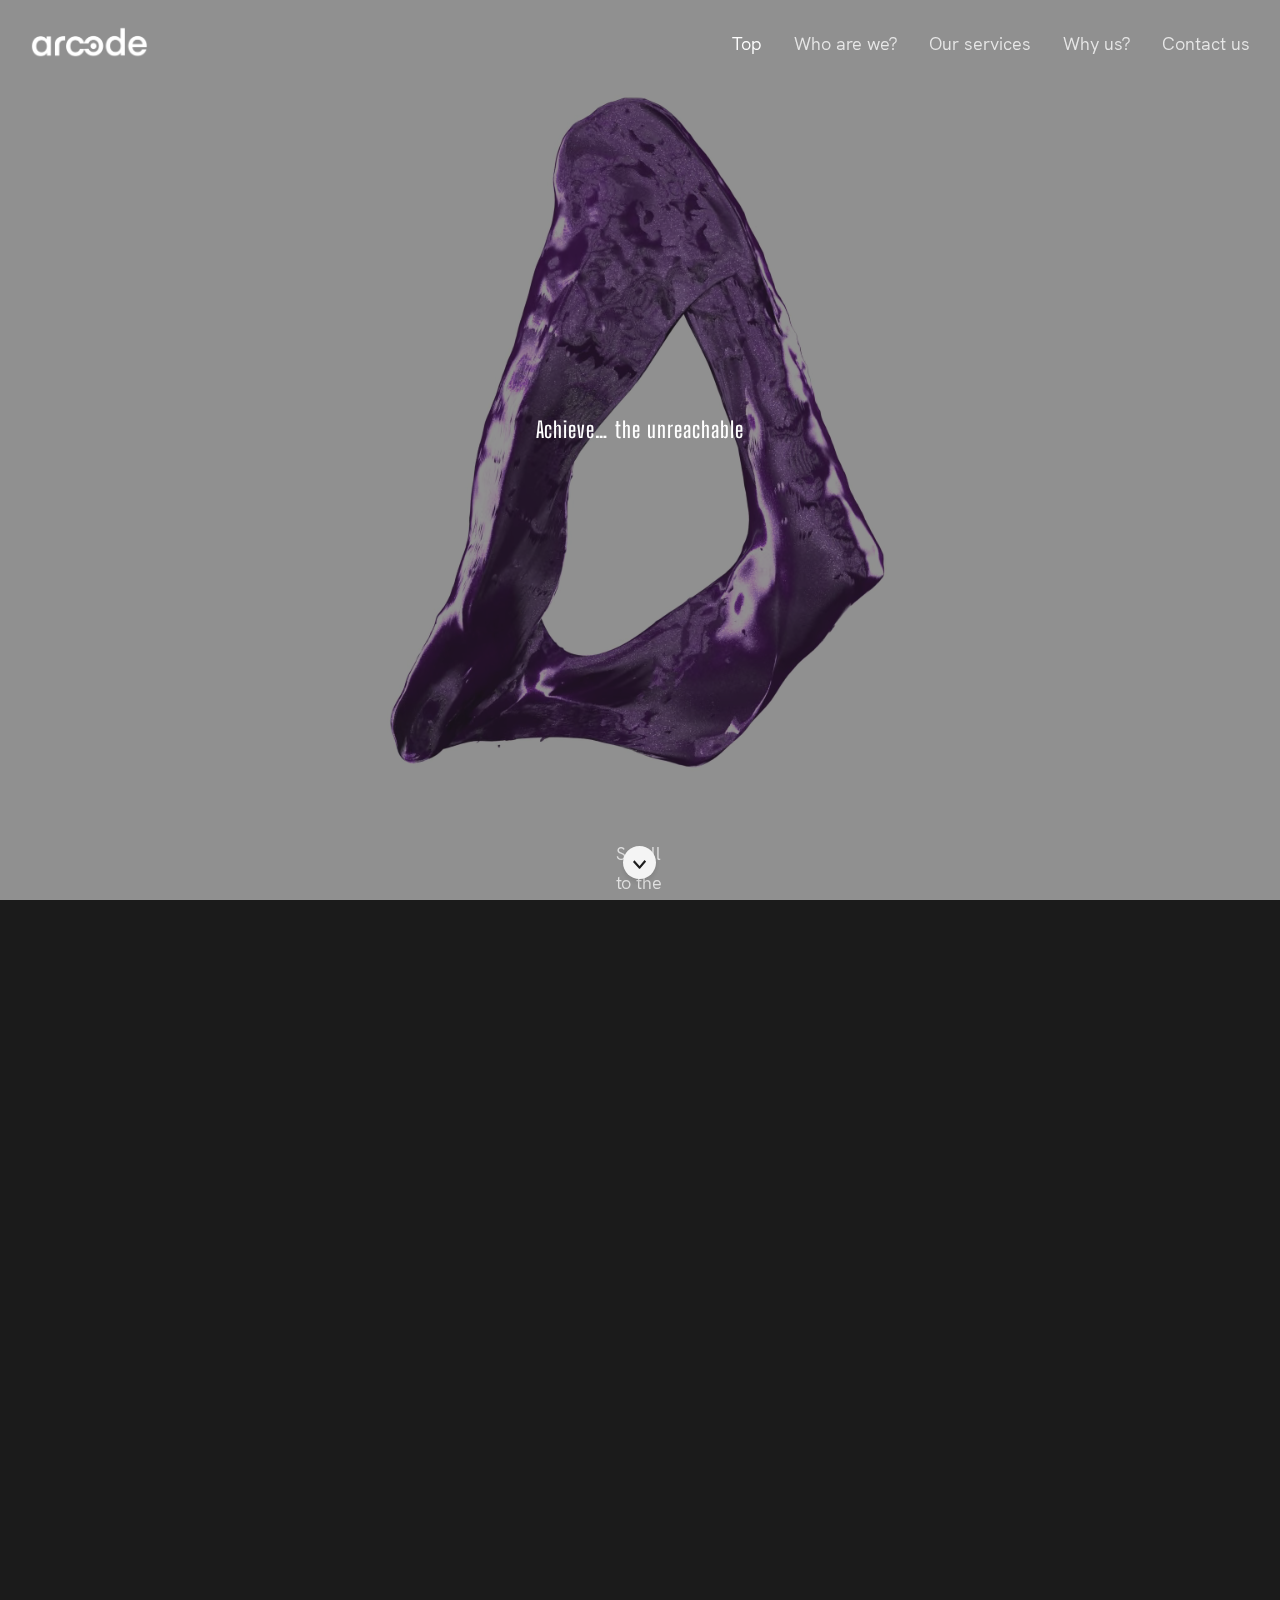
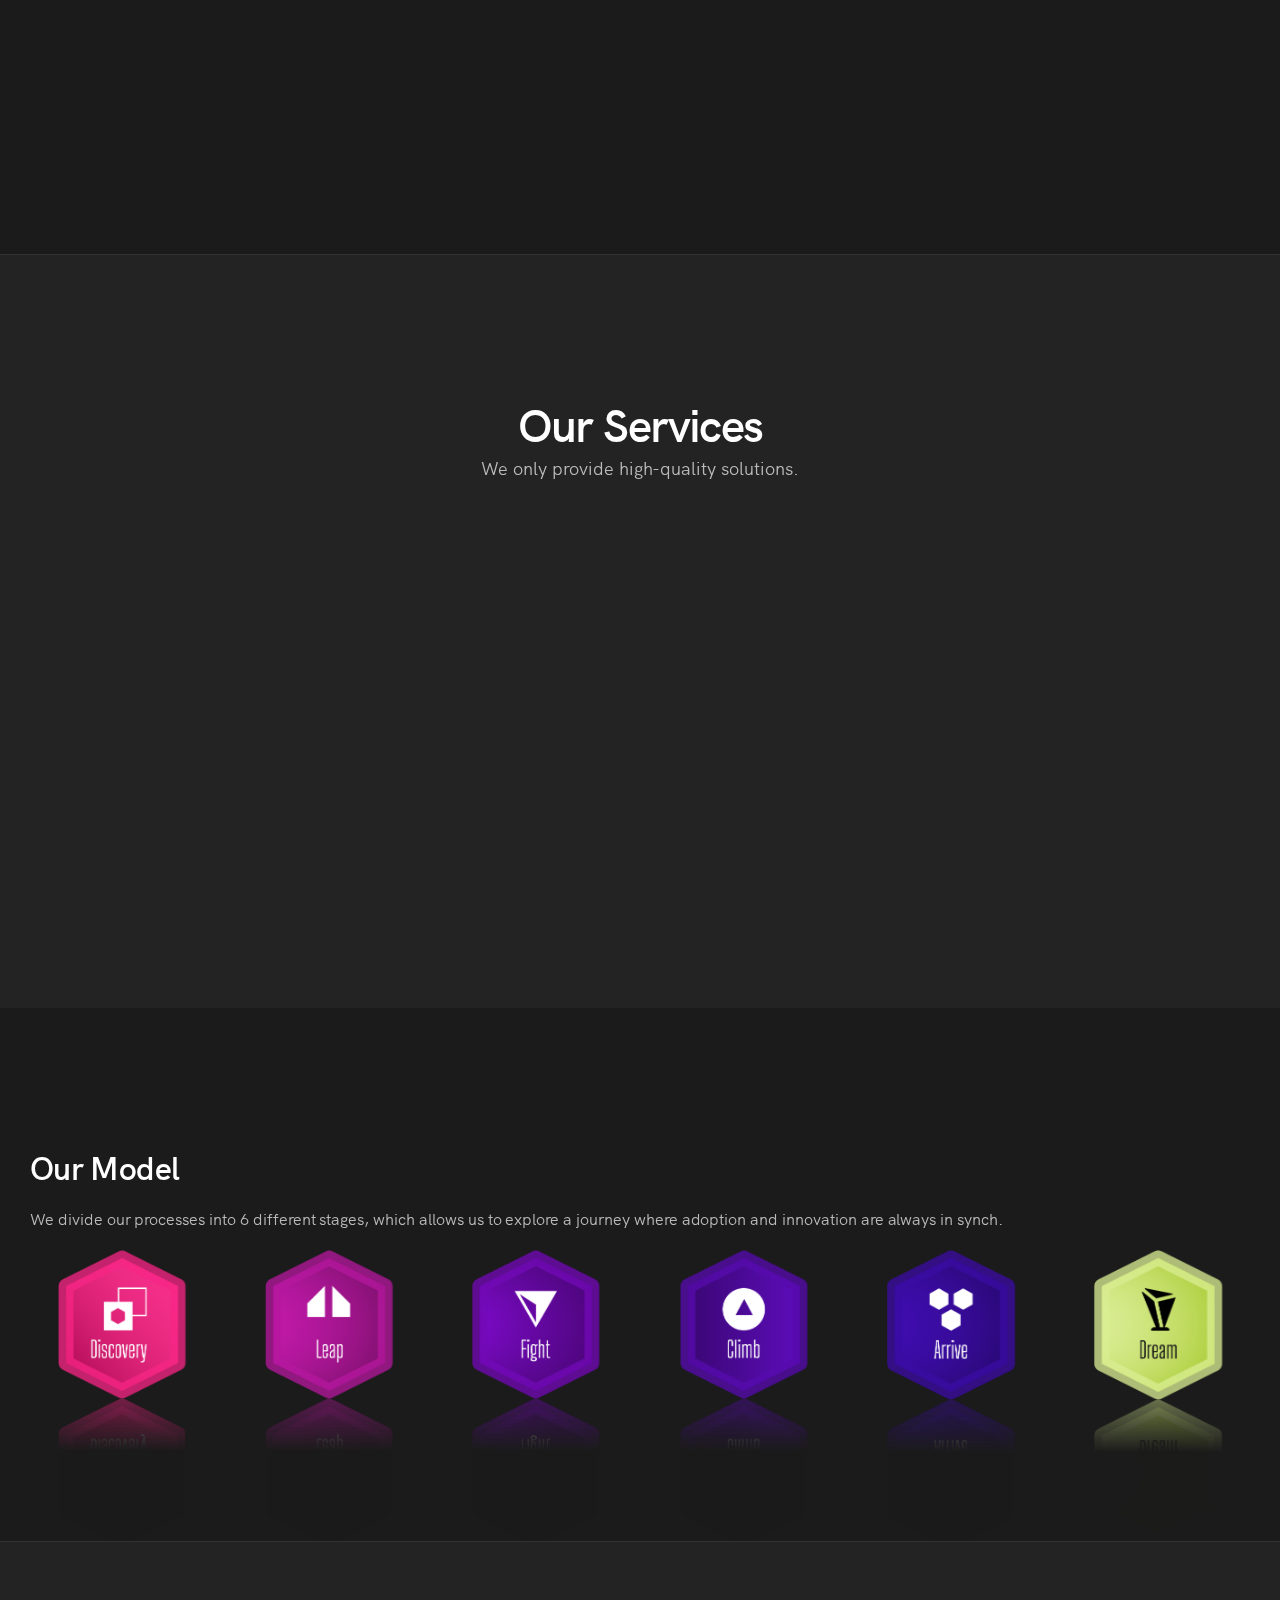
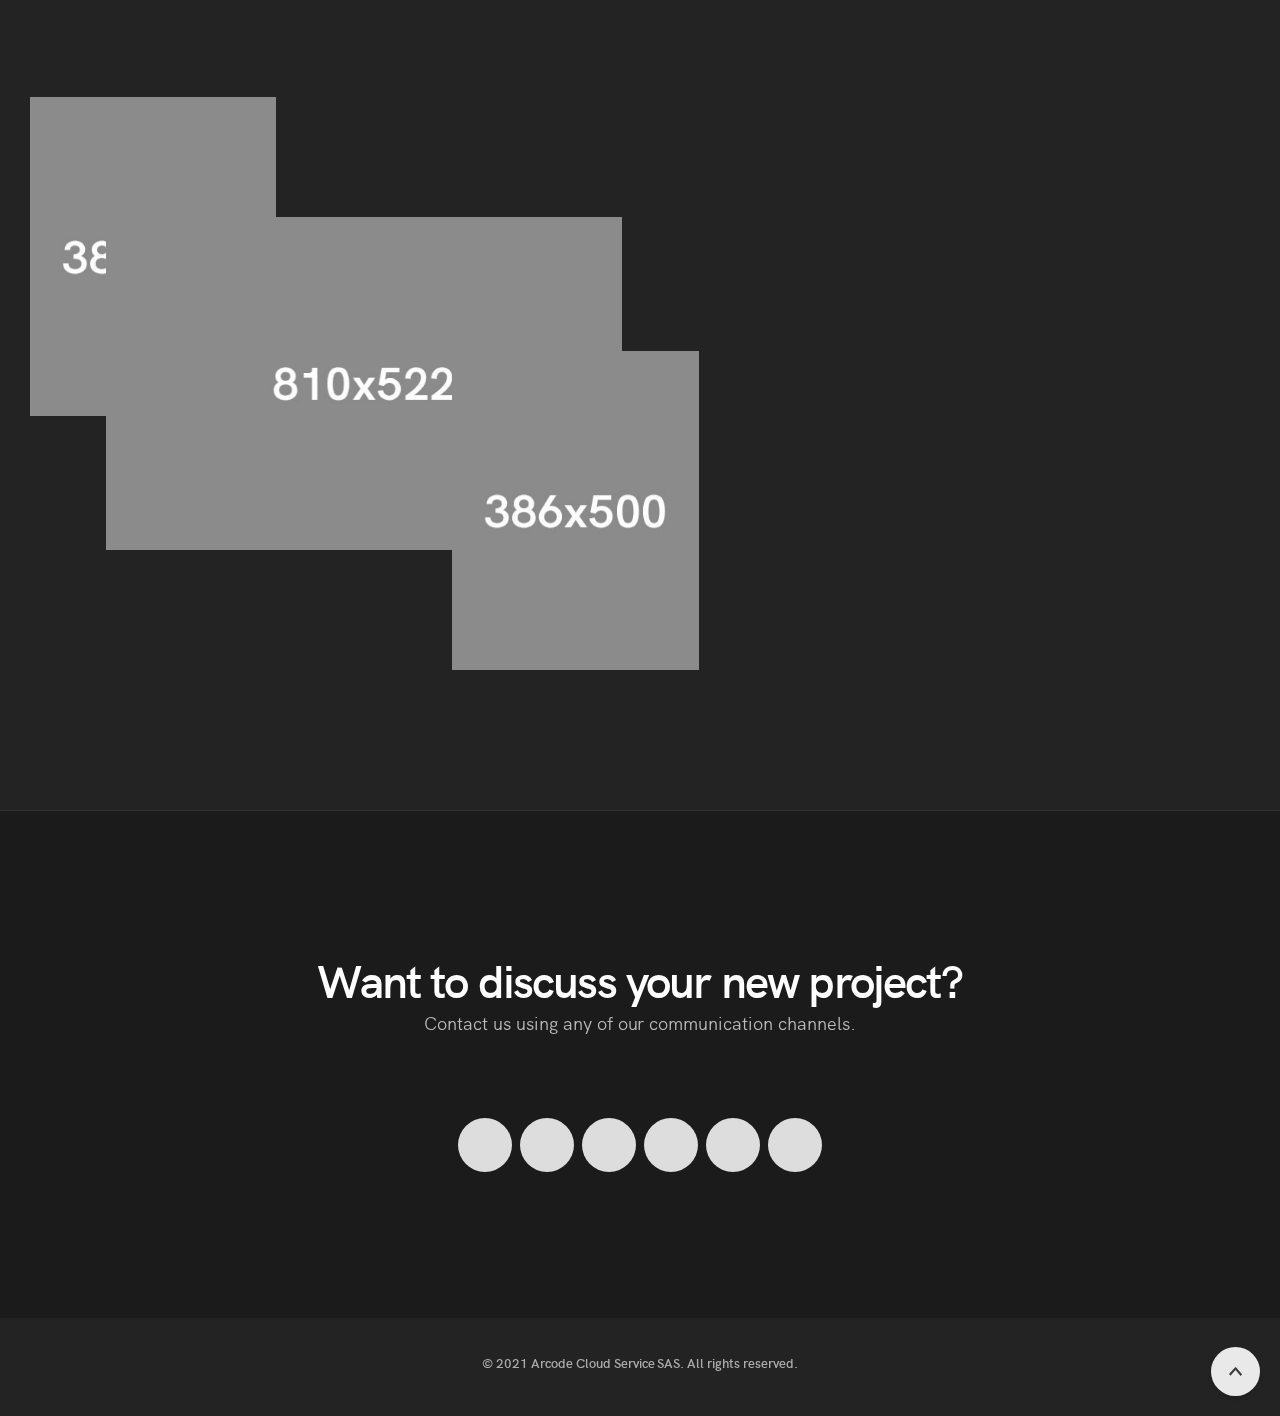
==== index.html @ d54fc681 "Light" ====
<!DOCTYPE html>
<html lang="en">
    <head>
        <title>Arcode Cloud Services</title>
        <meta name="description" content="Software Curation, Cloud Development, Mobile Apps; Achieve… the unreachable.">    
        <meta charset="utf-8">
        <meta name="author" content="Arcode">
        <!--[if IE]><meta http-equiv='X-UA-Compatible' content='IE=edge,chrome=1'><![endif]-->
        <meta name="viewport" content="width=device-width, initial-scale=1.0" />
        
        <!-- Favicons -->
        <link rel="shortcut icon" href="images/favicon.png">

        <!-- CSS -->
		<link href="https://fonts.googleapis.com/css2?family=Big+Shoulders+Display:wght@300&display=swap" rel="stylesheet">
        <link rel="stylesheet" href="css/bootstrap.min.css">
        <link rel="stylesheet" href="css/style.css">
        <link rel="stylesheet" href="css/style-responsive.css">
        <link rel="stylesheet" href="css/vertical-rhythm.min.css">
        <link rel="stylesheet" href="css/animate.min.css">
		<link rel="preconnect" href="https://fonts.gstatic.com">
		
    </head>
    <body class="appear-animate">
        
        <!-- Page Loader -->        
        <div class="page-loader dark">
            <div class="loader">Loading...</div>
        </div>
        <!-- End Page Loader -->

        <!-- Skip to Content -->
        <a href="#main" class="btn skip-to-content">Skip to Content</a>
        <!-- End Skip to Content -->
        
        <!-- Page Wrap -->
        <div class="page bg-dark light-content" id="top">
            
            <!-- Navigation panel -->
            <nav class="main-nav dark light-after-scroll transparent stick-fixed wow-menubar">
                <div class="full-wrapper relative clearfix">
                    
                    <!-- Logo -->
                    <div class="nav-logo-wrap local-scroll">
                        <a href="index.html" class="logo">
                            <img src="images/logo-white.png" title="Arcode" alt="Arcode" width="118" height="37" class="logo-white" />
                            <img src="images/logo-dark.png" title="Arcode" alt="Arcode" width="118" height="37" class="logo-dark" />
                        </a>
                    </div>
                    
                    <!-- Mobile Menu Button -->
                    <div class="mobile-nav" role="button" tabindex="0">
                        <i class="fa fa-bars"></i>
                        <span class="sr-only">Menu</span>
                    </div>
                    
                    <!-- Main Menu -->
                    <div class="inner-nav desktop-nav">
                        <ul class="clearlist scroll-nav local-scroll">
                            <li class="active"><a href="#home">Top</a></li>
                            <li><a href="#about">Who are we?</a></li>
                            <li><a href="#services">Our services</a></li>
							<li><a href="#whyus">Why us?</a></li>
                            <li><a href="#contact">Contact us</a></li>
                        </ul>
                    </div>
                    <!-- End Main Menu -->
                    
                </div>
            </nav>
            <!-- End Navigation panel -->
            
            <main id="main">    
            
                <!-- Home Section -->
                <section class="home-section bg-dark-alfa-50 light-content relative" data-background="video/video.jpg" id="home">
                    <div class="container min-height-100vh d-flex align-items-center pt-100 pb-100">
                        
                        <!-- Video BG Init -->
                        <div class="bg-video-wrapper">
                            <video class="bg-video" preload="auto" autoplay loop muted playsinline data-object-fit="cover">
                                <source src="video/video.webm" type="video/webm">   
                                <source src="video/video.mp4" type="video/mp4">                                 
                            </video>
                            <div class="bg-video-overlay bg-dark-alfa-50"></div>
                        </div>
                        <a href="#" role="button" class="bg-video-button-muted"><i class="fa fa-volume-off"></i></a>
                        <!-- End Video BG Init -->
                        
                        <!-- Hero Content -->
                        <div class="home-content">
                            <h1 class="hs-line-3 mb-40 mb-xs-20 wow fadeInUpShort arcodeFont" data-wow-delay=".1s">Achieve… the unreachable</h1>
                        </div>
                        <!-- End Hero Content -->
                        
                        <!-- Scroll Down -->
                        <div class="local-scroll scroll-down-wrap wow fadeInUpShort" data-wow-offset="0">
                            <a href="#about" class="scroll-down"><i class="scroll-down-icon"></i><span class="sr-only">Scroll to the next section</span></a>
                        </div>
                        <!-- End Scroll Down -->
                        
                    </div>
                </section>
                <!-- End Home Section -->
                
                
                <!-- About Section -->
                <section class="page-section bg-dark light-content" id="about">
                    <div class="container relative">
                        
                        <div class="mb-140 mb-sm-70">
                            <div class="row section-text">
                            
                                <div class="col-md-12 col-lg-4 mb-md-50 mb-xs-30">
                                    <div class="lead-alt wow linesAnimIn" data-splitting="lines">
                                        Who are we?
                                    </div>
                                </div>
                                
                                <div class="col-md-6 col-lg-4 mb-sm-50 mb-xs-30 wow linesAnimIn" data-splitting="lines">
									An emergent software firm with experience in enterprise app delivery.
                                </div>
                                
                                <div class="col-md-6 col-lg-4 mb-sm-50 mb-xs-30 wow linesAnimIn" data-splitting="lines">
                                    A technology company that looks for innovation, while helps its clients to achieve their goals, making sure quality is always a common factor.
                                </div>
                                
                            </div>
                        </div>
                        
                        <div class="row">
                            
                            <!-- Team item -->
                            <div class="col-md-4 mb-xs-30">
                                <div class="team-item-wrap wow fadeInUp" data-wow-delay=".1s" data-wow-duration="1.2s">
                                    <div class="team-item-decoration" style="background-image: url(images/team/team-decoration-1.jpg);"></div>
                                    <div class="team-item">
                                        <div class="team-item-image">
                                            <img src="images/team/team-1.jpg" alt="" />
                                            <div class="team-item-detail">
                                                <p>We develop high-quality software through innovation.</p>
                                            </div>
                                        </div>
                                    </div>
                                </div>
                            </div>
                            <!-- End Team item -->
                            
                            <!-- Team item -->
                            <div class="col-md-4 mb-xs-30">
                                <div class="team-item-wrap wow fadeInUp" data-wow-delay=".2s" data-wow-duration="1.2s">
                                    <div class="team-item-decoration" style="background-image: url(images/team/team-decoration-2.jpg);"></div>
                                    <div class="team-item">
                                        <div class="team-item-image">
                                            <img src="images/team/team-2.jpg" alt="" />
                                            <div class="team-item-detail">
                                                <p>To be the inspiration of brilliant minds to develop exceptional projects.</p>
                                            </div>
                                        </div>
                                    </div>
                                </div>
                            </div>
                            <!-- End Team item -->
                            
                            <!-- Team item -->
                            <div class="col-md-4 mb-xs-30">
                                <div class="team-item-wrap wow fadeInUp" data-wow-delay=".3s" data-wow-duration="1.2s">
                                    <div class="team-item-decoration" style="background-image: url(images/team/team-decoration-3.jpg);"></div>
                                    <div class="team-item">
                                        <div class="team-item-image">
                                            <img src="images/team/team-3.jpg" alt="" />
                                            <div class="team-item-detail">
                                                <p>Achieve… the unreachable.</p>
                                            </div>
                                        </div>
                                    </div>
                                </div>
                            </div>
                            <!-- End Team item -->
                            
                        </div>
                    
                    </div>
                </section>
                <!-- End About Section -->
                
                
                <!-- Divider -->
                <hr class="mt-0 mb-0 white" />
                <!-- End Divider -->
                
                
                <!-- Services Section -->
                <section class="page-section bg-dark-lighter light-content" id="services">
                    <div class="container relative">
                        
                        <div class="text-center mb-80 mb-sm-50">
                            <h2 class="section-title">Our Services</h2>
                            <p class="section-title-descr">
                                We only provide high-quality solutions.
                            </p>
                        </div>
                        
                        <!-- Services Grid -->
                        <div class="row services-grid">
                            
                            <!-- Services Item -->
                            <div class="col-sm-6 col-md-4 col-lg-4">
                                <div class="services-item text-center wow fadeIn" data-wow-delay="0" data-wow-duration="1.5s">
                                    <div class="services-icon">
                                        <svg width="24" height="24" viewBox="0 0 24 24" fill="currentColor" aria-hidden="true" focusable="false" xmlns="http://www.w3.org/2000/svg" fill-rule="evenodd" clip-rule="evenodd">
                                            <path d="M22 2v20h-20v-20h20zm2-2h-24v24h24v-24zm-4 7h-8v1h8v-1zm0 5h-8v1h8v-1zm0 5h-8v1h8v-1zm-10.516-11.304l-.71-.696-2.553 2.607-1.539-1.452-.698.71 2.25 2.135 3.25-3.304zm0 5l-.71-.696-2.552 2.607-1.539-1.452-.698.709 2.249 2.136 3.25-3.304zm0 5l-.71-.696-2.552 2.607-1.539-1.452-.698.709 2.249 2.136 3.25-3.304z"/>
                                        </svg>
                                    </div>
                                    <h3 class="services-title">Software curation</h3>
                                    <div class="services-descr">
                                        We pay attention to the details, even the smallest ones. This allows us to provide a comprehensive and specific set of recommendations, which will help you to improve your existing applications, and increase the efficiency of your business.
                                    </div>
                                    <div class="services-more">
                                        <a href="#contact" class="text-link">Learn More</a>
                                    </div>
                                </div>
                            </div>
                            <!-- End Services Item -->
                            
                            <!-- Services Item -->
                            <div class="col-sm-6 col-md-4 col-lg-4">
                                <div class="services-item text-center wow fadeIn" data-wow-delay=".1s" data-wow-duration="1.5s">
                                    <div class="services-icon">
                                        <svg width="24" height="24" viewBox="0 0 24 24" fill="currentColor" aria-hidden="true" focusable="false" xmlns="http://www.w3.org/2000/svg" fill-rule="evenodd" clip-rule="evenodd">
											<path d="M12 5c3.453 0 5.891 2.797 5.567 6.78 1.745-.046 4.433.751 4.433 3.72 0 1.93-1.57 3.5-3.5 3.5h-13c-1.93 0-3.5-1.57-3.5-3.5 0-2.797 2.479-3.833 4.433-3.72-.167-4.218 2.208-6.78 5.567-6.78zm0-2c-4.006 0-7.267 3.141-7.479 7.092-2.57.463-4.521 2.706-4.521 5.408 0 3.037 2.463 5.5 5.5 5.5h13c3.037 0 5.5-2.463 5.5-5.5 0-2.702-1.951-4.945-4.521-5.408-.212-3.951-3.473-7.092-7.479-7.092z"/>
										</svg>
                                    </div>
                                    <h3 class="services-title">Cloud Services</h3>
                                    <div class="services-descr">
                                        Web development is our main focus, and we are experts in modern technologies and services, like SFDC.
                                    </div>
                                    <div class="services-more">
                                        <a href="#contact" class="text-link">Learn More</a>
                                    </div>
                                </div>
                            </div>
                            <!-- End Services Item -->
                            
                            <!-- Services Item -->
                            <div class="col-sm-6 col-md-4 col-lg-4">
                                <div class="services-item text-center wow fadeIn" data-wow-delay=".2s" data-wow-duration="1.5s">
                                    <div class="services-icon">
                                        <svg width="24" height="24" viewBox="0 0 24 24" fill="currentColor" aria-hidden="true" focusable="false" xmlns="http://www.w3.org/2000/svg" fill-rule="evenodd" clip-rule="evenodd">
                                            <path d="M19 2c0-1.104-.896-2-2-2h-10c-1.104 0-2 .896-2 2v20c0 1.104.896 2 2 2h10c1.104 0 2-.896 2-2v-20zm-8.5 0h3c.276 0 .5.224.5.5s-.224.5-.5.5h-3c-.276 0-.5-.224-.5-.5s.224-.5.5-.5zm1.5 20c-.553 0-1-.448-1-1s.447-1 1-1c.552 0 .999.448.999 1s-.447 1-.999 1zm5-3h-10v-14.024h10v14.024z"/>
                                        </svg>
                                    </div>
                                    <h3 class="services-title">Mobile apps</h3>
                                    <div class="services-descr">
                                        In today's world, everything is mobile, and we can help your company to build smart apps on a variaty of devices.
                                    </div>
                                    <div class="services-more">
                                        <a href="#contact" class="text-link">Learn More</a>
                                    </div>
                                </div>
                            </div>
                            <!-- End Services Item -->
                            
                        </div>
                        <!-- End Services Grid -->
                        
                    </div>
                </section>
                <!-- End Services Section -->
                
                <!-- Process Section -->
                <section class="page-section bg-dark light-content">
                    <div class="container relative">
                        
                        <!-- Grid -->
                        <div class="row">
                            
                            <!-- Text Item -->
                            <div class="col-md-12 col-lg-12">
                                <div class="align-left">
                                    <h2 class="work-process-heading mt-0">Our Model</h2>
                                    <p class="work-process-description">
                                        We divide our processes into 6 different stages, which allows us to explore a journey where adoption and innovation are always in synch.
                                    </p>
                                </div>
                            </div>
                            <!-- End Text Item -->
                            
                            <!-- Item -->
                            <div class="col-md-4 col-lg-2">
                                <div class="work-process-item text-center pt-20">
                                    <div class="work-process-icon">
                                        <img src="images/discovery.png" alt="" class="wow scaleOutIn" data-wow-duration="1.2s" data-wow-offset="255" />
                                    </div>
                                </div>
                            </div>
                            <!-- End Item -->
                            
                            <!-- Item -->
                            <div class="col-md-4 col-lg-2">
                                <div class="work-process-item text-center pt-20">
                                    <div class="work-process-icon">
                                        <img src="images/leap.png" alt="" class="wow scaleOutIn" data-wow-duration="1.2s" data-wow-offset="255" />
                                    </div>
                                </div>
                            </div>
                            <!-- End Item -->
                            
                            <!-- Item -->
                            <div class="col-md-4 col-lg-2">
                                <div class="work-process-item text-center pt-20">
                                    <div class="work-process-icon">
                                        <img src="images/fight.png" alt="" class="wow scaleOutIn" data-wow-duration="1.2s" data-wow-offset="255" />
                                    </div>
                                </div>
                            </div>
                            <!-- End Item -->
                            
                            <!-- Item -->
                            <div class="col-md-4 col-lg-2">
                                <div class="work-process-item text-center pt-20">
                                    <div class="work-process-icon">
                                        <img src="images/climb.png" alt="" class="wow scaleOutIn" data-wow-duration="1.2s" data-wow-offset="255" />
                                    </div>
                                </div>
                            </div>
                            <!-- End Item -->
                            
                            <!-- Item -->
                            <div class="col-md-4 col-lg-2">
                                <div class="work-process-item text-center pt-20">
                                    <div class="work-process-icon">
                                        <img src="images/arrive.png" alt="" class="wow scaleOutIn" data-wow-duration="1.2s" data-wow-offset="255" />
                                    </div>
                                </div>
                            </div>
                            <!-- End Item -->
                            
                            <!-- Item -->
                            <div class="col-md-4 col-lg-2">
                                <div class="work-process-item text-center pt-20">
                                    <div class="work-process-icon">
                                        <img src="images/dream.png" alt="" class="wow scaleOutIn" data-wow-duration="1.2s" data-wow-offset="255" />
                                    </div>
                                </div>
                            </div>
                            <!-- End Item -->
                            
                       </div>
                       <!-- End Grid -->
                        
                    </div>
                </section>
                <!-- End Process Section -->
                                
                
                <!-- Divider -->
                <hr class="mt-0 mb-0 white" />
                <!-- End Divider -->
                
                
                <!-- Call Action Section -->
                <section class="page-section bg-dark-lighter light-content" id="whyus">
                    <div class="container relative">
                        <div class="row">
                            
                            <!-- Images --> 
                            <div class="col-lg-7 mb-md-60 mb-xs-30">                                                               
                                <div class="call-action-2-images">
                                    
                                    <div class="call-action-2-image-1">
                                        <img src="images/promo-3.jpg" alt="" class="wow scaleOutIn" data-wow-duration="1.2s" data-wow-offset="255" />
                                    </div>
                                    
                                    <div class="call-action-2-image-2">
                                        <img src="images/promo-4.jpg" alt="" class="wow scaleOutIn" data-wow-duration="1.2s" data-wow-offset="134" />
                                    </div>
                                    
                                    <div class="call-action-2-image-3">
                                        <img src="images/promo-5.jpg" alt="" class="wow scaleOutIn" data-wow-duration="1.2s" data-wow-offset="0" />
                                    </div>
                                    
                                </div>                                                                              
                            </div>
                            <!-- End Images -->
                            
                            <!-- Text -->
                            <div class="col-lg-5 wow fadeInUpShort" data-wow-duration="1.2s" data-wow-offset="255">
                                
                                <h2 class="section-title mb-50 mb-sm-20">Why us?</h2>
                                
                                <dl class="call-action-2-text mb-60 mb-sm-30">
                                    <dt>
                                        Innovation
                                    </dt>
                                    <dd>
                                        We always find a way to achieve your goals.
                                    </dd>
                                    <dt>
                                        Quality
                                    </dt>
                                    <dd>
                                        Every single detail matter to use. Every line of code makes the difference.
                                    </dd>
                                    <dt>
                                        Experience
                                    </dt>
                                    <dd>
                                        More than 10 years of experience developing software.
                                    </dd>
                                </dl>
                                
                                <div class="local-scroll">
                                    <a href="#contact" class="btn btn-mod btn-w btn-large btn-round">Start your project</a>
                                </div>
                                
                            </div>
                            <!-- End Text -->
                            
                        </div>
                    </div>
                </section>
                <!-- End Call Action Section -->
                
                
                <!-- Divider -->
                <hr class="mt-0 mb-0 white" />
                <!-- End Divider -->

                
                <!-- Contact Section -->
                <section class="page-section bg-dark light-content" id="contact">
                    <div class="container relative">
                        
                        <div class="text-center mb-80 mb-sm-50">
                            <h2 class="section-title">Want to discuss your new project?</h2>
                            <p class="section-title-descr">
                                Contact us using any of our communication channels.
                            </p>
                        </div>
                        
                        <div class="footer-social-links mb-xs-40">
							<a href="mailto:hi@arcode.cloud"><i class="fa fa-envelope"></i></a>
							<a href="https://mx.linkedin.com/company/arcode" target="_blank"><i class="fab fa-linkedin-in"></i></a>
							<a href="https://www.facebook.com/ArcodeCompany" target="_blank"><i class="fab fa-facebook-f"></i></a>
							<a href="https://www.twitter.com/ArcodeCompany" target="_blank"><i class="fab fa-twitter"></i></a>
							<a href="https://www.instagram.com/ArcodeCompany" target="_blank"><i class="fab fa-instagram"></i></a>
							<a href="https://www.youtube.com/channel/UC3L_Qt_WjfLSkBGjH-52lqg" target="_blank"><i class="fab fa-youtube"></i></a>
						</div>
                        
                    </div>
                </section>
                <!-- End Contact Section -->
                
            </main>
            
            <!-- Footer -->
            <footer class="page-section bg-dark-lighter light-content footer pb-40 pb-sm-50">
                <div class="container">
                    
                    <!-- Footer Text -->
                    <div class="footer-text">
                        
                        <!-- Copyright -->
                        <div class="footer-copy">© 2021 Arcode Cloud Service SAS. All rights reserved.</div>
                        <!-- End Copyright -->
                        
                    </div>
                    <!-- End Footer Text --> 
                    
                 </div>
                 
                 <!-- Top Link -->
                 <div class="local-scroll">
                     <a href="#top" class="link-to-top"><i class="link-to-top-icon"></i></a>
                 </div>
                 <!-- End Top Link -->
                 
            </footer>
            <!-- End Footer -->
        
        </div>
        <!-- End Page Wrap -->
        
        
        <!-- JS -->
        <script src="js/jquery-3.5.1.min.js"></script>
        <script src="js/jquery.easing.1.3.js"></script>
        <script src="js/bootstrap.bundle.min.js"></script>
        <script src="js/SmoothScroll.js"></script>
        <script src="js/jquery.scrollTo.min.js"></script>
        <script src="js/jquery.localScroll.min.js"></script>
        <script src="js/jquery.fitvids.js"></script>
        <script src="js/jquery.lazyload.min.js"></script>
        <script src="js/wow.min.js"></script>
        <script src="js/all.js"></script>
        
    </body>
</html>
---- css/style.css ----
@charset "utf-8";
/*------------------------------------------------------------------
[Master Stylesheet]

Project: Rhythm 3
Version: 1
Last change: -
Primary use: Multipurpose Template  
-------------------------------------------------------------------*/

/*------------------------------------------------------------------
[Table of contents]

1. Fonts
    1.1. Font Awesome
    1.2. Font HK Grotesk
2. Common styles
3. Page loader
4. Typography
5. Buttons
6. Forms fields
7. Home sections
    7.1. Header common styles
    7.2. Scroll down icon
    7.3. HTML5 BG VIdeo
    7.4. Section edge svg
    7.5. Fullwidth gallery
    7.6. Split background
    7.7. Float Images
    7.8. Typed text
    7.9. Headings styles
8. Custom appear animation
    8.1. Extra styles for animate.css
9. Classic menu bar
    9.1. Logo (in navigation panel)
    9.2. Desktop nav
    9.3. Mobile nav
    9.4. Dark panel style
10. Sections styles
    10.1. Common
11. Services
12. Alternative services
13. Team
14. Features
15. Alt features
16. Counters
17. Portfolio
    17.1. Works filter
    17.2. Works grid
    17.3. Works full view
18. Banner section
19. Call action 1 section
20. Call action 2 section
21. Call action 3 section
22. Work process
23. Testimonial
    23.1. Logotypes
24. Post previews (news section)
25. Newsletter
26. Contact section
    26.1. Contact form
27. Footer
28. Blog
    28.1. Pagination
    28.2. Comments
    28.3. Sidebar
29. Shop
30. Pricing
31. Shortcodes
    31.1. Lightbox Modal
    31.2. Owl Carousel
    31.3. Tabs
    31.4. Tabs minimal
    31.5. Tabs Alternative
    31.6. Alert messages
    31.7. Accordion
    31.8. Toggle
    31.9. Progress bars
    31.10. Font Awesome icons examples
    31.11. Iconmonstr icons examples
32. Intro page
33. Skip to Content Link
34. Morphext


/* ==============================
   Fonts
   ============================== */
  
  /*
   * Font Awesome
   */
  
  @import "all.min.css";
  
  /*
   * Font HK Grotesk
   */

@font-face {
    font-family: 'HK_Grotesk';
    src: url('../webfonts/hkgrotesk-regular-webfont.woff2') format('woff2'),
         url('../webfonts/hkgrotesk-regular-webfont.woff') format('woff');
    font-weight: normal;
    font-style: normal;
}
@font-face {
    font-family: 'HK_Grotesk_alt';
    src: url('../webfonts/hkgrotesk-regular-webfont-alt.woff2') format('woff2'),
         url('../webfonts/hkgrotesk-regular-webfont-alt.woff') format('woff');
    font-weight: 400;
    font-style: normal;
}
@font-face {
    font-family: 'HK_Grotesk';
    src: url('../webfonts/hkgrotesk-italic-webfont.woff2') format('woff2'),
         url('../webfonts/hkgrotesk-italic-webfont.woff') format('woff');
    font-weight: 400;
    font-style: italic;
}
@font-face {
    font-family: 'HK_Grotesk';
    src: url('../webfonts/hkgrotesk-semibold-webfont.woff2') format('woff2'),
         url('../webfonts/hkgrotesk-semibold-webfont.woff') format('woff');
    font-weight: 600;
    font-style: normal;
}


/* ==============================
   Common styles
   ============================== */
:root{
    scroll-behavior: auto;
    --font-global: HK_Grotesk, arial, sans-serif;
    --font-global-alt: HK_Grotesk_alt, arial, sans-serif;
}
html{
    overflow-y: scroll;
    -ms-overflow-style: scrollbar;
}
html, body{
    height: 100%;
    -webkit-font-smoothing: antialiased;
    -moz-osx-font-smoothing: grayscale;
    text-rendering: optimizeLegibility;    
}
.arcodeFont {
	font-family: 'Big Shoulders Display', cursive;
}

iframe{
    border: none;
}
a, b, div, ul, li{
    -webkit-tap-highlight-color: rgba(0,0,0,0); 
    -webkit-tap-highlight-color: transparent; 
    -moz-outline-: none;
}
a:focus:not(.focus-visible),
a:active,
section:focus,
div:active,
div:focus{
    -moz-outline: none;
    outline: none;
}
a:focus.focus-visible,
button:focus.focus-visible,
div:focus.focus-visible{
    -moz-outline: 2px dotted #36a367 !important;
    outline: 2px dotted #36a367 !important;
    outline-offset: 0 !important;
}

img:not([draggable]), embed, object, video{
    max-width: 100%;
    height: auto;
}

.min-height-80vh{
    min-height: 80vh;
}
.min-height-90vh{
    min-height: 90vh;
}
.min-height-100vh{
    min-height: 100vh;
    min-height: calc(var(--vh, 1vh) * 100);
}
.align-center{ text-align:center !important; }
.align-left{ text-align:left !important;}
.align-right{ text-align:right !important; }
.left{float:left !important;}
.right{float:right !important;}
.bg-position-top{background-position-y: top!important;}
.bg-position-bottom{background-position-y: bottom!important;}
.relative{position:relative;}
.hidden{display:none;}
.inline-block{display:inline-block;}
.overflow-hidden{overflow:hidden;}
.white{ color: #fff !important; }
.gray{ color: #757575 !important; }
.light-content .gray{ color: #bbb !important; }
.black{ color: #111 !important; }
.color{ color: #f1273c !important; }
.image-fullwidth img{
    width: 100%;
    height: auto;
}
.opacity-01{ opacity: .1; }
.opacity-015{ opacity: .15; }
.opacity-02{ opacity: .2; }
.opacity-025{ opacity: .25; }
.opacity-03{ opacity: .3; }
.opacity-035{ opacity: .35; }
.opacity-04{ opacity: .4; }
.opacity-045{ opacity: .45; }
.opacity-05{ opacity: .5; }
.opacity-055{ opacity: .55; }
.opacity-06{ opacity: .6; }
.opacity-065{ opacity: .65; }
.opacity-07{ opacity: .7; }
.opacity-075{ opacity: .75; }
.opacity-08{ opacity: .8; }
.opacity-085{ opacity: .85; }
.opacity-09{ opacity: .9; }
.opacity-095{ opacity: .95; }
.opacity-1{ opacity: 1; }
.stick-fixed{
    position: fixed !important;
    top: 0;
    left: 0;
}
.round{
    -webkit-border-radius: 3px !important;
    -moz-border-radius: 3px !important;
    border-radius: 3px !important;
}

::-moz-selection{ color: #fff; background:#000; }
::-webkit-selection{ color: #fff;    background:#000; }
::selection{ color: #fff;    background:#000; }

.animate, .animate *{
    -webkit-transition: all 0.27s cubic-bezier(0.000, 0.000, 0.580, 1.000);
    transition: all 0.27s cubic-bezier(0.000, 0.000, 0.580, 1.000);
}
.no-animate, .no-animate *{    
    transition:0 none !important;  
}
.clearlist, .clearlist li {
    list-style: none;
    padding: 0;
    margin: 0;
    background: none;
}

.full-wrapper {
    margin: 0 2%;
}
.container{
    max-width: 1318px;
    padding: 0 30px;
}


/* ==============================
   Page loader
   ============================== */

.page-loader{
    display:block;
    width: 100%;
    height: 100%;
    position: fixed;
    top: 0;
    left: 0;
    background: #fefefe;
    z-index: 100000; 
}

.loader{
    width: 50px;
    height: 50px;
    position: absolute;
    top: 50%;
    left: 50%;
    margin: -25px 0 0 -25px;
    font-size: 10px;
    text-indent: -12345px;
    border-top: 1px solid rgba(0,0,0, 0.15);
    border-right: 1px solid rgba(0,0,0, 0.15);
    border-bottom: 1px solid rgba(0,0,0, 0.15);
    border-left: 1px solid rgba(0,0,0, .55);
  
    -webkit-border-radius: 50%;
    -moz-border-radius: 50%;
    border-radius: 50%;
  
    -webkit-animation: spinner 700ms infinite linear;
    -moz-animation: spinner 700ms infinite linear;
    -ms-animation: spinner 700ms infinite linear;
    -o-animation: spinner 700ms infinite linear;
    animation: spinner 700ms infinite linear;
    
    will-change: transform;
  
    z-index: 100001;
}

.page-loader.dark{
    background: #111;   
}

.page-loader.dark .loader{
    border-top: 1px solid rgba(255,255,255, 0.15);
    border-right: 1px solid rgba(255,255,255, 0.15);
    border-bottom: 1px solid rgba(255,255,255, 0.15);
    border-left: 1px solid rgba(255,255,255, .5);
  
    -webkit-border-radius: 50%;
    -moz-border-radius: 50%;
    border-radius: 50%;
  
    -webkit-animation: spinner 700ms infinite linear;
    -moz-animation: spinner 700ms infinite linear;
    animation: spinner 700ms infinite linear;
  
    z-index: 100001;
}

@-webkit-keyframes spinner {
  0% {
    -webkit-transform: rotate(0deg);
    -moz-transform: rotate(0deg);
    transform: rotate(0deg);
  }

  100% {
    -webkit-transform: rotate(360deg);
    -moz-transform: rotate(360deg);
    transform: rotate(360deg);
  }
}

@-moz-keyframes spinner {
  0% {
    -webkit-transform: rotate(0deg);
    -moz-transform: rotate(0deg);
    transform: rotate(0deg);
  }

  100% {
    -webkit-transform: rotate(360deg);
    -moz-transform: rotate(360deg);
    transform: rotate(360deg);
  }
}

@keyframes spinner {
  0% {
    -webkit-transform: rotate(0deg);
    -moz-transform: rotate(0deg);
    transform: rotate(0deg);
  }

  100% {
    -webkit-transform: rotate(360deg);
    -moz-transform: rotate(360deg);
    transform: rotate(360deg);
  }
}



/* ==============================
   Typography
   ============================== */

body{
    color: #111;
    font-family: var(--font-global);
    font-size: 18px;
    font-weight: 400; /*500*/ 
    letter-spacing: -0.00208em;
    line-height: 1.61;    
}

a{
    color: #111;
    text-decoration: underline;
    -webkit-transition: color 0.1s cubic-bezier(0.000, 0.000, 0.580, 1.000);
    transition: color 0.1s cubic-bezier(0.000, 0.000, 0.580, 1.000);
}
a:hover{
    color: #555;
    text-decoration: underline;
}
b, strong{
    font-weight: 600;
}
mark{
    position: relative;
    padding: 0;
    color: inherit;
    background-color: transparent;
    background-image: linear-gradient(90deg,rgba(17,17,17,.1) 0,rgba(17,17,17,.1) 100%);
    background-repeat: no-repeat;
    background-size: 100% .3em;
    background-position: 0 110%;
}
.light-content mark{
    background-image: linear-gradient(90deg,rgba(255,255,255,.2) 0,rgba(255,255,255,.2) 100%);
}
.small,
small{
    font-weight: 400; /*500*/ 
}
h1,h2,h3,h4,h5,h6,
.h1,.h2,.h3,.h4,.h5,.h6{
    margin-bottom: 1em;
    font-weight: 600;
    line-height: 1.2;   
}

h1, .h1{
    margin-bottom: 0.5em;
    font-size: 3.25rem;
    letter-spacing: -0.04em;
}
h2, .h2{
    margin-bottom: 0.5em;
    font-size: 2.875rem;
    letter-spacing: -0.04em;
}
h3, .h3{
    margin-bottom: 0.7em;
    font-size: 2.17rem;
    letter-spacing: -0.04em;
}
h4, .h4{
    font-size: 1.5rem;
    letter-spacing: -0.04em;
}
h5, .h5{
    font-size: 1.25rem;
}
h6, .h6{
    font-size: 1rem;
    font-weight: 700;
}
p{
    margin: 0 0 1.5em 0;
}
ul, ol{
    margin: 0 0 1.5em 0;
}
blockquote{
    margin: 0 0 3em 0;
    padding: 0;
    border: none;
    background: none;
    font-style: normal;
    letter-spacing: -0.02em;
    line-height: 1.6;
}
blockquote p{
    position: relative;
    margin-bottom: 1em;
    font-size: 26px;
    font-style: normal;
    letter-spacing: -0.02em;
    line-height: 1.6;
}
blockquote footer{
    margin-top: -10px;
    font-size: 15px;
    font-weight: 400; /*500*/ 
}
dl dt{
    font-weight: 600;
}
pre{
    background-color: #f9f9f9;
    border-color: #ddd;

}
hr{
    background-color: #000;
    opacity: .1;
}
hr.white{
    background-color: #fff;
}

.uppercase{
    text-transform: uppercase;
    letter-spacing: 0.0454545em;
}
.serif{
    font-family: "Times New Roman", Times, serif;
    font-style: italic;
    font-weight: normal;
}
.normal{
    font-weight: normal;
}
.strong{
    font-weight: 700 !important;
}
.lead{
    margin: 1em 0 2em 0;
    font-size: 140%;
    font-weight: 400; /*500*/ 
    letter-spacing: -0.02em;
    line-height: 1.6;
}
.lead-alt{
    font-size: 46px;
    font-weight: 600;
    line-height: 1.196;
    letter-spacing: -0.04em;
}
.text{        
    font-size: 16px;
    color: #5f5f5f;
    line-height: 1.8;
}
.text h1,
.text h2,
.text h3,
.text h4,
.text h5,
.text h6{
    color: #111;
}
.light-content .text{
    font-weight: 400;
    color: #fff;
}
.light-content .text h1,
.light-content .text h2,
.light-content .text h3,
.light-content .text h4,
.light-content .text h5,
.light-content .text h6{
    color: #fff;
}
.dropcap{
    float: left;
    font-size: 3em;
    line-height: 1;
    padding: 2px 8px 2px 0;    
}
.table-bordered th,
.table-bordered td{
    border-color: #e0e0e0;
}
.light-content table{
    color: #fff;
}
.light-content .table-bordered th,
.light-content .table-bordered td{
    border-color: #333;
}
.light-content .table-striped tbody tr:nth-of-type(odd){
    background-color: rgba(255,255,255, .05);
}

.highlight pre{
    border: 1px solid #eaeaea;
    background: #fcfcfc;
    color: #555;
    
    -webkit-border-radius: 3px;
    -moz-border-radius: 3px;
    border-radius: 3px;
}
.light-content .highlight pre{
    border-color: transparent;
    background-color: #282828;
    color: #bbb;
}

.big-icon{
    display: block;
    width: 90px;
    height: 90px;
    margin: 0 auto 20px;
    border: 3px solid #111;
    text-align: center;
    line-height: 81px;
    font-size: 32px;
    color: #111;
    
    -webkit-border-radius: 50%;
    -moz-border-radius: 50%;
    border-radius: 50%;
    
    -webkit-transition: all 0.27s cubic-bezier(0.000, 0.000, 0.580, 1.000);
    transition: all 0.27s cubic-bezier(0.000, 0.000, 0.580, 1.000);
}
.big-icon .fa-play{
    position: relative;
    left: 4px;
}
.big-icon-link{
    display: inline-block;
    text-decoration: none;
    -webkit-transform: scale(1.0001);
    transform: scale(1.0001);
}
.big-icon-link:hover .big-icon{
    -webkit-transition:0 none !important;
    transition:0 none !important;  
}
.big-icon-link:hover .big-icon{
    -webkit-transform: scale(1.05);
    transform: scale(1.05);    
}
.big-icon-link:active .big-icon{
    -webkit-transform: scale(0.99);
    transform: scale(0.99);
}
.big-icon-link:hover{
    text-decoration: none;
}
.light-content .big-icon{
    color: #fff;
    border-color: #fff;
}


/* ==============================
   Buttons
   ============================== */
  
.btn-mod,
a.btn-mod{
    -webkit-box-sizing: border-box;
    -moz-box-sizing: border-box;
    box-sizing: border-box;
    padding: 3px 13px 4px;
    color: #fff;
    background: rgba(17,17,17, .9);
    border: 2px solid transparent;
    font-size: 12px;
    font-weight: 600;
    text-transform: uppercase;
    text-decoration: none;
    letter-spacing: .065em;
    border-radius: 0;
    box-shadow: none;
    -webkit-transition: all 0.2s cubic-bezier(0.000, 0.000, 0.580, 1.000);
    transition: all 0.2s cubic-bezier(0.000, 0.000, 0.580, 1.000);
}
.btn-mod:hover,
.btn-mod:focus,
a.btn-mod:hover,
a.btn-mod:focus{
    background: #000;
    color: #fff;
    text-decoration: none;
    outline: none;
    border-color: transparent;
    box-shadow: none;
}
.btn-mod:active{
    cursor: pointer !important;
    outline: none !important;
}
.btn-hover-up:hover{
    -webkit-transform: translateY(-2px);
    transform: translateY(-2px);
}

.btn-mod.btn-small{
    height: auto;
    padding: 7px 17px 8px;
    font-size: 12px;
    letter-spacing: 1px;
} 
.btn-mod.btn-medium{
    height: auto;
    padding: 11px 37px 12px;
    font-size: 14px;
} 
.btn-mod.btn-large{
    height: auto;
    padding: 14px 38px 15px;
    font-size: 15px;
} 

.btn-mod.btn-glass{
    color: rgba(255,255,255, .75);
    background: rgba(0,0,0, .40);
}
.btn-mod.btn-glass:hover,
.btn-mod.btn-glass:focus{
    color: rgba(255,255,255, 1);
    background: rgba(0,0,0, 1);
}

.btn-mod.btn-border{
    color: #151515;
    border: 2px solid #151515;
    background: transparent;
}
.btn-mod.btn-border:hover,
.btn-mod.btn-border:focus{
    color: #fff;
    border-color: transparent;
    background: #000;
}

.btn-mod.btn-border-c{
    color: #f1273c;
    border: 2px solid #f1273c;
    background: transparent;
}
.btn-mod.btn-border-c:hover,
.btn-mod.btn-border-c:focus{
    color: #fff;
    border-color: transparent;
    background: #f1273c;
}

.btn-mod.btn-border-w{
    color: #fff;
    border: 2px solid rgba(255,255,255, .75);
    background: transparent;
}
.btn-mod.btn-border-w:hover,
.btn-mod.btn-border-w:focus{
    color: #111;
    border-color: transparent;
    background: #fff;
    box-shadow: 0 5px 7px 0 rgba(0, 0, 0, 0.2);
}

.btn-mod.btn-w{
    color: #111;
    background: rgba(255,255,255, .9);    
}
.btn-mod.btn-w:hover,
.btn-mod.btn-w:focus{
    color: #111;
    background: rgba(255,255,255, 1);
    box-shadow: 0 5px 7px 0 rgba(0, 0, 0, 0.2);
}

.btn-mod.btn-w-color{
    color: #f1273c;
    background: #fff;
}
.btn-mod.btn-w-color:hover,
.btn-mod.btn-w-color:focus{
    color: #151515;
    background: #fff;
}

.btn-mod.btn-gray{
    color: #707070;
    background: #e5e5e5;
}
.btn-mod.btn-gray:hover,
.btn-mod.btn-gray:focus{
    color: #333;
    background: #d5d5d5;
}

.btn-mod.btn-color{
    color: #fff;
    background: #f1273c;
}
.btn-mod.btn-color:hover,
.btn-mod.btn-color:focus{
    color: #fff;
    background: #f1273c;
    opacity: .85;
}

.btn-mod.btn-circle{
    -webkit-border-radius: 30px;
    -moz-border-radius: 30px;
    border-radius: 30px;
}
.btn-mod.btn-round{
    border-radius: 3px;
}
.btn-icon{
    position: relative;
    border: none;
    overflow: hidden;
}
.btn-icon.btn-small{
    overflow: hidden;
}
.btn-icon > span{
    width: 100%;
    height: 50px;
    line-height: 50px;
    margin-top: -25px;
    position: absolute;
    top: 50%;
    left: 0;
    color: #777;
    font-size: 48px;
    opacity: .2;
    
    -webkit-transition: all 0.2s cubic-bezier(0.000, 0.000, 0.580, 1.000);
    transition: all 0.2s cubic-bezier(0.000, 0.000, 0.580, 1.000);
}
.btn-icon:hover > span{
    opacity: 0;
    
    -webkit-transform: scale(2);
    -moz-transform: scale(2);
    transform: scale(2);
}
.btn-icon > span.white{
    color: #fff;
}
.btn-icon > span.black{
    color: #000;
}
.btn-full{
    width: 100%;
}


/* ==============================
   Forms fields
   ============================== */

.form input[type="text"],
.form input[type="email"],
.form input[type="number"],
.form input[type="url"],
.form input[type="search"],
.form input[type="tel"],
.form input[type="password"],
.form input[type="date"],
.form input[type="color"],
.form select{
    display: inline-block;
    height: 27px;
    vertical-align: middle;
    font-size: 13px;
    font-weight: 400;
    color: #757575;
    border: 1px solid rgba(0,0,0, .24);
    padding-top: 0;
    padding-bottom: 3px;
    padding-left: 7px;
    padding-right: 7px;
    border-radius: 0;
    box-shadow: none;
    
    -moz-box-sizing: border-box;
    -webkit-box-sizing: border-box;
    box-sizing: border-box;
    
    -webkit-transition: all 0.2s cubic-bezier(0.000, 0.000, 0.580, 1.000);  
    transition: all 0.2s cubic-bezier(0.000, 0.000, 0.580, 1.000);
    
    -webkit-appearance: none;
}
.form select:not([multiple]){
    padding-right: 24px !important;
    background-image: url('data:image/svg+xml;utf8,<svg xmlns="http://www.w3.org/2000/svg" xmlns:xlink="http://www.w3.org/1999/xlink" width="9px" height="5px"><path fill-rule="evenodd" fill="rgb(17, 17, 17)" d="M8.886,0.631 L8.336,0.117 C8.263,0.049 8.178,0.015 8.083,0.015 C7.988,0.015 7.903,0.049 7.830,0.117 L4.506,3.155 L1.183,0.117 C1.109,0.049 1.025,0.015 0.930,0.015 C0.834,0.015 0.750,0.049 0.677,0.117 L0.127,0.631 C0.053,0.699 0.017,0.778 0.017,0.867 C0.017,0.956 0.053,1.035 0.127,1.103 L4.253,4.892 C4.327,4.960 4.411,4.994 4.506,4.994 C4.602,4.994 4.686,4.960 4.759,4.892 L8.886,1.103 C8.959,1.035 8.996,0.956 8.996,0.867 C8.996,0.778 8.959,0.699 8.886,0.631 L8.886,0.631 Z"/></svg>');
    background-repeat: no-repeat;
    background-position: right 8px center;
    background-size: 9px 5px;    
}
.light-content input[type="text"],
.light-content input[type="email"],
.light-content input[type="number"],
.light-content input[type="url"],
.light-content input[type="search"],
.light-content input[type="tel"],
.light-content input[type="password"],
.light-content input[type="date"],
.light-content input[type="color"],
.light-content select{
    border-color: #fff !important;
}
.form select[multiple]{
    height: auto;
}
.form input[type="text"]:hover,
.form input[type="email"]:hover,
.form input[type="number"]:hover,
.form input[type="url"]:hover,
.form input[type="search"]:hover,
.form input[type="tel"]:hover,
.form input[type="password"]:hover,
.form input[type="date"]:hover,
.form input[type="color"]:hover,
.form select:hover{
    border-color: rgba(0,0,0, .38);
}
.form input[type="text"]:focus,
.form input[type="email"]:focus,
.form input[type="number"]:focus,
.form input[type="url"]:focus,
.form input[type="search"]:focus,
.form input[type="tel"]:focus,
.form input[type="password"]:focus,
.form input[type="date"]:focus,
.form input[type="color"]:focus,
.form select:focus{
    color: #111;
    border-color: rgba(0,0,0, .7);
    box-shadow: 0 0 3px rgba(0,0,0, .3);
    outline: none;
}
.form input[type="text"].input-lg,
.form input[type="email"].input-lg,
.form input[type="number"].input-lg,
.form input[type="url"].input-lg,
.form input[type="search"].input-lg,
.form input[type="tel"].input-lg,
.form input[type="password"].input-lg,
.form input[type="date"].input-lg,
.form input[type="color"].input-lg,
.form select.input-lg{
    height: 55px;
    padding-bottom: 4px;
    padding-left: 15px;
    padding-right: 15px;
    font-size: 18px;
}
.form input[type="text"].input-md,
.form input[type="email"].input-md,
.form input[type="number"].input-md,
.form input[type="url"].input-md,
.form input[type="search"].input-md,
.form input[type="tel"].input-md,
.form input[type="password"].input-md,
.form input[type="date"].input-md,
.form input[type="color"].input-md,
.form select.input-md{
    height: 48px;
    padding-left: 13px;
    padding-right: 13px;
    font-size: 16px;
}
.form input[type="text"].input-sm,
.form input[type="email"].input-sm,
.form input[type="number"].input-sm,
.form input[type="url"].input-sm,
.form input[type="search"].input-sm,
.form input[type="tel"].input-sm,
.form input[type="password"].input-sm,
.form input[type="date"].input-sm,
.form input[type="color"].input-sm,
.form select.input-sm{
    height: 37px;
    padding-left: 10px;
    padding-right: 10px;
    font-size: 15px;
}
.form textarea{
    font-size: 13px;
    font-weight: 400;
    color: #757575;
    border-color: rgba(0,0,0, .24);
    padding: 0 7px;
    outline: none;
    
    -webkit-box-shadow: none;
    -moz-box-shadow: none;
    box-shadow: none;
    
    -webkit-border-radius: 0;
    -moz-border-radius: 0;
    border-radius: 0;
    
    -webkit-appearance: none;
}
.light-content textarea{
    border-color: #fff !important;
}
.form textarea:hover{
    border-color: rgba(0,0,0, .38);
}
.form textarea:focus{
    color: #111;
    border-color: rgba(0,0,0, .7);
    box-shadow: 0 0 3px rgba(0,0,0, .3);
}
.form textarea.input-lg{
    padding: 12px 15px;
    font-size: 18px;
}
.form textarea.input-md{
    padding: 8px 13px;
    font-size: 16px;
    
}
.form textarea.input-sm{
    padding: 5px 10px;
    font-size: 15px;
}
.form label{
    display: inline-block;
    margin-bottom: .5rem;
    font-size: 20px;
    font-weight: 600;
}
.form .form-group{
    margin-bottom: 10px;
}

.form input.error{
    border-color: #f1273c;
}
.form div.error{
    margin-top: 20px;
    padding: 13px 20px;
    text-align: center;
    background: rgba(228,25,25, .75);
    color: #fff;
    border-radius: 3px;
}
.form div.error a,
.form div.error a:hover{
    color: #fff;
}
.form div.success{
    margin-top: 20px;
    padding: 13px 20px;
    text-align: center;
    background: rgba(50,178,95, .75);
    color: #fff;
    border-radius: 3px;
}

.form-tip{
    font-size: 14px;
    color: #757575;
}
.form-tip .fa{
    font-size: 12px;
}
.light-content .form-tip{
    color: #bbb;
}


/* ==============================
   Home sections
   ============================== */
  
/*
 * Header common styles
 */

.home-section{
    width: 100%;
    display: block;    
    position: relative;
    overflow: hidden;
    background-repeat: no-repeat;
    background-attachment: fixed;
    background-position: center center;
    -webkit-background-size: cover;
    -moz-background-size: cover;
    -o-background-size: cover;
    background-size: cover;
}

/* Home content */

.home-content{
    width: 100%;
    position: relative;
    text-align: center;
}

/*
 * Scroll down icon
 */

@-webkit-keyframes scroll-down-anim {
    0%{ -webkit-transform: translateY(-3px); }
    50%{ -webkit-transform: translateY(3px); }
    100%{ -webkit-transform: translateY(-3px); }
}
@keyframes scroll-down-anim {
    0%{ transform: translateY(-3px); }
    50%{ transform: translateY(3px); }
    100%{ transform: translateY(-3px); }
}

.scroll-down-wrap{
    position: absolute;
    bottom: 13px;
    left: 50%;
    width: 48px;
    height: 48px;
    margin-left: -24px;    
}
.scroll-down{
    display: block;
    width: 100%;
    height: 100%;
    text-decoration: none;
    opacity: .9;
    -webkit-transition: all 500ms cubic-bezier(0.250, 0.460, 0.450, 0.940); 
    transition: all 500ms cubic-bezier(0.250, 0.460, 0.450, 0.940);    
    -webkit-animation: scroll-down-anim 1.15s infinite;
    animation: scroll-down-anim 1.15s infinite; 
}
.scroll-down:before{
    display: block;
    content: "";
    width: 33px;
    height: 33px;
    margin: -17px 0 0 -17px;
    position: absolute;
    top: 50%;
    left: 50%;
    background: #fff;
    border-radius: 50%;    
    box-shadow: 0 3px 5px 0 rgba(0, 0, 0, 0.1);
    
    -webkit-transition: all 500ms cubic-bezier(0.250, 0.460, 0.450, 0.940); 
    transition: all 500ms cubic-bezier(0.250, 0.460, 0.450, 0.940);
    
    z-index: 1;
}
.scroll-down:hover:before{
    opacity: .8;
    box-shadow: 0 5px 7px 0 rgba(0, 0, 0, 0.26);
}
.scroll-down-icon{
    display: block;
    width: 13px;
    height: 9px;
    margin-left: -7px;
    margin-top: -3px;
    position: absolute;
    left: 50%;
    top: 50%;  
    background: url('data:image/svg+xml;utf8,<svg xmlns="http://www.w3.org/2000/svg" xmlns:xlink="http://www.w3.org/1999/xlink" width="13px" height="9px"><path fill-rule="evenodd" fill="rgb(17, 17, 17)" d="M13.004,1.626 L6.780,9.003 L6.304,8.474 L6.133,8.664 L-0.004,1.955 L1.453,0.335 L6.550,5.905 L11.536,-0.005 L13.004,1.626 Z"/></svg>');
    background-repeat: no-repeat;
    z-index: 2;
}

/*
 * HTML5 BG VIdeo
 */

.bg-video-wrapper{
    position: absolute;
    width: 100%;
    height: 100%;
    top: 0px;
    left: 0px;
}
.bg-video-overlay{
    position: absolute;
    width: 100%;
    height: 100%;
    top: 0px;
    left: 0px;
}
.bg-video-wrapper > video{
    position: absolute;
    top: 0;
    left: 0;
    min-width: 100%;
    min-height: 100%;
    object-fit: cover;
} 
a.bg-video-button-muted{
    display:block;
    width: 1em;
    height: 1em;
    position: absolute;
    bottom: 20px;
    left: 20px;    
    font-size: 28px;
    line-height: 1;
    color: #fff;  
    opacity: .75;    
    z-index: 1000;
}

/*
 * Section edge svg
 */

.edge-top-figure{
    width: 100%;
    position: absolute;
    top: 0;
    left: 0;
}
.edge-top-figure svg{
    width: 100%;
}
.edge-bottom-figure{
    width: 100%;
    position: absolute;
    bottom: 0;
    left: 0;
}
.edge-bottom-figure svg{
    width: 100%;
}

/*
 * Fullwidth gallery
 */

.fullwidth-gallery-wrapper{
    position: absolute;
    top: 0;
    left: 0;
    width: 100%;
}
.fullwidth-galley-content{
    position: relative;
    z-index: 25;
}

/*
 * Split background
 */

.split-background{
    position: absolute;
    top: 0;
    right: 0;
    width: 45.187%;
    height: 100%;
    background: #f5f5f5;
}
.light-content .split-background{
    background: #232323;
} 

/*
 * Float Images
 */

.float-images{
    position: absolute;
    top: 0;
    left: 0;
    width: 100%;
    height: 100%;
}
.float-images-1{
    position: absolute;
    top: 8.1875vw;
    left: 15.0625vw;
    width: 14.3125vw;
}
.float-images-2{
    position: absolute;
    bottom: 0;
    left: 3.125vw;
    width: 14.3125vw;
}
.float-images-3{
    position: absolute;
    bottom: 40.33333vh;
    right: 14vw;
    width: 10.6875vw;
}
.float-images-4{
    position: absolute;
    bottom: 18vh;
    right: 3.125vw;
    width: 14.3125vw;
}

/*
 * Typed text
 */

.typewrite .wrap:after{
    -webkit-animation: blink 0.7s infinite;
    -moz-animation: blink 0.7s infinite;
    animation: blink 0.7s infinite;
}
@-webkit-keyframes blink{
	0% { opacity:1; }
	50% { opacity:0; }
	100% { opacity:1; }
}
@-moz-keyframes blink{
	0% { opacity:1; }
	50% { opacity:0; }
	100% { opacity:1; }
}
@keyframes blink{
	0% { opacity:1; }
	50% { opacity:0; }
	100% { opacity:1; }
}

/* 
 * Headings styles
 */

.hs-wrap{
    max-width: 570px;
    margin: 0 auto;
    padding: 47px 30px 53px;
    position: relative;
    text-align: center;   
    border: 1px solid rgba(255,255,255, .5);
}

.hs-line-1{
    margin-top: 0;
    font-size: 94px;
    font-weight: 600;
    letter-spacing: -0.009375em;
}
.hs-line-2{
    margin-top: 0;
    font-size: 80px;
    font-weight: 600;
    letter-spacing: -0.03em;
    line-height: 1.3;
}
.hs-line-3{
    margin-top: 0;
    font-size: 22px;
    line-height: 1.4;
    font-weight: 600;
    letter-spacing: 0.0454545em;
}
.hs-line-4{
    margin-top: 0;
    font-size: 26px;
    line-height: 1.4;
    font-weight: 400;    
}
.hs-line-5{
    margin-top: 0;
    font-size: 74px;
    font-weight: 600;
    letter-spacing: -0.03em;
    line-height: 1.2;
}
.hs-line-6{
    margin-top: 0;
    font-family: var(--font-global-alt);
    font-size: 22px;
    font-weight: 400;
    line-height: 1.2;
}
.hs-line-7{
    margin-top: 0;
    font-size: 72px;
    font-weight: 600;
    line-height: 1.2;
    letter-spacing: -0.03em;
}
.hs-line-8{
    margin-top: 0;
    font-size: 25px;
    font-weight: 400;
    line-height: 1.3;
}
.hs-line-9{
    margin-top: 0;
    font-size: 92px;
    letter-spacing: -0.03em;
    line-height: 1.3;
}
.hs-line-10{
    margin-top: 0;
    font-size: 20px;
    font-weight: 600;
}
.hs-line-11{
    margin-top: 0;
    font-size: 30px;
    font-weight: 400;
}
.hs-line-12{
    margin-top: 0;
    font-size: 87px;
    font-weight: 600;
    line-height: 1.2;
    letter-spacing: -0.02em;
}
.hs-line-13{
    margin-top: 0;
    font-size: 96px;
    font-weight: 400;
}
.hs-line-14{
    margin-top: 0;
    font-size: 48px;
    font-weight: 400;
    line-height: 1.4;
}
.hs-line-15{
    margin-top: 0;
    font-size: 36px;
    font-weight: 400;
    line-height: 1.3;
}


/* ==============================
   Custom appear animation
   ============================== */

.appear-animate .wordsAnimIn .word{
    opacity: 0;
    -webkit-transform: translateY(1em) scale(.75) skew(-5deg) rotate(7deg);
    transform: translateY(1em) scale(.75) skew(-5deg) rotate(7deg);
    -webkit-transform-origin: 0 50%;
    transform-origin: 0 50%;
    -webkit-transition: all 0.5s cubic-bezier(0, 0.55, 0.45, 1);
    transition: all 0.5s cubic-bezier(0, 0.55, 0.45, 1);
    transition-delay: calc( 0.05s * var(--word-index) );
}
html:not(.mobile) .appear-animate .wordsAnimIn .word{
    will-change: opacity, transform;
}
@media (prefers-reduced-motion:reduce),print{
    .appear-animate .wordsAnimIn .word{
        opacity: 1 !important;
        -webkit-transform: none !important;
        transform: none !important;
    }
}
.wordsAnimIn.animated .word,
.mobile .wordsAnimIn .word{
    opacity: 1;
    -webkit-transform: translateY(0) scale(1) skew(0) rotate(0);
    transform: translateY(0) scale(1) skew(0) rotate(0);
}
.appear-animate .wordsAnimLongIn .word{
    opacity: 0;
    -webkit-transform: translateY(.5em);
    transform: translateY(.5em);
    -webkit-transition: all 2.5s cubic-bezier(0, 0.55, 0.45, 1);
    transition: all 2.5s cubic-bezier(0, 0.55, 0.45, 1);
    -webkit-transition-delay: calc( 0.3s * var(--word-index) );
    transition-delay: calc( 0.3s * var(--word-index) );
}
html:not(.mobile) .appear-animate .wordsAnimLongIn .word{
    will-change: opacity, transform;
}
@media (prefers-reduced-motion:reduce),print{
    .appear-animate .wordsAnimLongIn .word{
        opacity: 1 !important;
        -webkit-transform: none !important;
        transform: none !important;
    }
}
.wordsAnimLongIn.animated .word,
.mobile .wordsAnimLongIn .word{
    opacity: 1;
    -webkit-transform: translateY(0);
    transform: translateY(0);
}
.appear-animate .linesAnimIn .word{
    opacity: 0;
    -webkit-backface-visibility: hidden;
    backface-visibility: hidden;
    -webkit-transform: translateY(60px) translateZ(0) scale(1.0) rotate(0.02deg);   
    transform: translateY(60px) translateZ(0) scale(1.0) rotate(0.02deg);
    -webkit-transform-origin: 0 50%;
    transform-origin: 0 50%;
    -webkit-transition: all 1s cubic-bezier(0, 0.55, 0.45, 1);
    transition: all 1s cubic-bezier(0, 0.55, 0.45, 1);
    -webkit-transition-delay: calc( 0.1s * var(--line-index) );
    transition-delay: calc( 0.1s * var(--line-index) );
}
html:not(.mobile) .appear-animate .linesAnimIn .word{
    will-change: opacity, transform;
}
@media (prefers-reduced-motion:reduce),print{
    .appear-animate .linesAnimIn .word{
        opacity: 1 !important;
        -webkit-transform: none !important;
        transform: none !important;
    }
}
.linesAnimIn.animated .word,
.mobile .linesAnimIn .word{
    opacity: 1;   
    -webkit-transform: translateY(0) translateZ(0) scale(1.0) rotate(0.02deg);
    transform: translateY(0) translateZ(0) scale(1.0) rotate(0.02deg);
}

/*
 * Extra styles for animate.css
 */

.wow,
.wow-menubar,
.wow-p{
    opacity: 0;
}
html:not(.mobile) .wow,
html:not(.mobile) .wow-menubar,
html:not(.mobile) .wow-p{
    will-change: opacity, transform;
}
.appear-animate .wow.scaleOutIn{
    opacity: 1;
    -webkit-transform: scale(1.2);
    transform: scale(1.2);
}
.appear-animate .wow.animated,
.appear-animate .wow.scaleOutIn.animated,
.appear-animate .wow-p.amimated,
.appear-animate .wow-menubar.animated,
.mobile .appear-animate .wow,
.mobile .appear-animate .wow-menubar,
.mobile .appear-animate .wow-p{
    opacity: 1;
    -webkit-transform: scale(1.0);
    transform: scale(1.0);
}
@media (prefers-reduced-motion:reduce), print{
    .wow,
    .wow.scaleOutIn,
    .wow-menubar,
    .wow-p{
        opacity: 1 !important;
        -webkit-transform: !important;
        transform: none !important;
        -webkit-animation-play-state: paused !important;
        animation-play-state: paused !important;
    }
}
.fadeInDownShort, .fadeInUpShort, .scalexIn, .fadeScaleIn, 
.fadeScaleOutIn, .fadeScaleOutInShort,
.backInDown, .backInLeft, .backInRight, .backInUp,
.bounceIn, .bounceInDown, .bounceInLeft, .bounceInRight, .bounceInUp, 
.fadeIn, .fadeInDown, .fadeInDownBig, .fadeInLeft, .fadeInLeftBig, 
.fadeInRight, .fadeInRightBig, .fadeInUp, .fadeInUpBig, .fadeInTopLeft,
.fadeInTopRight, .fadeInBottomLeft, .fadeInBottomRight, .flipInX, .flipInY,
.lightSpeedInRight, .lightSpeedInLeft, .rotateIn, .rotateInDownLeft,
.rotateInDownRight, .rotateInUpLeft, .rotateInUpRight, .jackInTheBox, 
.rollIn,  .zoomIn, .zoomInDown, .zoomInLeft, .zoomInRight, .zoomInUp{
    -webkit-backface-visibility: hidden;
    backface-visibility: hidden;    
    -webkit-transform: translateZ(0);
    transform: translateZ(0);
}
@keyframes fadeInDownShort{
    0%{
        opacity: 0;
        -webkit-transform: translate3d(0,-37px,0);
        transform: translate3d(0,-37px,0)
    }
    to{
        opacity: 1;
        -webkit-transform: translate3d(0,0,0);
        transform: translate3d(0,0,0);
    }
}
.fadeInDownShort{
    -webkit-animation-name: fadeInDownShort;
    animation-name: fadeInDownShort
}
@keyframes fadeInUpShort{
    0%{
        opacity: 0;
        -webkit-transform: translate3d(0,37px,0);
        transform: translate3d(0,37px,0);
    }
    to{
        opacity: 1;
        -webkit-transform: translate3d(0,0,0);
        transform: translate3d(0,0,0);
    }
}
.fadeInUpShort{
    -webkit-animation-name: fadeInUpShort;
    animation-name: fadeInUpShort;
    
}
@keyframes scalexIn{
    0%{
        opacity: 0;
        -webkit-transform: scaleX(0);
        transform: scaleX(0);
        -webkit-transform-origin: left center;
        transform-origin: left center;        
    }
    to{
        opacity: 1;
        -webkit-transform: scaleX(1);
        transform: scaleX(1);
        -webkit-transform-origin: left center;
        transform-origin: left center;
    }
}
.scalexIn{
    -webkit-animation-name: scalexIn;
    animation-name: scalexIn;
}
@keyframes fadeScaleIn{
    0%{
        opacity: 0;
        -webkit-transform: scale(.975) rotate(0.1deg);
        transform: scale(.975) rotate(0.1deg);   
    }
    to{
        opacity: 1;
        -webkit-transform: scale(1.001) rotate(0);
        transform: scale(1.00) rotate(0);
    }
}
.fadeScaleIn{
    -webkit-animation-name: fadeScaleIn;
    animation-name: fadeScaleIn;
}
@keyframes scaleOutIn{
    0%{
        -webkit-transform: scale(1.2);
        transform: scale(1.2);      
    }
    to{
        -webkit-transform: scale(1.0);
        transform: scale(1.0);
    }
}
.scaleOutIn{
    -webkit-animation-name: scaleOutIn;
    animation-name: scaleOutIn;
}
@keyframes fadeScaleOutIn{
    0%{
        opacity: 0;
        -webkit-transform: scale(1.5);
        transform: scale(1.5);      
    }
    to{
        opacity: 1;
        -webkit-transform: scale(1);
        transform: scale(1);
    }
}
.fadeScaleOutIn{
    -webkit-animation-name: fadeScaleOutIn;
    animation-name: fadeScaleOutIn;
}
@keyframes fadeScaleOutInShort{
    0%{
        opacity: 0;
        -webkit-transform: scale(1.1);
        transform: scale(1.1);      
    }
    to{
        opacity: 1;
        -webkit-transform: scale(1);
        transform: scale(1);
    }
}
.fadeScaleOutInShort{
    -webkit-animation-name: fadeScaleOutInShort;
    animation-name: fadeScaleOutInShort;
}


/* ==============================
   Classic menu bar
   ============================== */


/*
 * Logo (in navigation panel)
 */

.nav-logo-wrap{
    float: left;
    margin-right: 20px;
}
.nav-logo-wrap .logo{
    display: flex;
    align-items: center;
    max-width: 188px;
    height: 85px;
    -webkit-transition: all 0.2s cubic-bezier(0.000, 0.000, 0.580, 1.000);
    transition: all 0.2s cubic-bezier(0.000, 0.000, 0.580, 1.000);
}
.nav-logo-wrap .logo img{
    max-height: 100%;
}
.nav-logo-wrap .logo:before,
.nav-logo-wrap .logo:after{
    display: none;
}
.logo,
a.logo:hover{
    font-size: 18px;
    font-weight: 600 !important;
    text-decoration: none;
    color: rgba(0,0,0, .9);
}

/*
 * Desktop nav
 */

.main-nav{
    width: 100%;
    height: 85px !important;
    position: relative;
    top: 0;
    left: 0;
    text-align: left;
    background: rgba(255,255,255, .99);
    box-shadow: 0 3px 15px 0 rgba(0, 0, 0, 0.05);
    z-index: 1030;
    
    -webkit-transition: all 0.2s cubic-bezier(0.000, 0.000, 0.580, 1.000);
    transition: all 0.2s cubic-bezier(0.000, 0.000, 0.580, 1.000);
}
.main-nav.sticky{
    position: -webkit-sticky;
    position: sticky;
    top: 0;
}
.small-height{
    height: 65px !important;
}
.small-height .inner-nav ul li a,
.mobile-cart.small-height{
    height: 65px !important;
    line-height: 62px !important;
}
.inner-nav{
    display: inline-block;
    position: relative;
    float: right;
}
.inner-nav ul{
    float: right;
    margin: auto;
    font-size: 18px;
    font-weight: 400;
    text-align: center;
    letter-spacing: 0;
    line-height: 1.3;
}
.inner-nav ul li {
    float: left;
    margin-left: 35px;
    position: relative;
}
.inner-nav ul li a{
    color: #555;
    display: inline-block;
    -moz-box-sizing: border-box;
    -webkit-box-sizing: border-box;
    box-sizing: border-box;
    text-decoration: none; 
    -webkit-transition: all 0.2s cubic-bezier(0.000, 0.000, 0.580, 1.000);   
    transition: all 0.2s cubic-bezier(0.000, 0.000, 0.580, 1.000);
}
.inner-nav ul li a:hover,
.inner-nav ul li a.active{
    color: #111;
    opacity: 1;
    text-decoration: none;
}
.inner-nav ul li a .fa-sm{
    width: 20px;
    font-size: 14px;
    text-align: center;
}
.inner-nav ul li a .btn{
    margin-top: -0.587em;
}
.body-scrolled .inner-nav ul li a,
.js-no-transparent-white .inner-nav ul li a{
    color: #555;
    opacity: 1;
}
.body-scrolled .inner-nav ul li a:hover,
.body-scrolled .inner-nav ul li a.active,
.js-no-transparent-white .inner-nav ul li a:hover,
.js-no-transparent-white .inner-nav ul li a.active{
    color: #000;
}
.main-nav-icon-search{
    display: inline-block;
    width: 14px; 
    height: 14px;
    position: relative;
    top: 0.05em;
    opacity: .9;
    background: url('data:image/svg+xml;utf8,<svg xmlns="http://www.w3.org/2000/svg" xmlns:xlink="http://www.w3.org/1999/xlink" width="14px" height="14px"><path fill-rule="evenodd" fill="rgb(85, 85, 85)" d="M5.924,9.690 C4.886,9.690 3.998,9.321 3.261,8.583 C2.523,7.846 2.154,6.958 2.154,5.920 C2.154,4.882 2.523,3.995 3.261,3.257 C3.998,2.520 4.886,2.150 5.924,2.150 C6.961,2.150 7.849,2.520 8.587,3.257 C9.324,3.995 9.693,4.882 9.693,5.920 C9.693,6.958 9.324,7.846 8.587,8.583 C7.849,9.321 6.961,9.690 5.924,9.690 ZM13.690,12.164 L10.804,9.278 C11.500,8.273 11.848,7.154 11.848,5.920 C11.848,5.118 11.692,4.351 11.381,3.619 C11.069,2.887 10.648,2.255 10.118,1.725 C9.588,1.195 8.957,0.775 8.225,0.464 C7.493,0.152 6.726,-0.004 5.924,-0.004 C5.121,-0.004 4.354,0.152 3.622,0.464 C2.890,0.775 2.259,1.195 1.729,1.725 C1.199,2.255 0.778,2.887 0.467,3.619 C0.156,4.351 -0.000,5.118 -0.000,5.920 C-0.000,6.723 0.156,7.489 0.467,8.222 C0.778,8.954 1.199,9.584 1.729,10.114 C2.259,10.644 2.890,11.065 3.622,11.377 C4.354,11.688 5.121,11.844 5.924,11.844 C7.158,11.844 8.277,11.496 9.281,10.800 L12.167,13.679 C12.369,13.892 12.622,13.998 12.925,13.998 C13.216,13.998 13.469,13.892 13.682,13.679 C13.895,13.465 14.002,13.213 14.002,12.921 C14.002,12.624 13.898,12.371 13.690,12.164 L13.690,12.164 Z"/></svg>');
    -webkit-transition: all 0.27s cubic-bezier(0.000, 0.000, 0.580, 1.000);
    transition: all 0.27s cubic-bezier(0.000, 0.000, 0.580, 1.000);
}
.main-nav:not(.dark, .mobile-on) .inner-nav ul li a:hover .main-nav-icon-search,
.main-nav:not(.dark, .mobile-on) .inner-nav ul li a.active .main-nav-icon-search{
    background: url('data:image/svg+xml;utf8,<svg xmlns="http://www.w3.org/2000/svg" xmlns:xlink="http://www.w3.org/1999/xlink" width="14px" height="14px"><path fill-rule="evenodd" fill="rgb(17, 17, 17)" d="M5.924,9.690 C4.886,9.690 3.998,9.321 3.261,8.583 C2.523,7.846 2.154,6.958 2.154,5.920 C2.154,4.882 2.523,3.995 3.261,3.257 C3.998,2.520 4.886,2.150 5.924,2.150 C6.961,2.150 7.849,2.520 8.587,3.257 C9.324,3.995 9.693,4.882 9.693,5.920 C9.693,6.958 9.324,7.846 8.587,8.583 C7.849,9.321 6.961,9.690 5.924,9.690 ZM13.690,12.164 L10.804,9.278 C11.500,8.273 11.848,7.154 11.848,5.920 C11.848,5.118 11.692,4.351 11.381,3.619 C11.069,2.887 10.648,2.255 10.118,1.725 C9.588,1.195 8.957,0.775 8.225,0.464 C7.493,0.152 6.726,-0.004 5.924,-0.004 C5.121,-0.004 4.354,0.152 3.622,0.464 C2.890,0.775 2.259,1.195 1.729,1.725 C1.199,2.255 0.778,2.887 0.467,3.619 C0.156,4.351 -0.000,5.118 -0.000,5.920 C-0.000,6.723 0.156,7.489 0.467,8.222 C0.778,8.954 1.199,9.584 1.729,10.114 C2.259,10.644 2.890,11.065 3.622,11.377 C4.354,11.688 5.121,11.844 5.924,11.844 C7.158,11.844 8.277,11.496 9.281,10.800 L12.167,13.679 C12.369,13.892 12.622,13.998 12.925,13.998 C13.216,13.998 13.469,13.892 13.682,13.679 C13.895,13.465 14.002,13.213 14.002,12.921 C14.002,12.624 13.898,12.371 13.690,12.164 L13.690,12.164 Z"/></svg>');
}
.main-nav-icon-cart{
    display: inline-block;
    width: 16px; 
    height: 14px;
    position: relative;
    top: 0.05em;
    opacity: .9;
    background: url('data:image/svg+xml;utf8,<svg xmlns="http://www.w3.org/2000/svg" xmlns:xlink="http://www.w3.org/1999/xlink" width="16px" height="14px"><path fill-rule="evenodd" fill="rgb(85, 85, 85)" d="M4.917,11.453 C4.584,11.453 4.295,11.579 4.052,11.831 C3.808,12.083 3.686,12.382 3.686,12.727 C3.686,13.071 3.808,13.370 4.052,13.621 C4.295,13.873 4.584,14.000 4.917,14.000 C5.250,14.000 5.539,13.873 5.782,13.621 C6.026,13.370 6.148,13.071 6.148,12.727 C6.148,12.382 6.026,12.083 5.782,11.831 C5.539,11.579 5.250,11.453 4.917,11.453 ZM13.533,11.453 C13.200,11.453 12.912,11.579 12.668,11.831 C12.424,12.083 12.303,12.382 12.303,12.727 C12.303,13.071 12.424,13.370 12.668,13.621 C12.912,13.873 13.200,14.000 13.533,14.000 C13.867,14.000 14.155,13.873 14.399,13.621 C14.643,13.370 14.764,13.071 14.764,12.727 C14.764,12.382 14.643,12.083 14.399,11.831 C14.155,11.579 13.867,11.453 13.533,11.453 ZM15.813,1.459 C15.691,1.333 15.546,1.271 15.380,1.271 L3.830,1.271 C3.824,1.224 3.809,1.137 3.787,1.012 C3.764,0.886 3.747,0.788 3.734,0.718 C3.721,0.648 3.696,0.563 3.657,0.460 C3.619,0.357 3.577,0.275 3.532,0.216 C3.487,0.157 3.425,0.105 3.345,0.062 C3.264,0.019 3.173,-0.003 3.071,-0.003 L0.609,-0.003 C0.442,-0.003 0.298,0.061 0.176,0.186 C0.054,0.313 -0.007,0.461 -0.007,0.634 C-0.007,0.806 0.054,0.956 0.176,1.082 C0.298,1.207 0.442,1.271 0.609,1.271 L2.571,1.271 L4.273,9.454 C4.260,9.487 4.210,9.586 4.124,9.748 C4.037,9.910 3.968,10.044 3.917,10.146 C3.865,10.248 3.814,10.368 3.763,10.504 C3.712,10.639 3.686,10.744 3.686,10.818 C3.686,10.989 3.747,11.139 3.869,11.265 C3.990,11.390 4.135,11.453 4.302,11.453 L14.149,11.453 C14.316,11.453 14.460,11.390 14.582,11.265 C14.703,11.139 14.764,10.989 14.764,10.818 C14.764,10.645 14.703,10.496 14.582,10.369 C14.460,10.244 14.316,10.180 14.149,10.180 L5.302,10.180 C5.456,9.863 5.532,9.650 5.532,9.544 C5.532,9.478 5.491,9.246 5.407,8.848 L15.447,7.635 C15.601,7.615 15.731,7.544 15.837,7.421 C15.942,7.298 15.995,7.158 15.995,6.999 L15.995,1.907 C15.995,1.735 15.934,1.586 15.813,1.459 Z"/></svg>');
    -webkit-transition: all 0.27s cubic-bezier(0.000, 0.000, 0.580, 1.000);
    transition: all 0.27s cubic-bezier(0.000, 0.000, 0.580, 1.000);
}
.main-nav:not(.dark) .inner-nav ul li a:hover .main-nav-icon-cart,
.main-nav:not(.dark) .inner-nav ul li a.active .main-nav-icon-cart{
    background: url('data:image/svg+xml;utf8,<svg xmlns="http://www.w3.org/2000/svg" xmlns:xlink="http://www.w3.org/1999/xlink" width="16px" height="14px"><path fill-rule="evenodd" fill="rgb(17, 17, 17)" d="M4.917,11.453 C4.584,11.453 4.295,11.579 4.052,11.831 C3.808,12.083 3.686,12.382 3.686,12.727 C3.686,13.071 3.808,13.370 4.052,13.621 C4.295,13.873 4.584,14.000 4.917,14.000 C5.250,14.000 5.539,13.873 5.782,13.621 C6.026,13.370 6.148,13.071 6.148,12.727 C6.148,12.382 6.026,12.083 5.782,11.831 C5.539,11.579 5.250,11.453 4.917,11.453 ZM13.533,11.453 C13.200,11.453 12.912,11.579 12.668,11.831 C12.424,12.083 12.303,12.382 12.303,12.727 C12.303,13.071 12.424,13.370 12.668,13.621 C12.912,13.873 13.200,14.000 13.533,14.000 C13.867,14.000 14.155,13.873 14.399,13.621 C14.643,13.370 14.764,13.071 14.764,12.727 C14.764,12.382 14.643,12.083 14.399,11.831 C14.155,11.579 13.867,11.453 13.533,11.453 ZM15.813,1.459 C15.691,1.333 15.546,1.271 15.380,1.271 L3.830,1.271 C3.824,1.224 3.809,1.137 3.787,1.012 C3.764,0.886 3.747,0.788 3.734,0.718 C3.721,0.648 3.696,0.563 3.657,0.460 C3.619,0.357 3.577,0.275 3.532,0.216 C3.487,0.157 3.425,0.105 3.345,0.062 C3.264,0.019 3.173,-0.003 3.071,-0.003 L0.609,-0.003 C0.442,-0.003 0.298,0.061 0.176,0.186 C0.054,0.313 -0.007,0.461 -0.007,0.634 C-0.007,0.806 0.054,0.956 0.176,1.082 C0.298,1.207 0.442,1.271 0.609,1.271 L2.571,1.271 L4.273,9.454 C4.260,9.487 4.210,9.586 4.124,9.748 C4.037,9.910 3.968,10.044 3.917,10.146 C3.865,10.248 3.814,10.368 3.763,10.504 C3.712,10.639 3.686,10.744 3.686,10.818 C3.686,10.989 3.747,11.139 3.869,11.265 C3.990,11.390 4.135,11.453 4.302,11.453 L14.149,11.453 C14.316,11.453 14.460,11.390 14.582,11.265 C14.703,11.139 14.764,10.989 14.764,10.818 C14.764,10.645 14.703,10.496 14.582,10.369 C14.460,10.244 14.316,10.180 14.149,10.180 L5.302,10.180 C5.456,9.863 5.532,9.650 5.532,9.544 C5.532,9.478 5.491,9.246 5.407,8.848 L15.447,7.635 C15.601,7.615 15.731,7.544 15.837,7.421 C15.942,7.298 15.995,7.158 15.995,6.999 L15.995,1.907 C15.995,1.735 15.934,1.586 15.813,1.459 Z"/></svg>');
}
.body-scrolled .main-nav-icon-search,
.js-no-transparent-white .main-nav-icon-search{
    background: url('data:image/svg+xml;utf8,<svg xmlns="http://www.w3.org/2000/svg" xmlns:xlink="http://www.w3.org/1999/xlink" width="14px" height="14px"><path fill-rule="evenodd" fill="rgb(85, 85, 85)" d="M5.924,9.690 C4.886,9.690 3.998,9.321 3.261,8.583 C2.523,7.846 2.154,6.958 2.154,5.920 C2.154,4.882 2.523,3.995 3.261,3.257 C3.998,2.520 4.886,2.150 5.924,2.150 C6.961,2.150 7.849,2.520 8.587,3.257 C9.324,3.995 9.693,4.882 9.693,5.920 C9.693,6.958 9.324,7.846 8.587,8.583 C7.849,9.321 6.961,9.690 5.924,9.690 ZM13.690,12.164 L10.804,9.278 C11.500,8.273 11.848,7.154 11.848,5.920 C11.848,5.118 11.692,4.351 11.381,3.619 C11.069,2.887 10.648,2.255 10.118,1.725 C9.588,1.195 8.957,0.775 8.225,0.464 C7.493,0.152 6.726,-0.004 5.924,-0.004 C5.121,-0.004 4.354,0.152 3.622,0.464 C2.890,0.775 2.259,1.195 1.729,1.725 C1.199,2.255 0.778,2.887 0.467,3.619 C0.156,4.351 -0.000,5.118 -0.000,5.920 C-0.000,6.723 0.156,7.489 0.467,8.222 C0.778,8.954 1.199,9.584 1.729,10.114 C2.259,10.644 2.890,11.065 3.622,11.377 C4.354,11.688 5.121,11.844 5.924,11.844 C7.158,11.844 8.277,11.496 9.281,10.800 L12.167,13.679 C12.369,13.892 12.622,13.998 12.925,13.998 C13.216,13.998 13.469,13.892 13.682,13.679 C13.895,13.465 14.002,13.213 14.002,12.921 C14.002,12.624 13.898,12.371 13.690,12.164 L13.690,12.164 Z"/></svg>');
}
.body-scrolled:not(.dark) .inner-nav ul li a:hover .main-nav-icon-search,
.body-scrolled:not(.dark) .inner-nav ul li a.active .main-nav-icon-search,
.js-no-transparent-white .inner-nav ul li a:hover .main-nav-icon-search,
.js-no-transparent-white .inner-nav ul li a.active .main-nav-icon-search{
    background: url('data:image/svg+xml;utf8,<svg xmlns="http://www.w3.org/2000/svg" xmlns:xlink="http://www.w3.org/1999/xlink" width="14px" height="14px"><path fill-rule="evenodd" fill="rgb(17, 17, 17)" d="M5.924,9.690 C4.886,9.690 3.998,9.321 3.261,8.583 C2.523,7.846 2.154,6.958 2.154,5.920 C2.154,4.882 2.523,3.995 3.261,3.257 C3.998,2.520 4.886,2.150 5.924,2.150 C6.961,2.150 7.849,2.520 8.587,3.257 C9.324,3.995 9.693,4.882 9.693,5.920 C9.693,6.958 9.324,7.846 8.587,8.583 C7.849,9.321 6.961,9.690 5.924,9.690 ZM13.690,12.164 L10.804,9.278 C11.500,8.273 11.848,7.154 11.848,5.920 C11.848,5.118 11.692,4.351 11.381,3.619 C11.069,2.887 10.648,2.255 10.118,1.725 C9.588,1.195 8.957,0.775 8.225,0.464 C7.493,0.152 6.726,-0.004 5.924,-0.004 C5.121,-0.004 4.354,0.152 3.622,0.464 C2.890,0.775 2.259,1.195 1.729,1.725 C1.199,2.255 0.778,2.887 0.467,3.619 C0.156,4.351 -0.000,5.118 -0.000,5.920 C-0.000,6.723 0.156,7.489 0.467,8.222 C0.778,8.954 1.199,9.584 1.729,10.114 C2.259,10.644 2.890,11.065 3.622,11.377 C4.354,11.688 5.121,11.844 5.924,11.844 C7.158,11.844 8.277,11.496 9.281,10.800 L12.167,13.679 C12.369,13.892 12.622,13.998 12.925,13.998 C13.216,13.998 13.469,13.892 13.682,13.679 C13.895,13.465 14.002,13.213 14.002,12.921 C14.002,12.624 13.898,12.371 13.690,12.164 L13.690,12.164 Z"/></svg>');
}
.body-scrolled .main-nav-icon-cart,
.js-no-transparent-white .main-nav-icon-cart{
    background: url('data:image/svg+xml;utf8,<svg xmlns="http://www.w3.org/2000/svg" xmlns:xlink="http://www.w3.org/1999/xlink" width="16px" height="14px"><path fill-rule="evenodd" fill="rgb(85, 85, 85)" d="M4.917,11.453 C4.584,11.453 4.295,11.579 4.052,11.831 C3.808,12.083 3.686,12.382 3.686,12.727 C3.686,13.071 3.808,13.370 4.052,13.621 C4.295,13.873 4.584,14.000 4.917,14.000 C5.250,14.000 5.539,13.873 5.782,13.621 C6.026,13.370 6.148,13.071 6.148,12.727 C6.148,12.382 6.026,12.083 5.782,11.831 C5.539,11.579 5.250,11.453 4.917,11.453 ZM13.533,11.453 C13.200,11.453 12.912,11.579 12.668,11.831 C12.424,12.083 12.303,12.382 12.303,12.727 C12.303,13.071 12.424,13.370 12.668,13.621 C12.912,13.873 13.200,14.000 13.533,14.000 C13.867,14.000 14.155,13.873 14.399,13.621 C14.643,13.370 14.764,13.071 14.764,12.727 C14.764,12.382 14.643,12.083 14.399,11.831 C14.155,11.579 13.867,11.453 13.533,11.453 ZM15.813,1.459 C15.691,1.333 15.546,1.271 15.380,1.271 L3.830,1.271 C3.824,1.224 3.809,1.137 3.787,1.012 C3.764,0.886 3.747,0.788 3.734,0.718 C3.721,0.648 3.696,0.563 3.657,0.460 C3.619,0.357 3.577,0.275 3.532,0.216 C3.487,0.157 3.425,0.105 3.345,0.062 C3.264,0.019 3.173,-0.003 3.071,-0.003 L0.609,-0.003 C0.442,-0.003 0.298,0.061 0.176,0.186 C0.054,0.313 -0.007,0.461 -0.007,0.634 C-0.007,0.806 0.054,0.956 0.176,1.082 C0.298,1.207 0.442,1.271 0.609,1.271 L2.571,1.271 L4.273,9.454 C4.260,9.487 4.210,9.586 4.124,9.748 C4.037,9.910 3.968,10.044 3.917,10.146 C3.865,10.248 3.814,10.368 3.763,10.504 C3.712,10.639 3.686,10.744 3.686,10.818 C3.686,10.989 3.747,11.139 3.869,11.265 C3.990,11.390 4.135,11.453 4.302,11.453 L14.149,11.453 C14.316,11.453 14.460,11.390 14.582,11.265 C14.703,11.139 14.764,10.989 14.764,10.818 C14.764,10.645 14.703,10.496 14.582,10.369 C14.460,10.244 14.316,10.180 14.149,10.180 L5.302,10.180 C5.456,9.863 5.532,9.650 5.532,9.544 C5.532,9.478 5.491,9.246 5.407,8.848 L15.447,7.635 C15.601,7.615 15.731,7.544 15.837,7.421 C15.942,7.298 15.995,7.158 15.995,6.999 L15.995,1.907 C15.995,1.735 15.934,1.586 15.813,1.459 Z"/></svg>');
}
.body-scrolled:not(.dark) .inner-nav ul li a:hover .main-nav-icon-cart,
.body-scrolled:not(.dark) .inner-nav ul li a.active .main-nav-icon-cart,
.js-no-transparent-white .inner-nav ul li a:hover .main-nav-icon-cart,
.js-no-transparent-white .inner-nav ul li a.active .main-nav-icon-cart{
    background: url('data:image/svg+xml;utf8,<svg xmlns="http://www.w3.org/2000/svg" xmlns:xlink="http://www.w3.org/1999/xlink" width="16px" height="14px"><path fill-rule="evenodd" fill="rgb(17, 17, 17)" d="M4.917,11.453 C4.584,11.453 4.295,11.579 4.052,11.831 C3.808,12.083 3.686,12.382 3.686,12.727 C3.686,13.071 3.808,13.370 4.052,13.621 C4.295,13.873 4.584,14.000 4.917,14.000 C5.250,14.000 5.539,13.873 5.782,13.621 C6.026,13.370 6.148,13.071 6.148,12.727 C6.148,12.382 6.026,12.083 5.782,11.831 C5.539,11.579 5.250,11.453 4.917,11.453 ZM13.533,11.453 C13.200,11.453 12.912,11.579 12.668,11.831 C12.424,12.083 12.303,12.382 12.303,12.727 C12.303,13.071 12.424,13.370 12.668,13.621 C12.912,13.873 13.200,14.000 13.533,14.000 C13.867,14.000 14.155,13.873 14.399,13.621 C14.643,13.370 14.764,13.071 14.764,12.727 C14.764,12.382 14.643,12.083 14.399,11.831 C14.155,11.579 13.867,11.453 13.533,11.453 ZM15.813,1.459 C15.691,1.333 15.546,1.271 15.380,1.271 L3.830,1.271 C3.824,1.224 3.809,1.137 3.787,1.012 C3.764,0.886 3.747,0.788 3.734,0.718 C3.721,0.648 3.696,0.563 3.657,0.460 C3.619,0.357 3.577,0.275 3.532,0.216 C3.487,0.157 3.425,0.105 3.345,0.062 C3.264,0.019 3.173,-0.003 3.071,-0.003 L0.609,-0.003 C0.442,-0.003 0.298,0.061 0.176,0.186 C0.054,0.313 -0.007,0.461 -0.007,0.634 C-0.007,0.806 0.054,0.956 0.176,1.082 C0.298,1.207 0.442,1.271 0.609,1.271 L2.571,1.271 L4.273,9.454 C4.260,9.487 4.210,9.586 4.124,9.748 C4.037,9.910 3.968,10.044 3.917,10.146 C3.865,10.248 3.814,10.368 3.763,10.504 C3.712,10.639 3.686,10.744 3.686,10.818 C3.686,10.989 3.747,11.139 3.869,11.265 C3.990,11.390 4.135,11.453 4.302,11.453 L14.149,11.453 C14.316,11.453 14.460,11.390 14.582,11.265 C14.703,11.139 14.764,10.989 14.764,10.818 C14.764,10.645 14.703,10.496 14.582,10.369 C14.460,10.244 14.316,10.180 14.149,10.180 L5.302,10.180 C5.456,9.863 5.532,9.650 5.532,9.544 C5.532,9.478 5.491,9.246 5.407,8.848 L15.447,7.635 C15.601,7.615 15.731,7.544 15.837,7.421 C15.942,7.298 15.995,7.158 15.995,6.999 L15.995,1.907 C15.995,1.735 15.934,1.586 15.813,1.459 Z"/></svg>');
}


/* Menu sub */

.mn-has-sub-icon{
    display: inline-block;
    width: 9px; 
    height: 5px;
    position: relative;
    top: -0.1em;
    opacity: .9;
    background: url('data:image/svg+xml;utf8,<svg xmlns="http://www.w3.org/2000/svg" xmlns:xlink="http://www.w3.org/1999/xlink" width="9px" height="5px"><path fill-rule="evenodd" fill="rgb(85, 85, 85)" d="M8.886,0.631 L8.336,0.117 C8.263,0.049 8.178,0.015 8.083,0.015 C7.988,0.015 7.903,0.049 7.830,0.117 L4.506,3.155 L1.183,0.117 C1.109,0.049 1.025,0.015 0.930,0.015 C0.834,0.015 0.750,0.049 0.677,0.117 L0.127,0.631 C0.053,0.699 0.017,0.778 0.017,0.867 C0.017,0.956 0.053,1.035 0.127,1.103 L4.253,4.892 C4.327,4.960 4.411,4.994 4.506,4.994 C4.602,4.994 4.686,4.960 4.759,4.892 L8.886,1.103 C8.959,1.035 8.996,0.956 8.996,0.867 C8.996,0.778 8.959,0.699 8.886,0.631 L8.886,0.631 Z"/></svg>');
    -webkit-transition: all 0.27s cubic-bezier(0.000, 0.000, 0.580, 1.000);
    transition: all 0.27s cubic-bezier(0.000, 0.000, 0.580, 1.000);
}
.main-nav:not(.dark, .mobile-on) .inner-nav ul li a:hover .mn-has-sub-icon,
.main-nav:not(.dark, .mobile-on) .inner-nav ul li a.active .mn-has-sub-icon{
    background-image: url('data:image/svg+xml;utf8,<svg xmlns="http://www.w3.org/2000/svg" xmlns:xlink="http://www.w3.org/1999/xlink" width="9px" height="5px"><path fill-rule="evenodd" fill="rgb(17, 17, 17)" d="M8.886,0.631 L8.336,0.117 C8.263,0.049 8.178,0.015 8.083,0.015 C7.988,0.015 7.903,0.049 7.830,0.117 L4.506,3.155 L1.183,0.117 C1.109,0.049 1.025,0.015 0.930,0.015 C0.834,0.015 0.750,0.049 0.677,0.117 L0.127,0.631 C0.053,0.699 0.017,0.778 0.017,0.867 C0.017,0.956 0.053,1.035 0.127,1.103 L4.253,4.892 C4.327,4.960 4.411,4.994 4.506,4.994 C4.602,4.994 4.686,4.960 4.759,4.892 L8.886,1.103 C8.959,1.035 8.996,0.956 8.996,0.867 C8.996,0.778 8.959,0.699 8.886,0.631 L8.886,0.631 Z"/></svg>');
}
.body-scrolled .mn-has-sub-icon,
.js-no-transparent-white .mn-has-sub-icon{
    background: url('data:image/svg+xml;utf8,<svg xmlns="http://www.w3.org/2000/svg" xmlns:xlink="http://www.w3.org/1999/xlink" width="9px" height="5px"><path fill-rule="evenodd" fill="rgb(85, 85, 85)" d="M8.886,0.631 L8.336,0.117 C8.263,0.049 8.178,0.015 8.083,0.015 C7.988,0.015 7.903,0.049 7.830,0.117 L4.506,3.155 L1.183,0.117 C1.109,0.049 1.025,0.015 0.930,0.015 C0.834,0.015 0.750,0.049 0.677,0.117 L0.127,0.631 C0.053,0.699 0.017,0.778 0.017,0.867 C0.017,0.956 0.053,1.035 0.127,1.103 L4.253,4.892 C4.327,4.960 4.411,4.994 4.506,4.994 C4.602,4.994 4.686,4.960 4.759,4.892 L8.886,1.103 C8.959,1.035 8.996,0.956 8.996,0.867 C8.996,0.778 8.959,0.699 8.886,0.631 L8.886,0.631 Z"/></svg>');
}
.body-scrolled .inner-nav ul li a:hover .mn-has-sub-icon,
.body-scrolled .inner-nav ul li a.active .mn-has-sub-icon,
.js-no-transparent-white .inner-nav ul li a:hover .mn-has-sub-icon,
.js-no-transparent-white .inner-nav ul li a.active .mn-has-sub-icon{
    background-image: url('data:image/svg+xml;utf8,<svg xmlns="http://www.w3.org/2000/svg" xmlns:xlink="http://www.w3.org/1999/xlink" width="9px" height="5px"><path fill-rule="evenodd" fill="rgb(17, 17, 17)" d="M8.886,0.631 L8.336,0.117 C8.263,0.049 8.178,0.015 8.083,0.015 C7.988,0.015 7.903,0.049 7.830,0.117 L4.506,3.155 L1.183,0.117 C1.109,0.049 1.025,0.015 0.930,0.015 C0.834,0.015 0.750,0.049 0.677,0.117 L0.127,0.631 C0.053,0.699 0.017,0.778 0.017,0.867 C0.017,0.956 0.053,1.035 0.127,1.103 L4.253,4.892 C4.327,4.960 4.411,4.994 4.506,4.994 C4.602,4.994 4.686,4.960 4.759,4.892 L8.886,1.103 C8.959,1.035 8.996,0.956 8.996,0.867 C8.996,0.778 8.959,0.699 8.886,0.631 L8.886,0.631 Z"/></svg>');
}
.mn-has-sub-icon-right{
    display: inline-block;
    width: 5px; 
    height: 9px;
    position: relative;
    top: 0.3em;
    opacity: .9;
    background: url('data:image/svg+xml;utf8,<svg xmlns="http://www.w3.org/2000/svg" xmlns:xlink="http://www.w3.org/1999/xlink" width="5px" height="9px"><path fill-rule="evenodd" fill="rgb(255, 255, 255)" d="M0.631,0.114 L0.117,0.666 C0.049,0.740 0.015,0.825 0.015,0.920 C0.015,1.016 0.049,1.101 0.117,1.174 L3.155,4.509 L0.117,7.844 C0.049,7.918 0.015,8.003 0.015,8.098 C0.015,8.194 0.049,8.279 0.117,8.352 L0.631,8.904 C0.699,8.978 0.778,9.015 0.867,9.015 C0.956,9.015 1.035,8.978 1.103,8.904 L4.892,4.763 C4.960,4.690 4.994,4.605 4.994,4.509 C4.994,4.414 4.960,4.329 4.892,4.255 L1.103,0.114 C1.035,0.041 0.956,0.004 0.867,0.004 C0.778,0.004 0.699,0.041 0.631,0.114 L0.631,0.114 Z"/></svg>');
}
.mn-sub{
    display: none;
    width: 220px;
    position: absolute;
    top: 100%;
    left: 0;
    padding: 0;
    background: rgba(35,35,35, .9927);
    border-radius: 0 0 3px 3px;  
}
.light-content .mn-sub{
    background: rgba(50,50,50, .9927);
}
.transparent .mn-sub,
.inner-nav .mn-sub .mn-sub,
.mn-has-multi a{
    border-radius: 3px;  
}
.mn-sub li{
    display: block;
    width: 100%;
    margin: 0 !important;
}
.inner-nav ul li .mn-sub li a{
    display: block;
    width: 100%;
    height: auto !important;
    line-height: 1.3 !important;
    position: relative;
    -moz-box-sizing: border-box;
    box-sizing: border-box;
    margin: 0;
    padding: 12px 15px;
    font-size: 15px;
    font-weight: 400;
    text-align: left;
    text-transform: none;    
    border-left: none;
    border-right: none;
    letter-spacing: 0;
    color: #ccc !important;
    outline-offset: -2px !important;
    cursor: pointer;
    
    -webkit-transition: all 0.27s cubic-bezier(0.000, 0.000, 0.580, 1.000);
    transition: all 0.27s cubic-bezier(0.000, 0.000, 0.580, 1.000);
}

.mobile-on .mn-has-multi > li:last-child > a{
    border-bottom: 1px solid rgba(255,255,255, .065) !important;
}

.mn-sub li a:hover,
.inner-nav ul li .mn-sub li a:hover,
.mn-sub li a.active{
    background: rgba(255,255,255, .09);
    color: #f5f5f5 !important;
}

.mn-sub li ul{
    left: 100%;
    right: auto;
    top: 0;
    border-left: 1px solid rgba(255,255,255, .07);
}
.inner-nav > ul > li:last-child .mn-sub,
.inner-nav li .mn-sub.to-left{
    left: auto;
    right: 0;
}
.inner-nav > ul > li:last-child .mn-sub li ul,
.inner-nav > li:last-child .mn-sub li ul,
.inner-nav li .mn-sub li ul.to-left{
    left: auto;
    right: 100%;
    top: 0;
    border-left: none;
    border-right: 1px solid rgba(255,255,255, .07);
}
.mobile-on .inner-nav li:last-child .mn-sub li ul{
    left: auto;
    right: auto;
    top: 0;
}

.mn-wrap{
    padding: 8px;
}

/* Menu sub multi */

.mn-has-multi{
    width: auto !important;
    padding: 15px;
    text-align: left;
    white-space: nowrap;
}
.mn-sub-multi{
    width: 200px !important;
    overflow: hidden;
    white-space: normal;
    float: none !important;
    display: inline-block !important;
    vertical-align: top;
}
.mn-sub-multi > ul{
    width: auto;
    margin: 0;
    padding: 0;
    float: none;
}
.mn-group-title{
    font-size: 18px !important;
    font-weight: 400; /*500*/ 
    text-transform: uppercase;
    color: #fff !important;
}
.mn-group-title:hover{
    background: none !important;
}
.mobile-on .mn-sub-multi > ul{
    left: auto;
    right: auto;
    border: none;
}
.mobile-on .mn-sub-multi{
    display: block;
    width: 100% !important;
}
.mobile-on .mn-sub-multi > ul > li:last-child > a{
    border: none !important;
}
.mobile-on .mn-sub:not(.mn-has-multi) > li:last-child > a{
    border: none !important;
}
.mobile-on .mn-sub-multi:last-child > ul{
    border-bottom: none !important;
}

/*
 * Mobile nav
 */

.mobile-on .desktop-nav{
    display: none;
    width: 100%;
    position: absolute;
    top: 100%;
    left: 0;
    padding: 0 15px;
    
    z-index: 100;    
}
.mobile-on .full-wrapper .desktop-nav{
    padding: 0;
}
.mobile-on .desktop-nav ul{
    width: 100%;
    float: none;
    background: rgba(18,18,18, .99);
    position: relative;
    overflow-x: hidden;
}
.mobile-on .desktop-nav > ul{
    overflow-y: auto;
}
.mobile-on .desktop-nav ul li{
    display: block;
    float: none !important;
    overflow: hidden;
}
.mobile-on .desktop-nav ul li ul{
    padding: 0;
    border-bottom: 1px solid rgba(255,255,255, .1);
}
.mobile-on .desktop-nav ul li a{
    display: block;
    width: 100%;
    height: 48px !important;
    line-height: 48px !important;
    position: relative;
    -webkit-box-sizing: border-box;
    -moz-box-sizing: border-box;
    box-sizing: border-box;
    padding: 0 10px;
    text-align: left;
    border-left: none;
    border-right: none;
    border-bottom: 1px solid rgba(255,255,255, .065);
    color: #ccc;
    cursor: pointer;
}
.mobile-on .desktop-nav ul li a:hover,
.mobile-on .desktop-nav ul li a.active{
    background: rgba(255,255,255, .05);
    color: #eee;
}
.mobile-on .desktop-nav ul li a:focus{
    outline-offset: -2px !important; 
}


/* Menu sub */

.mobile-on .main-nav-icon-search,
.mobile-on.body-scrolled .inner-nav ul li a:hover .main-nav-icon-search,
.mobile-on.js-no-transparent-white .inner-nav ul li a:hover .main-nav-icon-search{
    background: url('data:image/svg+xml;utf8,<svg xmlns="http://www.w3.org/2000/svg" xmlns:xlink="http://www.w3.org/1999/xlink" width="14px" height="14px"><path fill-rule="evenodd" fill="rgb(255, 255, 255)" d="M5.924,9.690 C4.886,9.690 3.998,9.321 3.261,8.583 C2.523,7.846 2.154,6.958 2.154,5.920 C2.154,4.882 2.523,3.995 3.261,3.257 C3.998,2.520 4.886,2.150 5.924,2.150 C6.961,2.150 7.849,2.520 8.587,3.257 C9.324,3.995 9.693,4.882 9.693,5.920 C9.693,6.958 9.324,7.846 8.587,8.583 C7.849,9.321 6.961,9.690 5.924,9.690 ZM13.690,12.164 L10.804,9.278 C11.500,8.273 11.848,7.154 11.848,5.920 C11.848,5.118 11.692,4.351 11.381,3.619 C11.069,2.887 10.648,2.255 10.118,1.725 C9.588,1.195 8.957,0.775 8.225,0.464 C7.493,0.152 6.726,-0.004 5.924,-0.004 C5.121,-0.004 4.354,0.152 3.622,0.464 C2.890,0.775 2.259,1.195 1.729,1.725 C1.199,2.255 0.778,2.887 0.467,3.619 C0.156,4.351 -0.000,5.118 -0.000,5.920 C-0.000,6.723 0.156,7.489 0.467,8.222 C0.778,8.954 1.199,9.584 1.729,10.114 C2.259,10.644 2.890,11.065 3.622,11.377 C4.354,11.688 5.121,11.844 5.924,11.844 C7.158,11.844 8.277,11.496 9.281,10.800 L12.167,13.679 C12.369,13.892 12.622,13.998 12.925,13.998 C13.216,13.998 13.469,13.892 13.682,13.679 C13.895,13.465 14.002,13.213 14.002,12.921 C14.002,12.624 13.898,12.371 13.690,12.164 L13.690,12.164 Z"/></svg>');
}
.mobile-on .main-nav-icon-cart,
.mobile-on.body-scrolled .inner-nav ul li a:hover .main-nav-icon-cart,
.mobile-on.js-no-transparent-white .inner-nav ul li a:hover .main-nav-icon-cart{
    background: url('data:image/svg+xml;utf8,<svg xmlns="http://www.w3.org/2000/svg" xmlns:xlink="http://www.w3.org/1999/xlink" width="16px" height="14px"><path fill-rule="evenodd" fill="rgb(255, 255, 255)" d="M4.917,11.453 C4.584,11.453 4.295,11.579 4.052,11.831 C3.808,12.083 3.686,12.382 3.686,12.727 C3.686,13.071 3.808,13.370 4.052,13.621 C4.295,13.873 4.584,14.000 4.917,14.000 C5.250,14.000 5.539,13.873 5.782,13.621 C6.026,13.370 6.148,13.071 6.148,12.727 C6.148,12.382 6.026,12.083 5.782,11.831 C5.539,11.579 5.250,11.453 4.917,11.453 ZM13.533,11.453 C13.200,11.453 12.912,11.579 12.668,11.831 C12.424,12.083 12.303,12.382 12.303,12.727 C12.303,13.071 12.424,13.370 12.668,13.621 C12.912,13.873 13.200,14.000 13.533,14.000 C13.867,14.000 14.155,13.873 14.399,13.621 C14.643,13.370 14.764,13.071 14.764,12.727 C14.764,12.382 14.643,12.083 14.399,11.831 C14.155,11.579 13.867,11.453 13.533,11.453 ZM15.813,1.459 C15.691,1.333 15.546,1.271 15.380,1.271 L3.830,1.271 C3.824,1.224 3.809,1.137 3.787,1.012 C3.764,0.886 3.747,0.788 3.734,0.718 C3.721,0.648 3.696,0.563 3.657,0.460 C3.619,0.357 3.577,0.275 3.532,0.216 C3.487,0.157 3.425,0.105 3.345,0.062 C3.264,0.019 3.173,-0.003 3.071,-0.003 L0.609,-0.003 C0.442,-0.003 0.298,0.061 0.176,0.186 C0.054,0.313 -0.007,0.461 -0.007,0.634 C-0.007,0.806 0.054,0.956 0.176,1.082 C0.298,1.207 0.442,1.271 0.609,1.271 L2.571,1.271 L4.273,9.454 C4.260,9.487 4.210,9.586 4.124,9.748 C4.037,9.910 3.968,10.044 3.917,10.146 C3.865,10.248 3.814,10.368 3.763,10.504 C3.712,10.639 3.686,10.744 3.686,10.818 C3.686,10.989 3.747,11.139 3.869,11.265 C3.990,11.390 4.135,11.453 4.302,11.453 L14.149,11.453 C14.316,11.453 14.460,11.390 14.582,11.265 C14.703,11.139 14.764,10.989 14.764,10.818 C14.764,10.645 14.703,10.496 14.582,10.369 C14.460,10.244 14.316,10.180 14.149,10.180 L5.302,10.180 C5.456,9.863 5.532,9.650 5.532,9.544 C5.532,9.478 5.491,9.246 5.407,8.848 L15.447,7.635 C15.601,7.615 15.731,7.544 15.837,7.421 C15.942,7.298 15.995,7.158 15.995,6.999 L15.995,1.907 C15.995,1.735 15.934,1.586 15.813,1.459 Z"/></svg>');
}
.mobile-on .mn-has-sub > .mn-has-sub-icon{
    display: block;
    width: 19px;
    height: 19px;
    font-size: 14px;
    line-height: 16px;
    position: absolute;
    top: 50%;
    right: 10px;
    margin-top: -8px;
    text-align: center;
    border: 1px solid rgba(255,255,255, .1);
    background-repeat: no-repeat;
    background-size: 9px 5px;
    background-position: 50% 60%;
    background-image: url('data:image/svg+xml;utf8,<svg xmlns="http://www.w3.org/2000/svg" xmlns:xlink="http://www.w3.org/1999/xlink" width="9px" height="5px"><path fill-rule="evenodd" fill="rgb(255, 255, 255)" d="M8.886,0.631 L8.336,0.117 C8.263,0.049 8.178,0.015 8.083,0.015 C7.988,0.015 7.903,0.049 7.830,0.117 L4.506,3.155 L1.183,0.117 C1.109,0.049 1.025,0.015 0.930,0.015 C0.834,0.015 0.750,0.049 0.677,0.117 L0.127,0.631 C0.053,0.699 0.017,0.778 0.017,0.867 C0.017,0.956 0.053,1.035 0.127,1.103 L4.253,4.892 C4.327,4.960 4.411,4.994 4.506,4.994 C4.602,4.994 4.686,4.960 4.759,4.892 L8.886,1.103 C8.959,1.035 8.996,0.956 8.996,0.867 C8.996,0.778 8.959,0.699 8.886,0.631 L8.886,0.631 Z"/></svg>');

    -webkit-border-radius: 50%;
    -moz-border-radius: 50%;
    border-radius: 50%;
}
.mobile-on.body-scrolled .inner-nav ul li a:hover .mn-has-sub-icon,
.mobile-on.body-scrolled .inner-nav ul li a.active .mn-has-sub-icon,
.mobile-on.js-no-transparent-white .inner-nav ul li a:hover .mn-has-sub-icon,
.mobile-on.js-no-transparent-white .inner-nav ul li a.active .mn-has-sub-icon{
    background-image: url('data:image/svg+xml;utf8,<svg xmlns="http://www.w3.org/2000/svg" xmlns:xlink="http://www.w3.org/1999/xlink" width="9px" height="5px"><path fill-rule="evenodd" fill="rgb(255, 255, 255)" d="M8.886,0.631 L8.336,0.117 C8.263,0.049 8.178,0.015 8.083,0.015 C7.988,0.015 7.903,0.049 7.830,0.117 L4.506,3.155 L1.183,0.117 C1.109,0.049 1.025,0.015 0.930,0.015 C0.834,0.015 0.750,0.049 0.677,0.117 L0.127,0.631 C0.053,0.699 0.017,0.778 0.017,0.867 C0.017,0.956 0.053,1.035 0.127,1.103 L4.253,4.892 C4.327,4.960 4.411,4.994 4.506,4.994 C4.602,4.994 4.686,4.960 4.759,4.892 L8.886,1.103 C8.959,1.035 8.996,0.956 8.996,0.867 C8.996,0.778 8.959,0.699 8.886,0.631 L8.886,0.631 Z"/></svg>');
}
.mobile-on .mn-has-sub > .mn-has-sub-icon-right{
    display: block;
    width: 19px;
    height: 19px;
    font-size: 14px;
    line-height: 16px;
    position: absolute;
    top: 50%;
    right: 10px;
    margin-top: -8px;
    text-align: center;
    border: 1px solid rgba(255,255,255, .1);
    background-repeat: no-repeat;
    background-size: 5px 9px;
    background-position: 60% 50%;
    
    -webkit-transform: rotate(90deg);
    -moz-transform: rotate(90deg);
    transform: rotate(90deg);
    
    border-radius: 50%;
}
.mobile-on .js-opened > .mn-has-sub > .mn-has-sub-icon{
    border-color: rgba(255,255,255, .4);
    -webkit-transform: rotate(180deg);
    -moz-transform: rotate(180deg);
    transform: rotate(180deg);
}
.mobile-on .js-opened > .mn-has-sub > .mn-has-sub-icon-right{
    border-color: rgba(255,255,255, .4);
    -webkit-transform: rotate(270deg);
    -moz-transform: rotate(270deg)
    transform: rotate(270deg)
}
.mobile-on .inner-nav li{
    margin: 0 !important;
}
.mobile-on .mn-sub{
    display: none;
    opacity: 0;
    position: relative;
    left: 0 !important;
    right: 0;
    top: 0;
    bottom: 0;
    border-left: none !important;
    border-right: none !important;
    border-top: none ;
    z-index: 10;
}
.mobile-on .mn-sub li{
    padding-left: 10px;
}
.inner-nav li.js-opened .mn-sub{
    opacity: 1;
}
.mobile-cart{
    display: block;
    float: right;
    margin-right: 5px;
    text-decoration: none;
    font-weight: 400; /*500*/ 
    -webkit-transition: all 0.2s cubic-bezier(0.000, 0.000, 0.580, 1.000);
    transition: all 0.2s cubic-bezier(0.000, 0.000, 0.580, 1.000);
}
.mobile-cart:hover{
    text-decoration: none;
}
.mobile-cart .main-nav-icon-cart{
    background: url('data:image/svg+xml;utf8,<svg xmlns="http://www.w3.org/2000/svg" xmlns:xlink="http://www.w3.org/1999/xlink" width="16px" height="14px"><path fill-rule="evenodd" fill="rgb(17, 17, 17)" d="M4.917,11.453 C4.584,11.453 4.295,11.579 4.052,11.831 C3.808,12.083 3.686,12.382 3.686,12.727 C3.686,13.071 3.808,13.370 4.052,13.621 C4.295,13.873 4.584,14.000 4.917,14.000 C5.250,14.000 5.539,13.873 5.782,13.621 C6.026,13.370 6.148,13.071 6.148,12.727 C6.148,12.382 6.026,12.083 5.782,11.831 C5.539,11.579 5.250,11.453 4.917,11.453 ZM13.533,11.453 C13.200,11.453 12.912,11.579 12.668,11.831 C12.424,12.083 12.303,12.382 12.303,12.727 C12.303,13.071 12.424,13.370 12.668,13.621 C12.912,13.873 13.200,14.000 13.533,14.000 C13.867,14.000 14.155,13.873 14.399,13.621 C14.643,13.370 14.764,13.071 14.764,12.727 C14.764,12.382 14.643,12.083 14.399,11.831 C14.155,11.579 13.867,11.453 13.533,11.453 ZM15.813,1.459 C15.691,1.333 15.546,1.271 15.380,1.271 L3.830,1.271 C3.824,1.224 3.809,1.137 3.787,1.012 C3.764,0.886 3.747,0.788 3.734,0.718 C3.721,0.648 3.696,0.563 3.657,0.460 C3.619,0.357 3.577,0.275 3.532,0.216 C3.487,0.157 3.425,0.105 3.345,0.062 C3.264,0.019 3.173,-0.003 3.071,-0.003 L0.609,-0.003 C0.442,-0.003 0.298,0.061 0.176,0.186 C0.054,0.313 -0.007,0.461 -0.007,0.634 C-0.007,0.806 0.054,0.956 0.176,1.082 C0.298,1.207 0.442,1.271 0.609,1.271 L2.571,1.271 L4.273,9.454 C4.260,9.487 4.210,9.586 4.124,9.748 C4.037,9.910 3.968,10.044 3.917,10.146 C3.865,10.248 3.814,10.368 3.763,10.504 C3.712,10.639 3.686,10.744 3.686,10.818 C3.686,10.989 3.747,11.139 3.869,11.265 C3.990,11.390 4.135,11.453 4.302,11.453 L14.149,11.453 C14.316,11.453 14.460,11.390 14.582,11.265 C14.703,11.139 14.764,10.989 14.764,10.818 C14.764,10.645 14.703,10.496 14.582,10.369 C14.460,10.244 14.316,10.180 14.149,10.180 L5.302,10.180 C5.456,9.863 5.532,9.650 5.532,9.544 C5.532,9.478 5.491,9.246 5.407,8.848 L15.447,7.635 C15.601,7.615 15.731,7.544 15.837,7.421 C15.942,7.298 15.995,7.158 15.995,6.999 L15.995,1.907 C15.995,1.735 15.934,1.586 15.813,1.459 Z"/></svg>');
}
.mobile-nav{
    display: none;
    float: right;
    padding-left: 15px;
    padding-right: 15px;
    vertical-align: middle;
    font-size: 11px;
    font-weight: 400;
    text-transform: uppercase;
    cursor: pointer;
    
    -webkit-user-select: none;  
    -moz-user-select: none;     
    -ms-user-select: none;     
    -o-user-select: none;
    user-select: none;
    
    -webkit-transition: all 0.2s cubic-bezier(0.000, 0.000, 0.580, 1.000);
    transition: all 0.2s cubic-bezier(0.000, 0.000, 0.580, 1.000);
    -webkit-transition-property:  background, color, height;
    transition-property:  background, color, height;
}
.mobile-nav:hover,
.mobile-nav.active{
    opacity: .75;
}
.mobile-nav:active{
    box-shadow: 0 0 35px rgba(0,0,0,.05) inset;
}
.mobile-on .mobile-nav{
    display: table;
}
.mobile-nav .fa{
    height: 100%;
    display: table-cell;
    vertical-align: middle;
    text-align: center;
    font-size: 24px;
}

/* Menu sub multi */

.mobile-on .mn-has-multi{
    width: auto;
    padding: 0;
    text-align: left;
    white-space: normal;
    
}
.mobile-on .mn-sub{
    width: 100%;
    float: none;
    position: relative;
    overflow-x: hidden;
}
.mobile-on .mn-group-title{
    font-size: 15px !important;
}

/*
 * Dark panel style
 */

.main-nav.light-after-scroll.dark .logo-dark{
    display: none;
}
.main-nav.light-after-scroll.dark .logo-white{
    display: block;
}
.main-nav.light-after-scroll .logo-dark{
    display: block;
}
.main-nav.light-after-scroll .logo-white{
    display: none;
}
.main-nav.dark{
    background-color: rgba(10,10,10, .95);
    box-shadow: none;
    
    -webkit-box-shadow: none;
    -moz-box-shadow: none;
    box-shadow:  none;
}
.main-nav.dark .inner-nav ul > li > a{
    color: #fff;
    opacity: .78;
}
.main-nav.dark .inner-nav ul > li > a:hover,
.main-nav.dark .inner-nav ul > li > a.active{
    color: #fff;
    opacity: 1;
}
.main-nav.dark .inner-nav ul li .mn-sub li a{
    opacity: 1;
}
.main-nav.dark .mobile-cart{
    color: #fff;
    opacity: .9;
}
.main-nav.dark .main-nav-icon-cart{
    opacity: 1;
}
.main-nav.dark .mobile-cart:hover{
    opacity: .9;
}
.main-nav.dark .mobile-nav{
    background-color: transparent;
    border-color: transparent;
    color: rgba(255,255,255, .9);
}
.main-nav.dark .mobile-nav:hover,
.main-nav.dark .mobile-nav.active{
    color: #fff;
}

.main-nav.mobile-on.dark .inner-nav{
    border-top: 1px solid rgba(100,100,100, .4);
}

.main-nav.dark .logo,
.main-nav.dark a.logo:hover{
    font-size: 18px;
    font-weight: 700;
    text-decoration: none;
    color: rgba(255,255,255, .9);
}

.main-nav.dark .mn-sub{    
    -webkit-box-shadow: none;
    -moz-box-shadow: none;
    box-shadow:  none;
}

.main-nav.dark .mn-soc-link{
    border: 1px solid rgba(255,255,255, .2);
}
.main-nav.dark .mn-soc-link:hover{
    border: 1px solid rgba(255,255,255, .3);
}
.main-nav.dark .main-nav-icon-search{
    background: url('data:image/svg+xml;utf8,<svg xmlns="http://www.w3.org/2000/svg" xmlns:xlink="http://www.w3.org/1999/xlink" width="14px" height="14px"><path fill-rule="evenodd" fill="rgb(255, 255, 255)" d="M5.924,9.690 C4.886,9.690 3.998,9.321 3.261,8.583 C2.523,7.846 2.154,6.958 2.154,5.920 C2.154,4.882 2.523,3.995 3.261,3.257 C3.998,2.520 4.886,2.150 5.924,2.150 C6.961,2.150 7.849,2.520 8.587,3.257 C9.324,3.995 9.693,4.882 9.693,5.920 C9.693,6.958 9.324,7.846 8.587,8.583 C7.849,9.321 6.961,9.690 5.924,9.690 ZM13.690,12.164 L10.804,9.278 C11.500,8.273 11.848,7.154 11.848,5.920 C11.848,5.118 11.692,4.351 11.381,3.619 C11.069,2.887 10.648,2.255 10.118,1.725 C9.588,1.195 8.957,0.775 8.225,0.464 C7.493,0.152 6.726,-0.004 5.924,-0.004 C5.121,-0.004 4.354,0.152 3.622,0.464 C2.890,0.775 2.259,1.195 1.729,1.725 C1.199,2.255 0.778,2.887 0.467,3.619 C0.156,4.351 -0.000,5.118 -0.000,5.920 C-0.000,6.723 0.156,7.489 0.467,8.222 C0.778,8.954 1.199,9.584 1.729,10.114 C2.259,10.644 2.890,11.065 3.622,11.377 C4.354,11.688 5.121,11.844 5.924,11.844 C7.158,11.844 8.277,11.496 9.281,10.800 L12.167,13.679 C12.369,13.892 12.622,13.998 12.925,13.998 C13.216,13.998 13.469,13.892 13.682,13.679 C13.895,13.465 14.002,13.213 14.002,12.921 C14.002,12.624 13.898,12.371 13.690,12.164 L13.690,12.164 Z"/></svg>');
    opacity: 1;
}
.main-nav.dark .main-nav-icon-cart{
    background: url('data:image/svg+xml;utf8,<svg xmlns="http://www.w3.org/2000/svg" xmlns:xlink="http://www.w3.org/1999/xlink" width="16px" height="14px"><path fill-rule="evenodd" fill="rgb(255, 255, 255)" d="M4.917,11.453 C4.584,11.453 4.295,11.579 4.052,11.831 C3.808,12.083 3.686,12.382 3.686,12.727 C3.686,13.071 3.808,13.370 4.052,13.621 C4.295,13.873 4.584,14.000 4.917,14.000 C5.250,14.000 5.539,13.873 5.782,13.621 C6.026,13.370 6.148,13.071 6.148,12.727 C6.148,12.382 6.026,12.083 5.782,11.831 C5.539,11.579 5.250,11.453 4.917,11.453 ZM13.533,11.453 C13.200,11.453 12.912,11.579 12.668,11.831 C12.424,12.083 12.303,12.382 12.303,12.727 C12.303,13.071 12.424,13.370 12.668,13.621 C12.912,13.873 13.200,14.000 13.533,14.000 C13.867,14.000 14.155,13.873 14.399,13.621 C14.643,13.370 14.764,13.071 14.764,12.727 C14.764,12.382 14.643,12.083 14.399,11.831 C14.155,11.579 13.867,11.453 13.533,11.453 ZM15.813,1.459 C15.691,1.333 15.546,1.271 15.380,1.271 L3.830,1.271 C3.824,1.224 3.809,1.137 3.787,1.012 C3.764,0.886 3.747,0.788 3.734,0.718 C3.721,0.648 3.696,0.563 3.657,0.460 C3.619,0.357 3.577,0.275 3.532,0.216 C3.487,0.157 3.425,0.105 3.345,0.062 C3.264,0.019 3.173,-0.003 3.071,-0.003 L0.609,-0.003 C0.442,-0.003 0.298,0.061 0.176,0.186 C0.054,0.313 -0.007,0.461 -0.007,0.634 C-0.007,0.806 0.054,0.956 0.176,1.082 C0.298,1.207 0.442,1.271 0.609,1.271 L2.571,1.271 L4.273,9.454 C4.260,9.487 4.210,9.586 4.124,9.748 C4.037,9.910 3.968,10.044 3.917,10.146 C3.865,10.248 3.814,10.368 3.763,10.504 C3.712,10.639 3.686,10.744 3.686,10.818 C3.686,10.989 3.747,11.139 3.869,11.265 C3.990,11.390 4.135,11.453 4.302,11.453 L14.149,11.453 C14.316,11.453 14.460,11.390 14.582,11.265 C14.703,11.139 14.764,10.989 14.764,10.818 C14.764,10.645 14.703,10.496 14.582,10.369 C14.460,10.244 14.316,10.180 14.149,10.180 L5.302,10.180 C5.456,9.863 5.532,9.650 5.532,9.544 C5.532,9.478 5.491,9.246 5.407,8.848 L15.447,7.635 C15.601,7.615 15.731,7.544 15.837,7.421 C15.942,7.298 15.995,7.158 15.995,6.999 L15.995,1.907 C15.995,1.735 15.934,1.586 15.813,1.459 Z"/></svg>');
    opacity: 1;
}

.main-nav.dark .mn-has-sub-icon,
.main-nav.dark.body-scrolled .inner-nav ul > li > a:hover .mn-has-sub-icon,
.main-nav.dark.body-scrolled .inner-nav ul > li > a.active .mn-has-sub-icon{
    background-image: url('data:image/svg+xml;utf8,<svg xmlns="http://www.w3.org/2000/svg" xmlns:xlink="http://www.w3.org/1999/xlink" width="9px" height="5px"><path fill-rule="evenodd" fill="rgb(255, 255, 255)" d="M8.886,0.631 L8.336,0.117 C8.263,0.049 8.178,0.015 8.083,0.015 C7.988,0.015 7.903,0.049 7.830,0.117 L4.506,3.155 L1.183,0.117 C1.109,0.049 1.025,0.015 0.930,0.015 C0.834,0.015 0.750,0.049 0.677,0.117 L0.127,0.631 C0.053,0.699 0.017,0.778 0.017,0.867 C0.017,0.956 0.053,1.035 0.127,1.103 L4.253,4.892 C4.327,4.960 4.411,4.994 4.506,4.994 C4.602,4.994 4.686,4.960 4.759,4.892 L8.886,1.103 C8.959,1.035 8.996,0.956 8.996,0.867 C8.996,0.778 8.959,0.699 8.886,0.631 L8.886,0.631 Z"/></svg>');
    opacity: 1;
}

/*
 * Transparent panel style
 */

.main-nav.transparent{
    background: transparent !important;
    box-shadow: none;
}
.main-nav.js-transparent{
    -webkit-transition: all 0.2s cubic-bezier(0.000, 0.000, 0.580, 1.000);
    transition: all 0.2s cubic-bezier(0.000, 0.000, 0.580, 1.000);
}

/* ==============================
   Sections styles
   ============================== */

/*
 * Common
 */

.page-section,
.small-section{
    width: 100%;
    display: block;    
    position: relative;
    overflow: hidden;
    background-attachment: fixed;
    background-repeat: no-repeat;
    background-position: center center;
    
    -webkit-background-size: cover;
    -moz-background-size: cover;
    -o-background-size: cover;
    background-size: cover;
    
    -webkit-box-sizing: border-box;
    -moz-box-sizing: border-box;
    box-sizing: border-box;
    
    padding: 140px 0;
}
.small-section{
    padding: 100px 0;
}
.fixed-height-large,
.fixed-height-medium,
.fixed-height-small{
    -webkit-box-sizing: border-box;
    -moz-box-sizing: border-box;
    box-sizing: border-box;
}
.fixed-height-large{
    min-height: 800px;
}
.fixed-height-medium{
    min-height: 700px;
}
.fixed-height-small{
    min-height: 600px;
}
.bg-scroll{
    background-attachment: scroll !important;
}
.bg-pattern{
    background-repeat: repeat;
    background-size: auto;
}
.bg-pattern-over:before,
.bg-pattern-over .YTPOverlay:after{
    content: " ";
    width: 100%;
    height: 100%;
    position: absolute;
    top: 0;
    left: 0;
    background-repeat: repeat;
    background-size: auto;
    background-image: url(../images/pattern-bg-2.png);
}
.bg-white{
    background-color: #fff;
}
.bg-gray{
    background-color: #f1f1f1;
}
.bg-gray-lighter{
    background-color: #f7f7f7;
}
.bg-gray-dark{
    background-color: #282828;
}
.light-content{
    color: #ffffff;
}
.bg-dark{
    background-color: #111 !important;
}
.bg-dark-lighter{
    background-color: #1b1b1b !important;
}
.bg-dark.light-content{
    background-color: #1b1b1b !important;
}
.bg-dark-lighter.light-content{
    background-color: #232323 !important;
}
.bg-dark,
.bg-dark-lighter,
.bg-dark-alfa-30,
.bg-dark-alfa-50,
.bg-dark-alfa-70,
.bg-dark-alfa-90,
.bg-dark-alfa,
.bg-color,
.bg-color-lighter,
.bg-color-alfa-30,
.bg-color-alfa-50,
.bg-color-alfa-70,
.bg-color-alfa-90,
.bg-color-alfa{
    color: #fff;
}
.bg-dark a,
.bg-dark-lighter a,
.bg-dark-alfa-30 a,
.bg-dark-alfa-50 a,
.bg-dark-alfa-70 a,
.bg-dark-alfa-90 a,
.bg-dark-alfa a,
.bg-color a,
.bg-colorlighter a,
.bg-color-alfa-30 a,
.bg-color-alfa-50 a,
.bg-color-alfa-70 a,
.bg-color-alfa-90 a,
.bg-color-alfa a{
    color: rgba(255,255,255, .8);
}
.bg-dark a:hover,
.bg-dark-lighter a:hover,
.bg-dark-alfa-30 a:hover,
.bg-dark-alfa-50 a:hover,
.bg-dark-alfa-70 a:hover,
.bg-dark-alfa-90 a:hover,
.bg-dark-alfa a:hover,
.bg-color a:hover,
.bg-color-lighter a:hover,
.bg-color-alfa-30 a:hover,
.bg-color-alfa-50 a:hover,
.bg-color-alfa-70 a:hover,
.bg-color-alfa-90 a:hover,
.bg-color-alfa a:hover{
    color: #fff;
}
.bg-color .text,
.bg-color-lighter .text,
.bg-color-alfa-30 .text,
.bg-color-alfa-50 .text,
.bg-color-alfa-70 .text,
.bg-color-alfa-90 .text,
.bg-color-alfa .text,
.bg-color .section-text,
.bg-color-lighter .section-text,
.bg-color-alfa-30 .section-text,
.bg-color-alfa-50 .section-text,
.bg-color-alfa-70 .section-text,
.bg-color-alfa-90 .section-text,
.bg-color-alfa .section-text{
    color: #fff;
}
.bg-dark-alfa:before,
.bg-dark-alfa .YTPOverlay:before{
    content: " ";
    width: 100%;
    height: 100%;
    position: absolute;
    top: 0;
    left: 0;
    background: rgba(17,17,17, .97);
}
.bg-dark-alfa-30:before,
.bg-dark-alfa-30 .YTPOverlay:before{
    content: " ";
    width: 100%;
    height: 100%;
    position: absolute;
    top: 0;
    left: 0;
    background: rgba(34,34,34, .3);
}
.bg-dark-alfa-50:before,
.bg-dark-alfa-50 .YTPOverlay:before{
    content: " ";
    width: 100%;
    height: 100%;
    position: absolute;
    top: 0;
    left: 0;
    background: rgba(34,34,34, .5);
}
.bg-dark-alfa-70:before,
.bg-dark-alfa-70 .YTPOverlay:before{
    content: " ";
    width: 100%;
    height: 100%;
    position: absolute;
    top: 0;
    left: 0;
    background: rgba(17,17,17, .7);
}
.bg-dark-alfa-90:before,
.bg-dark-alfa-90 .YTPOverlay:before{
    content: " ";
    width: 100%;
    height: 100%;
    position: absolute;
    top: 0;
    left: 0;
    background: rgba(3,3,3, .9);
}
.bg-light-alfa:before{
    content: " ";
    width: 100%;
    height: 100%;
    position: absolute;
    top: 0;
    left: 0;
    background: rgba(252,252,252, .97);
}
.bg-light-alfa-30:before,
.bg-light-alfa-30 .YTPOverlay:before{
    content: " ";
    width: 100%;
    height: 100%;
    position: absolute;
    top: 0;
    left: 0;
    background: rgba(252,252,252, .30);
}
.bg-light-alfa-50:before,
.bg-light-alfa-50 .YTPOverlay:before{
    content: " ";
    width: 100%;
    height: 100%;
    position: absolute;
    top: 0;
    left: 0;
    background: rgba(252,252,252, .50);
}
.bg-light-alfa-70:before,
.bg-light-alfa-70 .YTPOverlay:before{
    content: " ";
    width: 100%;
    height: 100%;
    position: absolute;
    top: 0;
    left: 0;
    background: rgba(252,252,252, .7);
}
.bg-light-alfa-90:before,
.bg-light-alfa-90 .YTPOverlay:before{
    content: " ";
    width: 100%;
    height: 100%;
    position: absolute;
    top: 0;
    left: 0;
    background: rgba(252,252,252, .9);
}
.bg-color{
    background-color: #f1273c;
}
.bg-color-alfa:before,
.bg-color-alfa .YTPOverlay:before{
    content: " ";
    width: 100%;
    height: 100%;
    position: absolute;
    top: 0;
    left: 0;
    background: #f1273c;
    opacity: .97;
}
.bg-color-alfa-30:before,
.bg-color-alfa-30 .YTPOverlay:before{
    content: " ";
    width: 100%;
    height: 100%;
    position: absolute;
    top: 0;
    left: 0;
    background: #f1273c;
    opacity: .3;
}
.bg-color-alfa-50:before,
.bg-color-alfa-50 .YTPOverlay:before{
    content: " ";
    width: 100%;
    height: 100%;
    position: absolute;
    top: 0;
    left: 0;
    background: #f1273c;
    opacity: .5;
}
.bg-color-alfa-70:before,
.bg-color-alfa-70 .YTPOverlay:before{
    content: " ";
    width: 100%;
    height: 100%;
    position: absolute;
    top: 0;
    left: 0;
    background: #f1273c;
    opacity: .7;
}
.bg-color-alfa-90:before,
.bg-color-alfa-90 .YTPOverlay:before{
    content: " ";
    width: 100%;
    height: 100%;
    position: absolute;
    top: 0;
    left: 0;
    background: #f1273c;
    opacity: .9;
}

.bg-orange{ background-color: #f47631 !important; }
.bg-yellow{  background-color: #ffce02 !important; }
.bg-cyan{ background-color: #27c5c3 !important; }
.bg-green{ background-color: #58bf44 !important; }
.bg-blue{ background-color: #43a5de !important; }
.bg-purple{ background-color: #375acc !important; }
.bg-red{ background-color: #f1273c !important; }

.section-title{
    margin-bottom: 3px;
    font-size: 46px;
    font-weight: 600;
    line-height: 1.196;
    letter-spacing: -0.04em;
}
.section-title-descr{
    font-family: var(--font-global-alt);
    font-size: 18px;
    font-weight: 400; /*500*/ 
    color: #757575;
}
.light-content .section-title-descr{
    color: #bbb;
}
.section-more{
    display: inline-block;
    padding-bottom: 2px;
    position: relative;
    color: #171717;
    font-size: 12px;
    font-weight: 600;
    text-transform: uppercase;
    text-decoration: none;
    letter-spacing: 1px;
    opacity: .72;
    -webkit-transition: all 0.17s cubic-bezier(0.000, 0.000, 0.580, 1.000);
    transition: all 0.17s cubic-bezier(0.000, 0.000, 0.580, 1.000);
}
.section-more:after{
    content: "";
    display: block;
    position: absolute;
    left: 0;
    bottom: -1px;
    width: 100%;
    height: 1px;
    background-color: #171717;
    -webkit-transform: scaleX(0);
    transform: scaleX(0);
    -webkit-transform-origin: right center;
    transform-origin: right center;
    -webkit-transition: transform .25s ease-out;
    transition: transform .25s ease-out;
}
.light-content .section-more:after{
    background-color: #fff;
}
.section-more:hover{
    text-decoration: none;
    color: #171717;
    opacity: 1;
    
}
.section-more:hover:after{
    -webkit-transform: scaleX(1);
    -moz-transform: scaleX(1);
    transform: scaleX(1);
    -webkit-transform-origin: left center;
    -moz-transform-origin: left center;
    transform-origin: left center;
}
.section-more .fa{
    font-size: 12px;
}

.section-heading {
    margin-bottom: 15px;
    font-size: 24px;
    font-weight: 400;
    text-transform: uppercase;
    text-align: center;
    letter-spacing: 0.5em;
    line-height: 1.3;
}
.section-line{
    width: 55px;
    height: 1px;
    margin: 30px auto;
    background: #111;
}
.section-text{
    font-weight: 400; /*500*/ 
}
.light-content .section-text{
    font-weight: 400;
}
.section-text .lead-alt{
    margin-top: -0.2em;;
}
.section-bot-image{
    position: absolute;
    bottom: 0;
    left: 0;
    width: 100%;
    z-index: -1;
}
.section-bot-image img{
    display: block;
}
.image-fullwidth img{
    width: 100%;
}
.text-link{
    display: inline-block;
    padding-bottom: 2px;
    position: relative;
    color: #171717;
    font-size: 12px;
    font-weight: 600;
    text-transform: uppercase;
    text-decoration: none;
    letter-spacing: 1px;
    opacity: .72;
    
    transition: all 0.17s cubic-bezier(0.000, 0.000, 0.580, 1.000);
}
.text-link:after{
    content: "";
    display: block;
    position: absolute;
    left: 0;
    bottom: -1px;
    width: 100%;
    height: 1px;
    background-color: #171717;
    -webkit-transform: scaleX(0);
    -moz-transform: scaleX(0);
    transform: scaleX(0);
    -webkit-transform-origin: right center;
    -moz-transform-origin: right center;
    transform-origin: right center;
    -webkit-transition: transform .25s ease-out;
    -moz-transition: transform .25s ease-out;
    transition: transform .25s ease-out;
}
.text-link:hover{
    text-decoration: none;
    color: #171717;
    opacity: 1;
}
.text-link:hover:after{
    -webkit-transform: scaleX(1);
    transform: scaleX(1);
    -webkit-transform-origin: left center;
    transform-origin: left center;
}
.light-content .text-link:after{
    background-color: #fff;
}
.light-content .text-link{
    color: #fff;
    opacity: .9;
}

/* Breadcrumbs */
.mod-breadcrumbs{
    margin-top: -5px;
    font-family: var(--font-global-alt);
    font-size: 15px;
    font-weight: 400;
    text-decoration: none;
    -webkit-transition: all 0.27s cubic-bezier(0.000, 0.000, 0.580, 1.000);
    transition: all 0.27s cubic-bezier(0.000, 0.000, 0.580, 1.000);
}
.mod-breadcrumbs span{
    opacity: .67;
}
.mod-breadcrumbs a{
    text-decoration: none;
}
.mod-breadcrumbs a:hover{
    text-decoration: none;
}
.mod-breadcrumbs-slash{
    font-size: 13px;
}
.mod-breadcrumbs .fa{
    font-size: 9px;
}
.mod-breadcrumbs-mini{
    text-align: left;
}


/* ==============================
   Services
   ============================== */
  
.services-grid{
    margin-top: -60px;
}
.services-item{
    margin-top: 60px;
}
.services-icon{
    width: 1em;
    height: 1em;
    margin: 0 auto 18px auto;
    font-size: 72px;
    text-align: center;
    line-height: 1.3;
    color: #111111;
    -webkit-transition: all 0.27s cubic-bezier(0.000, 0.000, 0.580, 1.000);
    transition: all 0.27s cubic-bezier(0.000, 0.000, 0.580, 1.000);
}
.light-content .services-icon{
    color: #fff;
}
.services-icon svg{
    display: block;
    width: 1em;
    height: 1em;
}
.services-title{
    margin-bottom: 15px;
    font-size: 22px;
    font-weight: 600;
    letter-spacing: -0.02em;
    -webkit-transition: all 0.27s cubic-bezier(0.000, 0.000, 0.580, 1.000);
    transition: all 0.27s cubic-bezier(0.000, 0.000, 0.580, 1.000);
}
.services-descr{
    font-family: var(--font-global-alt);
    margin-bottom: 15px;
    font-size: 16px;
    font-weight: 400; /*500*/ 
    line-height: 1.625;
    color: #757575;
}
.light-content .services-descr{
    color: #bbb;
}
.services-more{
    -webkit-transition: all 0.27s cubic-bezier(0.000, 0.000, 0.580, 1.000);
    transition: all 0.27s cubic-bezier(0.000, 0.000, 0.580, 1.000);
}
  
  
/* ==============================
   Alternative services
   ============================== */

.alt-service-grid{
    margin-top: -60px;
}
.alt-services-image{
    text-align: center;   
}
.alt-services-image > img{
    display: block;
    width: 100%;
}
.alt-service-item{
    margin: 60px 0 0 0;
    position: relative;
    padding-left: 55px;
    padding-top: 3px;
    font-size: 15px;
    
    -webkit-transform: perspective(500px) rotateX(0deg) rotateY(0deg) rotateZ(0deg);
    -moz-transform: perspective(500px) rotateX(0deg) rotateY(0deg) rotateZ(0deg);
    transform: perspective(500px) rotateX(0deg) rotateY(0deg) rotateZ(0deg);
    
    -webkit-transition: all 0.3s cubic-bezier(0.000, 0.000, 0.580, 1.000);  
    transition: all 0.3s cubic-bezier(0.000, 0.000, 0.580, 1.000);
}
.alt-service-icon{
    width: 40px;
    height: 40px;
    position: absolute;
    top: 0;
    left: 0;
    line-height: 40px;
    text-align: center;
    font-size: 32px;
    color: #111;    
    -webkit-transition: all 0.17s cubic-bezier(0.000, 0.000, 0.580, 1.000);
    transition: all 0.17s cubic-bezier(0.000, 0.000, 0.580, 1.000);
}
.alt-service-icon svg{
    width: 1em;
    height: 1em;
}
.alt-services-title{
    margin: 0 0 10px 0;
    font-size: 22px;
    font-weight: 600;
    letter-spacing: -0.02em;
}
.alt-services-descr{
    font-family: var(--font-global-alt);
    font-weight: 400; /*500*/ 
    color: #757575;
}
.light-content .alt-service-icon{
    color: #fff;
}
.light-content .alt-services-descr{
    color: #bbb;
}


/* ==============================
   Team
   ============================== */

.team-item-wrap{
    padding: 72px 56px 15px 56px;
    position: relative;
}
.team-item-decoration{
    position: absolute;
    top: 0;
    left: 0;
    width: 40.5%;
    height: 100%;
    opacity: .3;
    background-color: #777777;
    background-attachment: scroll;
    background-repeat: no-repeat;
    background-position: center center;
    
    -webkit-background-size: cover;
    -moz-background-size: cover;
    -o-background-size: cover;
    background-size: cover;
}
.team-item-image{
    position: relative;
    overflow: hidden;
}
.team-item-image img{
    width: 100%;
}
.team-item-image:after{
    content: " ";
    display: block;
    width: 100%;
    height: 100%;
    position: absolute;
    top: 0;
    left: 0;
    background: transparent;    
    z-index: 1;
    -webkit-transition: all 0.57s cubic-bezier(0.33, 1, 0.68, 1);
    transition: all 0.57s cubic-bezier(0.33, 1, 0.68, 1);
}
.team-item-detail{
    opacity: 0;
    width: 100%;
    position: absolute;
    top: 50%;
    left: 0;
    -webkit-transform: translateY(-40%);
    -moz-transform: translateY(-40%);
    transform: translateY(-40%);
    padding: 20px 23px;
    font-size: 15px;
    color: rgba(255,255,255, .9);
    text-align: center;
    z-index: 2;
    -webkit-transition: all 0.27s cubic-bezier(0.000, 0.000, 0.580, 1.000);
    transition: all 0.27s cubic-bezier(0.000, 0.000, 0.580, 1.000);
}
.team-item-detail-title{
    font-size: 18px;
    font-weight: 400; /*500*/ 
    margin-bottom: 1em;
}
.team-item-descr{
    position: relative;
    line-height: 1.3;
    text-align: center;
    -webkit-transition: all 0.27s cubic-bezier(0.000, 0.000, 0.580, 1.000);
    transition: all 0.27s cubic-bezier(0.000, 0.000, 0.580, 1.000);
}
.team-item-name{
    margin-top: 15px;
    font-size: 20px;
    font-weight: 600;
    color: #111111;
}
.team-item-role{
    margin-top: 3px;
    font-size: 17px;
    font-weight: 400; /*500*/ 
    color: #111;
}
.team-social-links{
    font-size: 14px;
}
.team-social-links a{
    display: inline-block;
    padding: 3px 7px;
    color: #ffffff;
    opacity: .85;
}
.light-content .team-item-name{
    color: #fff;
}
.light-content .team-item-role{
    color: #fff;
    opacity: .75
}

/* Hover state */
.no-mobile .team-item:hover .team-item-image:after{
    background: rgba(17,17,17, .9);
}
.no-mobile .team-item:hover .team-item-detail{
    -webkit-transform: translateY(-50%);
    transform: translateY(-50%);
    opacity: 1;
}
.no-mobile .team-social-links a:hover{
    opacity: 1;
}

/* Mobile touch */
.team-item.js-active .team-item-image:after{
    background: rgba(17,17,17, .9);
}
.team-item.js-active .team-item-detail{
    -webkit-transform: translateY(-50%);
    transform: translateY(-50%);
    opacity: 1;
}
.team-item.js-active .team-social-links a:hover{
    opacity: 1;
}


/* ==============================
   Features
   ============================== */

.features-item{
    padding: 0 15px;
    text-align: center;
    
    -webkit-background-size: cover;
    -moz-background-size: cover;
    -o-background-size: cover;
    background-size: cover;
}
.features-icon{
    font-size: 72px;
    margin-bottom: 20px;
    line-height: 1.3;
}
.features-icon svg{
    width: 1em;
    height: 1em;
}
.features-title{
    margin-bottom: 5px;
    font-size: 22px;
    font-weight: 400; 
}
.features-descr{
    font-family: var(--font-global-alt);
    font-size: 16px;
    font-weight: 400; /*500*/ 
    opacity: .75;
}


/* ==============================
   Alt features
   ============================== */

.alt-features-grid{
    margin-top: -35px;
}
.alt-features-item{
    margin-top: 35px;
}
.alt-features-icon{
    width: 1em;
    height: 1em;
    margin: 0 0 18px 0;
    font-size: 48px;
    text-align: center;
    line-height: 1.3;
    color: #111;
}
.light-content .alt-features-icon{
    color: #fff;
}
.alt-features-icon svg{
    display: block;
    width: 1em;
    height: 1em;
}
.alt-features-title{
    margin-bottom: 7px;
    font-size: 20px;
    font-weight: 600;
    letter-spacing: -0.02em;
    -webkit-transition: all 0.27s cubic-bezier(0.000, 0.000, 0.580, 1.000);
    transition: all 0.27s cubic-bezier(0.000, 0.000, 0.580, 1.000);
}
.alt-features-descr{
    margin-bottom: 15px;
    font-family: var(--font-global-alt);
    font-size: 16px;
    font-weight: 400; /*500*/ 
    line-height: 1.625;
    color: #757575;
}
.light-content .alt-features-descr{
    color: #bbb;
}


/* ==============================
   Counters
   ============================== */

.count-item{
    position: relative;
    padding: 30px;       
}
.count-bg{
    position: absolute;
    top: 0;
    left: 0;
    width: 100%;
    height: 100%;
    background: #f5f5f5;
    border-radius: 3px;
}
.count-number{
    font-size: 72px;
    font-weight: 600;
    line-height: 1.3;
    text-align: center;
}
.count-descr{
    color: #757575;
    text-align:center;
}
.count-descr .fa{
    font-size: 16px;
}

.count-title{
    font-family: var(--font-global-alt);
    font-size: 17px;
    font-weight: 400; /*500*/ 
}
.count-separator{
    height: 30px;
    clear: both;
    float: none;
    overflow: hidden;
}
.light-content .count-bg{
    background: rgba(255,255,255, .06);    
}
.light-content .count-descr{
    color: #bbb;   
}


/* ==============================
   Portfolio
   ============================== */


/*
 * Works filter
 */

.works-filter{
    list-style: none;
    padding: 0;
    margin: 0 0 60px 0;
    font-size: 15px;
    font-weight: 700;
    text-transform: uppercase;
    text-align: center;
    letter-spacing: 0.07em;
    cursor: default;
}
.works-filter a{
    display: inline-block;
    position: relative;
    margin: 0 27px;
    padding-bottom: 2px;
    color: #111;
    opacity: .6;
    text-decoration: none;
    -webkit-transition: all 0.27s cubic-bezier(0.000, 0.000, 0.580, 1.000);
    transition: all 0.27s cubic-bezier(0.000, 0.000, 0.580, 1.000);
    cursor: pointer;
}
.works-filter a:hover{
    opacity: 1;
    text-decoration: none;
}
.works-filter a.active{
    opacity: 1;
    cursor: default;
}
.works-filter a.active:hover{
    color: #111;
}
.works-filter a:after{
    content: "";
    display: block;
    position: absolute;
    left: 0;
    bottom: -1px;
    width: 100%;
    height: 1px;
    background-color: #171717;
    -webkit-transform: scaleX(0);
    transform: scaleX(0);
    -webkit-transform-origin: right center;
    transform-origin: right center;
    -webkit-transition: transform .25s ease-out;
    transition: transform .25s ease-out;
}
.works-filter a.active:after{
    -webkit-transform: scaleX(1);
    transform: scaleX(1);
}
.works-filter a:hover:after{
    -webkit-transform: scaleX(1);
    transform: scaleX(1);
    -webkit-transform-origin: left center;
    transform-origin: left center;
}
.light-content .works-filter a{
    color: #fff;
    opacity: .72;
}
.light-content .works-filter a:hover,
.light-content .works-filter a.active{
    color: #fff;
    opacity: 1;
}
.light-content .works-filter a:after{
    background-color: #fff;
}


/*
 * Works grid 
 */

.works-grid{
    list-style: none;
    margin: 0;
    padding: 0;
}
.work-item{
    width: 25%;
    float: left;
    margin: 0;  
    -webkit-box-sizing: border-box;
    -moz-box-sizing: border-box;
    box-sizing: border-box;
}
.work-grid-2 .work-item{
    width: 50%;
}
.work-grid-3 .work-item{
    width: 33.333%;
}
.container .work-grid-3 .work-item{
    width: 33.2%;
}
.work-grid-5 .work-item{
    width: 20%;
}

.works-grid.work-grid-gut{
    margin: 0 0 0 -30px;
}
.works-grid.work-grid-gut .work-item{
    padding: 0 0 30px 30px;
}

.work-item > a{
    display: block;    
    padding: 0 0 100px 0;
    position: relative;
    box-sizing: border-box;
    text-decoration: none;
}
.work-item a,
.work-item a:hover{
    color: #111;
    border: none;
}
.light-content .work-item a,
.light-content .work-item a:hover{
    color: #fff;
}
.work-img{
    position: relative;
    overflow: hidden;
    -webkit-transform: rotate(0.0001deg) translateZ(0);
    transform: rotate(0.0001deg) translateZ(0);
}
.work-img-bg{
    position: absolute;
    top: 0;
    left: 0;
    width: 100%;
    height: 100%;
    background: #f5f5f5;
}
.light-content .work-img-bg{
    background-color: #282828;
}
.work-img img{
    display: block;
    position: relative;
    width: 100%;    
    overflow: hidden;
    -webkit-transform: translateZ(0);
    transform: translateZ(0);
}
.work-intro{
    width: 100%;
    height: 100px;
    padding: 20px 20px 0 20px;    
    box-sizing: border-box;    
    position: absolute;
    bottom: 0;
    left: 0;
    text-align: center;
    -webkit-transform: translateZ(0);
    transform: translateZ(0);
}
.work-title{
    margin: 0 0 3px 0;
    padding: 0;
    font-size: 22px;
    font-weight: 600;
    letter-spacing: -0.02em;
    line-height: 1.2;
    text-transform: none;
    -webkit-transform: translateZ(0);
    transform: translateZ(0);
}
.container .work-grid-4 .work-title,
.container .work-grid-5 .work-title{
    font-size: 18px;
}
.work-descr{   
    display: inline-block; 
    font-size: 16px;
    text-align: center;;
    line-height: 1.2;
    text-transform: none;
    opacity: .8;
    -webkit-transform: translateZ(0);
    transform: translateZ(0);
}
.works-grid.hide-titles .work-item > a{
    overflow: hidden;    
    padding: 0;
}
.works-grid.hide-titles .work-item .work-intro{
    opacity: 0;
    bottom: -110px;
}
.works-grid.hide-titles .work-item:hover .work-intro{
    opacity: 1;
}



/* Work item hover state */

.work-intro{
    -webkit-transition: all 0.35s cubic-bezier(0.300, 0.100, 0.580, 1.000);
    transition: all 0.35s cubic-bezier(0.300, 0.100, 0.580, 1.000);
    -webkit-transform: rotate(0.001deg);
    transform: rotate(0.001deg);
    will-change: transform;
}
.work-item:hover .work-intro{
    color: #fff; 
    -webkit-transform: translateY(-115px);
    transform: translateY(-115px);   
    z-index: 3; 
}
.work-item:hover .work-title,
.work-item:hover .work-descr{;
    color: #fff;
    -webkit-transition: all 0.35s cubic-bezier(0.300, 0.100, 0.580, 1.000);
    transition: all 0.35s cubic-bezier(0.300, 0.100, 0.580, 1.000);
}

.work-item .work-img:after{
    content: " ";
    display: block;
    width: 100%;
    height: 100%;
    position: absolute;
    top: 0;
    left: 0;
    background: rgba(250,250,250, 0);
    -webkit-transition: all 0.27s cubic-bezier(0.300, 0.100, 0.580, 1.000);
    transition: all 0.27s cubic-bezier(0.300, 0.100, 0.580, 1.000);
    
}
.work-item:hover .work-img:after{    
    background: rgba(20,20,20, .85);
}

.works-grid.hover-white .work-item:hover .work-intro,
.works-grid.hover-white .work-item:hover .work-title,
.works-grid.hover-white .work-item:hover .work-descr{
    color: #000;
}
.works-grid.hover-white .work-item:hover .work-img:after{    
    background: rgba(250,250,250, .9);
}

.work-item .work-img > img{ 
    -webkit-transition: all 0.3s cubic-bezier(0.300, 0.100, 0.580, 1.000);
    transition: all 0.3s cubic-bezier(0.300, 0.100, 0.580, 1.000);
}

.work-item:hover .work-img > img{
    -webkit-transform: scale(1.05);
    transform: scale(1.05);
}

/*
 * Works full view
 */

.work-full{
    display: none;
    width: 100%;
    height: 100%;
    background: #fff;
    z-index: 10000;
}
.work-full-load{
    padding-top: 60px;
}

/* Work navigation */

.work-navigation{
    width: 100%;
    background: #fff;    
    font-size: 16px; 
    font-weight: 600;   
    z-index: 99;
}
.work-navigation .fa{
    position: relative;
    top: 1px;
    font-size: 14px;
}
.work-navigation .fa-times{
    font-size: 16px;
    margin-top: -2px;
}
.work-navigation a{
    display: block;
    float: left;
    width: 33.33333%;
    overflow: hidden;
    vertical-align: middle;
    text-decoration: none;
    white-space: nowrap;
    cursor: default;
}
.work-navigation a,
.work-navigation a:visited{ 
    color: #757575; 
}
.work-navigation a:hover{ 
    color: #111; 
}
.work-navigation a span{
    display: inline-block;
    height: 80px;
    line-height: 79px;
    padding: 0 4%;
    background: #fff;
    cursor: pointer;
    -webkit-transition: all 0.27s cubic-bezier(0.300, 0.100, 0.580, 1.000);
    transition: all 0.27s cubic-bezier(0.300, 0.100, 0.580, 1.000);
}
.work-navigation span:hover{
    background: #f5f5f5;
}
.work-prev{
    text-align: left;
}
.work-all{
    text-align: center;
}
.work-next{
    text-align: right;
}
.work-container{
    padding: 50px 0;
}
.work-full-title{
    margin: 0 0 10px 0;
    padding: 0;
    font-size: 24px;
    font-weight: 700;
    text-transform: uppercase;
    text-align: center;
    letter-spacing: 1px;
}
.work-full-media{
    margin-top: 30px;
}

.work-full-media img{
    max-width: 100%;
    height: auto;
}
.work-full-text{
    text-align: left;
    font-size: 18px;
    color: #757575;
}
.work-detail p:last-child{
    margin-bottom: 0;
}
.work-full-detail{
    font-size: 15px;
    color: #757575;
}
.work-full-detail p{ 
    padding: 4px 0;
    margin: 0;
    border-top: 1px solid rgba(0,0,0, .1);
}
.work-full-detail p:last-child{
    border-bottom: 1px solid rgba(0,0,0, .1);
}
.work-full-detail p strong{ 
    width: 100px;
    display: inline-block;
}
.work-full-action{
    margin-top: 30px;
    padding-top: 30px;
    border-top: 1px solid #eaeaea;
    text-align: center;
}
.light-content .work-full-text{
    color: #bbb;
}
.light-content .work-full-detail{
    color: #bbb;
}
.light-content .work-full-detail p{ 
    border-color: rgba(255,255,255, .1);
}
.light-content .work-full-detail p:last-child{
    border-color: rgba(255,255,255, .1);
}
.work-navigation.light-content a,
.work-navigation.light-content a:visited{ 
    color: #bbb; 
}
.work-navigation.light-content a:hover{ 
    color: #fff; 
}
.work-navigation.light-content a span{
    background-color: transparent;
}
.work-navigation.light-content span:hover{
    background-color: rgba(255,255,255, .05);
}


/* ==============================
   Banner section
   ============================== */

.banner-section{
    overflow: visible;
    border-bottom: 1px solid transparent;
}
.banner-heading{
    margin-top: 0;
    margin-bottom: 0.5em;
    font-size: 46px;
    font-weight: 600;
    line-height: 1.196;
    letter-spacing: -0.02em;
}
.banner-decription{
    margin-bottom: 2em;
    font-family: var(--font-global-alt);
    font-size: 18px;
    opacity: .72;
}
.banner-image-1{
    width: 56.3%;
    margin: -30px 0 0 0;
    overflow: hidden;
    -webkit-transform: trabslateZ(0) rotate(0.0001deg);
    transform: trabslateZ(0) rotate(0.0001deg);
}
.banner-image-1 img{
    width: 100%;
}
.banner-image-2{
    position: absolute;
    right: 47px;
    bottom: 30px;
    width: 40.5%;
    overflow: hidden;
    -webkit-transform: trabslateZ(0) rotate(0.0001deg);
    transform: trabslateZ(0) rotate(0.0001deg);
}
.banner-image-2 img{
    width: 100%;
}
.light-content .banner-decription{
    font-weight: 400;
}


/* ==============================
   Call action 1 section
   ============================== */
  
.call-action-1-heading{
    margin-top: 0;
    margin-bottom: 0.5em;
    font-size: 40px;
    font-weight: 600;
    line-height: 1.196;
    letter-spacing: -0.03em;
}
.call-action-1-decription{
    margin-bottom: 2em;
    font-family: var(--font-global-alt);
    font-size: 18px;
    font-weight: 400; /*500*/ 
    color: #757575;
}
.light-content .call-action-1-decription{
    color: #fff;
    opacity: .72;
    font-weight: 400;
}


/* ==============================
   Call action 2 section
   ============================== */

.call-action-2-images{
    position: relative;
    margin: 15px 33px 0 0;
    overflow: hidden;
}
.call-action-2-image-1{
    position: absolute;
    top: 0;
    left: 0;
    width: 36.85%;
    overflow: hidden;
    -webkit-transform: trabslateZ(0) rotate(0.0001deg);
    transform: trabslateZ(0) rotate(0.0001deg);
}
.call-action-2-image-2{
    position: relative;
    width: 77.145%;
    margin: 120px auto;
    overflow: hidden;
    -webkit-transform: trabslateZ(0) rotate(0.0001deg);
    transform: trabslateZ(0) rotate(0.0001deg);
}
.call-action-2-image-3{
    position: absolute;
    bottom: 0;
    right: 0;
    width: 36.85%;
    overflow: hidden;
    -webkit-transform: trabslateZ(0) rotate(0.0001deg);
    transform: trabslateZ(0) rotate(0.0001deg);
}
.call-action-2-text dt{
    margin-bottom: 0.25em;
    font-size: 22px;
    font-weight: 600;
    letter-spacing: -0.03em;
}
.call-action-2-text dd{
    margin-bottom: 1.55em;
    font-family: var(--font-global-alt);
    font-size: 16px;
    font-weight: 400; /*500*/ 
    line-height: 1.625;
    color: #757575;
}
.light-content .call-action-2-text dd{
    color: #bbb;
}


/* ==============================
   Call action 3 section
   ============================== */

.call-action-3-images{
    position: relative;
    margin-top: 15px;
}
.call-action-3-image-1{
    width: 67.38%;
    margin-left: auto;
    overflow: hidden;
    -webkit-transform: trabslateZ(0) rotate(0.0001deg);
    transform: trabslateZ(0) rotate(0.0001deg);
}
.call-action-3-image-2-wrap{
    position: absolute;
    top: 0;
    left: 54px;
    width: 41.5%;
    height: 100%;
    -webkit-transform: trabslateZ(0) rotate(0.0001deg);
    transform: trabslateZ(0) rotate(0.0001deg);
}
.call-action-3-image-2{ 
    overflow: hidden;
    -webkit-transform: trabslateZ(0) rotate(0.0001deg);
    transform: trabslateZ(0) rotate(0.0001deg);
}


/* ==============================
   Work process
   ============================== */
  
.work-process-item:hover .work-process-icon{
    -webkit-transform: translateY(-10px);
    transform: translateY(-10px);
}
.work-process-heading{
    margin-top: 0;
    margin-bottom: 0.6em;
    font-size: 32px;
    font-weight: 600;
    line-height: 1.196;
    letter-spacing: -0.02em;
}
.work-process-description{
    font-family: var(--font-global-alt);
    font-size: 16px;
    font-weight: 400; /*500*/ 
    line-height: 1.625;
    color: #757575;
}
.light-content .work-process-description{
    color: #bbb;
}
.work-process-icon{
    width: 1.5em;
    height: 1.5em;
    margin: 0 auto 18px auto;
    font-size: 72px;
    text-align: center;
    line-height: 1.3;
    color: #111111;
    -webkit-transition: all 0.27s cubic-bezier(0.000, 0.000, 0.580, 1.000);
    transition: all 0.27s cubic-bezier(0.000, 0.000, 0.580, 1.000);
}
.light-content .work-process-icon{
    color: #fff;
}
.work-process-icon svg{
    display: block;
    width: 1em;
    height: 1em;
}
.work-process-title{
    margin-bottom: 15px;
    font-size: 22px;
    font-weight: 600;
    letter-spacing: -0.03em;
    -webkit-transition: all 0.27s cubic-bezier(0.000, 0.000, 0.580, 1.000);
    transition: all 0.27s cubic-bezier(0.000, 0.000, 0.580, 1.000);
}

/* ==============================
   Testimonial
   ============================== */

.testimonial{
    margin: 0;
    padding: 0;
    background: none;
    border: none;
    text-align: center;
    font-size: 24px;
    font-weight: 400;
    font-style: normal;
    line-height: 1.5;
    letter-spacing: -0.03em;
}
.testimonial-author{
    font-size: 12px;
    font-weight: 600;
    text-transform: uppercase;
    letter-spacing: 0.1em;
}

/*
 * Logotypes
 */

.logo-item{
    height: 120px;
    text-align: center;
    opacity: .75;
    -webkit-transition: all 0.27s cubic-bezier(0.300, 0.100, 0.580, 1.000);
    transition: all 0.27s cubic-bezier(0.300, 0.100, 0.580, 1.000);
}
.logo-item:hover{
    opacity: 1;
}
.logo-item img{
    position: relative;
    top: 50%;
    
    -webkit-transform: translateY(-50%);
    -moz-transform: translateY(-50%);
    transform: translateY(-50%);
}



/* ==============================
   Post previews
   ============================== */

.post-grid{
    
}
.post-prev-img{
    margin-bottom: 26px;
    position: relative;
    overflow: hidden;
    -webkit-transform: translateZ(0);
    transform: translateZ(0);
}
.post-prev-img a{
    -webkit-transition: all 0.2s cubic-bezier(0.300, 0.100, 0.580, 1.000);   
    transition: all 0.2s cubic-bezier(0.300, 0.100, 0.580, 1.000);
}
.post-prev-img a:hover{
    opacity: .85;
}
.post-prev-img img{
    width: 100%;
    -webkit-transition: all 1s ease-out; 
    transition: all 1s ease-out;
}
.post-prev-img a:hover img{
    -webkit-transform: scale(1.03);
    transform: scale(1.03);
}
.post-prev-title{
    margin-bottom: 3px;
    font-size: 22px;
    font-weight: 600;
    letter-spacing: -0.02em;
    line-height: 1.2;
}
.post-prev-title a{
    color: #111;
    text-decoration: none;  
    -webkit-transition: all 0.27s cubic-bezier(0.300, 0.100, 0.580, 1.000);  
    transition: all 0.27s cubic-bezier(0.300, 0.100, 0.580, 1.000);
}
.post-prev-title a:hover{
    opacity: .65;
}
.post-prev-info,
.post-prev-info a{
    margin-bottom: 15px;
    font-family: var(--font-global-alt);
    font-size: 14px;
    font-weight: 400;
    text-decoration: none;
    color: #757575;    
    -webkit-transition: all 0.27s cubic-bezier(0.300, 0.100, 0.580, 1.000);
    transition: all 0.27s cubic-bezier(0.300, 0.100, 0.580, 1.000);
}
.post-prev-info a:hover{
    text-decoration: underline;
}
.post-prev-text{
    margin-bottom: 15px;
    font-family: var(--font-global-alt);
    font-size: 16px;
    font-weight: 400; /*500*/ 
    line-height: 1.625;
    color: #757575;;
}
.light-content .post-prev-title a{
    color: #fff;
}
.light-content .post-prev-info,
.light-content .post-prev-info a{
    color: #bbb;
}
.light-content .post-prev-text{
    color: #bbb;
}

/* ==============================
   Newsletter
   ============================== */

.newsletter-label-icon{
    margin-right: 30px;
    font-size: 96px;
    line-height: 1;   
}
.newsletter-label-icon svg{
    width: 1em;
    height: 1em;    
}
.newsletter-label-text{
    max-width: 370px;
    margin-top: 30px;
    margin-bottom: 0;
    font-size: 40px;
    font-weight: 600;
    line-height: 1.196;
    letter-spacing: -0.03em;
}
.form input.newsletter-field{
    max-width: 618px;
    margin-right: 10px;
    flex-grow: 1.5;
}
.form input.newsletter-field::-webkit-input-placeholder{
    color: #757575;
}
.form input.newsletter-field:focus::-webkit-input-placeholder{
    color: #111;
}
.form input.newsletter-field:-moz-placeholder{
    color: #757575;
}
.form input.newsletter-field:focus:-moz-placeholder{
    color: #111;
}
.form input.newsletter-field:-ms-input-placeholder{
    color: #757575;
}
.form input.newsletter-field:focus:-ms-input-placeholder{
    color: #111;
}


/* ==============================
   Contact section
   ============================== */

.contact-item{
    position: relative;
    padding: 6px 0 0 71px;
    color: #444;
    -webkit-transition: all 0.27s cubic-bezier(0.300, 0.100, 0.580, 1.000);
    transition: all 0.27s cubic-bezier(0.300, 0.100, 0.580, 1.000);
}
.contact-item a{    
    text-decoration: none;    
}

.contact-item a:hover{
    color: #000;
    text-decoration: underline;
}

.ci-icon{
    width: 54px;
    height: 54px;
    position: absolute;
    top: 10px;
    left: 3px;
    color: #fff;
    text-align: center;
    line-height: 54px;
}
.ci-icon:before{
    content: " ";
    width: 100%;
    height: 100%;
    display: block;
    position: absolute;
    top: 0;
    left: 0;
    background: #111;
    border-radius: 50%;    
}
.ci-icon i,
.ci-icon span{
    position: relative;
}
.ci-title{
    color: #111;
    font-size: 22px;
    font-weight: 600;
    letter-spacing: -0.02em;
    line-height: 1.3;
}
.ci-text{
    font-family: var(--font-global-alt);
    font-size: 18px;
    font-weight: 400; /*500*/ 
    line-height: 1.625;
    color: #757575;
}
.ci-link{
    margin-top: 11px;
    font-size: 12px;
    font-weight: 600;
    letter-spacing: 1px;
    text-transform: uppercase;
}
.ci-link a{
    position: relative;
    text-decoration: none;
    opacity: .67;
    -webkit-transition: all 0.27s cubic-bezier(0.300, 0.100, 0.580, 1.000);
    transition: all 0.27s cubic-bezier(0.300, 0.100, 0.580, 1.000); 
}
.ci-link a:after{
    content: "";
    display: block;
    position: absolute;
    left: 0;
    bottom: -1px;
    width: 100%;
    height: 1px;
    background-color: #171717;
    -webkit-transform: scaleX(1);
    transform: scaleX(1);
    -webkit-transform-origin: left center;
    transform-origin: left center;
    -webkit-transition: transform .25s ease-out;
    transition: transform .25s ease-out;
    opacity: .9;
}
.ci-link a:hover{
    text-decoration: none;
    opacity: .9;
}
.ci-link a:hover:after{
    -webkit-transform: scaleX(0);
    transform: scaleX(0);
    -webkit-transform-origin: right center;
    transform-origin: right center;
}
.light-content .ci-icon{
    color: #111 !important;
}
.light-content .ci-icon:before{
    background-color: #fff;   
}
.light-content .ci-title{
    color: #fff;
}
.light-content .ci-text{
    color: #bbb;
}
.light-content .ci-link a{
    color: #fff;
}
.light-content .ci-link a:after{
    background-color: #fff;
}

/*
 * Contact form
 */

.cf-left-col{
    width: 49.4%;
    float: left;
    margin-right: 1.2%;
}
.cf-right-col{
    width: 49.4%;
    float: left;
}
.contact-form .form-group{
    margin-bottom: 30px;
}



/* ==============================
   Google maps 
   ============================== */

.google-map{
    position: relative;
	background: #111;
}
.google-map > iframe{
    display: block;
    width:100%;
    height: 485px;
    position: relative;
	background-color: #111 !important;
    z-index: 1;
}
.map-section{
    width: 100%;
    height: 100%;
    position: absolute;
    bottom: 0;
    left: 0;
    padding: 0 !important;
    background: rgba(245,245,245, .93);
    z-index: 2;
    cursor: pointer; 
    -webkit-transition: all 0.27s cubic-bezier(0.300, 0.100, 0.580, 1.000);
    transition: all 0.27s cubic-bezier(0.300, 0.100, 0.580, 1.000);
}
.map-section:hover{
    background: rgba(245,245,245, .8);
}
.map-toggle{
    width: 200px;
    height: 100px;
    position: absolute;
    top: 50%;
    left: 50%;
    margin: -50px 0 0 -100px;
    color: #fff;
    text-align: center;
}
.mt-icon{
    width: 54px;
    height: 54px;
    line-height: 54px;
    margin: 6px auto 9px;
    position: relative;
    color: #fff;    
    -webkit-transition: all 0.27s cubic-bezier(0.300, 0.100, 0.580, 1.000);  
    transition: all 0.27s cubic-bezier(0.300, 0.100, 0.580, 1.000);
}
.mt-icon:before{
    content: "";
    display: block;
    width: 100%;
    height: 100%;
    position: absolute;
    top: 0;
    left: 0;
    background: #111;
    border-radius: 50%;    
}
.mt-icon i,
.mt-icon span{
    position: relative;
}
.mt-text{
    margin-left: 12px;
    font-size: 18px;
    font-weight: 600;
    color: #171717;
    opacity: .8;
}
.mt-close{
    display: none;
}
.mt-open-icon{
    display: inline-block;
    width: 9px; 
    height: 5px;
    position: relative;
    top: -0.1em;
    background: url('data:image/svg+xml;utf8,<svg xmlns="http://www.w3.org/2000/svg" xmlns:xlink="http://www.w3.org/1999/xlink" width="9px" height="5px"><path fill-rule="evenodd"  fill="rgb(17, 17, 17)" d="M8.886,0.630 L8.336,0.115 C8.263,0.047 8.178,0.013 8.083,0.013 C7.987,0.013 7.903,0.047 7.830,0.115 L4.506,3.154 L1.183,0.115 C1.109,0.047 1.025,0.013 0.930,0.013 C0.834,0.013 0.750,0.047 0.677,0.115 L0.127,0.630 C0.053,0.697 0.017,0.776 0.017,0.866 C0.017,0.954 0.053,1.034 0.127,1.102 L4.253,4.890 C4.327,4.958 4.411,4.993 4.506,4.993 C4.602,4.993 4.686,4.958 4.759,4.890 L8.886,1.102 C8.959,1.034 8.996,0.954 8.996,0.866 C8.996,0.776 8.959,0.697 8.886,0.630 L8.886,0.630 Z"/></svg>');
}
.mt-close-icon{
    display: inline-block;
    width: 9px; 
    height: 5px;
    position: relative;
    top: -0.1em;
    background: url('data:image/svg+xml;utf8,<svg xmlns="http://www.w3.org/2000/svg" xmlns:xlink="http://www.w3.org/1999/xlink" width="9px" height="5px"><path fill-rule="evenodd"  fill="rgb(17, 17, 17)" d="M8.886,0.630 L8.336,0.115 C8.263,0.047 8.178,0.013 8.083,0.013 C7.987,0.013 7.903,0.047 7.830,0.115 L4.506,3.154 L1.183,0.115 C1.109,0.047 1.025,0.013 0.930,0.013 C0.834,0.013 0.750,0.047 0.677,0.115 L0.127,0.630 C0.053,0.697 0.017,0.776 0.017,0.866 C0.017,0.954 0.053,1.034 0.127,1.102 L4.253,4.890 C4.327,4.958 4.411,4.993 4.506,4.993 C4.602,4.993 4.686,4.958 4.759,4.890 L8.886,1.102 C8.959,1.034 8.996,0.954 8.996,0.866 C8.996,0.776 8.959,0.697 8.886,0.630 L8.886,0.630 Z"/></svg>');
    -webkit-transform: rotate(180deg);
    transform: rotate(180deg);
}

/* Map opened */

.map-section.js-active{
    height: 25px;
    background: rgba(245,245,245, .85);
}
.map-section.js-active .mt-text{
    font-size: 16px;
}
.map-section.js-active:hover{
    background: rgba(245,245,245, .95);
}
.map-section.js-active .mt-icon{
    opacity: 0;
}
.map-section.js-active .mt-text{
    position: relative;
    top: -33px;
}

/* Dark style */

.light-content .map-section{
    background: rgba(17,17,17, .92);
}
.light-content .map-section:hover{
    background: rgba(17,17,17, .88);
}
.light-content .map-toggle{
    color: #111;
}
.light-content .mt-icon{
    color: #111;
}
.light-content .mt-icon:before{
    background: #fff;    
}
.light-content .mt-text{
    color: #fff;
}
.light-content .mt-open-icon{
    background: url('data:image/svg+xml;utf8,<svg xmlns="http://www.w3.org/2000/svg" xmlns:xlink="http://www.w3.org/1999/xlink" width="9px" height="5px"><path fill-rule="evenodd"  fill="rgb(255, 255, 255)" d="M8.886,0.630 L8.336,0.115 C8.263,0.047 8.178,0.013 8.083,0.013 C7.987,0.013 7.903,0.047 7.830,0.115 L4.506,3.154 L1.183,0.115 C1.109,0.047 1.025,0.013 0.930,0.013 C0.834,0.013 0.750,0.047 0.677,0.115 L0.127,0.630 C0.053,0.697 0.017,0.776 0.017,0.866 C0.017,0.954 0.053,1.034 0.127,1.102 L4.253,4.890 C4.327,4.958 4.411,4.993 4.506,4.993 C4.602,4.993 4.686,4.958 4.759,4.890 L8.886,1.102 C8.959,1.034 8.996,0.954 8.996,0.866 C8.996,0.776 8.959,0.697 8.886,0.630 L8.886,0.630 Z"/></svg>');
}
.light-content .mt-close-icon{
    background: url('data:image/svg+xml;utf8,<svg xmlns="http://www.w3.org/2000/svg" xmlns:xlink="http://www.w3.org/1999/xlink" width="9px" height="5px"><path fill-rule="evenodd"  fill="rgb(255, 255, 255)" d="M8.886,0.630 L8.336,0.115 C8.263,0.047 8.178,0.013 8.083,0.013 C7.987,0.013 7.903,0.047 7.830,0.115 L4.506,3.154 L1.183,0.115 C1.109,0.047 1.025,0.013 0.930,0.013 C0.834,0.013 0.750,0.047 0.677,0.115 L0.127,0.630 C0.053,0.697 0.017,0.776 0.017,0.866 C0.017,0.954 0.053,1.034 0.127,1.102 L4.253,4.890 C4.327,4.958 4.411,4.993 4.506,4.993 C4.602,4.993 4.686,4.958 4.759,4.890 L8.886,1.102 C8.959,1.034 8.996,0.954 8.996,0.866 C8.996,0.776 8.959,0.697 8.886,0.630 L8.886,0.630 Z"/></svg>');
    -webkit-transform: rotate(180deg);
    transform: rotate(180deg);
}


/* ==============================
   Footer
   ============================== */

.footer{
    text-align: center;
    font-size: 18px;   
	padding-top: 35px;
}
.footer a{
    text-decoration: none;    
    -webkit-transition: all 0.27s cubic-bezier(0.300, 0.100, 0.580, 1.000);   
    transition: all 0.27s cubic-bezier(0.300, 0.100, 0.580, 1.000);
}
.footer a:hover{
    color: #111;
     text-decoration: underline;
}
.footer-copy{
    margin-bottom: 2px;
    font-weight: 600;
    color: #171717;
    opacity: .9;
	font-size: 0.7em;
}
.footer-made{
    font-size: 14px;
    font-weight: 400; /*500*/ 
    color: #999;
}
.footer-social-links{
    font-size: 16px;
	text-align: center;
}
.footer-social-links a{
    width: 54px;
    height: 54px;
    line-height: 54px !important;
    position: relative;
    margin: 0 2px;
    text-align: center;
    display: inline-block;
    color: #fff;
    opacity: .85;
    overflow: hidden; 
    -webkit-transition: all 0.23s cubic-bezier(0.300, 0.100, 0.580, 1.000);
    transition: all 0.23s cubic-bezier(0.300, 0.100, 0.580, 1.000);
}
.footer-social-links a:before{
    content: "";
    display: inline-block;
    width: 100%;
    height: 100%;
    position: absolute;
    background: #111;
    top: 0;
    left: 0;
    border-radius: 50%; 
    -webkit-transition: all 0.27s cubic-bezier(0.300, 0.100, 0.580, 1.000);
    transition: all 0.27s cubic-bezier(0.300, 0.100, 0.580, 1.000);
}
.footer-social-links a i,
.footer-social-links a span[class^=icon]{
    position: relative;
    top: 0;
    left: 0; 
    display: block;
    width: 100%;
    height: 100%;
    line-height: 54px;
}
.footer-social-links a:hover{
    color: #fff;
    opacity: 1;
    text-decoration: none;
}
.footer-social-links a:hover:before{
    background: #000;
}

a.link-to-top{
    position: absolute;
    bottom: 20px;
    right: 20px;
    width: 49px;
    height: 49px;
    line-height: 49px;
    text-align: center;
    background: #fff;
    border-radius: 50%;
    box-shadow: 0 3px 5px 0 rgba(0, 0, 0, 0.1);
    opacity: .9;
}
a.link-to-top:hover{
    opacity: 1;
    box-shadow: 0 5px 7px 0 rgba(0, 0, 0, 0.2);
}
.link-to-top-icon{
    display: inline-block;
    width: 13px; 
    height: 9px;
    position: relative;
    top: -0.177em;
    opacity: .8;
    background: url('data:image/svg+xml;utf8,<svg xmlns="http://www.w3.org/2000/svg" xmlns:xlink="http://www.w3.org/1999/xlink" width="13px" height="9px"><path fill-rule="evenodd"  fill="rgb(17, 17, 17)" d="M13.004,7.374 L11.536,9.005 L6.550,3.095 L1.453,8.665 L-0.004,7.045 L6.133,0.336 L6.304,0.526 L6.780,-0.003 L13.004,7.374 Z"/></svg>');
}

/* Footer dark */

.light-content.footer a:hover{
    color: #fff;
}
.light-content .footer-copy{
    color: #bbb;
}
.light-content .footer-made{
    color: #777;
}
.light-content .footer-social-links a{
    color: #111;
}
.light-content .footer-social-links a:before{
    background-color: #fff;
}
.light-content .footer-social-links a:hover{
    color: #111;
}


/* ==============================
   Blog
   ============================== */

.blog-item{
    margin-bottom: 80px;
    position: relative;
}
.blog-media{
    margin-bottom: 30px;
}
.blog-media img,
.blog-media .video,
.blog-media iframe{
    width: 100%;
}
.blog-item-title{
    margin: 0 0 .35em 0;
    padding: 0;
    line-height: 1.2;
}
.blog-item-title a{
    color: #111;
    text-decoration: none;
}
.blog-item-title a:hover{
    color: #757575;
    text-decoration: none;
}
.blog-item-data{
    margin-bottom: 30px;
    font-size: 13px;
    color: #888;
}
.blog-item-data a{
    color: #888;
    text-decoration: none;
    white-space: nowrap;
    -webkit-transition: all 0.27s cubic-bezier(0.000, 0.000, 0.580, 1.000);
    transition: all 0.27s cubic-bezier(0.000, 0.000, 0.580, 1.000);
}
.blog-item-data a:hover{
    color: #000;
    text-decoration: none;
}
.separator{
    margin: 0 5px;
}
.blog-item-body{
    margin-bottom: 37px;
}
.blog-item-body h1,
.blog-item-body h2,
.blog-item-body h3,
.blog-item-body h4,
.blog-item-body h5,
.blog-item-body h6{
    margin: 1.3em 0 0.5em 0;
    line-height: 1.2;
}
.blog-item-body blockquote p:before{
    content: '“';
    position: absolute;
    top: -0.23em;
    left: -0.58em;
    font-family: Georgia, "Times New Roman", Serif;
    font-size: 2.38em;
    opacity: .2;
}
.blog-item-more{
    border: 1px solid #ccc;
    padding: 5px 10px 8px 10px;
    font-size: 18px;
    font-weight: 600;
    color: #757575;
    -webkit-border-radius: 3px;
    -moz-border-radius: 3px;
    border-radius: 3px;
    -webkit-transition: all 0.27s cubic-bezier(0.000, 0.000, 0.580, 1.000);
    transition: all 0.27s cubic-bezier(0.000, 0.000, 0.580, 1.000);
}
.blog-item-more:hover{
    text-decoration: none;
    border-color: #111;
}
.blog-item-more .fa{
    font-size: 14px;
}
a.blog-item-more{
    color: #757575;
    text-decoration: none;
}
a.blog-item-more:hover{
    color: #111;
}
.blog-item-q{
    background: none;
    border: none;
    padding: 0;
    margin: 1em 0;
    letter-spacing: -0.02em;
    line-height: 1.7;
}
.blog-item-q p{
    position: relative;
    background: #f5f5f5;
    padding: 17px 20px;
    font-size: 26px;
    font-style: normal;
    line-height: 1.6;
}
.blog-item-q p a{
    color: #555;
    text-decoration: none;
    -webkit-transition: all 0.27s cubic-bezier(0.000, 0.000, 0.580, 1.000);
    transition: all 0.27s cubic-bezier(0.000, 0.000, 0.580, 1.000);
}
.blog-item-q:hover a,
.blog-item-q p a:hover{
    text-decoration: none;
    color: #757575;
}
.blog-item-q p:before,
.blog-item-q p:after{
    -webkit-transition: all 0.27s cubic-bezier(0.000, 0.000, 0.580, 1.000);
    transition: all 0.27s cubic-bezier(0.000, 0.000, 0.580, 1.000);
}
.blog-item-q p:before{
    content: '"';
    position: absolute;
    top: 10px;
    left: 10px;
}
.blog-item-q p:after{
    content: '"';
}
.blog-item-q p:hover:before,
.blog-item-q p:hover:after{
    color: #777;
}
.blog-page-title{
    margin-bottom: 30px;
    padding-bottom: 10px;
    border-bottom: 1px solid #ccc;
}

.light-content .blog-item-title a{
    color: #fff;
}
.light-content .blog-item-title a:hover{
    color: #bbb;
}
.light-content .blog-item-data{
    color: rgba(255,255,255, .8);
}
.light-content .blog-item-data a{
    color: rgba(255,255,255, .8);
}
.light-content .blog-item-data a:hover{
    color: #fff;
}
.light-content .blog-page-title{
    border-color: #555;
}
.light-content .blog-item-more{
    border-color: #555;
    color: #ccc;
}
.light-content .blog-item-more:hover{
    border-color: #ccc;
}
.light-content a.blog-item-more{
    color: #ccc;
}
.light-content a.blog-item-more:hover{
    color: #fff;
}
.light-content .blog-item-q p{
    background-color: #222;
}
.light-content .blog-item-q p a{
    color: #bbb;
}
.light-content .blog-item-q:hover a,
.light-content .blog-item-q p a:hover{
    color: #fff;
}
.light-content .blog-item-q p:before,
.light-content .blog-item-q p:after{
    color: #bbb;
}
.light-content .blog-item-q p:hover:before,
.light-content .blog-item-q p:hover:after{
    color: #fff;
}


/*
 * Pagination
 */

.pagination{
    font-size: 13px;
}
.pagination a{
    display: inline-block;
    min-width: 46px;
    margin-right: 5px;
    padding: 9px 16px;
    border: 1px solid #d0d0d0;
    color: #888;
    font-size: 18px;
    font-weight: 600;
    text-align: center;
    text-decoration: none;
    -webkit-border-radius: 3px;
    -moz-border-radius: 3px;
    border-radius: 3px;
    -webkit-transition: all 0.27s cubic-bezier(0.000, 0.000, 0.580, 1.000);
    transition: all 0.27s cubic-bezier(0.000, 0.000, 0.580, 1.000);
}
.pagination .fa{
    position: relative;
    top: -1px;
    font-size: 13px;
}
.pagination a:hover{
    text-decoration: none;
    border-color: #888;
    color: #555;
}
.pagination a.active,
.pagination a.active:hover{
    border-color: #888;
    color: #555;
    cursor: default;
}
.pagination a.no-active,
.pagination a.no-active:hover{
    border-color: #eee;
    color: #999;
    cursor: default;
}

.light-content .pagination a{
    border-color: #5f5f5f;
    color: #bbb;
}
.light-content .pagination a:hover{
    border-color: #bbb;
    color: #fff;
}
.light-content .pagination a.active,
.light-content .pagination a.active:hover{
    border-color: #bbb;
    color: #fff;
}
.light-content .pagination a.no-active,
.light-content .pagination a.no-active:hover{
    border-color: #333;
    color: #333;
}


/*
 * Comments
 */

.comment-item{
    padding-top: 30px !important;
    border-top: 1px dotted #ddd;
    color: #5f5f5f;
    font-size: 16px;
    overflow: hidden;
}
.comment-item:first-child{
    padding-top: 0;
    border-top: none;
}

.media-body{
    overflow: hidden;
}
.comment-avatar{
    width: 50px;
    margin-right: 10px;
    -webkit-border-radius: 50%;
    -moz-border-radius: 50%;
    border-radius: 50%;
}
.comment-item-data{
    margin: 0 0 5px;
    font-size: 13px;
}
.comment-item-data a{
    color: #757575;
    text-decoration: none;
    -webkit-transition: all 0.27s cubic-bezier(0.000, 0.000, 0.580, 1.000);
    transition: all 0.27s cubic-bezier(0.000, 0.000, 0.580, 1.000);
}
.comment-item-data a:hover{
    color: #111;
    text-decoration: none;
}
.comment-author{
    display: inline-block;
    margin-right: 20px;
    font-weight: 600; 
}
.comment-author a{
    color: #757575;
}

.light-content .comment-item{
    border-color: #282828;
    color: #ccc;
}
.light-content .comment-item-data a{
    color: #ccc;
}
.light-content .comment-item-data a:hover{
    color: #fff;
}
.light-content .comment-author a{
    color: #bbb;
}


/*
 * Sidebar
 */

.widget{
    margin-bottom: 60px;
}
.widget .img-left{
    margin: 0 10px 10px 0;
}
.widget .img-right{
    margin: 0 0 10px 10px;
}
.widget-title{
    margin-bottom: 20px;
    padding-bottom: 10px;
    font-size: 22px;
    font-weight: 600;
    letter-spacing: -0.02em;
    border-bottom: 1px solid #ccc;
}
.widget-body{
    font-size: 16px;
    color: #757575;
}
.widget-text{
    line-height: 1.7;
}

.light-content .widget-title{
    border-color: #555;
}
.light-content .widget-body{
    color: #bbb;
}


/* Search widget */

.search-wrap{
    position: relative;
}
.search-field{
    width: 100% !important;
    height: 50px !important;
    padding-right: 30px !important;
    font-size: 15px !important;
}
.search-button{
    width: 42px;
    height: 50px;
    line-height: 48px;
    margin-top: -25px;
    position: absolute;
    top: 50%;
    right: 1px;    
    overflow: hidden;
    background: transparent;
    border: none;
    outline: none;
    color: #999;
    font-size: 14px;
}

.search-button:hover{
    color: #111;
}
.search-button:hover + .search-field{
    border-color: #ccc;
}


/* Widget menu */

.widget-menu{
    font-size: 18px;
}
.widget-menu li{
    padding: 5px 0;
    
}
.widget-menu li a{
    color: #555;
    text-decoration: none;
    padding-bottom: 2px;
    text-decoration: none;
    border-bottom: 1px solid transparent;    
    -webkit-transition: all 0.17s cubic-bezier(0.000, 0.000, 0.580, 1.000);
    transition: all 0.17s cubic-bezier(0.000, 0.000, 0.580, 1.000);
}
.widget-menu li a:hover,
.widget-menu li a.active{
    color: #999;
}
.widget-menu li small{
    font-size: 12px;
    color: #999; 
}

.light-content .widget-menu li a{
    color: #ccc;
}
.light-content .widget-menu li a:hover,
.light-content .widget-menu li a.active{
    color: #fff;
}
.light-content .widget-menu li small{
    font-size: 12px;
    color: #bbb; 
}


/* Widget tags */

.tags a{
    display: inline-block;
    margin: 0 2px 8px 0;
    padding: 5px 7px 6px 7px;
    border: 1px solid #ddd;
    color: #555;
    font-size: 15px;
    text-decoration: none;
    border-radius: 3px;
    -webkit-transition: all 0.27s cubic-bezier(0.000, 0.000, 0.580, 1.000);
    transition: all 0.27s cubic-bezier(0.000, 0.000, 0.580, 1.000);
}
.tags a:hover{
    text-decoration: none;
    border-color: #333;
    color: #111;
}

.light-content .tags a{
    border-color: #bbb;
    color: #ccc;
}
.light-content .tags a:hover{
    border-color: #fff;
    color: #fff;
}

/* Comments */

.widget-comments{
    color: #888;
}
.widget-comments li{
    padding: 12px 0;
    border-bottom: 1px dotted #ddd;
}
.widget-comments li:last-child{
    border-bottom: none;
}
.widget-comments li a{
    color: #555;
    text-decoration: none;
    -webkit-transition: all 0.17s cubic-bezier(0.000, 0.000, 0.580, 1.000);
    transition: all 0.17s cubic-bezier(0.000, 0.000, 0.580, 1.000);
}
.widget-comments li a:hover{
    color: #999;
}

.light-content .widget-comments{
    color: #bbb;
}
.light-content .widget-comments li{
    border-bottom-color: #282828;
}
.light-content .widget-comments li a{
    color: #ccc;
}
.light-content .widget-comments li a:hover{
    color: #fff;
}

/* Posts */

.widget-posts{
    color: #888;
}
.widget-posts li{
    font-size: 14px;
    padding: 12px 0;
    border-bottom: 1px dotted #ddd;
}
.widget-posts li:last-child{
    padding-bottom: 0;
    border: none;
}
.widget-posts li a{
    display: block;
    color: #555;
    font-weight: 600;
    text-decoration: none;    
    -webkit-transition: all 0.17s cubic-bezier(0.000, 0.000, 0.580, 1.000);
    transition: all 0.17s cubic-bezier(0.000, 0.000, 0.580, 1.000);
}
.widget-posts li a:hover{
    color: #999;
}
.widget-posts-img{
    float: left;
    margin: 0 12px 0 0;
}
.widget-posts-descr{
    overflow: hidden;
}

.light-content .widget-posts{
    color: #bbb;
}
.light-content .widget-posts li{
    border-color: #282828;
}
.light-content .widget-posts li a{
    color: #ccc;
}
.light-content .widget-posts li a:hover{
    color: #fff;
}


/* ==============================
   Shop
   ============================== */

.shopping-cart-table a{
    text-decoration: none;
}
table.shopping-cart-table tr th,
table.shopping-cart-table tr td{
    vertical-align: middle;
    border-color: #282828;
}

.light-content .shopping-cart-table{
    color: #fff;
}

/* ==============================
   Pricing
   ============================== */

.pricing-item{
    margin: 0 0 30px;
    position: relative;
    text-align: center;
}
.pricing-item-inner{
    border: 1px solid #e1e1e1;
    vertical-align: middle;
    -webkit-transition: all 0.27s cubic-bezier(0.000, 0.000, 0.580, 1.000);
    transition: all 0.27s cubic-bezier(0.000, 0.000, 0.580, 1.000);
}
.pricing-item-inner:hover{
    border-color: #111;
}
.main .pricing-item-inner{
    border-color: #111;
}
.pricing-wrap{
    position: relative;    
    -webkit-box-sizing: border-box;
    -moz-box-sizing: border-box;
    box-sizing: border-box;    
    padding: 30px 20px;
    text-align: center;
    overflow: hidden;
}
.pricing-icon{
    padding-top: 10px;
    padding-bottom: 5px;
    position: relative;
    font-size: 32px;
    z-index: 1;
}
.pricing-title{
    position: relative;
    margin-bottom: 40px;
    font-size: 22px;
    font-weight: 600;
    letter-spacing: -0.02em;
    z-index: 1;
}
.pr-list{
    margin: 0 -20px 30px;
    padding: 0;
    font-size: 16px;
}
.pr-list li{
    padding: 12px 20px;
    list-style: none;
    border-bottom: 1px solid #f1f1f1;
}
.pr-list li:first-child{
    border-top: 1px solid #f1f1f1;
}
.pricing-num{
    font-size: 52px;
    font-weight: 600;
    line-height: 1;
    
}
.pricing-num sup{
    font-size: 20px;
    font-weight: 600;
    position: relative;
    top: -20px;
    left: -6px;
    margin-left: -7px;
}
.pr-button{
    margin: 30px -20px 0;
    padding-top: 30px;
    border-top: 1px solid #f1f1f1;
}
.pr-per{
    color: #757575;
    font-size: 14px;
}

.light-content .pricing-item{
    font-weight: 400;
}
.light-content .pricing-item-inner{
    border-color: #383838;
}
.light-content .pricing-item-inner:hover{
    border-color: #fff;
}
.light-content .main .pricing-item-inner{
    border-color: #fff;
}
.light-content .pricing-title{
    font-weight: 400; /*500*/ 
}
.light-content .pr-list li{
    border-color: #282828;
}
.light-content .pr-list li:first-child{
    border-color: #282828;
}
.light-content .pr-button{
    border-color: #282828;
}
.light-content .pr-per{
    color: #bbb;
}

/* ==============================
   Shortcodes
   ============================== */

/*
 * Lightbox Modal
 */

.mfp-inline-holder .mfp-content{
    max-width: 800px;
    margin: 0 auto;
    padding: 30px;
    background: #fff;
}

/*
 * Owl Carousel
 */

.owl-buttons{
    position: static;
}
.owl-prev,
.owl-next{
    display: block;
    position: absolute;
    top: 50%;
    -webkit-transform: translateY(-50%);
    -moz-transform: translateY(-50%);
    transform: translateY(-50%);
    width: 27px;
    height: 57px;
    padding: 11px;
    box-sizing: content-box;
    font-size: 57px;
    text-align: center;
    color: #111;
    opacity: .8;
    z-index: 6;
    -webkit-transition: all 0.27s cubic-bezier(0.000, 0.000, 0.580, 1.000);  
    transition: all 0.27s cubic-bezier(0.000, 0.000, 0.580, 1.000);
}
.owl-prev:hover,
.owl-next:hover{
    opacity: 1;
}
.light-content .owl-prev,
.light-content .owl-next{
    color: #fff;
}
.dark-content .owl-prev,
.dark-content .owl-next{
    color: #111;
}
.owl-prev{
    left: 20px;
}
.owl-next{
    right: 20px;
}
.owl-prev svg,
.owl-next svg{
    display: block;
    height: 1em;
}

.owl-pagination{
    display: block;
    width: 100%;
    position: absolute;
    bottom: 30px;
    left: 0;
    text-align: center;
    line-height: 1;
}
.owl-page{
    display: inline-block;
    padding: 7px;
    position: relative;
    z-index: 1000 !important;
}
.owl-page span{
    width: 8px;
    height: 8px;
    display: block;
    background: none;
    border: 1px solid #111;
    position: relative;    
    border-radius: 50%;   
    -webkit-transition: all 0.27s cubic-bezier(0.000, 0.000, 0.580, 1.000);
    transition: all 0.27s cubic-bezier(0.000, 0.000, 0.580, 1.000);
}
.owl-page.active span{    
    background: #111;
    border: 1px solid #111;
}
.light-content .owl-page span{
    border: 1px solid #fff;
    box-shadow: 1px 1px 0px rgba(0, 0, 0, .1);    
}
.light-content .owl-page.active span{    
    background: #fff;
    border: 1px solid #fff;
}
.dark-content .owl-page span{
    border: 1px solid #111;
    box-shadow: none;    
}
.dark-content .owl-page.active span{    
    background: #111;
    border: 1px solid #111;
}
.text-slider{
    padding-bottom: 76px;
}
.text-slider .owl-pagination{
    bottom: 0;
}
.text-slider .owl-prev,
.text-slider .owl-next{
    top: 13px;
    -webkit-transform: translateY(0);
    -moz-transform: translateY(0);
    transform: translateY(0);
}
.text-slider .owl-prev{
    left: -87px;
}
.text-slider .owl-next{
    right: -87px;
}

.item-carousel .owl-prev{
    left: -87px;
}
.item-carousel .owl-next{
    right: -87px;
}

.small-item-carousel.owl-carousel .owl-prev,
.small-item-carousel.owl-carousel .owl-next{
    opacity: 0;
    position: absolute !important;
    height: 1px; 
    width: 1px;
    overflow: hidden;
}

.item-carousel{
    padding-bottom: 70px;
}
.item-carousel .owl-pagination{
    bottom: 0;
}

.work-full-slider .owl-pagination,
.content-slider .owl-pagination{
    bottom: 15px;
}
.work-full-slider img{
    width: 100%;
}

/* Owl carousel animation */
.owl-animate-1{
    opacity: 0;
    -webkit-transform: translateY(-100px) translateZ(0) scale(.5);
    transform: translateY(-100px) translateZ(0) scale(.5);
    -webkit-transition: all .5s 0.2s cubic-bezier(0.000, 0.000, 0.580, 1.000);
    transition: all .5s 0.2s cubic-bezier(0.000, 0.000, 0.580, 1.000);
}
.owl-item.active .owl-animate-1{
    opacity: 1;
    -webkit-transform: translateY(0) scale(1);
    transform: translateY(0) scale(1);
    -webkit-transition-delay: 0;
    transition-delay: 0;
}
.owl-animate-2{
    opacity: 0;
    -webkit-transform: translateY(-30px) translateZ(0) scale(.75) perspective(600px) rotateX(45deg);
    transform: translateY(-30px) translateZ(0) scale(.75) perspective(600px) rotateX(45deg);
    -webkit-transform-origin: 50% 0;
    transform-origin: 50% 0;
    -webkit-transition: all .5s 0.2s cubic-bezier(0.000, 0.000, 0.580, 1.000);
    transition: all .5s 0.2s cubic-bezier(0.000, 0.000, 0.580, 1.000);
}
.owl-item.active .owl-animate-2{
    opacity: 1;
    -webkit-transform: translateY(0) scale(1) perspective(1000px) rotateX(0);
    transform: translateY(0) scale(1) perspective(1000px) rotateX(0);
    -webkit-transition-delay: 0;
    transition-delay: 0;
}
.owl-animate-3{
    opacity: 0;
    -webkit-transform: translateX(50px) translateZ(0) translateY(50px) scale(.75);
    transform: translateX(50px) translateZ(0) translateY(50px) scale(.75);
    -webkit-transition: all .5s 0.2s cubic-bezier(0.000, 0.000, 0.580, 1.000);
    transition: all .5s 0.2s cubic-bezier(0.000, 0.000, 0.580, 1.000);
}
.owl-item.active .owl-animate-3{
    opacity: 1;
    -webkit-transform: translateX(0) translateY(0) scale(1);
    transform: translateX(0) translateY(0) scale(1);
    -webkit-transition-delay: 0;
    transition-delay: 0;
}
@media (prefers-reduced-motion:reduce),print{
    .owl-animate-1,
    .owl-animate-2,
    .owl-animate-3{
        -webkit-transition-duration:1ms!important;
        transition-duration:1ms!important;
    }
}

.owl-delay-200{
    -webkit-transition-delay: .20s;
    transition-delay: .20s;
}
.owl-delay-250{    
    -webkit-transition-delay: .25s;
    transition-delay: .25s;
}
.owl-delay-300{    
    -webkit-transition-delay: .3s;
    transition-delay: .3s;
}
.owl-delay-350{    
    -webkit-transition-delay: .35s;
    transition-delay: .35s;
}
.owl-delay-400{    
    -webkit-transition-delay: .4s;
    transition-delay: .4s;
}
.owl-delay-450{    
    -webkit-transition-delay: .45s;
    transition-delay: .45s;
}
.owl-delay-500{    
    -webkit-transition-delay: .5s;
    transition-delay: .5s;
}
.owl-delay-550{    
    -webkit-transition-delay: .55s;
    transition-delay: .55s;
}
.owl-delay-600{    
    -webkit-transition-delay: .6s;
    transition-delay: .6s;
}
.owl-delay-650{    
    -webkit-transition-delay: .65s;
    transition-delay: .65s;
}
.owl-delay-700{    
    -webkit-transition-delay: .7s;
    transition-delay: .7s;
}
.owl-delay-750{    
    -webkit-transition-delay: .75s;
    transition-delay: .75s;
}
.owl-delay-800{    
    -webkit-transition-delay: .8s;
    transition-delay: .8s;
}
.owl-delay-850{    
    -webkit-transition-delay: .85s;
    transition-delay: .85s;
}
.owl-delay-900{    
    -webkit-transition-delay: .9s;
    transition-delay: .9s;
}
.owl-delay-950{    
    -webkit-transition-delay: .95s;
    transition-delay: .95s;
}
.owl-delay-1000{    
    -webkit-transition-delay: 1s;
    transition-delay: 1s;
}


/*
 * Tabs
 */

.tpl-tabs{
    border-color: #ccc;
}
.tpl-tabs > li > a{
    color: #757575;
    text-decoration: none;
}
.tpl-tabs li .nav-link.active{
    border-color: #ccc #ccc #fff;
}
.tpl-tabs-cont{
    padding: 30px 0;
    line-height: 1.8;
}
.light-content .tpl-tabs{
    border-color: #bbb;
}
.light-content .tpl-tabs > li > a{
    color: #ccc;    
}
.light-content .tpl-tabs li .nav-link:hover{
    border-color: #333 #333 transparent;
    color: #fff;
}
.light-content .tpl-tabs li .nav-link.active{
    border-color: #bbb #bbb #111;
    background-color: transparent;
    color: #fff;
}

/*
 * Tabs minimal
 */

.tpl-minimal-tabs{
    display: inline-block;
    font-size: 15px;
    font-weight: 600;
    text-transform: uppercase;
    text-align: center;
    letter-spacing: 1px;    
    border: none;
}
.tpl-minimal-tabs > li{
    display: inline-block;
    padding: 0 30px;
    background: none !important;
}
.tpl-minimal-tabs > li > a{
    padding: 7px 20px 7px;
    text-decoration: none;
    color: #111;
    background: none;
    border: 1px solid transparent;
    
    -webkit-border-radius: 20px !important;
    -moz-border-radius: 20px !important;
    border-radius: 20px !important;
}
.tpl-minimal-tabs > li > a:hover{
    background: none;
    border-color: #ccc !important;
}
.tpl-minimal-tabs li a.active,
.tpl-minimal-tabs li a.active:hover{
    border: 1px solid #222 !important;
    background: none !important;
    color: #111 !important;
    cursor: default;
}
.light-content .tpl-minimal-tabs > li > a{
    color: #fff
}
.light-content .tpl-minimal-tabs > li > a:hover{
    border-color: #555 !important;
}
.light-content .tpl-minimal-tabs li a.active,
.light-content .tpl-minimal-tabs li a.active:hover{
    border: 1px solid #fff !important;
    color: #fff !important;
}

/*
 * Tabs Alternative
 */

.tpl-alt-tabs{
    display: block;
    text-align: center;  
    border: none;
}
.tpl-alt-tabs > li{
    width: 215px;
    display: inline-block;
    vertical-align: top;
    float: none;    
    padding: 0;    
    background: none !important;
    font-size: 22px;
    font-weight: 600;
    letter-spacing: -0.02em;
}
.tpl-alt-tabs > li > a{
    text-decoration: none;
    color: #757575;
    background: none !important;
    border: none !important;    
    -webkit-transition: all 500ms cubic-bezier(0.250, 0.460, 0.450, 0.940);  
    transition: all 500ms cubic-bezier(0.250, 0.460, 0.450, 0.940); 
}
.tpl-alt-tabs > li > a:hover{
    background: none;
    color: #111;
}
.tpl-alt-tabs li a.active,
.tpl-alt-tabs li a.active:hover,
.tpl-alt-tabs li a.active:focus{
    cursor: default;
    color: #111 !important;
}
.alt-tabs-icon{
    display: block;
    margin: 0 auto 18px auto;
    width: 1em;
    height: 1em;
    font-size: 72px;
    text-align: center;
    line-height: 1.3;
    -webkit-transition: all 0.27s cubic-bezier(0.000, 0.000, 0.580, 1.000);
    transition: all 0.27s cubic-bezier(0.000, 0.000, 0.580, 1.000);
}
.alt-tabs-icon svg{
    display: block;
    width: 1em;
    height: 1em;
}
.alt-tabs-icon img{
    width: 100%;
}

.light-content .tpl-alt-tabs > li{
    font-weight: 400; /*500*/ 
}
.light-content .tpl-alt-tabs > li > a{
    color: #bbb; 
}
.light-content .tpl-alt-tabs > li > a:hover{
    color: #fff;
}
.light-content .tpl-alt-tabs li a.active,
.light-content .tpl-alt-tabs li a.active:hover,
.light-content .tpl-alt-tabs li a.active:focus{
    color: #fff !important;
}


/*
 * Alert messages
 */

.alert{ 
    border: none;
    -webkit-border-radius: 3px;
    -moz-border-radius: 3px;
    border-radius: 3px;
}


/*
 * Accordion
 */

.accordion{
    border-bottom: 1px solid #111;
}
.accordion > dt{
    margin-bottom: 0;
    font-size: 22px;
    font-weight: 600;
    letter-spacing: -0.03em;
}
.accordion > dt > a{
    display: block;
    position: relative;
    color: #111;
    text-decoration: none;
    padding: 20px 30px 20px 0;
    border-top: 1px solid #111;   
    -webkit-transition: all 0.27s cubic-bezier(0.000, 0.000, 0.580, 1.000);
    transition: all 0.27s cubic-bezier(0.000, 0.000, 0.580, 1.000);
}
.accordion > dt > a:hover{
    text-decoration: none;
}
.accordion > dt > a.active{
    cursor: default;
}
.accordion > dt > a:after{
    content: ""; 
    display: block;
    width: 15px;
    height: 9px;
    margin-top: -4px;
    position: absolute;
    top: 50%;
    right: 10px;
    background: url('data:image/svg+xml;utf8,<svg xmlns="http://www.w3.org/2000/svg" xmlns:xlink="http://www.w3.org/1999/xlink" width="15px" height="9px"><path fill-rule="evenodd"  fill="rgb(17, 17, 17)" d="M13.006,0.961 L14.273,2.228 L7.500,9.001 L0.742,2.243 L2.009,0.976 L7.500,6.467 L13.006,0.961 Z"/></svg>');
}
.accordion > dt > a.active:after,
.accordion > dt > a.active:hover:after{
    transform: rotate(-180deg);
}
.accordion > dd{
    margin-bottom: 1.55em;
    color: #111;
    font-size: 16px;
    font-weight: 400; /*500*/ 
    line-height: 1.625;
    opacity: 1;
}

.light-content .accordion{
    border-color: #fff;
}
.light-content .accordion > dt{
    font-weight: 400; /*500*/ 
}
.light-content .accordion > dt > a{
    color: #fff;
    border-color: #fff;
}
.light-content .accordion > dt > a:after{
    background: url('data:image/svg+xml;utf8,<svg xmlns="http://www.w3.org/2000/svg" xmlns:xlink="http://www.w3.org/1999/xlink" width="15px" height="9px"><path fill-rule="evenodd"  fill="rgb(255, 255, 255)" d="M13.006,0.961 L14.273,2.228 L7.500,9.001 L0.742,2.243 L2.009,0.976 L7.500,6.467 L13.006,0.961 Z"/></svg>');
}
.light-content .accordion > dd{
    color: #fff;
    font-weight: 400;
}


/*
 * Toggle
 */

.toggle{
    border-bottom: 1px solid #111;
}
.toggle > dt{
    margin-bottom: 0;
    font-size: 22px;
    font-weight: 600;
    letter-spacing: -0.03em;
}
.toggle > dt > a{
    display: block;
    position: relative;
    color: #111;
    text-decoration: none;
    padding: 20px 30px 20px 0;
    border-top: 1px solid #111;   
    -webkit-transition: all 0.27s cubic-bezier(0.000, 0.000, 0.580, 1.000);
    transition: all 0.27s cubic-bezier(0.000, 0.000, 0.580, 1.000);
}
.toggle > dt > a:hover{
    text-decoration: none;
}
.toggle > dt > a:after{
    content: ""; 
    display: block;
    width: 15px;
    height: 9px;
    margin-top: -4px;
    position: absolute;
    top: 50%;
    right: 10px;
    background: url('data:image/svg+xml;utf8,<svg xmlns="http://www.w3.org/2000/svg" xmlns:xlink="http://www.w3.org/1999/xlink" width="15px" height="9px"><path fill-rule="evenodd"  fill="rgb(17, 17, 17)" d="M13.006,0.961 L14.273,2.228 L7.500,9.001 L0.742,2.243 L2.009,0.976 L7.500,6.467 L13.006,0.961 Z"/></svg>');
}
.toggle > dt > a.active:after,
.toggle > dt > a.active:hover:after{
    transform: rotate(-180deg);
}
.toggle > dd{
    margin-bottom: 1.55em;
    color: #111;
    font-size: 16px;
    font-weight: 400; /*500*/ 
    line-height: 1.625;
    opacity: 1;
}

.light-content .toggle{
    border-color: #fff;
}
.light-content .toggle > dt{
    font-weight: 400; /*500*/ 
}
.light-content .toggle > dt > a{
    color: #fff;
    border-color: #fff;
}
.light-content .accordion > dt > a:after{
    background: url('data:image/svg+xml;utf8,<svg xmlns="http://www.w3.org/2000/svg" xmlns:xlink="http://www.w3.org/1999/xlink" width="15px" height="9px"><path fill-rule="evenodd"  fill="rgb(255, 255, 255)" d="M13.006,0.961 L14.273,2.228 L7.500,9.001 L0.742,2.243 L2.009,0.976 L7.500,6.467 L13.006,0.961 Z"/></svg>');
}
.light-content .toggle > dd{
    color: #fff;
    font-weight: 400;
}


/*
 * Progress bars
 */

.tpl-progress{
    margin-top: 10px;
    margin-bottom: 50px;
    font-weight: 400;
    text-transform: uppercase;
    letter-spacing: 1px;
    overflow: visible;
    height: 5px;
    background: #f0f0f0;
    
    -webkit-border-radius: 3px;
    -moz-border-radius: 3px;
    border-radius: 3px;
    
    -webkit-box-shadow: none;
    -moz-box-shadow: none;
    box-shadow: none;
}
.tpl-progress .progress-bar{
    padding-top: 2px;
    position: relative;
    overflow: visible;
    background-color: #222;
    font-size: 12px;
    color: #111;
    text-align: left;
    
    -moz-box-sizing: border-box;
    -webkit-box-sizing: border-box;
    box-sizing: border-box;
    
    -webkit-border-radius: 3px;
    -moz-border-radius: 3px;
    border-radius: 3px;
}
.tpl-progress .progress-bar > div{
    position: relative;
    top: 12px;
}
.tpl-progress .progress-bar > span{
    display: inline-block;    
    min-width: 24px;
    height: 24px;
    padding: 0 3px;
    position: absolute;
    top: 4px;
    right: -5px;

    text-align: center;
    line-height: 23px;
    letter-spacing: 0;
    
    -webkit-border-radius: 15px;
    -moz-border-radius: 15px;
    border-radius: 15px;

}
.light-content .tpl-progress{
    background: #1f1f1f;
}
.light-content .tpl-progress .progress-bar{
    background: #fff;
    color: #fff;
}

/* Alt bar */

.tpl-progress-alt{
    height: 20px;
    line-height: 20px;
    badding-bottom: 1px;
    margin-bottom: 30px;
    background: #f2f2f2;
    
    -webkit-border-radius: 3px;
    -moz-border-radius: 3px;
    border-radius: 3px;
    
    -webkit-box-shadow: none;
    -moz-box-shadow: none;
    box-shadow: none;
}
.tpl-progress-alt .progress-bar{
    padding-left: 5px;
    padding-right: 5px;
    position: relative;
    overflow: visible;
    background-color: #222;
    font-size: 12px;
    text-transform: uppercase;
    letter-spacing: 1px;
    color: #fff;
    text-align: left;
    
    -webkit-border-radius: 3px;
    -moz-border-radius: 3px;
    border-radius: 3px;
    
    -moz-box-sizing: border-box;
    -webkit-box-sizing: border-box;
    box-sizing: border-box;
}

.light-content .tpl-progress-alt{
    background: #1f1f1f;
}
.light-content .tpl-progress-alt .progress-bar{
    background: #fff;
    color: #111;
}


/*
 * Font Awesome icons examples
 */

.fa-examples{
    display: flex;
    flex-wrap: wrap;
    color: #555;
    margin-left: 1px;
}
.fa-examples > li{
    width: 20%;
    min-height: 40px;
    padding: 0;
    border: 1px solid #e5e5e5;
    margin: -1px 0 0 -1px;
    font-size: 13px;
}
.fa-examples > li:hover{
    background: #f5f5f5;
    color: #000;
}
.fa-examples > li > div > div{
    display: inline-block;
}
.fa-examples > li > div{
    position: relative;
    padding-left: 45px;
}
.fa-examples > li > div > a{
    display: block;
    position: absolute;
    top: 0;
    left: 0;
    margin-right: 5px;
    width: 40px;
    height: 40px;
    border-right: 1px solid #f1f1f1;
    line-height: 40px;
    text-align: center;
    font-size: 14px;
}
.fa-examples > li > div > a i{
    font-size: 16px;
}

.light-content .fa-examples{
    color: #ccc;
}
.light-content .fa-examples > li{
    border-color: #282828;
}
.light-content .fa-examples > li:hover{
    background-color: #1f1f1f;
    color: #fff;
}
.light-content .fa-examples > li > div > a{
    border-color: #282828;
}

/*
 * Iconmonstr icons examples
 */

.icon-example-box{
    position: relative;
    padding: 30px;
    background-color: #f5f5f5;
    -webkit-border-radius: 3px;
    -moz-border-radius: 3px;
    border-radius: 3px;
    -webkit-transition: all 0.17s cubic-bezier(0.000, 0.000, 0.580, 1.000);
    transition: all 0.17s cubic-bezier(0.000, 0.000, 0.580, 1.000);
}
.icon-example-box:hover{
    background-color: #eee;
}
.icon-example-box-icon{
    width: 1em;
    height: 1em;
    margin: 0 auto;
    font-size: 72px;
    text-align: center;
    line-height: 1;
    color: #111111;
}
.icon-example-box-icon svg{
    display: block;
    width: 1em;
    height: 1em;
}
.icon-example-box-number{
    position: absolute;
    top: 10px;
    right: 10px;
    font-size: 15px;
    opacity: .75;
}

.light-content .icon-example-box{
    background-color: #1f1f1f;
}
.light-content .icon-example-box:hover{
    background-color: #333;
}
.light-content .icon-example-box-icon{
    color: #fff;
}



/* ==============================
   Intro page
   ============================== */

.intro-page .main-nav{
    -webkit-transition: all 0.27s cubic-bezier(0.000, 0.000, 0.580, 1.000);
    transition: all 0.27s cubic-bezier(0.000, 0.000, 0.580, 1.000);
}
.intro-page .main-nav:not(.body-scrolled){
    box-shadow: none;
}
.intro-image{
    width:100%;
}
.intro-label{
    position: absolute;
    top: 7px;
    right: 10px;
    font-size: 17px;
    text-transform: uppercase;
    letter-spacing: 0.1em;
}
.intro-label .badge{
    padding: 5px 7px 6px 7px;
    font-size: 14px;    
}
.label-new{
    background: #f1273c;
    color: #fff;
    padding: 2px 3px;
    font-size: 10px;
    font-weight: 600; 
    text-transform: uppercase;
    letter-spacing: 1px;
}
.label-for-button{
    position: absolute;
    top: -5px;
    right: -5px;
}
.intro-label-round{
    width: 50px;
    height: 50px;
    position: absolute;
    top:-5px;
    right: -5px;
    color: rgba(255,255,255, .85);
    font-size: 11px;
    font-weight: 700;
    text-transform: uppercase;
    text-align: center;
    letter-spacing: 1px;
    line-height: 50px;
    background: #f32929;
    
    -webkit-border-radius: 50%;
    -moz-border-radius: 50%;
    border-radius: 50%;
}

.buy-button{
    display: inline-block;
    width: 50px;
    height: 50px;
    padding: 8px 0;
    position: fixed;
    bottom: 55px;
    right: 15px;
    color: #ffffff;
    text-align: center;
    text-decoration: none;
    line-height: 1.2;
    z-index: 100;
    -webkit-transition: all 0.17s cubic-bezier(0.000, 0.000, 0.580, 1.000);
    transition: all 0.17s cubic-bezier(0.000, 0.000, 0.580, 1.000);
    
}
.buy-button:before{
    content: "";
    display: block;
    width: 100%;
    height: 100%;
    position: absolute;
    top:0;
    left: 0;
    background: #58bf44;
    
    -webkit-border-radius: 50%;
    -moz-border-radius: 50%;
    border-radius: 50%;
}
.buy-button:hover,
.buy-button:focus{
    color: #ffffff;
    text-decoration: none;
    -webkit-transform: scale(1.2);
    -moz-transform: scale(1.2);    
    transform: scale(1.2);    
}
.buy-button i{
    position: relative;
    left: -1px;
}
.buy-button span{
    display: block;
    position: relative;
    margin-top: 1px;
    font-size: 11px;
    letter-spacing: 1px;
    font-weight: bold;
    text-transform: uppercase;
}

.btn-mod.btn-intro{
    padding-left: 30px;
    padding-right: 30px;
}

.container-1400{
    max-width: 1400px;
    margin: 0 auto;
    padding-left: 2%;
    padding-right: 2%;
    -webkit-box-sizing: border-box;
    -moz-box-sizing: border-box;
    box-sizing: border-box;
}
.grid-sm-row{
    margin-left: -5px;
    margin-right: -5px;
}
.grid-sm-row [class^="col-"]{
    padding-left: 5px;
    padding-right: 5px;
}
.grid-lg-row{
    margin-left: -15px;
    margin-right: -15px;
}
.grid-lg-row [class^="col-"]{
    padding-left: 15px;
    padding-right: 15px;
}
.grid-showcase-1 .post-prev-img a img{
    -webkit-transition: none; 
    transition: none;
}
.grid-showcase-1 .post-prev-img a:hover img{
    -webkit-transform: scale(1);
    transform: scale(1);
}
.grid-showcase-1 .post-prev-img{
    margin-bottom: 20px;
}
.grid-showcase-1 .post-prev-img img{
    border-radius: 7px;
}
.grid-showcase-1 .post-prev-img a:after{
    content: "";
    display:block;
    position: absolute;
    top: 0;
    left: 0;
    width: 100%;
    height: 100%;
    border: 1px solid rgba(0,0,0, .1);
    border-radius: 7px;
}
.light-content .grid-showcase-1 .post-prev-img a:after{
    border-color: rgba(255,255,255, .1);
}
.grid-showcase-1 .post-prev-title{
    font-size: 20px;
}
.intro-label-round{
    z-index: 1;
    top: -10px;
    right: -10px;
}
.intro-images{
    display: flex;
    justify-content: space-between;
    align-items: flex-end;
    z-index: 0;
}
.intro-images-item{
    position: relative;
    width: 15.885416vw;
    margin-left: 0.5989583vw;
}
.intro-images-item:hover{
    z-index: 1;
}
.intro-images-item:first-child{
    margin-left: 0;
}
.intro-images-item:first-child,
.intro-images-item:last-child{
    width: 8.385416vw;
}
.intro-images-item-single{
    position: relative;
    margin-top: 0.5989583vw;
    overflow: hidden;
    opacity: .99;
    border-radius: 3px;
    -webkit-transition: all 0.27s cubic-bezier(0.000, 0.000, 0.580, 1.000);
    transition: all 0.27s cubic-bezier(0.000, 0.000, 0.580, 1.000);
}
.intro-images-item-single:hover{
    opacity: 1;
    transform: scale(1.15);
    z-index: 1;
    -webkit-box-shadow: 0 10px 100px rgba(17,17,17, .17);
    box-shadow: 0 10px 100px rgba(17,17,17, .17);
}
.light-content .intro-images-item-single:hover{
    -webkit-box-shadow: none;
    box-shadow: none;
}
.intro-images-item-single:last-child{
    border-bottom-left-radius: 0;
    border-bottom-right-radius: 0;   
}
.intro-images-item:first-child .intro-images-item-single{
    border-bottom-left-radius: 0;
    border-top-left-radius: 0; 
}
.intro-images-item:last-child .intro-images-item-single{
    border-bottom-right-radius: 0;
    border-top-right-radius: 0; 
}
.intro-images-item-single img{
    width: 100%;
}


/* ==============================
   Skip to Content Link
   ============================== */
  
.skip-to-content{
    position: absolute;
    top: 3px;
    left: 3px;
    padding: 20px 40px;
    color: #ffffff;
    background: #111;
    -webkit-transform: translateY(-150%);
    -moz-transform: translateY(-150%);
    transform: translateY(-150%);
    z-index:100000;
}
.skip-to-content:hover,
.skip-to-content:focus,
.skip-to-content.focus-visible{
    color: #ffffff;
    opacity: 1;
    background: #000;
    -webkit-transform: translateY(0);
    -moz-transform: translateY(0);
    transform: translateY(0);
}

/* ==============================
   Morphext
   ============================== */

.morphext > .animated {
    display: inline-block;
    -webkit-animation-duration: 1.2s;
    animation-duration: 1.2s;
}
---- css/style-responsive.css ----
@charset "utf-8";

/* ==============================
   Small desktop
   ============================== */

@media only screen and (max-width: 1366px) {	
    
    .full-wrapper{
        margin-left: 30px;
        margin-right: 30px;
    }    
    .inner-nav ul li{
        margin-left: 32px;
    }
    .mn-has-multi{
        padding: 7px;
    }
    .mn-sub-multi {
        width: 196px !important;
    }
    .inner-nav ul li .mn-sub li a{
        padding: 10px 14px;
    }
}
@media only screen and (max-width: 1200px) {
    
    .inner-nav ul{
        font-size: 16px;
    }	
    .inner-nav ul li{
        margin-left: 23px;
    }
    .hs-line-1{
        font-size: 72px;
    }
    .hs-line-2{
        font-size: 68px;
    }
    .hs-line-12{
        font-size: 70px;
    }
    .hs-line-13{
        font-size: 78px;
    }
    .form input[type="text"].input-lg,
    .form input[type="email"].input-lg,
    .form input[type="number"].input-lg,
    .form input[type="url"].input-lg,
    .form input[type="search"].input-lg,
    .form input[type="tel"].input-lg,
    .form input[type="password"].input-lg,
    .form input[type="date"].input-lg,
    .form input[type="color"].input-lg,
    .form select.input-lg{
        height: 51px;
        font-size: 18px;
    }
    .btn-mod.btn-large{
        padding: 12px 35px 14px;
        font-size: 14px;
    }
    .alt-service-grid{
        margin-top: -40px;
    } 
    .alt-service-item{
        margin-top: 40px;
        padding-left: 48px;
    }
    .alt-services-title{
        font-size: 18px;
        margin-bottom: 5px;
    }
    .alt-services-image{
        margin-top: 10px;
    }
    
    .work-grid-5 .work-item{
        width: 25%;
    }
    
    .mod-breadcrumbs-mini{
        text-align: right;
    }
    
}
@media only screen and (max-width: 1199px) {
    
    .work-title{
        font-size: 18px;
        letter-spacing: 0;
    }
    .tpl-alt-tabs{
        font-size: 13px;
        letter-spacing: 0.2em;
    }
    .tpl-alt-tabs > li{
        width: 170px;
    }
    
    .split-section-wrapper{
        padding: 0 50px;
    }
    
}

/* ==============================
   Tablet landskape
   ============================== */

@media only screen and (max-width: 1024px) {
    
    .main-nav,
    .main-nav.small-height,
    .nav-logo-wrap .logo,
    .nav-logo-wrap .logo.small-height,
    .mobile-cart,
    .mobile-cart.small-height,
    .mobile-nav,
    .mobile-nav.small-height{
        height: 70px !important;
        line-height: 70px !important;
    }
    .scroll-down-alt{
        width: 62px;
        height: 62px;
        line-height: 52px;
        margin-left: -31px;
        font-size: 15px;
    }
    
    .hs-line-2{
        font-size: 60px;
    }
    .hs-line-7{
        font-size: 56px;
    }
    .hs-line-9{
        font-size: 71px;
    } 
    .float-images-1{
        top: 12.8vw;
    }
    .team-item-wrap{
        padding: 52px 36px 15px 36px;
    }
    .benefit-item{
        width: 300px;
        padding: 15px 32px;
    }

    .page-section{
        padding: 120px 0;
        
    }
    .page-section, .home-section, .small-section{
        background-attachment: scroll;
    }
    
    .owl-pagination{
        bottom: 25px;
    }  
    
    .lp-item{
        width: 50%;
    }
    .lp-item:nth-child(4n + 5) { 
        clear: none; 
    }
    .lp-item:nth-child(2n + 3) {        
        clear:left;
    }
    .lp-title, .lp-author{
        font-size: 13px;
    }
    
    .fa-examples > li{
        width: 33.3%;
    }

}
  
@media only screen and (max-width: 992px) {
    
    .split-background{
        width: 32%;
    }    
    .owl-prev,
    .owl-next{
        width: 18px;
        height: 37px;
        font-size: 37px;
    }
    .owl-prev{
        left: 10px;
    }
    .owl-next{
        right: 10px;
    }
    
    .mod-breadcrumbs:not(.align-center):not(.mod-breadcrumbs-mini) {
        text-align: left !important;
    }
    
    .tpl-alt-tabs > li{
        width: 200px;
    }
      
    .split-section-headings,
    .split-section-headings.left,
    .split-section-headings.right,
    .split-section-content,
    .split-section-content.left,
    .split-section-content.right{
        float: none !important;
        width: auto;
    }
    
    .split-section-headings .section-title{
        font-size: 35px;
        letter-spacing: 5px;
    }
    
    .banner-text{
        text-align: center;
    } 
    
    .banner-image{
        margin: 40px 0;
    }
    .team-item-wrap{
        padding: 52px 10px 15px 10px;
    }
    .team-item-name{
        font-size: 18px;
    }
    
    .features-icon{
        font-size: 64px;
    } 
    .features-title{
        font-size: 20px;
    }
    .features-descr{
        font-size: 14px;
    }
    .alt-features-grid{
        margin-top: -30px;
        margin-bottom: 30px;
    } 
    .alt-features-item{
        margin-top: 30px;
    }
    .work-item,
    .work-grid-3 .work-item,
    .container .work-grid-3 .work-item,
    .work-grid-5 .work-item{
        width: 49.9%;
    }      
    .countdown > li{
        margin: 0 20px;
    }
    .countdown-number{
        width: 74px;
        height: 74px;
        font-size: 24px;
        line-height: 64px;
    }
    .countdown-number > b{
        bottom: 18px;
    }   
    
}
  
  
/* ==============================
   Tablet Portrait
   ============================== */
  
@media only screen and (max-width: 768px) {

    .hs-wrap{
        max-width: 400px;
    }
    .hs-line-2{
        font-size: 50px;
    }
    .hs-line-4{
        font-size: 20px;
    }
    .hs-line-7{
        font-size: 64px;
    }
    .float-images-1{;
        top: 27vw;
        width: 18vw;
    }
    .float-images-2{;
        width: 18vw;
    }
    .float-images-3{
        bottom: 29.5vh;
        width: 13vw;
    }
    .float-images-4{;
        bottom: 15vh;
        width: 18vw;
    }
    .page-section{
        padding: 80px 0;
    }    
    .small-section{
        padding: 50px 0;
    }
    .small-title{
        font-size: 18px;
    }
    
    .owl-pagination{
        bottom: 17px;
    }  
    
    .tpl-minimal-tabs > li{
        padding: 0 5px;
    }    
        
    .benefit-item{
        width: 264px;
    }
    .alt-service-grid{
        margin-top: -30px;
    }
    .alt-service-item{
        margin-top: 30px;
    }

    .works-filter a{
        margin: 4px;
    }    
    .blog-item{
        margin-bottom: 50px;
    }
    .blog-item-title{
        font-size: 28px;
    }
    .blog-item-title .small{
        font-size: 15px;
    }
    .blog-media{
        margin-bottom: 15px;
    }
    .blog-item-body .small{
        font-size: 13px;
    }
    .google-map > iframe{
        height: 300px;
    }    
    .fm-logo-wrap{
        top: 17px;
        left: 17px;
    }
    .fm-button{
        top: 17px;
        right: 17px;
    }

}

@media only screen and (max-width: 767px) {
    
    .nav-logo-wrap .logo{
        max-width: 150px;
    }    
    .fixed-height-small{
        height: 300px;
        min-height: 300px;
    }
    .fixed-height-medium{
        height: 350px;
        min-height: 350px;
    }
    .fixed-height-large{
        height: 400px;
        min-height: 400px;
    }
    .hs-wrap{
        max-width: 320px;
        padding-top: 27px;
        padding-bottom: 33px;
    }
    .hs-line-1{
        font-size: 36px;
    }
    .hs-line-2{
        font-size: 48px;
    }    
    .hs-line-3{
        font-size: 16px;
    }
    .hs-image{
        display: none;
    }
    
    .hs-wrap-1{
        max-width: 240px;
    }    
    .hs-line-5{
        font-size: 36px;
    }
    .hs-line-6{
        font-size: 20px;
    }
    .hs-line-7{
        font-size: 50px;
    }
    
    .hs-line-9{
        font-size: 48px;
    } 
    
    .hs-line-11{
        font-size: 24px;
    }    
    .hs-line-12{
        font-size: 44px;
    }
    .hs-line-13{
        font-size: 60px;
    }
    .hs-line-14{
        font-size: 24px;
    }
    .hs-line-15{
        font-size: 32px;
    }
    .team-item{
        max-width: 370px;
        margin-left: auto;
        margin-right: auto;
    }
    .benefit-item{
        width: 230px;
        padding: 0;
    }    
    .benefit-item:hover:after{
        display: none;
    }       
    .wide-heading{
        font-size: 32px;
        letter-spacing: 2px;
    }    
    .works-filter a{
        margin: 4px;
        width: 46%;
    }
    .works-filter a.active:after,
    .works-filter a:hover:after{
        transform: scaleX(0);
    }
    .work-item,
    .work-grid-2 .work-item,
    .work-grid-3 .work-item,
    .container .work-grid-3 .work-item,
    .work-grid-5 .work-item{
        width: 100%;
    }   
    .newsletter-label-icon{
        font-size: 72px;  
    }
    .newsletter-label-text{
        margin-top: 20px;
        font-size: 32px;
    }    
    blockquote p{
        font-size: 20px;
    }    
    blockquote footer{
        margin-top: 0;
        font-size: 12px;
    }
    .banner-content{
        text-align: center;
    } 
    .banner-image{
        text-align: center;
    }    
    .cf-left-col,
    .cf-right-col{
        width: auto;
        margin-right: 0;
        float: none;
    }    
    .section-more,
    .section-more.left,
    .section-more.right{
        float: none !important;
    }    
    .big-icon{
        width: 60px;
        height: 60px;
        line-height: 52px;
        font-size: 24px;
        margin-bottom: 0;
    }
    .blog-slide-info{
        padding: 10px;
    }
    .blog-slide-title{
        font-size: 12px;
    }
    .blog-slide-data{
        display: none;
    }    
    .top-bar{
        min-height: 0;
    }
    .top-links{
        float: none !important;
        padding: 5px 0;
        text-align: center;
    }
    .top-links li,
    .top-links li:last-child{
        float: none;
        border:none;
        display: inline-block;
    }
    .top-links li a{
        display: inline-block;
        min-width: 0;
        height: auto;
        line-height: 1;
        padding: 0 5px;
    }
    .top-links li a:hover,
    .top-bar.dark .top-links li a:hover{
        background: none;
    }    
    .side-panel{
        padding-bottom: 20px;
    }
    .sp-logo-wrap{
        max-width: 100px;
        margin: 0 auto;
    }
    .sp-logo-wrap .logo{
        padding: 20px 0 0 0;
    }
    .sp-menu-links a{
        padding-top: 10px;
        padding-bottom: 10px;
    }
    .sp-social-links{
        width: auto;
        position: static;
        padding-bottom: 10px;
    }    
    .countdown > li{
        margin: 0 10px 20px;
    }
    .countdown-number{
        width: 44px;
        height: 44px;
        font-size: 20px;
        line-height: 44px;
    }
    .countdown-number > b{
        bottom: -20px;
        font-size: 9px;
        color: rgba(255,255,255, .85);
    } 
    .text-mobile{
        font-size: 110%;
        line-height: 1.2;
    }
    
}


/* ==============================
   Phone
   ============================== */
  
@media only screen and (max-width: 575px) { 
    .form input.newsletter-field {
        display: block;
        width: 100%;
        margin-right: 0;
        margin-bottom: 10px;
    }
    .form .newsletter-button {
        display: block;
        width: 100%;
    }
}
    
@media only screen and (max-width: 480px) {
    
    .full-wrapper{
        margin-left: 20px;
        margin-right: 20px;
    }
    .container{
        padding-left: 20px;
        padding-right: 20px;
    }
    .float-images-1{;
        top: 32vw;
        left: 7vw;
        width: 25vw;
    }
    .float-images-2{;
        width: 25vw;
    }
    .float-images-3{
        bottom: 22vh;
        right: 17vw;
        width: 18vw;
    }
    .float-images-4{;
        bottom: 8vh;
        width: 25vw;
    }
    .lead{
        font-size: 120%;
    }
    .lead-alt{
        font-size: 32px;
    }
    blockquote{
        margin-bottom: 2em;
    }
    .blog-item-body blockquote p:before{
        display: block;
        margin-top: 1em;
        position: static;
        top: 0;
        left: 0;
        font-size: 2.58em;
        line-height: 0;
        opacity: 1;
    }
    .section-title{
         font-size: 32px;
    }
    .banner-heading{
        font-size: 32px;
    }
    .call-action-1-heading{
        font-size: 32px;
    }
    .form input[type="text"].input-md,
    .form input[type="email"].input-md,
    .form input[type="number"].input-md,
    .form input[type="url"].input-md,
    .form input[type="search"].input-md,
    .form input[type="tel"].input-md,
    .form input[type="password"].input-md,
    .form input[type="date"].input-md,
    .form input[type="color"].input-md,
    .form select.input-md,
    .form input[type="text"].input-lg,
    .form input[type="email"].input-lg,
    .form input[type="number"].input-lg,
    .form input[type="url"].input-lg,
    .form input[type="search"].input-lg,
    .form input[type="tel"].input-lg,
    .form input[type="password"].input-lg,
    .form input[type="date"].input-lg,
    .form input[type="color"].input-lg,
    .form select.input-lg{
        height: 41px;
        padding-bottom: 3px;
        font-size: 16px;
    }
    .form textarea.input-md,
    .form textarea.input-lg{
        padding-top: 6px;
        padding-bottom: 6px;
        font-size: 16px;
    }
    .btn-mod.btn-medium,
    .btn-mod.btn-large{
        padding: 8px 15px 10px 15px;
        font-size: 13px;
    }
    .hs-line-1{
        font-size: 36px;
    }
    .hs-line-2{
        font-size: 28px;
    }
    .hs-line-7{
        font-size: 32px;
        line-height: 1.1;
    }
    .hs-line-8{
        font-size: 12px;
    } 
    .hs-line-9{
        font-size: 42px;
    } 
    .hs-line-11{
        font-size: 20px;
    } 
    .hs-line-12{
        font-size: 32px;
    }
    .hs-line-13{
        font-size: 30px;
    }
    .hs-line-15{
        font-size: 24px;
    }    
    .nav-bar-compact{
        top: 0;
        left: 0;
    }    
    .page-section{
        padding: 70px 0;
    }
    .small-section{
        padding: 30px 0;
    }    
    .owl-pagination{
        bottom: 5px !important;
    }    
    .owl-prev, .owl-next{
        display: none;
    }
    .owl-page{
        padding-left: 8px;
        padding-right: 8px;
    }    
    .split-section-headings .section-title,
    .wide-heading{
        font-size: 24px;
    }    
    .section-heading,
    .sub-heading{
        font-size: 15px;
    }
    
    .tpl-minimal-tabs > li{
        padding: 0;
    }
    .tpl-minimal-tabs > li > a{
        padding: 6px 10px 5px;
    }
    .tpl-alt-tabs{
        font-size: 12px;
        letter-spacing: 0.1em;
    }
    .tpl-alt-tabs > li{
        width: 120px;
        font-size: 16px;
    }
    .alt-tabs-icon{
        font-size: 32px;
    }
    
    .work-container{
        padding: 30px 0;
    }     
    .count-number{
        font-size: 48px;
    }
    .works-filter{
        margin-bottom: 30px;
    }
    .works-filter a{
        width: 100%;
        margin-left: 0;
        margin-right: 0;
    }    
    .work-full-text{
        margin-top: 30px;
    }
    .work-full-title{
        font-size: 20px;
    }    
    .call-action-2-image-2{
        margin: 60px auto;
    }
    .alt-service-item{
        font-size: 16px;
    }
    .newsletter-label-text{
        font-size: 24px;
    }
    .footer-social-links a{
        width: 42px;
        height: 42px;
        line-height: 42px !important;
    }
    .footer-social-links a i,
    .footer-social-links a span[class^=icon]{
        line-height: 42px;
    }
    .blog-container{
        margin-top: 30px;
        margin-bottom: 30px;
    }    
    .blog-item-q p{
        font-size: 20px;
    }
    .pagination a{
        min-width: 32px;
        margin-right: 3px;
        padding: 6px 8px;
        font-size: 16px;
    }
    .comment-avatar{
        width: 30px;
        margin-top: 7px;
    }    
    .comment-item{
        font-size: 13px;
    }    
    .separ-space{
        display: block;
        height: 10px;
    }    
    .bot-menu-item{
        font-size: 16px;
    }    
    .google-map > iframe{
        height: 300px;
    }
    .tpl-tabs > li{
        display: block;
        float: none;
        width: 100%;
    }
    .tpl-tabs > li.active a{
        background: #f5f5f5 !important;
    }    
    .fm-menu-links a{
        font-size: 14px;
    }
    .fm-search{
        width: 200px;
    }
    
    .fa-examples > li{
        width: 50%;
    }
    .shopping-cart-table{
        font-size: 16px;
    }
    .shopping-cart-table-title{
        min-width: 150px; 
    }
    
}


/* ==============================
   Small Phone
   ============================== */
  
@media only screen and (max-width: 319px) {
    
      .nav-social-links{
          display: none;
      }
      
}


/* ==============================
   Max Height 767
   ============================== */

@media only screen and (max-height: 767px) {
    
    .split-image img{
        width: 80%;
    }
    .sp-social-links{
        padding-bottom: 10px;
        position: static;
        width: auto;
    }
    
}


/* ==============================
   Max Height 480
   ============================== */

@media only screen and (max-height: 480px) {
    
    .float-images-1{;
        top: 13.3vw;
        left: 7vw;
        width: 12vw;
    }
    .float-images-2{;
        width: 12vw;
    }
    .float-images-3{
        bottom: 29vh;
        right: 9.8vw;
        width: 9vw;
    }
    .float-images-4{;
        bottom: 8vh;
        width: 12vw;
    }
    
}


/* ==============================
   Max Height 374
   ============================== */

@media only screen and (max-height: 374px) {
    
    .min-height-80vh,
    .min-height-90vh,
    .min-height-100vh{
        min-height: 374px;
    }
    
}


/* ==============================
   IOS Background Fix
   ============================== */
  
.mobile .page-section, .mobile .home-section, .mobile .small-section{
    background-attachment: scroll;
}

/*
 * iPad Pro
 */

@media only screen and (min-width: 1024px) and (max-height: 1366px) and (-webkit-min-device-pixel-ratio: 1.5) {
    
    html:not(.no-touch) .page-section, html:not(.no-touch) .home-section, html:not(.no-touch) .small-section{
        background-attachment: scroll;
    }
    .float-images-1{
        top: 27vw;
        left: 10vw;
        width: 20vw;
    }
    .float-images-2{
        position: absolute;
        bottom: 0;
        left: 3.125vw;
        width: 20vw;
    }
    .float-images-3{
        bottom: 32vh;
        right: 14vw;
        width: 15vw;
    }
    .float-images-4{
        position: absolute;
        bottom: 18vh;
        right: 3.125vw;
        width: 20vw;
    }
    
}

/* ==============================
   Internet Explorer Fix
   ============================== */
@media all and (-ms-high-contrast:none){
     
    .min-height-80vh{
        height: 80vh;
    } 
    .min-height-90vh{
        height: 90vh;
    } 
    .min-height-100vh{
        height: 100vh;
    }
    .fixed-height-large{
        height: 800px;
    } 
    .fixed-height-medium{
        height: 700px;
    } 
    .fixed-height-small{
        height: 600px;
    }
     
}


/* ==============================
   Print Styles Fix
   ============================== */
  
@media print {
    
    *{
        color: #000 !important;
    }
    
    .main-nav{
        display: none;
    }
    .buy-button{
        display: none;
    }
    img{
        display: block;
    }    
}
---- css/vertical-rhythm.min.css ----
.mt-0{margin-top:0!important}.mt-10{margin-top:10px!important}.mt-20{margin-top:20px!important}.mt-30{margin-top:30px!important}.mt-40{margin-top:40px!important}.mt-50{margin-top:50px!important}.mt-60{margin-top:60px!important}.mt-70{margin-top:70px!important}.mt-80{margin-top:80px!important}.mt-90{margin-top:90px!important}.mt-100{margin-top:100px!important}.mt-110{margin-top:110px!important}.mt-120{margin-top:120px!important}.mt-130{margin-top:130px!important}.mt-140{margin-top:140px!important}.mb-0{margin-bottom:0!important}.mb-10{margin-bottom:10px!important}.mb-20{margin-bottom:20px!important}.mb-30{margin-bottom:30px!important}.mb-40{margin-bottom:40px!important}.mb-50{margin-bottom:50px!important}.mb-60{margin-bottom:60px!important}.mb-70{margin-bottom:70px!important}.mb-80{margin-bottom:80px!important}.mb-90{margin-bottom:90px!important}.mb-100{margin-bottom:100px!important}.mb-110{margin-bottom:110px!important}.mb-120{margin-bottom:120px!important}.mb-130{margin-bottom:130px!important}.mb-140{margin-bottom:140px!important}.pt-0{padding-top:0!important}.pt-10{padding-top:10px!important}.pt-20{padding-top:20px!important}.pt-30{padding-top:30px!important}.pt-40{padding-top:40px!important}.pt-50{padding-top:50px!important}.pt-60{padding-top:60px!important}.pt-70{padding-top:70px!important}.pt-80{padding-top:80px!important}.pt-90{padding-top:90px!important}.pt-100{padding-top:100px!important}.pt-110{padding-top:110px!important}.pt-120{padding-top:120px!important}.pt-130{padding-top:130px!important}.pt-140{padding-top:140px!important}.pb-0{padding-bottom:0!important}.pb-10{padding-bottom:10px!important}.pb-20{padding-bottom:20px!important}.pb-30{padding-bottom:30px!important}.pb-40{padding-bottom:40px!important}.pb-50{padding-bottom:50px!important}.pb-60{padding-bottom:60px!important}.pb-70{padding-bottom:70px!important}.pb-80{padding-bottom:80px!important}.pb-90{padding-bottom:90px!important}.pb-100{padding-bottom:100px!important}.pb-110{padding-bottom:110px!important}.pb-120{padding-bottom:120px!important}.pb-130{padding-bottom:130px!important}.pb-140{padding-bottom:140px!important}@media only screen and (max-width:1199px){.mt-lg-0{margin-top:0!important}.mt-lg-10{margin-top:10px!important}.mt-lg-20{margin-top:20px!important}.mt-lg-30{margin-top:30px!important}.mt-lg-40{margin-top:40px!important}.mt-lg-50{margin-top:50px!important}.mt-lg-60{margin-top:60px!important}.mt-lg-70{margin-top:70px!important}.mt-lg-80{margin-top:80px!important}.mt-lg-90{margin-top:90px!important}.mt-lg-100{margin-top:100px!important}.mt-lg-110{margin-top:110px!important}.mt-lg-120{margin-top:120px!important}.mt-lg-130{margin-top:130px!important}.mt-lg-140{margin-top:140px!important}.mb-lg-0{margin-bottom:0!important}.mb-lg-10{margin-bottom:10px!important}.mb-lg-20{margin-bottom:20px!important}.mb-lg-30{margin-bottom:30px!important}.mb-lg-40{margin-bottom:40px!important}.mb-lg-50{margin-bottom:50px!important}.mb-lg-60{margin-bottom:60px!important}.mb-lg-70{margin-bottom:70px!important}.mb-lg-80{margin-bottom:80px!important}.mb-lg-90{margin-bottom:90px!important}.mb-lg-100{margin-bottom:100px!important}.mb-lg-110{margin-bottom:110px!important}.mb-lg-120{margin-bottom:120px!important}.mb-lg-130{margin-bottom:130px!important}.mb-lg-140{margin-bottom:140px!important}.pt-lg-0{padding-top:0!important}.pt-lg-10{padding-top:10px!important}.pt-lg-20{padding-top:20px!important}.pt-lg-30{padding-top:30px!important}.pt-lg-40{padding-top:40px!important}.pt-lg-50{padding-top:50px!important}.pt-lg-60{padding-top:60px!important}.pt-lg-70{padding-top:70px!important}.pt-lg-80{padding-top:80px!important}.pt-lg-90{padding-top:90px!important}.pt-lg-100{padding-top:100px!important}.pt-lg-110{padding-top:110px!important}.pt-lg-120{padding-top:120px!important}.pt-lg-130{padding-top:130px!important}.pt-lg-140{padding-top:140px!important}.pb-lg-0{padding-bottom:0!important}.pb-lg-10{padding-bottom:10px!important}.pb-lg-20{padding-bottom:20px!important}.pb-lg-30{padding-bottom:30px!important}.pb-lg-40{padding-bottom:40px!important}.pb-lg-50{padding-bottom:50px!important}.pb-lg-60{padding-bottom:60px!important}.pb-lg-70{padding-bottom:70px!important}.pb-lg-80{padding-bottom:80px!important}.pb-lg-90{padding-bottom:90px!important}.pb-lg-100{padding-bottom:100px!important}.pb-lg-110{padding-bottom:110px!important}.pb-lg-120{padding-bottom:120px!important}.pb-lg-130{padding-bottom:130px!important}.pb-lg-140{padding-bottom:140px!important}}@media only screen and (max-width:991px){.mt-md-0{margin-top:0!important}.mt-md-10{margin-top:10px!important}.mt-md-20{margin-top:20px!important}.mt-md-30{margin-top:30px!important}.mt-md-40{margin-top:40px!important}.mt-md-50{margin-top:50px!important}.mt-md-60{margin-top:60px!important}.mt-md-70{margin-top:70px!important}.mt-md-80{margin-top:80px!important}.mt-md-90{margin-top:90px!important}.mt-md-100{margin-top:100px!important}.mt-md-110{margin-top:110px!important}.mt-md-120{margin-top:120px!important}.mt-md-130{margin-top:130px!important}.mt-md-140{margin-top:140px!important}.mb-md-0{margin-bottom:0!important}.mb-md-10{margin-bottom:10px!important}.mb-md-20{margin-bottom:20px!important}.mb-md-30{margin-bottom:30px!important}.mb-md-40{margin-bottom:40px!important}.mb-md-50{margin-bottom:50px!important}.mb-md-60{margin-bottom:60px!important}.mb-md-70{margin-bottom:70px!important}.mb-md-80{margin-bottom:80px!important}.mb-md-90{margin-bottom:90px!important}.mb-md-100{margin-bottom:100px!important}.mb-md-110{margin-bottom:110px!important}.mb-md-120{margin-bottom:120px!important}.mb-md-130{margin-bottom:130px!important}.mb-md-140{margin-bottom:140px!important}.pt-md-0{padding-top:0!important}.pt-md-10{padding-top:10px!important}.pt-md-20{padding-top:20px!important}.pt-md-30{padding-top:30px!important}.pt-md-40{padding-top:40px!important}.pt-md-50{padding-top:50px!important}.pt-md-60{padding-top:60px!important}.pt-md-70{padding-top:70px!important}.pt-md-80{padding-top:80px!important}.pt-md-90{padding-top:90px!important}.pt-md-100{padding-top:100px!important}.pt-md-110{padding-top:110px!important}.pt-md-120{padding-top:120px!important}.pt-md-130{padding-top:130px!important}.pt-md-140{padding-top:140px!important}.pb-md-0{padding-bottom:0!important}.pb-md-10{padding-bottom:10px!important}.pb-md-20{padding-bottom:20px!important}.pb-md-30{padding-bottom:30px!important}.pb-md-40{padding-bottom:40px!important}.pb-md-50{padding-bottom:50px!important}.pb-md-60{padding-bottom:60px!important}.pb-md-70{padding-bottom:70px!important}.pb-md-80{padding-bottom:80px!important}.pb-md-90{padding-bottom:90px!important}.pb-md-100{padding-bottom:100px!important}.pb-md-110{padding-bottom:110px!important}.pb-md-120{padding-bottom:120px!important}.pb-md-130{padding-bottom:130px!important}.pb-md-140{padding-bottom:140px!important}}@media only screen and (max-width:767px){.mt-sm-0{margin-top:0!important}.mt-sm-10{margin-top:10px!important}.mt-sm-20{margin-top:20px!important}.mt-sm-30{margin-top:30px!important}.mt-sm-40{margin-top:40px!important}.mt-sm-50{margin-top:50px!important}.mt-sm-60{margin-top:60px!important}.mt-sm-70{margin-top:70px!important}.mt-sm-80{margin-top:80px!important}.mt-sm-90{margin-top:90px!important}.mt-sm-100{margin-top:100px!important}.mt-sm-110{margin-top:110px!important}.mt-sm-120{margin-top:120px!important}.mt-sm-130{margin-top:130px!important}.mt-sm-140{margin-top:140px!important}.mb-sm-0{margin-bottom:0!important}.mb-sm-10{margin-bottom:10px!important}.mb-sm-20{margin-bottom:20px!important}.mb-sm-30{margin-bottom:30px!important}.mb-sm-40{margin-bottom:40px!important}.mb-sm-50{margin-bottom:50px!important}.mb-sm-60{margin-bottom:60px!important}.mb-sm-70{margin-bottom:70px!important}.mb-sm-80{margin-bottom:80px!important}.mb-sm-90{margin-bottom:90px!important}.mb-sm-100{margin-bottom:100px!important}.mb-sm-110{margin-bottom:110px!important}.mb-sm-120{margin-bottom:120px!important}.mb-sm-130{margin-bottom:130px!important}.mb-sm-140{margin-bottom:140px!important}.pt-sm-0{padding-top:0!important}.pt-sm-10{padding-top:10px!important}.pt-sm-20{padding-top:20px!important}.pt-sm-30{padding-top:30px!important}.pt-sm-40{padding-top:40px!important}.pt-sm-50{padding-top:50px!important}.pt-sm-60{padding-top:60px!important}.pt-sm-70{padding-top:70px!important}.pt-sm-80{padding-top:80px!important}.pt-sm-90{padding-top:90px!important}.pt-sm-100{padding-top:100px!important}.pt-sm-110{padding-top:110px!important}.pt-sm-120{padding-top:120px!important}.pt-sm-130{padding-top:130px!important}.pt-sm-140{padding-top:140px!important}.pb-sm-0{padding-bottom:0!important}.pb-sm-10{padding-bottom:10px!important}.pb-sm-20{padding-bottom:20px!important}.pb-sm-30{padding-bottom:30px!important}.pb-sm-40{padding-bottom:40px!important}.pb-sm-50{padding-bottom:50px!important}.pb-sm-60{padding-bottom:60px!important}.pb-sm-70{padding-bottom:70px!important}.pb-sm-80{padding-bottom:80px!important}.pb-sm-90{padding-bottom:90px!important}.pb-sm-100{padding-bottom:100px!important}.pb-sm-110{padding-bottom:110px!important}.pb-sm-120{padding-bottom:120px!important}.pb-sm-130{padding-bottom:130px!important}.pb-sm-140{padding-bottom:140px!important}}@media only screen and (max-width:575px){.mt-xs-0{margin-top:0!important}.mt-xs-10{margin-top:10px!important}.mt-xs-20{margin-top:20px!important}.mt-xs-30{margin-top:30px!important}.mt-xs-40{margin-top:40px!important}.mt-xs-50{margin-top:50px!important}.mt-xs-60{margin-top:60px!important}.mt-xs-70{margin-top:70px!important}.mt-xs-80{margin-top:80px!important}.mt-xs-90{margin-top:90px!important}.mt-xs-100{margin-top:100px!important}.mt-xs-110{margin-top:110px!important}.mt-xs-120{margin-top:120px!important}.mt-xs-130{margin-top:130px!important}.mt-xs-140{margin-top:140px!important}.mb-xs-0{margin-bottom:0!important}.mb-xs-10{margin-bottom:10px!important}.mb-xs-20{margin-bottom:20px!important}.mb-xs-30{margin-bottom:30px!important}.mb-xs-40{margin-bottom:40px!important}.mb-xs-50{margin-bottom:50px!important}.mb-xs-60{margin-bottom:60px!important}.mb-xs-70{margin-bottom:70px!important}.mb-xs-80{margin-bottom:80px!important}.mb-xs-90{margin-bottom:90px!important}.mb-xs-100{margin-bottom:100px!important}.mb-xs-110{margin-bottom:110px!important}.mb-xs-120{margin-bottom:120px!important}.mb-xs-130{margin-bottom:130px!important}.mb-xs-140{margin-bottom:140px!important}.pt-xs-0{padding-top:0!important}.pt-xs-10{padding-top:10px!important}.pt-xs-20{padding-top:20px!important}.pt-xs-30{padding-top:30px!important}.pt-xs-40{padding-top:40px!important}.pt-xs-50{padding-top:50px!important}.pt-xs-60{padding-top:60px!important}.pt-xs-70{padding-top:70px!important}.pt-xs-80{padding-top:80px!important}.pt-xs-90{padding-top:90px!important}.pt-xs-100{padding-top:100px!important}.pt-xs-110{padding-top:110px!important}.pt-xs-120{padding-top:120px!important}.pt-xs-130{padding-top:130px!important}.pt-xs-140{padding-top:140px!important}.pb-xs-0{padding-bottom:0!important}.pb-xs-10{padding-bottom:10px!important}.pb-xs-20{padding-bottom:20px!important}.pb-xs-30{padding-bottom:30px!important}.pb-xs-40{padding-bottom:40px!important}.pb-xs-50{padding-bottom:50px!important}.pb-xs-60{padding-bottom:60px!important}.pb-xs-70{padding-bottom:70px!important}.pb-xs-80{padding-bottom:80px!important}.pb-xs-90{padding-bottom:90px!important}.pb-xs-100{padding-bottom:100px!important}.pb-xs-110{padding-bottom:110px!important}.pb-xs-120{padding-bottom:120px!important}.pb-xs-130{padding-bottom:130px!important}.pb-xs-140{padding-bottom:140px!important}}@media only screen and (max-width:480px){.mt-xxs-0{margin-top:0!important}.mt-xxs-10{margin-top:10px!important}.mt-xxs-20{margin-top:20px!important}.mt-xxs-30{margin-top:30px!important}.mt-xxs-40{margin-top:40px!important}.mt-xxs-50{margin-top:50px!important}.mt-xxs-60{margin-top:60px!important}.mt-xxs-70{margin-top:70px!important}.mt-xxs-80{margin-top:80px!important}.mt-xxs-90{margin-top:90px!important}.mt-xxs-100{margin-top:100px!important}.mt-xxs-110{margin-top:110px!important}.mt-xxs-120{margin-top:120px!important}.mt-xxs-130{margin-top:130px!important}.mt-xxs-140{margin-top:140px!important}.mb-xxs-0{margin-bottom:0!important}.mb-xxs-10{margin-bottom:10px!important}.mb-xxs-20{margin-bottom:20px!important}.mb-xxs-30{margin-bottom:30px!important}.mb-xxs-40{margin-bottom:40px!important}.mb-xxs-50{margin-bottom:50px!important}.mb-xxs-60{margin-bottom:60px!important}.mb-xxs-70{margin-bottom:70px!important}.mb-xxs-80{margin-bottom:80px!important}.mb-xxs-90{margin-bottom:90px!important}.mb-xxs-100{margin-bottom:100px!important}.mb-xxs-110{margin-bottom:110px!important}.mb-xxs-120{margin-bottom:120px!important}.mb-xxs-130{margin-bottom:130px!important}.mb-xxs-140{margin-bottom:140px!important}.pt-xxs-0{padding-top:0!important}.pt-xxs-10{padding-top:10px!important}.pt-xxs-20{padding-top:20px!important}.pt-xxs-30{padding-top:30px!important}.pt-xxs-40{padding-top:40px!important}.pt-xxs-50{padding-top:50px!important}.pt-xxs-60{padding-top:60px!important}.pt-xxs-70{padding-top:70px!important}.pt-xxs-80{padding-top:80px!important}.pt-xxs-90{padding-top:90px!important}.pt-xxs-100{padding-top:100px!important}.pt-xxs-110{padding-top:110px!important}.pt-xxs-120{padding-top:120px!important}.pt-xxs-130{padding-top:130px!important}.pt-xxs-140{padding-top:140px!important}.pb-xxs-0{padding-bottom:0!important}.pb-xxs-10{padding-bottom:10px!important}.pb-xxs-20{padding-bottom:20px!important}.pb-xxs-30{padding-bottom:30px!important}.pb-xxs-40{padding-bottom:40px!important}.pb-xxs-50{padding-bottom:50px!important}.pb-xxs-60{padding-bottom:60px!important}.pb-xxs-70{padding-bottom:70px!important}.pb-xxs-80{padding-bottom:80px!important}.pb-xxs-90{padding-bottom:90px!important}.pb-xxs-100{padding-bottom:100px!important}.pb-xxs-110{padding-bottom:110px!important}.pb-xxs-120{padding-bottom:120px!important}.pb-xxs-130{padding-bottom:130px!important}.pb-xxs-140{padding-bottom:140px!important}}
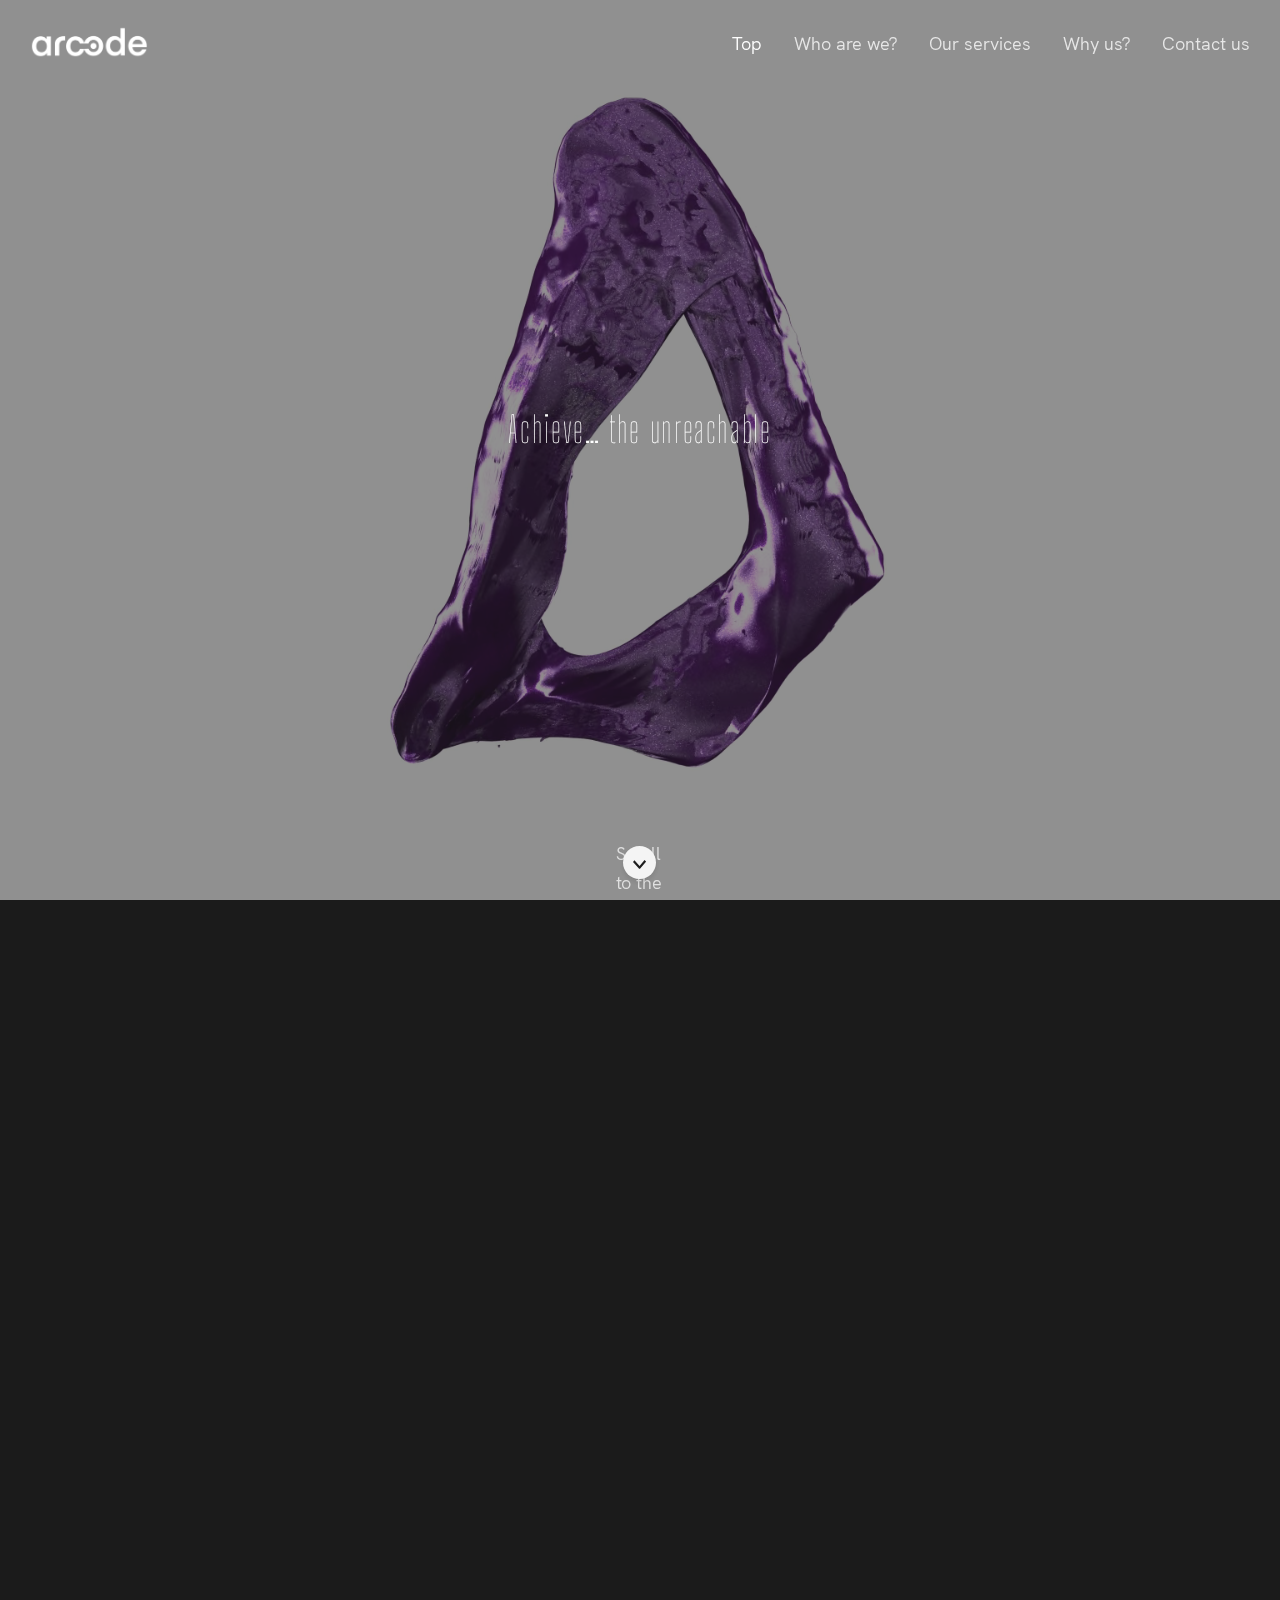
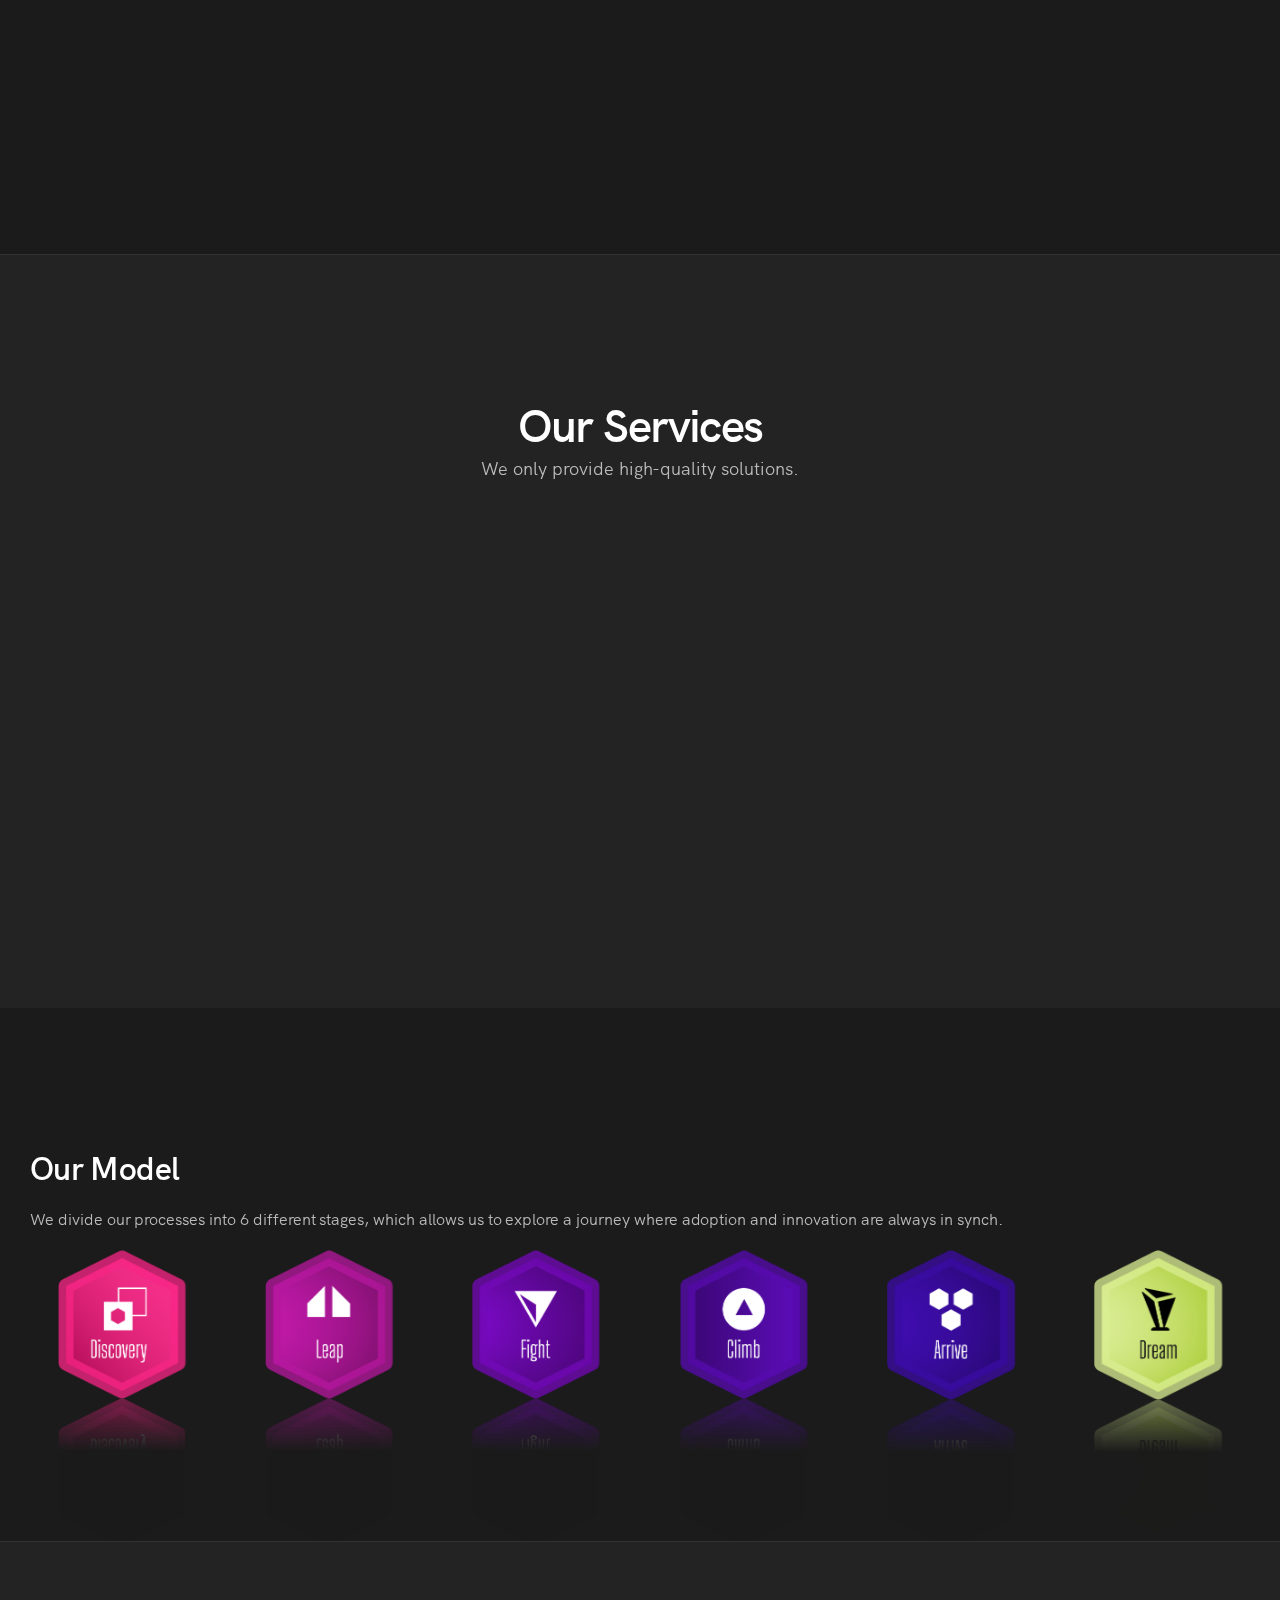
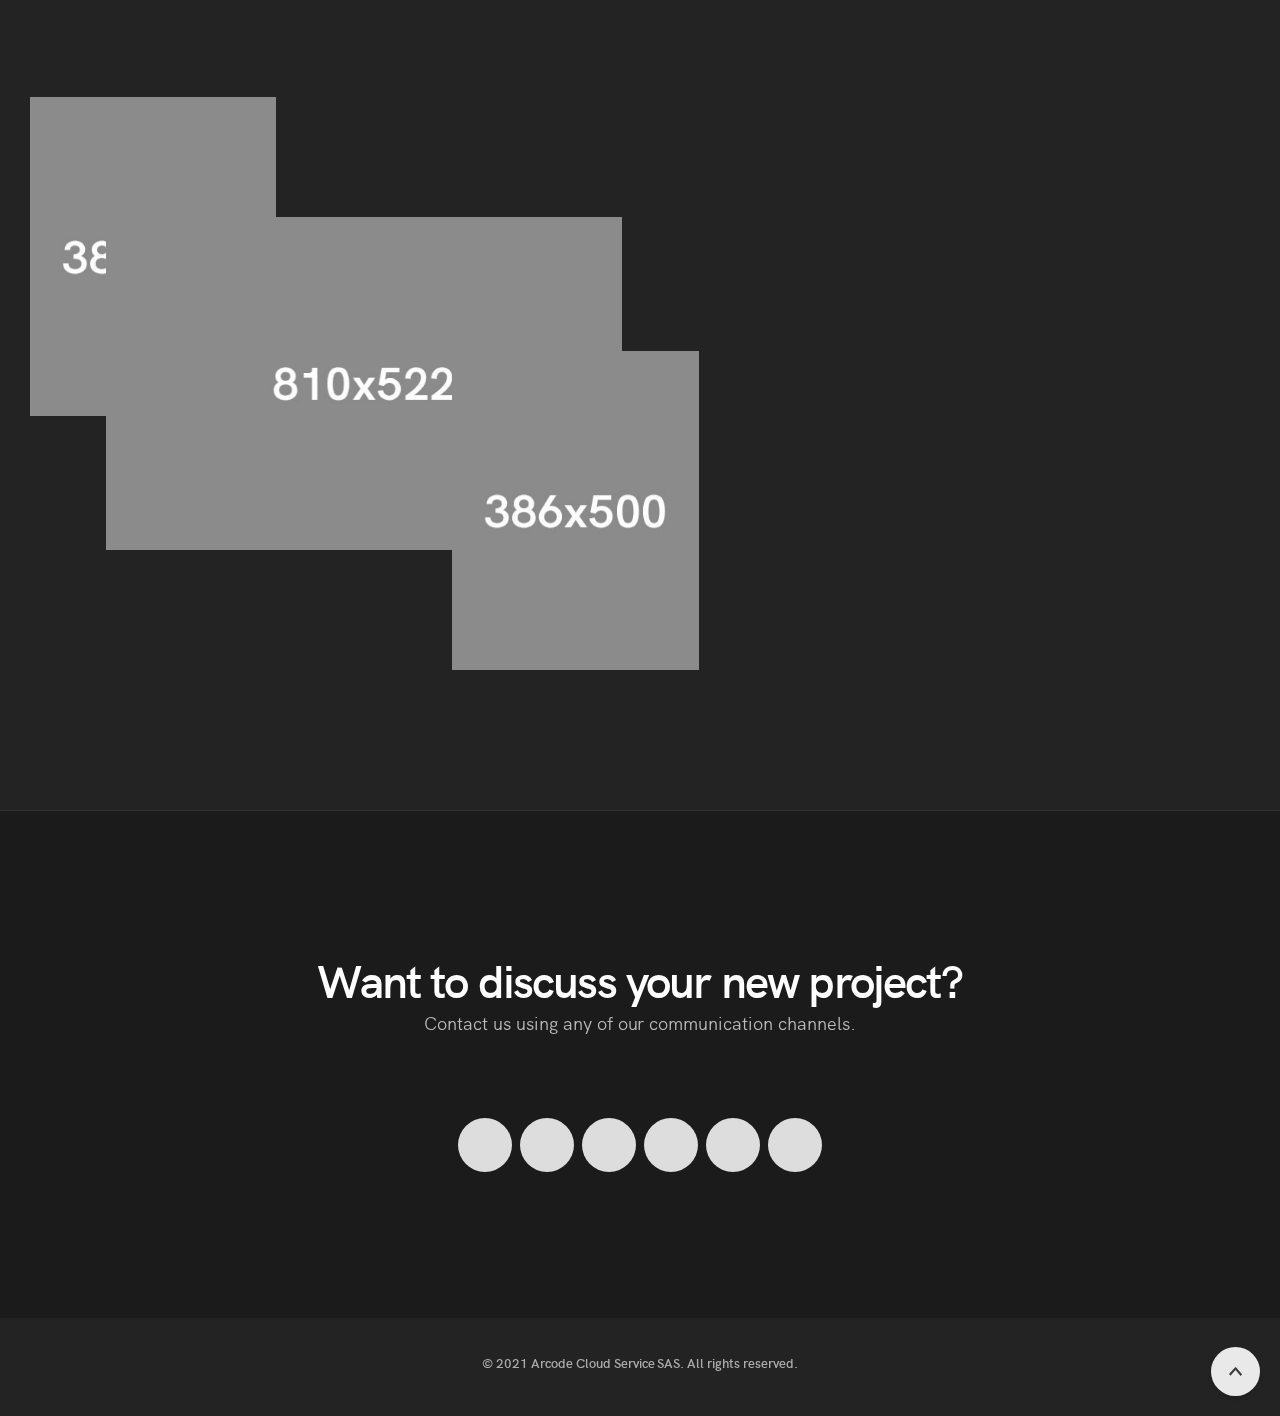
==== commit d3197749: "MP4 video" ====
--- a/index.html
+++ b/index.html
@@ -73,7 +73,7 @@
             <main id="main">    
             
                 <!-- Home Section -->
-                <section class="home-section bg-dark-alfa-50 light-content relative" data-background="video/video.jpg" id="home">
+                <section class="home-section bg-dark-alfa-50 light-content relative" data-background="video/video.png" id="home">
                     <div class="container min-height-100vh d-flex align-items-center pt-100 pb-100">
                         
                         <!-- Video BG Init -->
--- a/css/style.css
+++ b/css/style.css
@@ -147,6 +147,8 @@
 }
 .arcodeFont {
 	font-family: 'Big Shoulders Display', cursive;
+	font-size: 2em !important;
+    font-weight: 100 !important;
 }
 
 iframe{
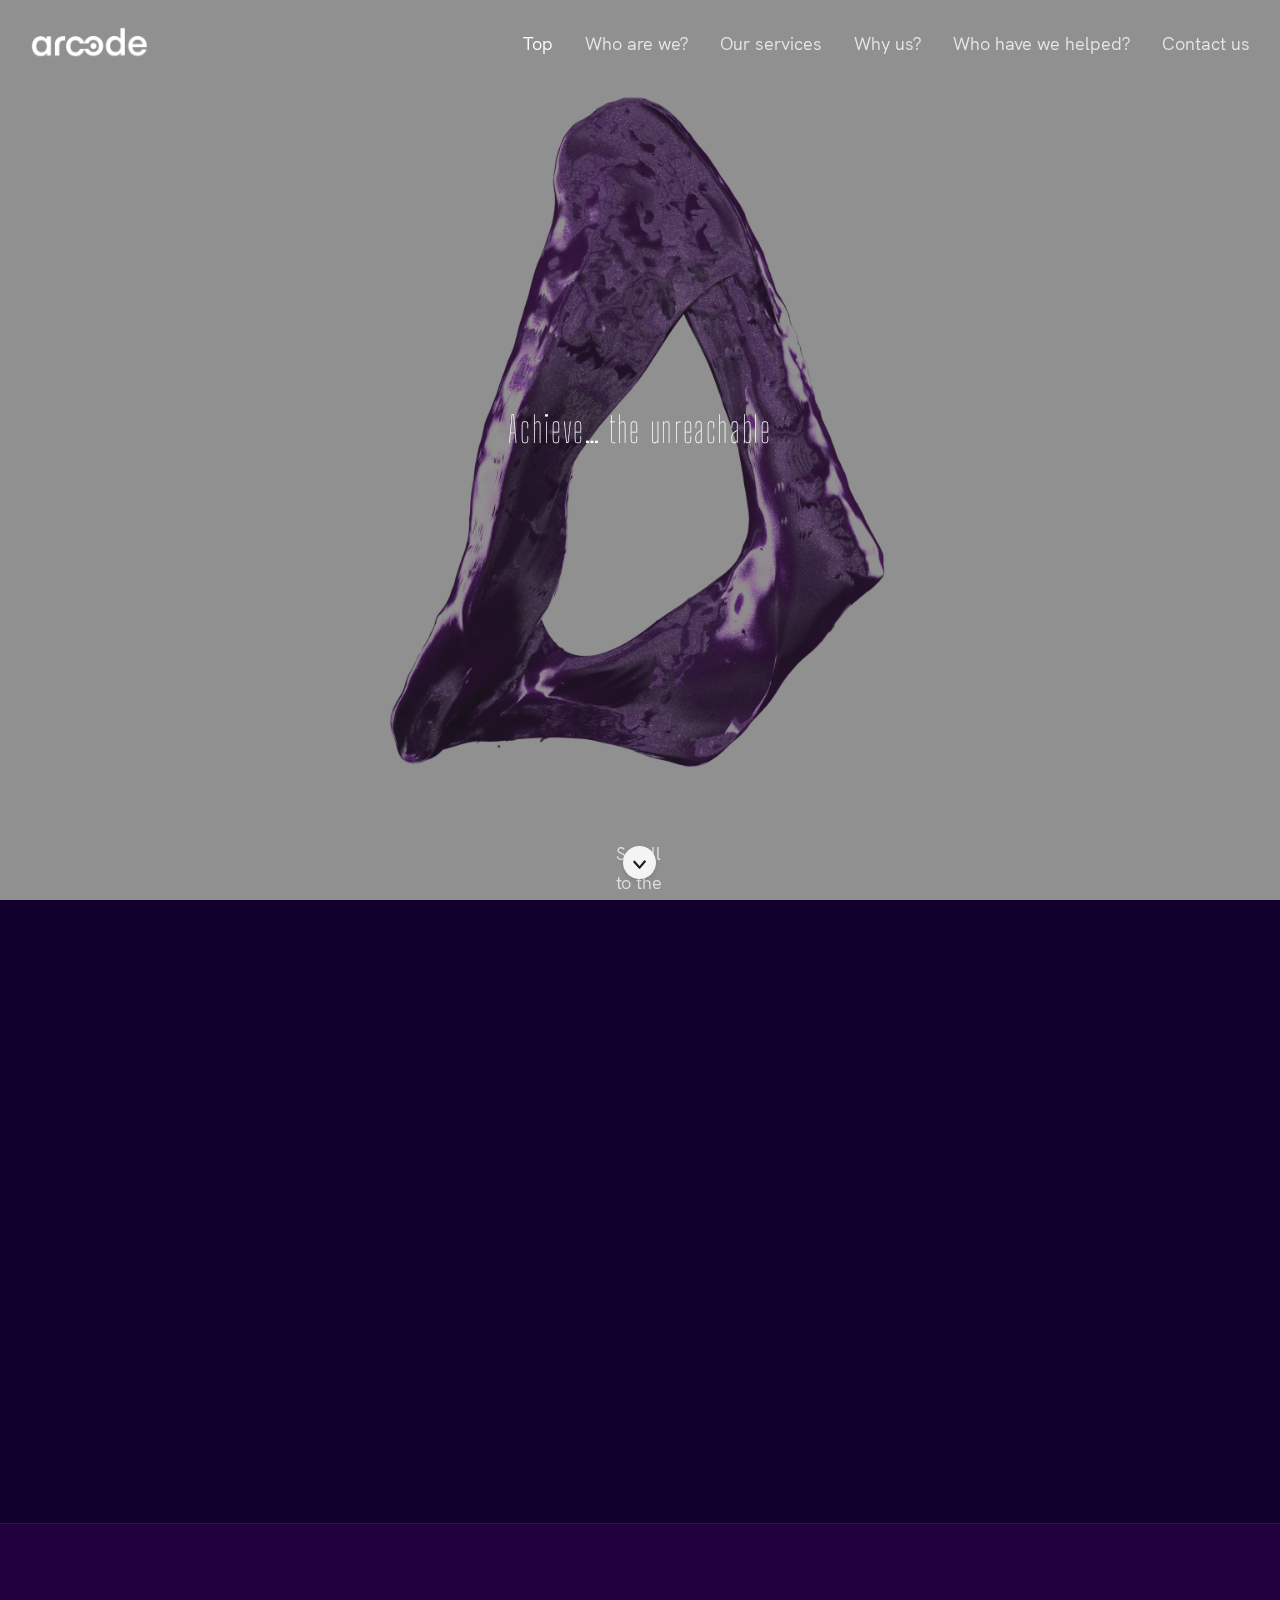
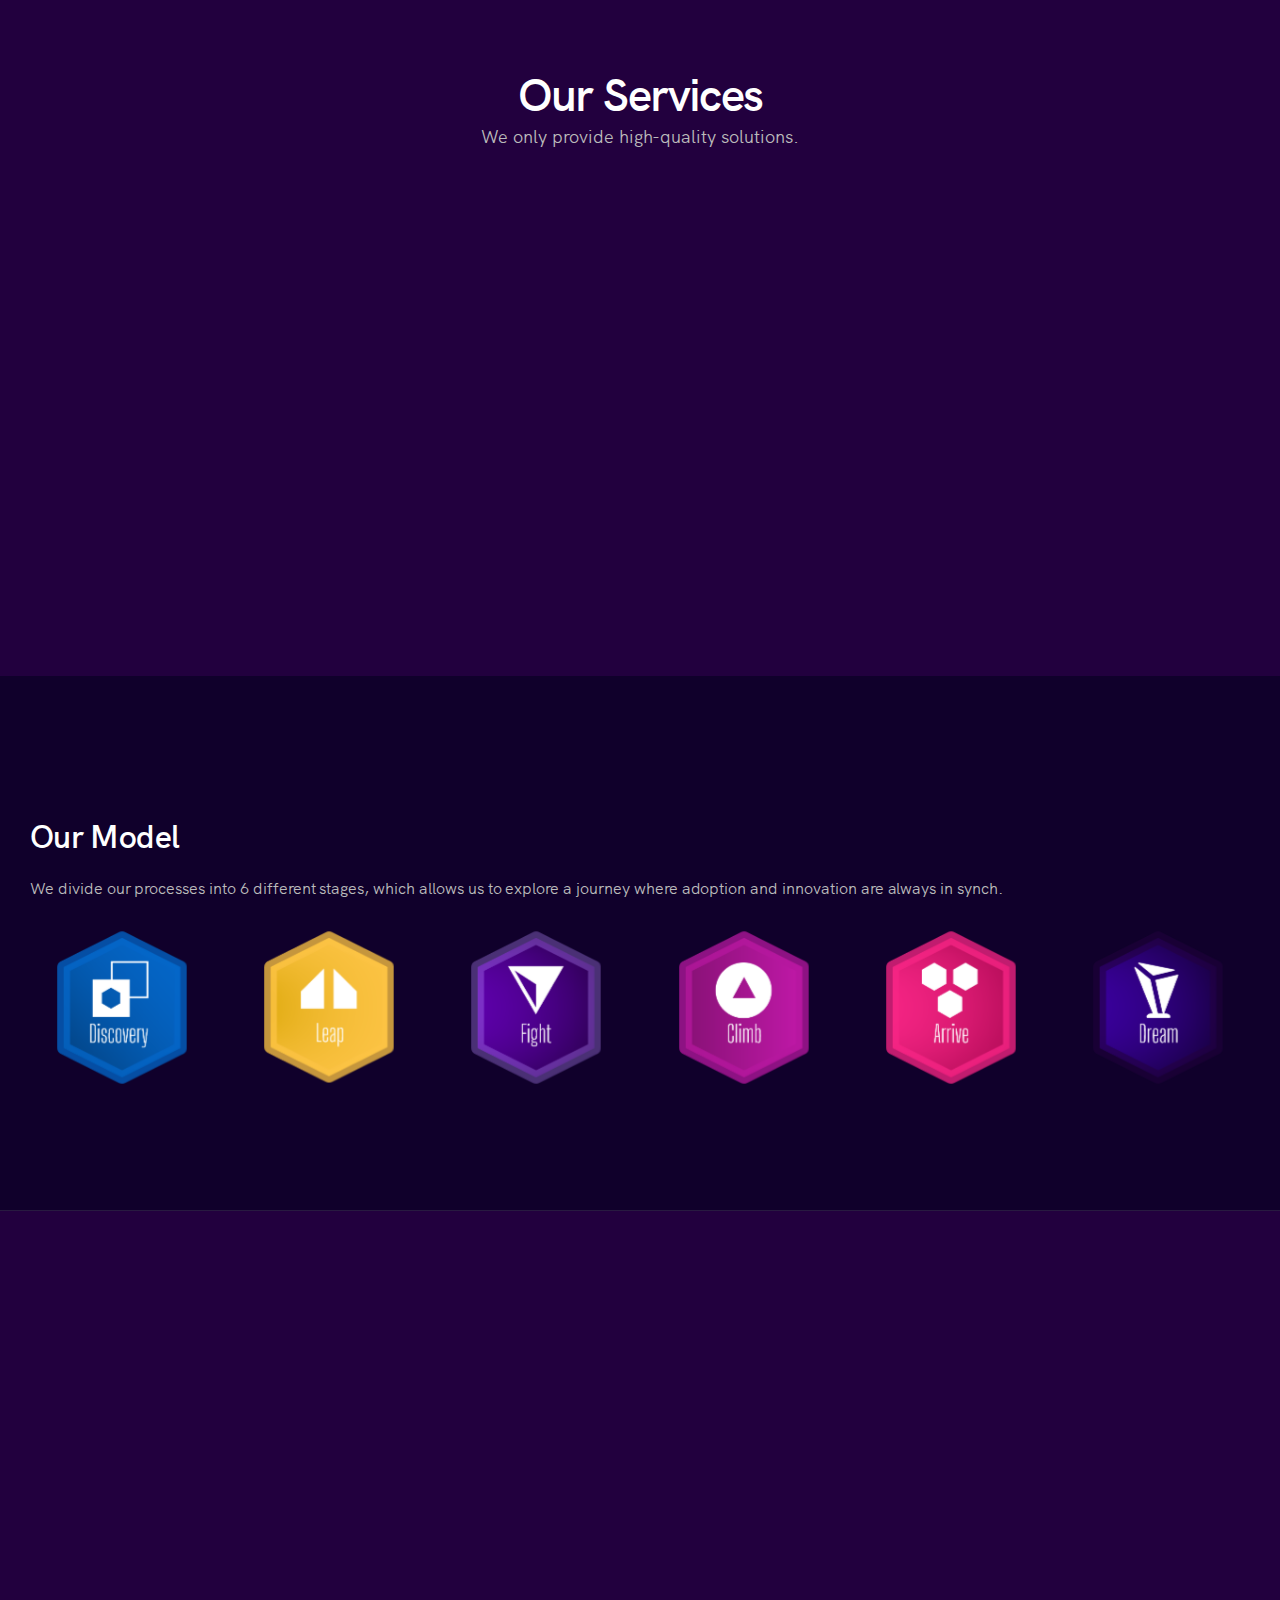
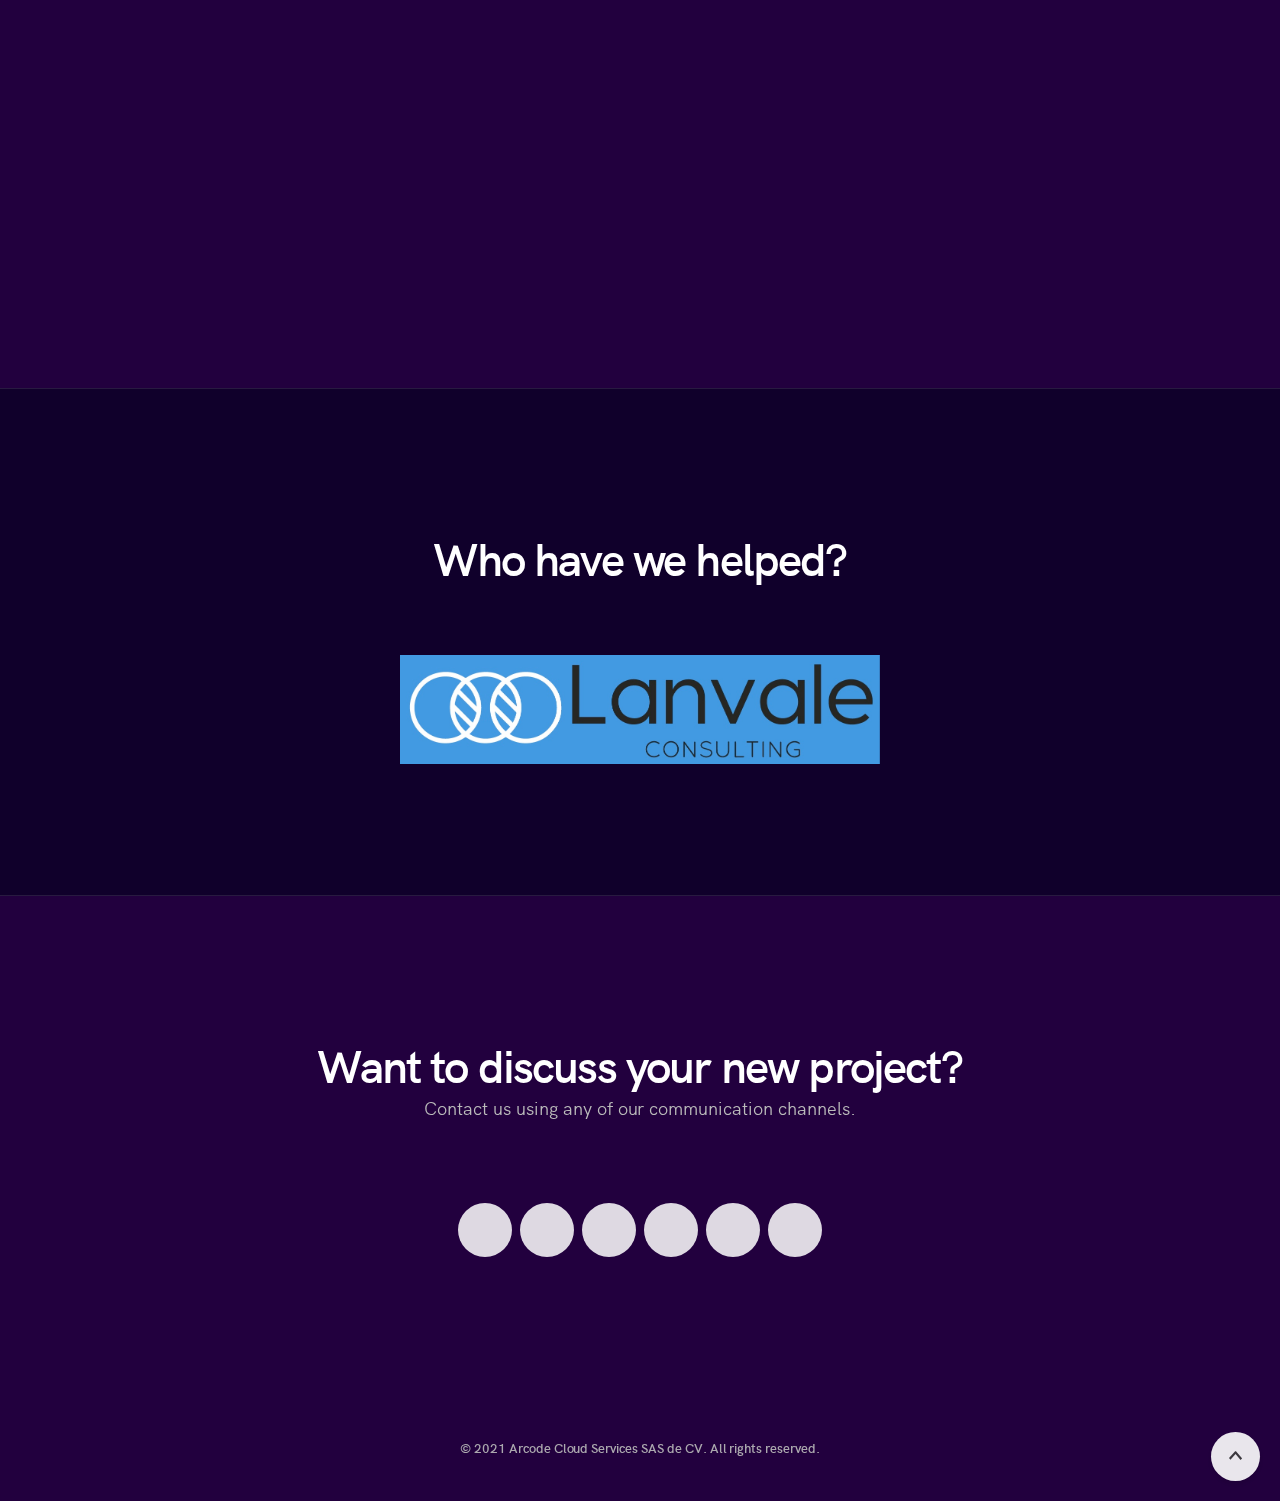
==== commit 67e4d82d: "Lanvale" ====
--- a/index.html
+++ b/index.html
@@ -61,6 +61,7 @@
                             <li><a href="#about">Who are we?</a></li>
                             <li><a href="#services">Our services</a></li>
 							<li><a href="#whyus">Why us?</a></li>
+							<li><a href="#clients">Who have we helped?</a></li>
                             <li><a href="#contact">Contact us</a></li>
                         </ul>
                     </div>
@@ -73,7 +74,7 @@
             <main id="main">    
             
                 <!-- Home Section -->
-                <section class="home-section bg-dark-alfa-50 light-content relative" data-background="video/video.png" id="home">
+                <section class="home-section bg-dark-alfa-50 light-content relative" data-background="video/video.jpg" id="home">
                     <div class="container min-height-100vh d-flex align-items-center pt-100 pb-100">
                         
                         <!-- Video BG Init -->
@@ -133,10 +134,10 @@
                             <!-- Team item -->
                             <div class="col-md-4 mb-xs-30">
                                 <div class="team-item-wrap wow fadeInUp" data-wow-delay=".1s" data-wow-duration="1.2s">
-                                    <div class="team-item-decoration" style="background-image: url(images/team/team-decoration-1.jpg);"></div>
+                                    <div class="team-item-decoration" style="background-image: url(images/team/team-decoration-1.png);"></div>
                                     <div class="team-item">
                                         <div class="team-item-image">
-                                            <img src="images/team/team-1.jpg" alt="" />
+                                            <img src="images/team/team-1.png" alt="" />
                                             <div class="team-item-detail">
                                                 <p>We develop high-quality software through innovation.</p>
                                             </div>
@@ -149,10 +150,10 @@
                             <!-- Team item -->
                             <div class="col-md-4 mb-xs-30">
                                 <div class="team-item-wrap wow fadeInUp" data-wow-delay=".2s" data-wow-duration="1.2s">
-                                    <div class="team-item-decoration" style="background-image: url(images/team/team-decoration-2.jpg);"></div>
+                                    <div class="team-item-decoration" style="background-image: url(images/team/team-decoration-2.png);"></div>
                                     <div class="team-item">
                                         <div class="team-item-image">
-                                            <img src="images/team/team-2.jpg" alt="" />
+                                            <img src="images/team/team-2.png" alt="" />
                                             <div class="team-item-detail">
                                                 <p>To be the inspiration of brilliant minds to develop exceptional projects.</p>
                                             </div>
@@ -165,12 +166,12 @@
                             <!-- Team item -->
                             <div class="col-md-4 mb-xs-30">
                                 <div class="team-item-wrap wow fadeInUp" data-wow-delay=".3s" data-wow-duration="1.2s">
-                                    <div class="team-item-decoration" style="background-image: url(images/team/team-decoration-3.jpg);"></div>
+                                    <div class="team-item-decoration" style="background-image: url(images/team/team-decoration-3.png);"></div>
                                     <div class="team-item">
                                         <div class="team-item-image">
-                                            <img src="images/team/team-3.jpg" alt="" />
+                                            <img src="images/team/team-3.png" alt="" />
                                             <div class="team-item-detail">
-                                                <p>Achieve… the unreachable.</p>
+                                                <p>We are the right tool for your success.</p>
                                             </div>
                                         </div>
                                     </div>
@@ -369,15 +370,15 @@
                                 <div class="call-action-2-images">
                                     
                                     <div class="call-action-2-image-1">
-                                        <img src="images/promo-3.jpg" alt="" class="wow scaleOutIn" data-wow-duration="1.2s" data-wow-offset="255" />
+                                        <img src="images/promo-3.png" alt="" class="wow scaleOutIn" data-wow-duration="1.2s" data-wow-offset="255" />
                                     </div>
                                     
                                     <div class="call-action-2-image-2">
-                                        <img src="images/promo-4.jpg" alt="" class="wow scaleOutIn" data-wow-duration="1.2s" data-wow-offset="134" />
+                                        <img src="images/promo-4.png" alt="" class="wow scaleOutIn" data-wow-duration="1.2s" data-wow-offset="134" />
                                     </div>
                                     
                                     <div class="call-action-2-image-3">
-                                        <img src="images/promo-5.jpg" alt="" class="wow scaleOutIn" data-wow-duration="1.2s" data-wow-offset="0" />
+                                        <img src="images/promo-5.png" alt="" class="wow scaleOutIn" data-wow-duration="1.2s" data-wow-offset="0" />
                                     </div>
                                     
                                 </div>                                                                              
@@ -429,7 +430,31 @@
 
                 
                 <!-- Contact Section -->
-                <section class="page-section bg-dark light-content" id="contact">
+				<section class="page-section bg-dark light-content" id="clients">
+                    <div class="container relative">
+                        
+                        <div class="text-center mb-80 mb-sm-50">
+                            <h2 class="section-title">Who have we helped?</h2>
+                        </div>
+                        
+                        <div style="text-align: center;">
+							<a href="https://www.lanvaleconsulting.com/" target="_blank">
+								<img src="images/clients/lanvale.jpg" width="400px" alt="" class="wow scaleOutIn" data-wow-duration="1.2s" data-wow-offset="255" />
+							</a>
+						</div>
+                        
+                    </div>
+                </section>
+                <!-- End Contact Section -->
+                
+                
+                <!-- Divider -->
+                <hr class="mt-0 mb-0 white" />
+                <!-- End Divider -->
+
+                
+                <!-- Contact Section -->
+                <section class="page-section bg-dark-lighter light-content" id="contact">
                     <div class="container relative">
                         
                         <div class="text-center mb-80 mb-sm-50">
@@ -462,7 +487,7 @@
                     <div class="footer-text">
                         
                         <!-- Copyright -->
-                        <div class="footer-copy">© 2021 Arcode Cloud Service SAS. All rights reserved.</div>
+                        <div class="footer-copy">© 2021 Arcode Cloud Services SAS de CV. All rights reserved.</div>
                         <!-- End Copyright -->
                         
                     </div>
--- a/css/style.css
+++ b/css/style.css
@@ -2446,16 +2446,16 @@
     color: #ffffff;
 }
 .bg-dark{
-    background-color: #111 !important;
+    background-color: #10002B !important;
 }
 .bg-dark-lighter{
-    background-color: #1b1b1b !important;
+    background-color: #22003E !important;
 }
 .bg-dark.light-content{
-    background-color: #1b1b1b !important;
+    background-color: #10002B !important;
 }
 .bg-dark-lighter.light-content{
-    background-color: #232323 !important;
+    background-color: #22003E !important;
 }
 .bg-dark,
 .bg-dark-lighter,
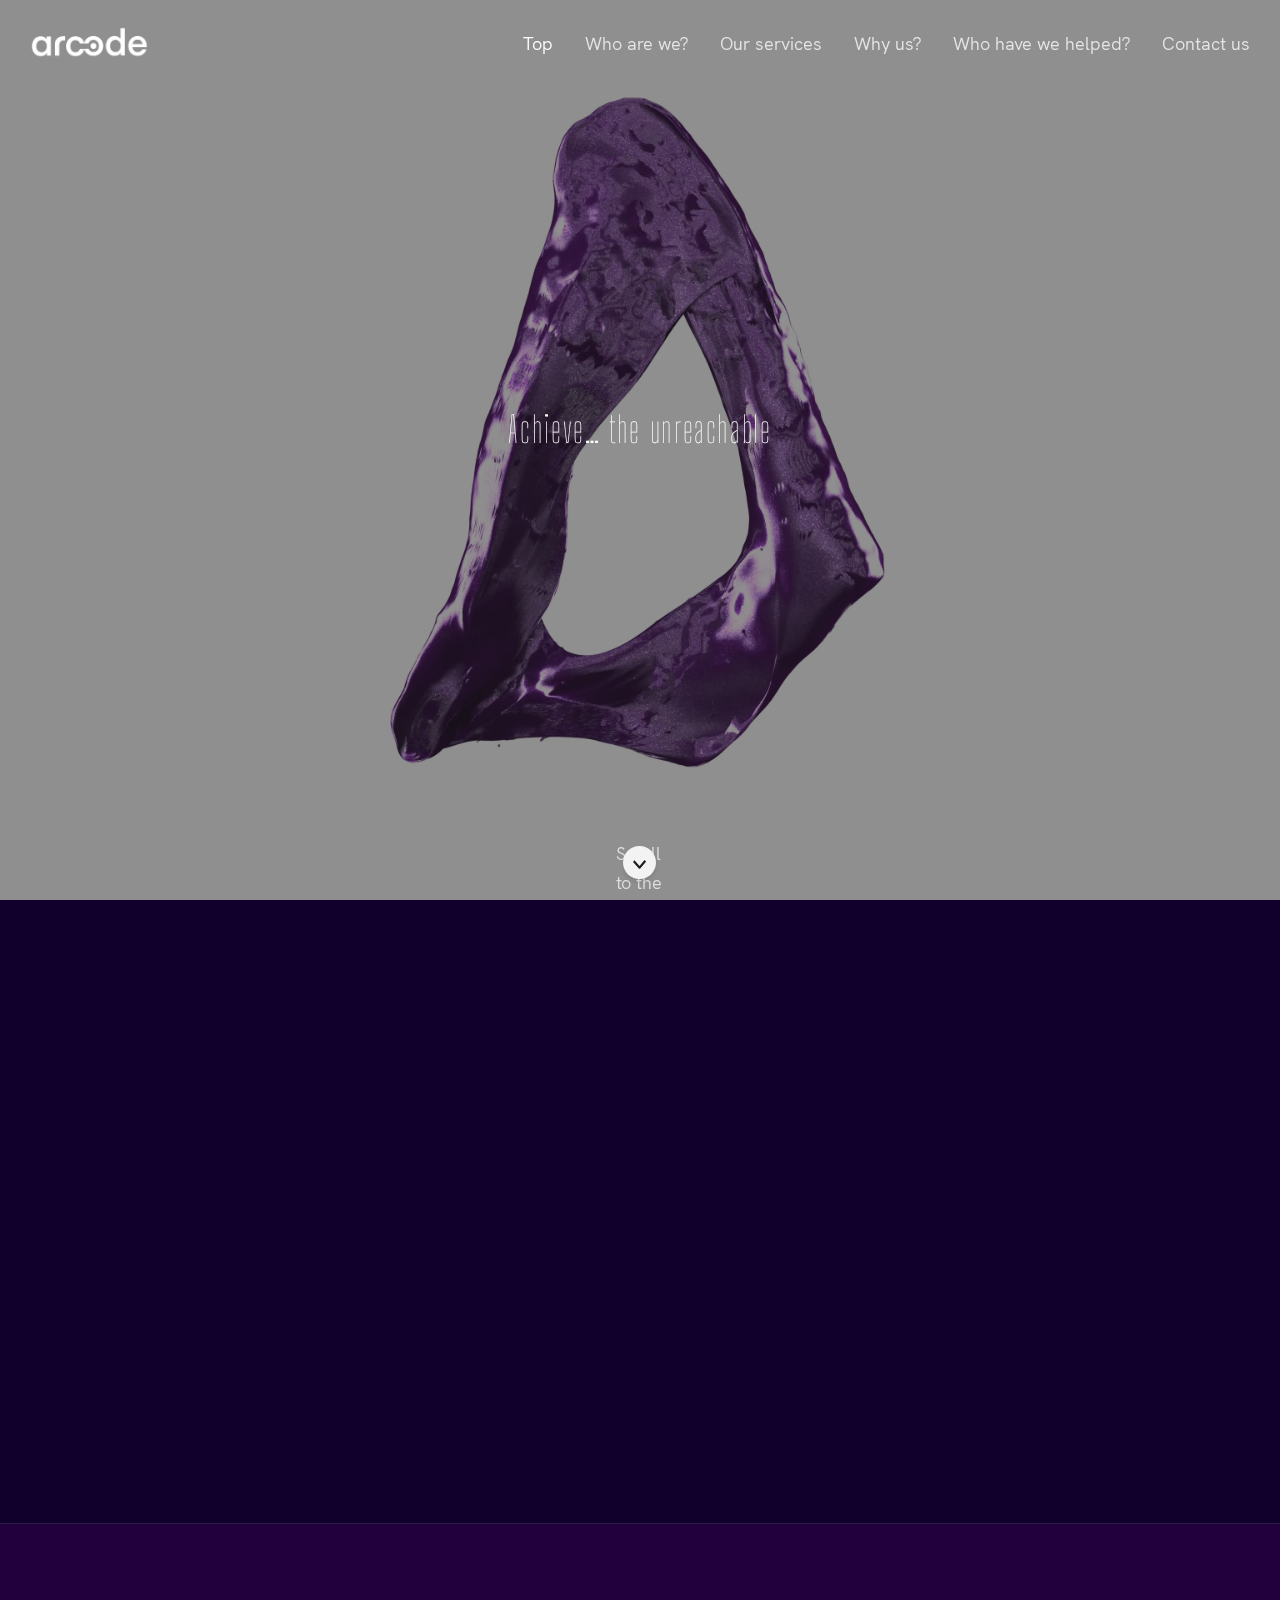
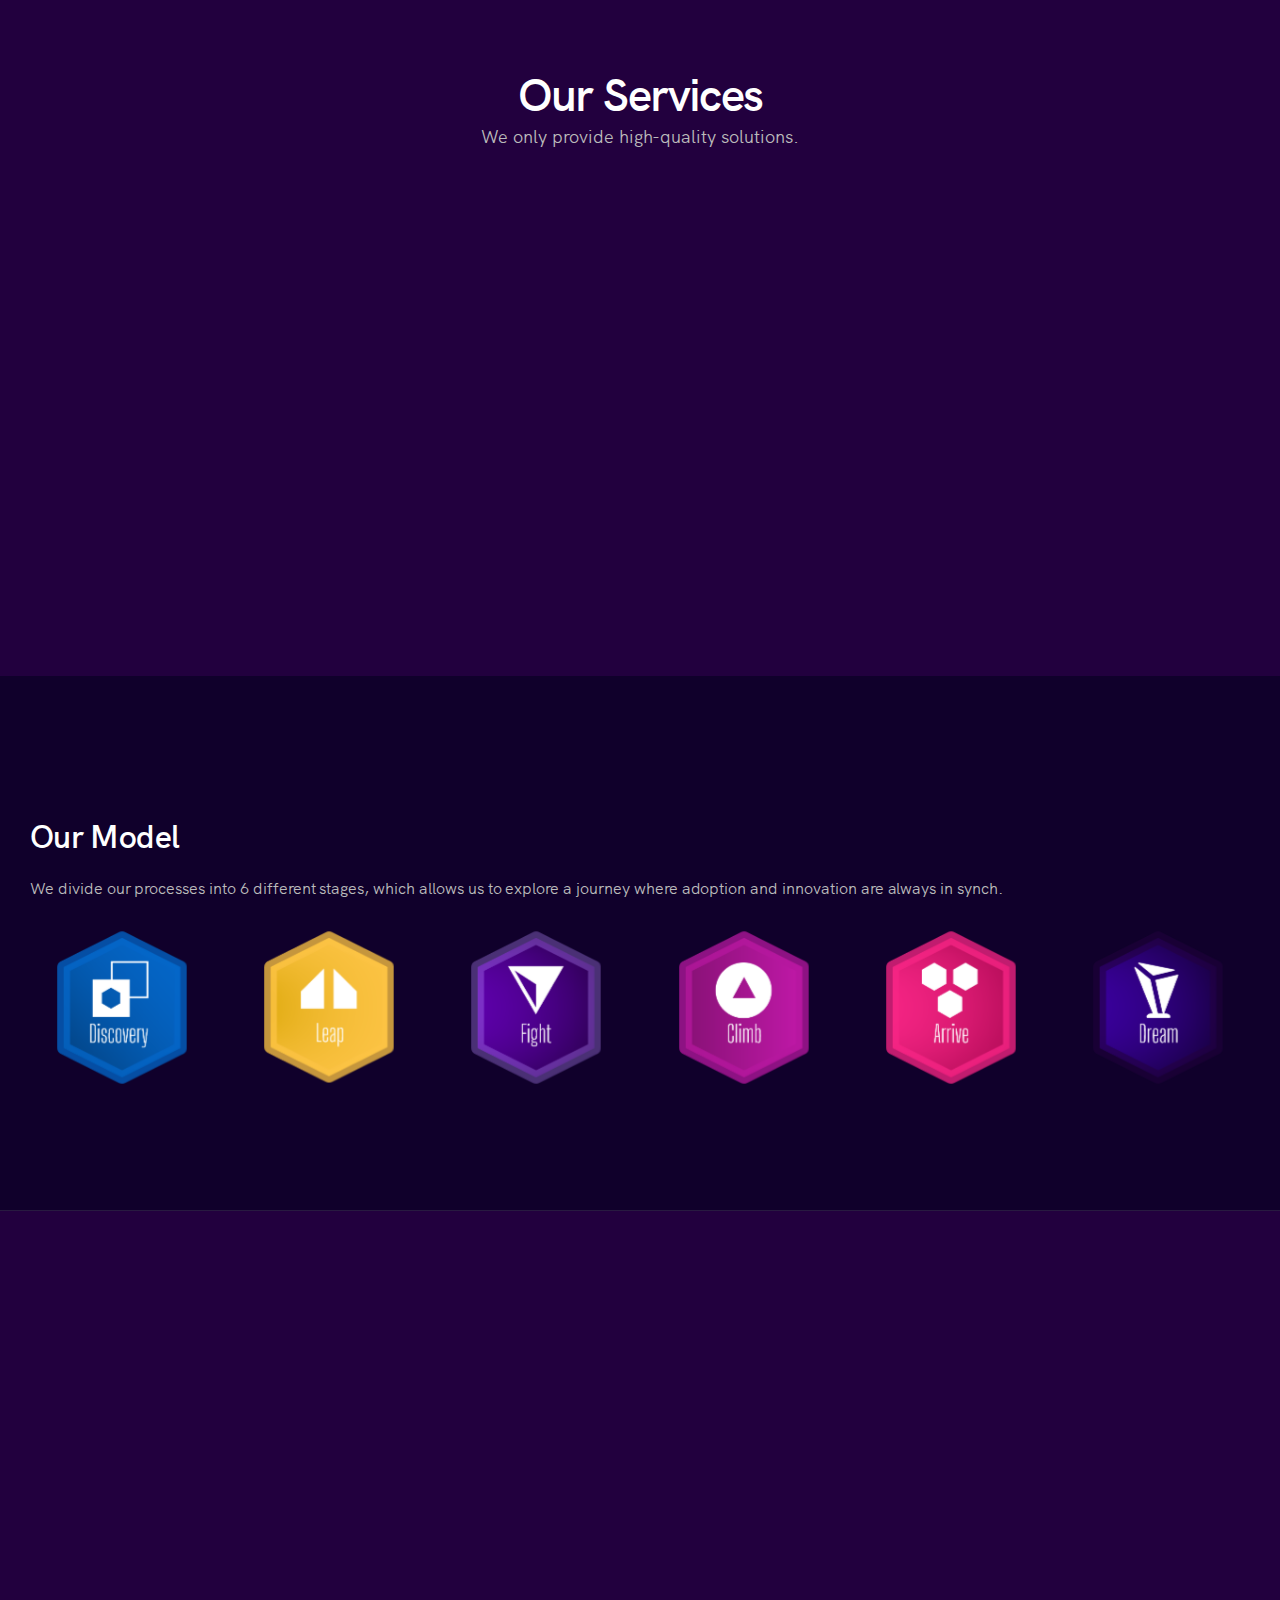
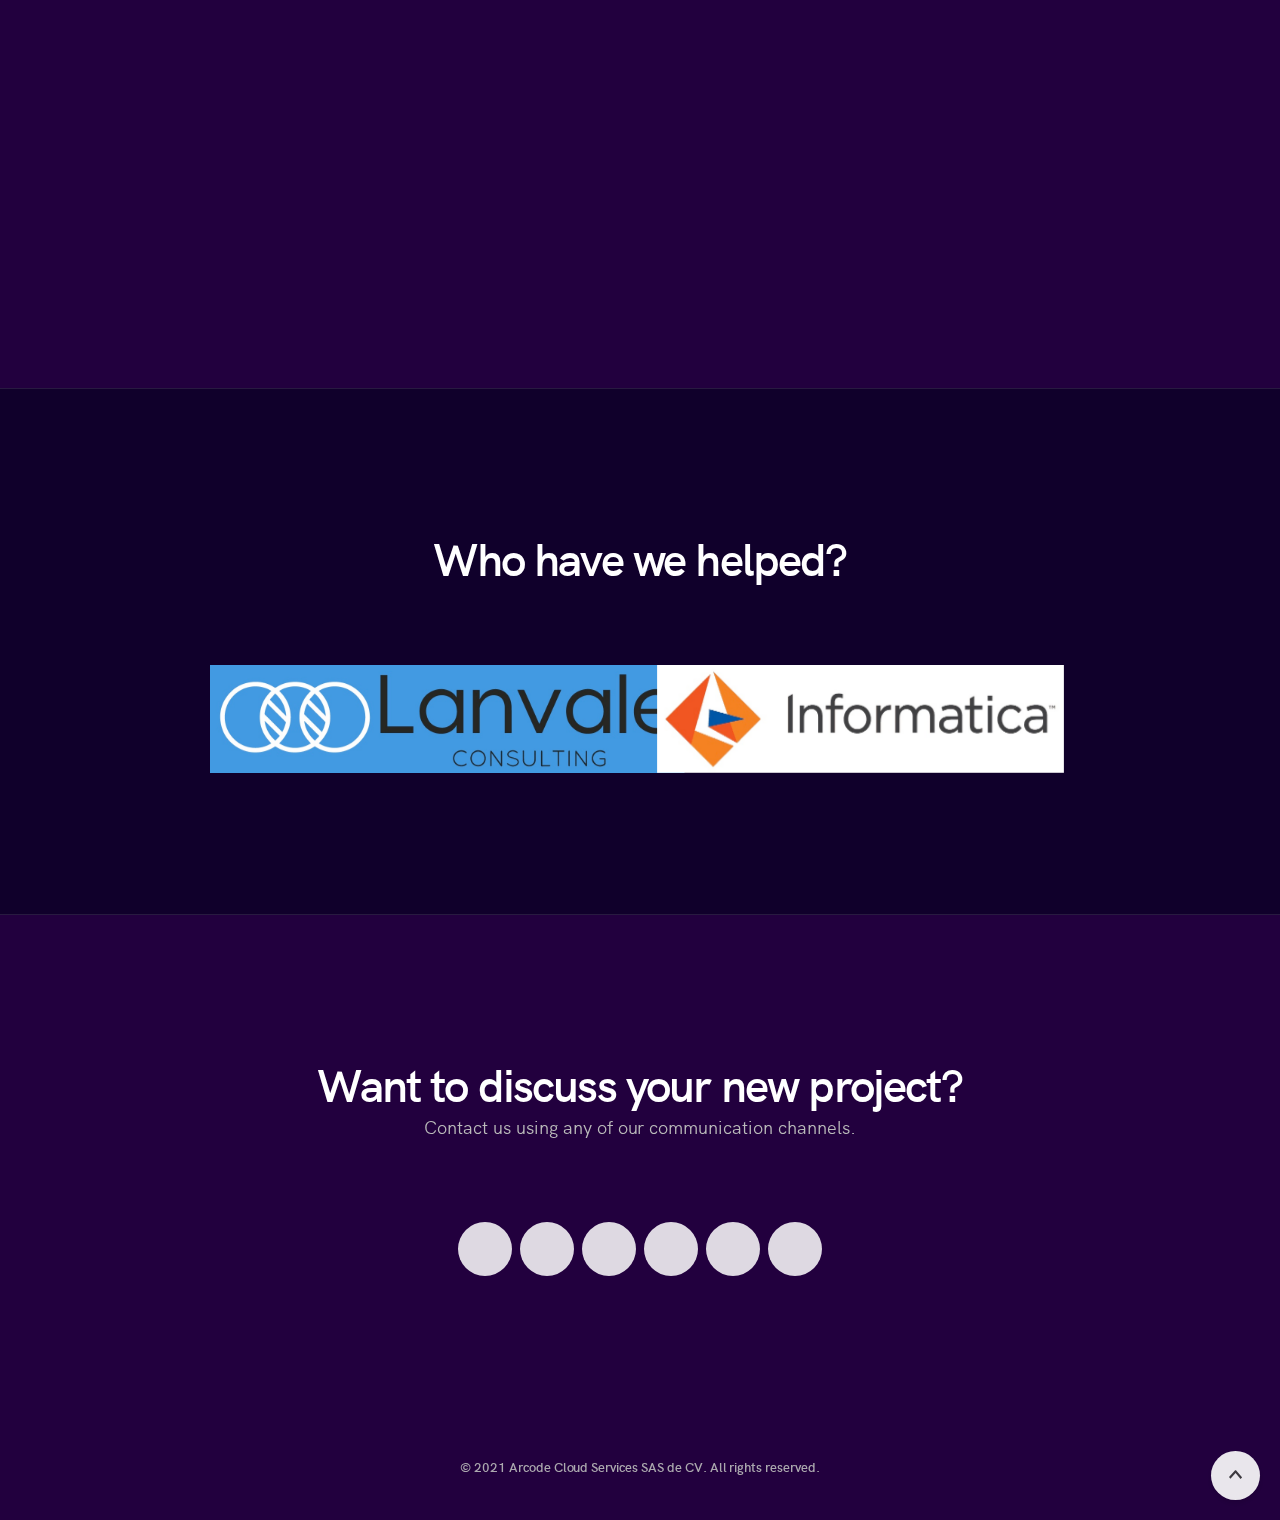
==== commit 632d51b1: "Informatica" ====
--- a/index.html
+++ b/index.html
@@ -438,8 +438,11 @@
                         </div>
                         
                         <div style="text-align: center;">
-							<a href="https://www.lanvaleconsulting.com/" target="_blank">
-								<img src="images/clients/lanvale.jpg" width="400px" alt="" class="wow scaleOutIn" data-wow-duration="1.2s" data-wow-offset="255" />
+							<a href="https://www.lanvaleconsulting.com/" target="_blank" class="clients">
+								<img src="images/clients/lanvale.jpg" alt="" class="wow scaleOutIn" data-wow-duration="1.2s" data-wow-offset="255" />
+							</a>
+							<a href="https://www.informatica.com/" target="_blank" class="clients">
+								<img src="images/clients/informatica.jpg" alt="" class="wow scaleOutIn" data-wow-duration="1.2s" data-wow-offset="255" />
 							</a>
 						</div>
                         
--- a/css/style.css
+++ b/css/style.css
@@ -151,6 +151,17 @@
     font-weight: 100 !important;
 }
 
+.clients {
+	height: 90px !important;
+    margin: 10px !important;
+	color: #10002B !important;
+}
+.clients > img{
+	height: 90px !important;
+    margin: 10px !important;
+	color: #10002B !important;
+}
+
 iframe{
     border: none;
 }
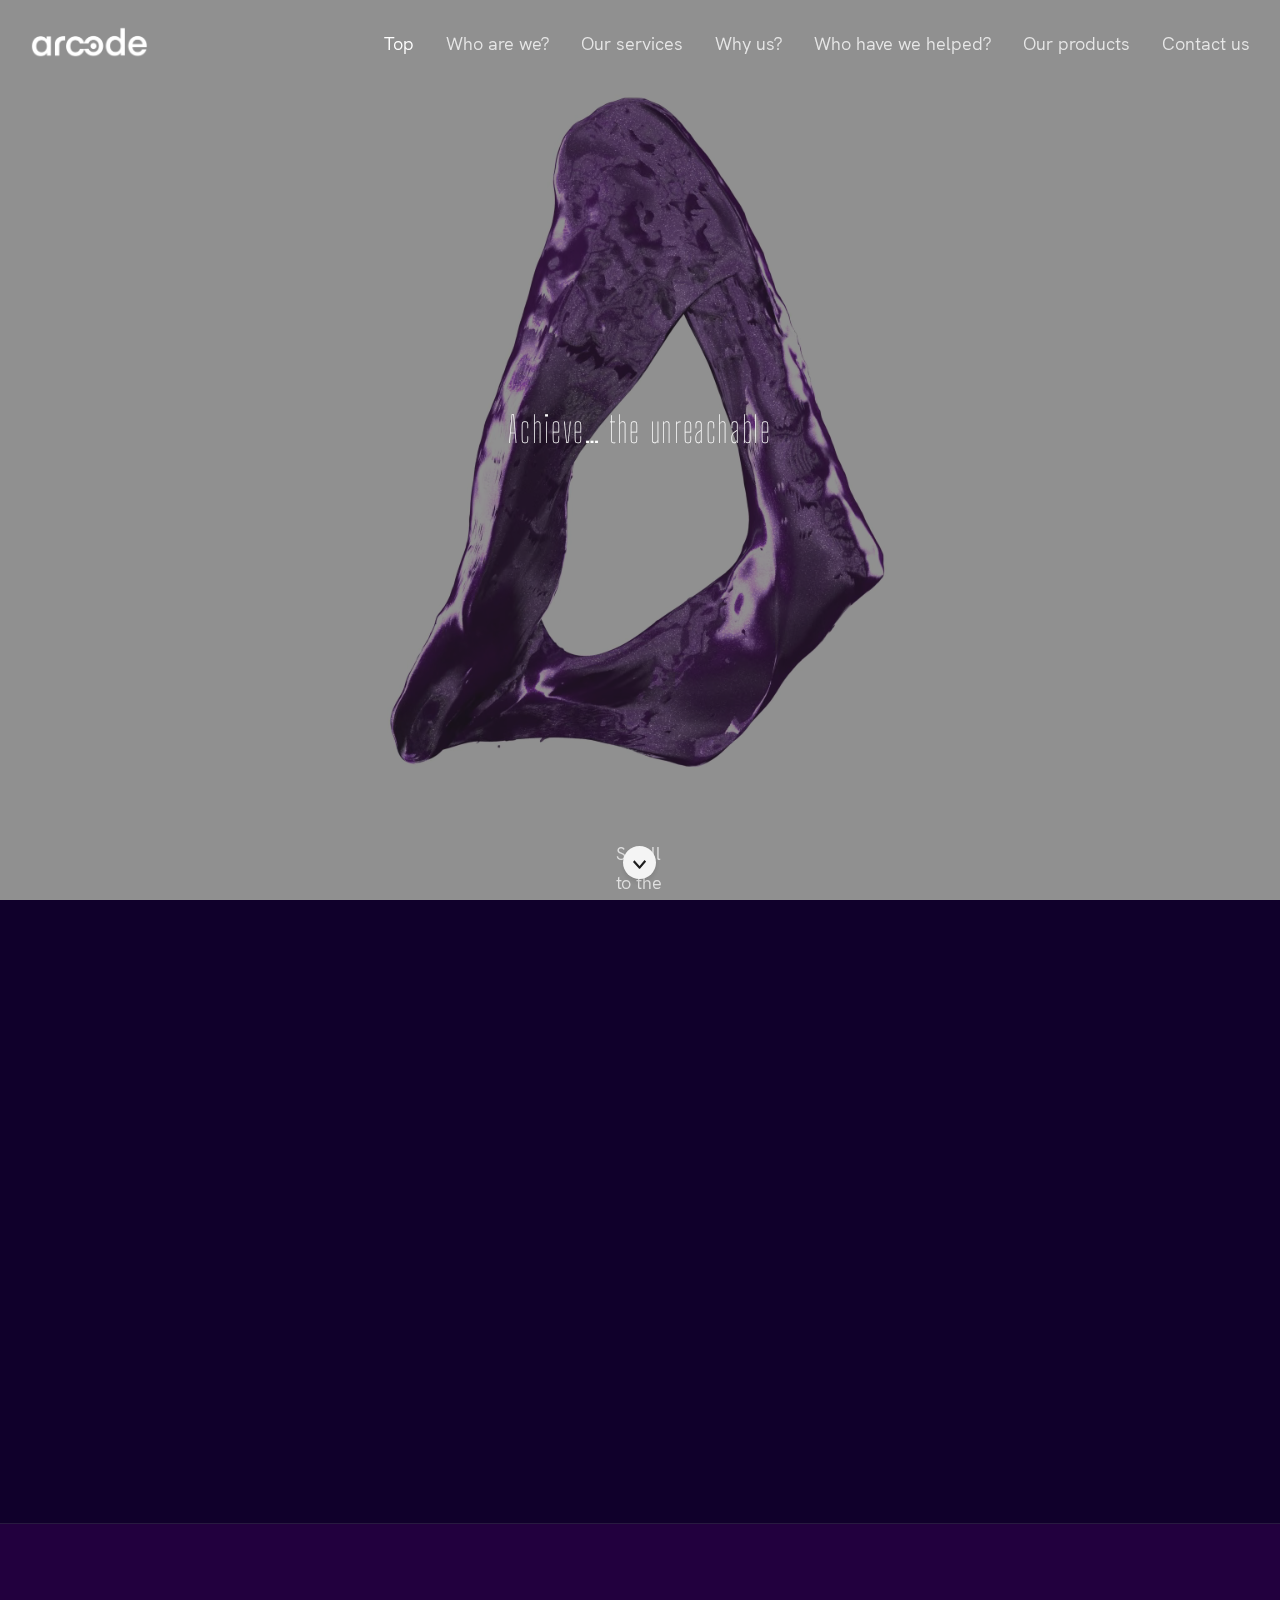
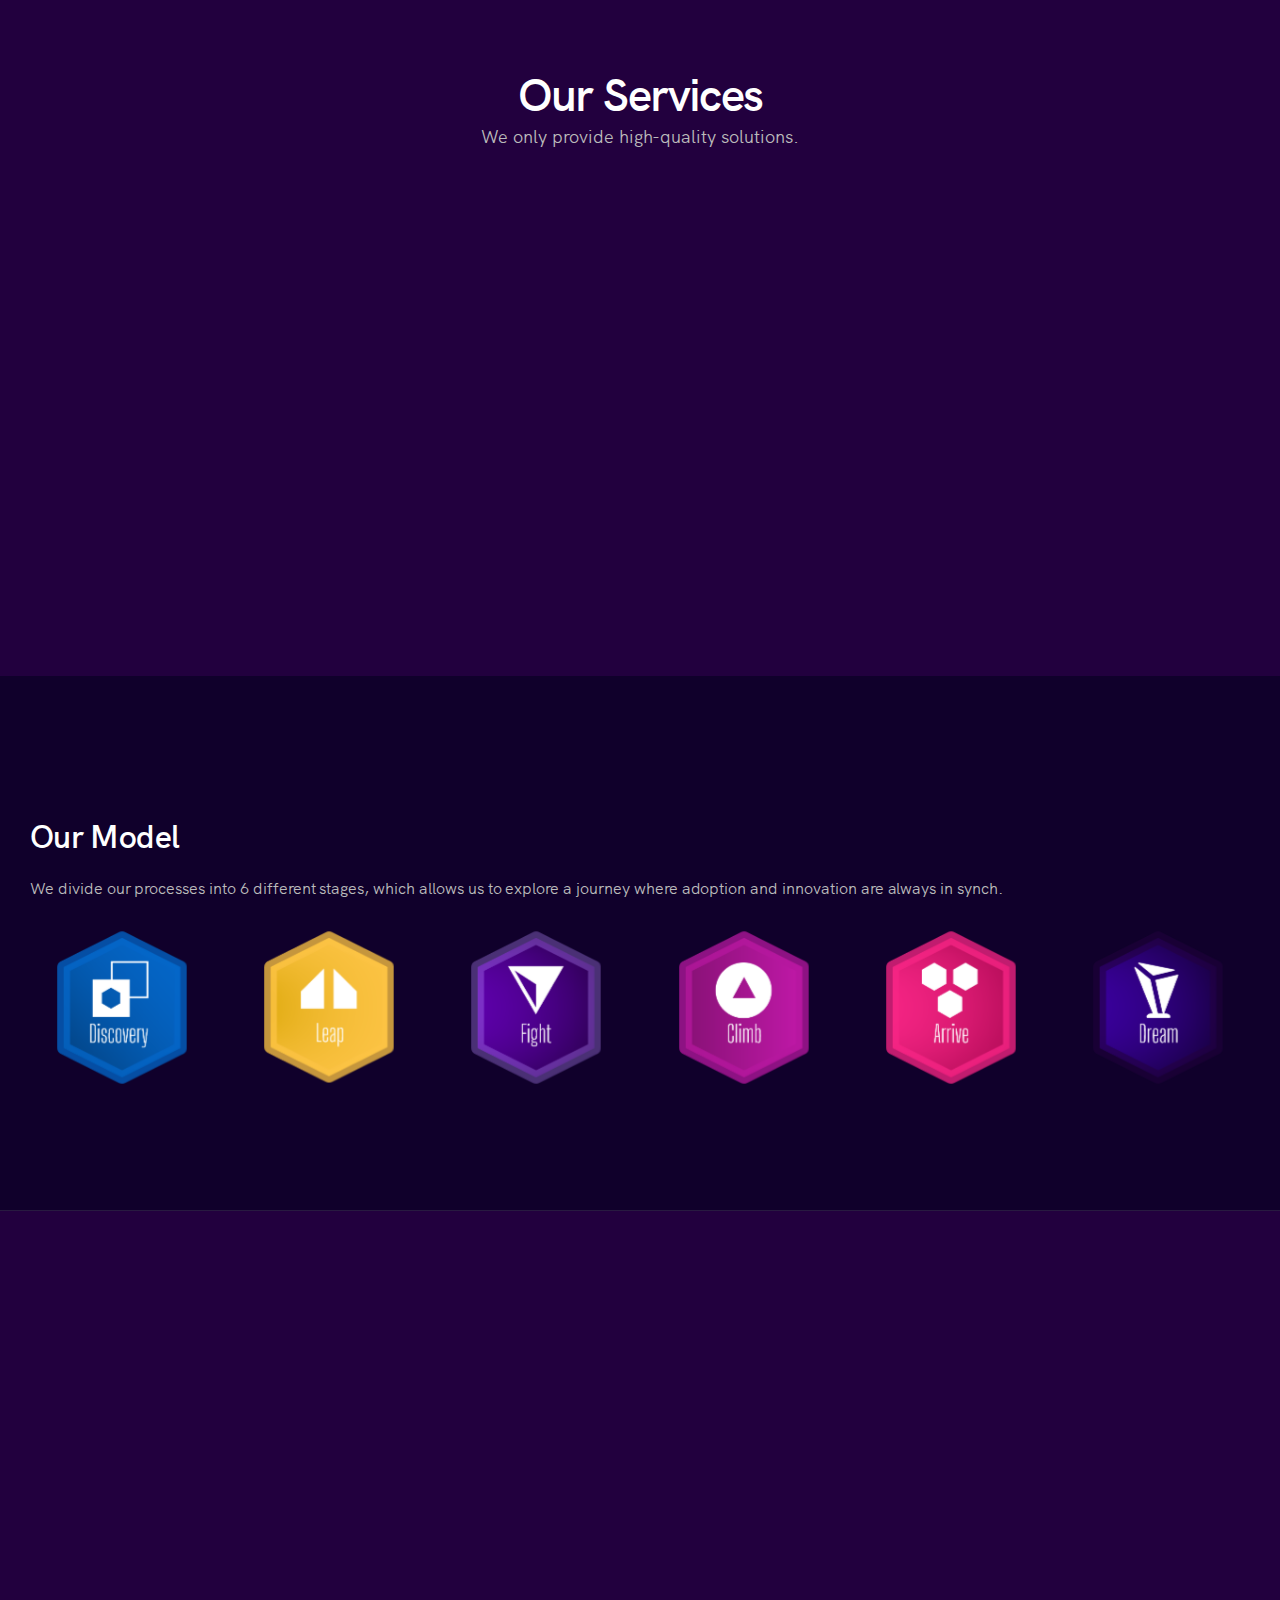
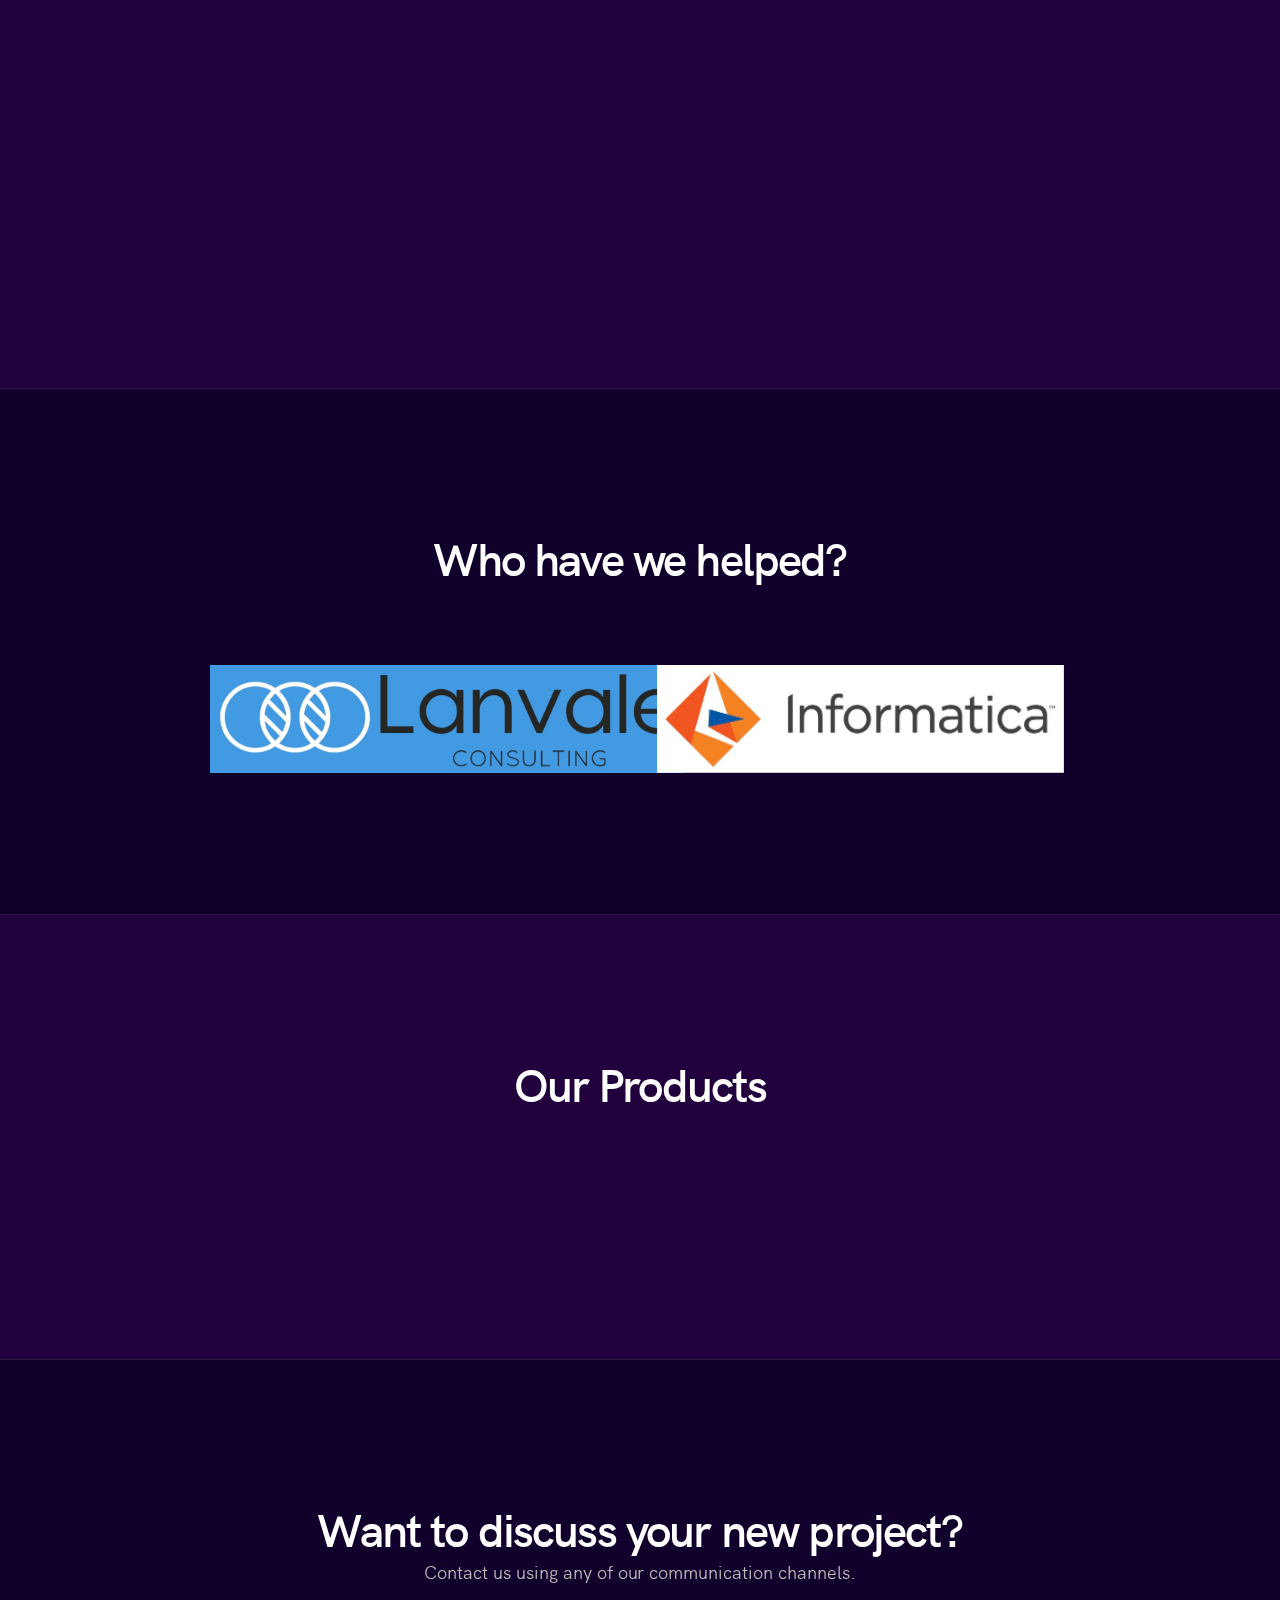
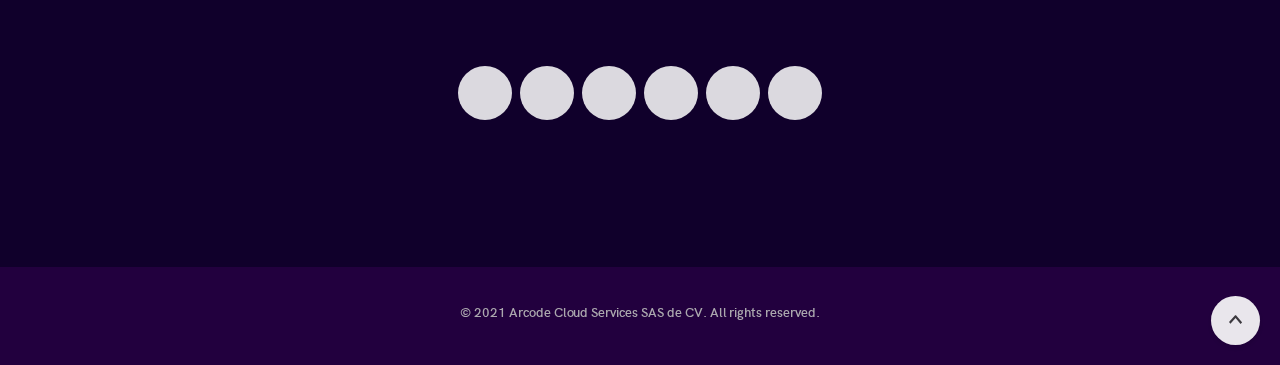
==== commit ff92bec4: "Cripto.rocks" ====
--- a/index.html
+++ b/index.html
@@ -62,6 +62,7 @@
                             <li><a href="#services">Our services</a></li>
 							<li><a href="#whyus">Why us?</a></li>
 							<li><a href="#clients">Who have we helped?</a></li>
+							<li><a href="#products">Our products</a></li>
                             <li><a href="#contact">Contact us</a></li>
                         </ul>
                     </div>
@@ -429,7 +430,7 @@
                 <!-- End Divider -->
 
                 
-                <!-- Contact Section -->
+                <!-- Client Section -->
 				<section class="page-section bg-dark light-content" id="clients">
                     <div class="container relative">
                         
@@ -456,8 +457,32 @@
                 <!-- End Divider -->
 
                 
+                <!-- Product Section -->
+				<section class="page-section bg-dark-lighter light-content" id="products">
+                    <div class="container relative">
+                        
+                        <div class="text-center mb-80 mb-sm-50">
+                            <h2 class="section-title">Our Products</h2>
+                        </div>
+                        
+                        <div style="text-align: center;">
+							<a href="https://www.cripto.rocks" target="_blank" class="products">
+								<img src="images/products/criptorocks.png" alt="" class="wow scaleOutIn" data-wow-duration="1.2s" data-wow-offset="255" />
+							</a>
+						</div>
+                        
+                    </div>
+                </section>
+                <!-- End Contact Section -->
+                
+                
+                <!-- Divider -->
+                <hr class="mt-0 mb-0 white" />
+                <!-- End Divider -->
+
+                
                 <!-- Contact Section -->
-                <section class="page-section bg-dark-lighter light-content" id="contact">
+                <section class="page-section bg-dark light-content" id="contact">
                     <div class="container relative">
                         
                         <div class="text-center mb-80 mb-sm-50">
--- a/css/style.css
+++ b/css/style.css
@@ -161,6 +161,16 @@
     margin: 10px !important;
 	color: #10002B !important;
 }
+.products {
+	height: 250px !important;
+    margin: 10px !important;
+	color: #10002B !important;
+}
+.products > img{
+	height: 250px !important;
+    margin: 10px !important;
+	color: #10002B !important;
+}
 
 iframe{
     border: none;
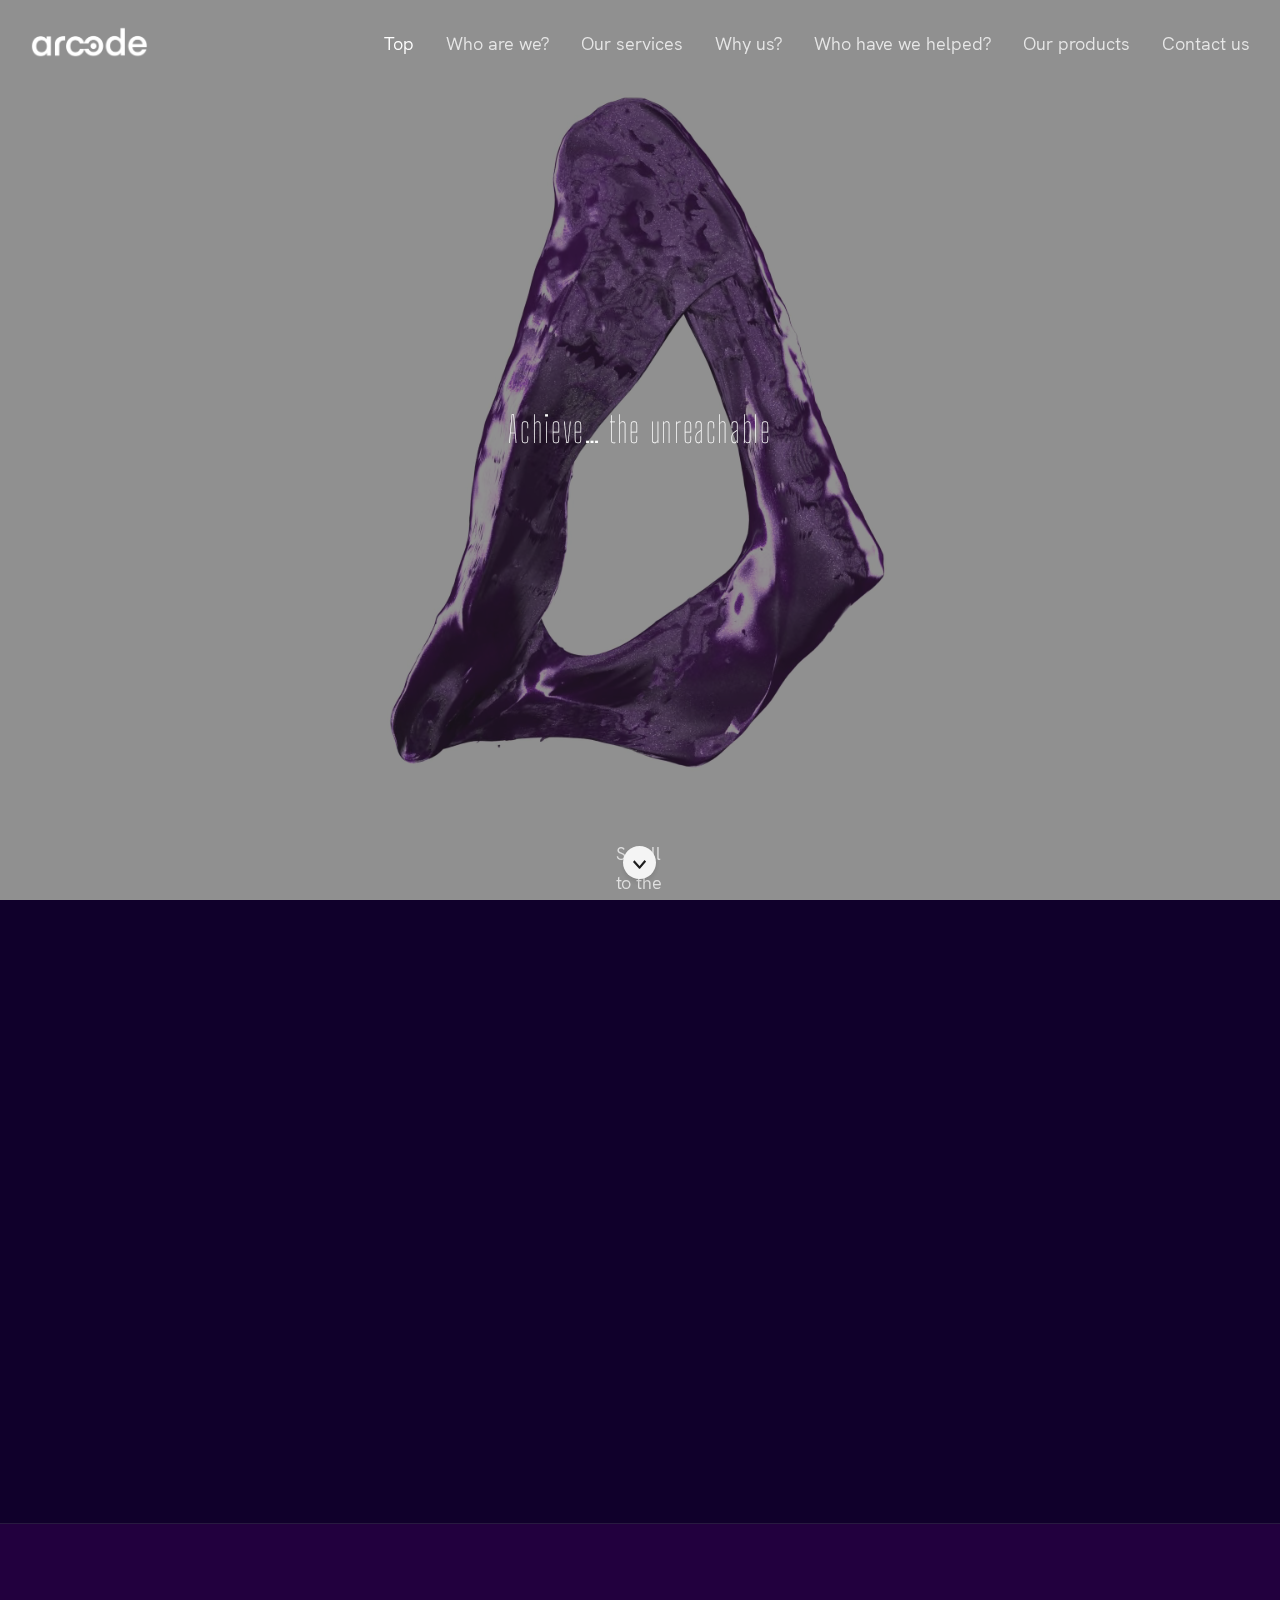
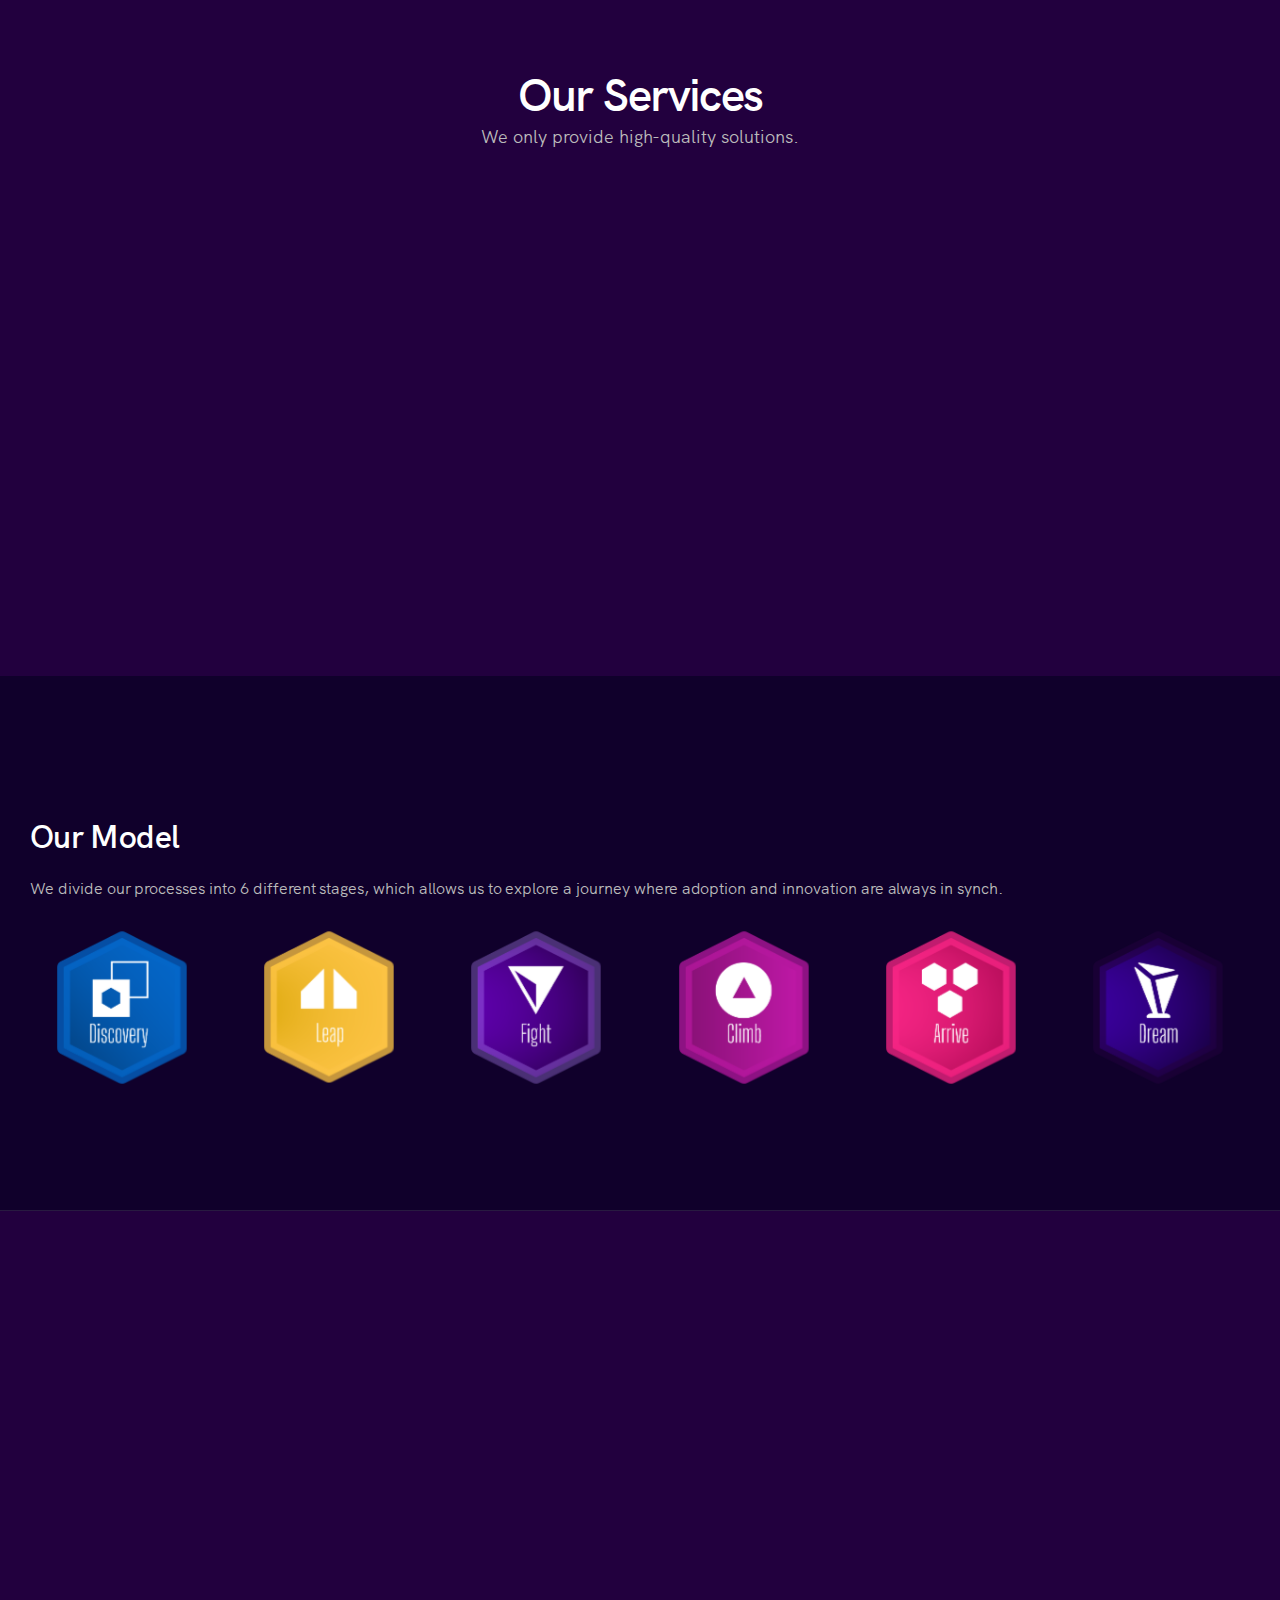
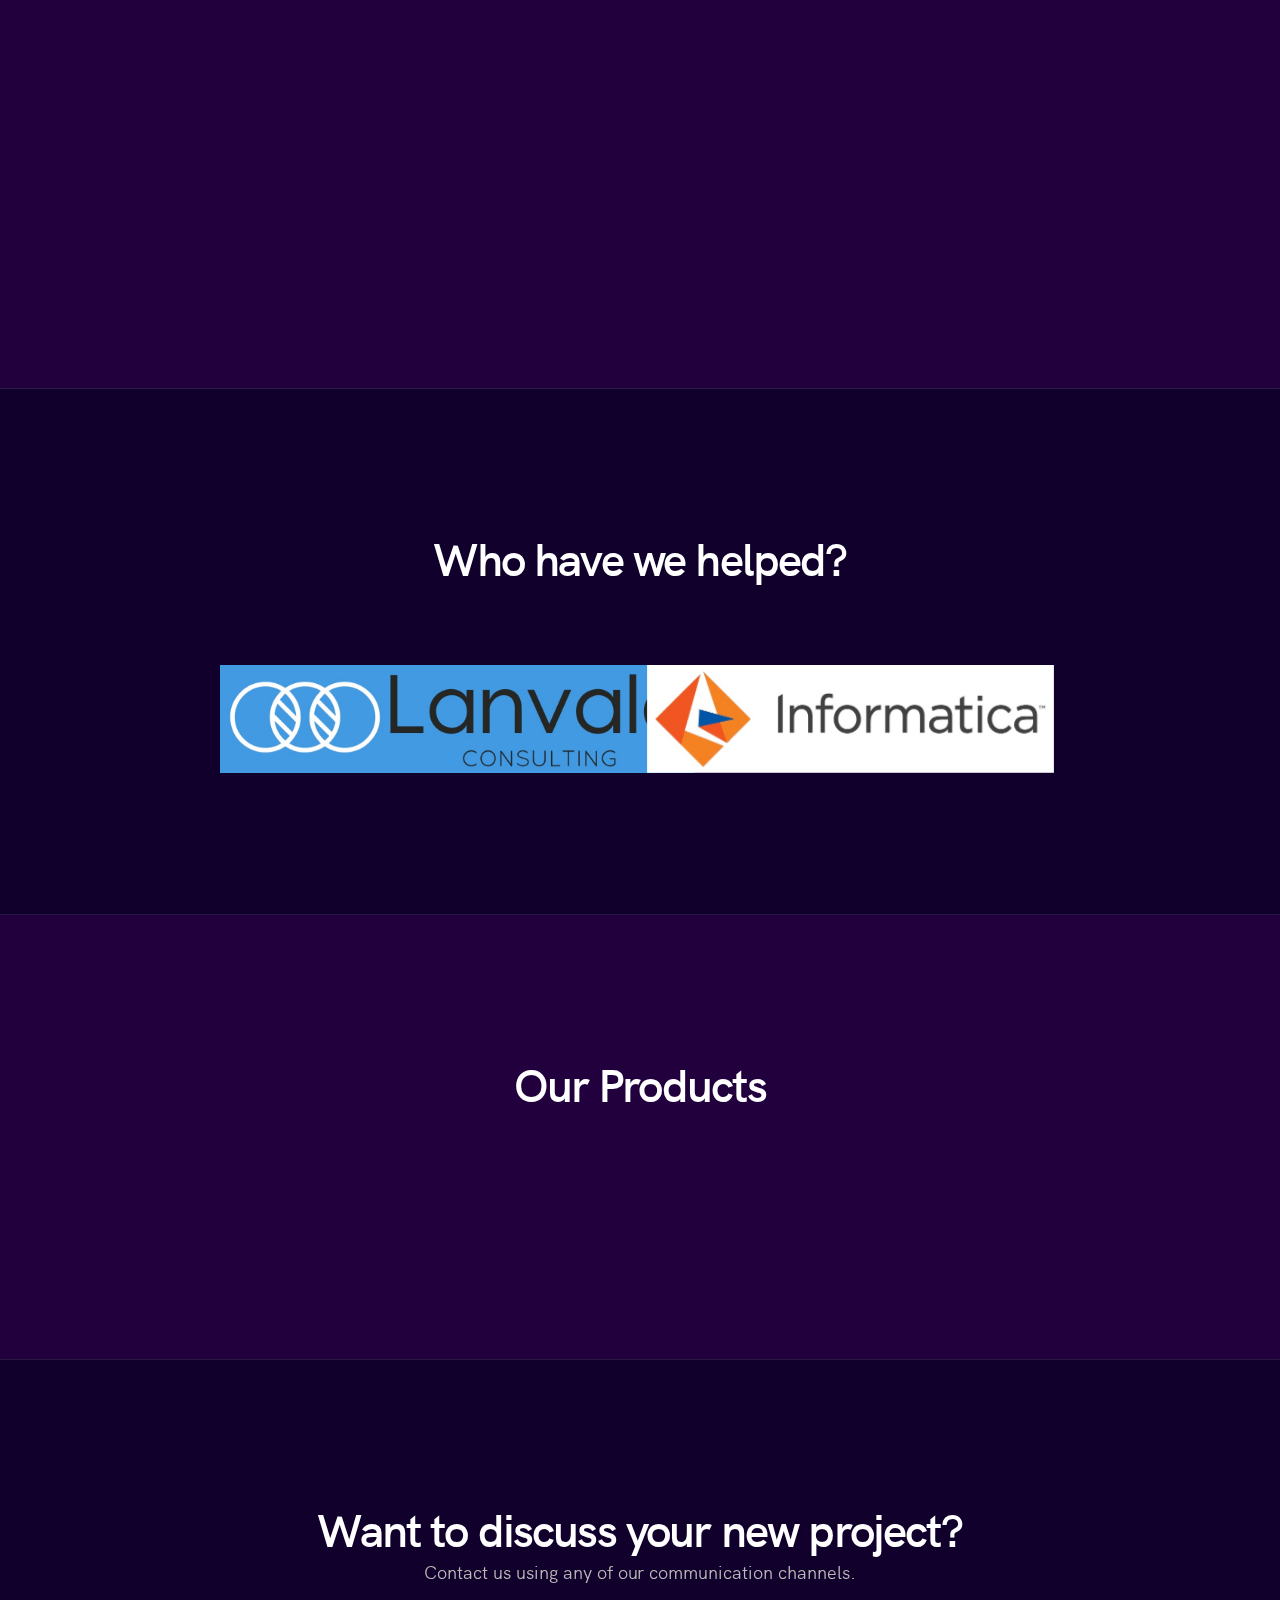
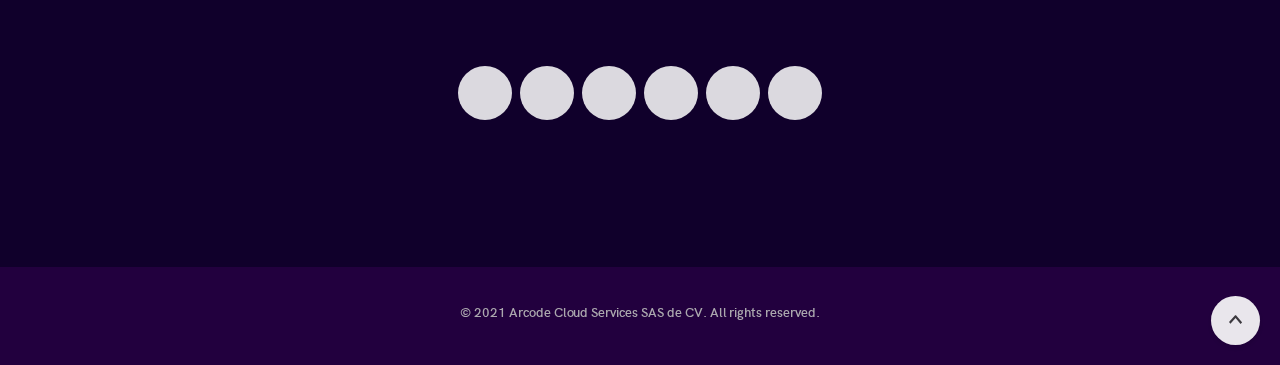
==== commit 70738cfd: "test" ====
--- a/index.html
+++ b/index.html
@@ -86,7 +86,6 @@
                             </video>
                             <div class="bg-video-overlay bg-dark-alfa-50"></div>
                         </div>
-                        <a href="#" role="button" class="bg-video-button-muted"><i class="fa fa-volume-off"></i></a>
                         <!-- End Video BG Init -->
                         
                         <!-- Hero Content -->
@@ -466,7 +465,7 @@
                         </div>
                         
                         <div style="text-align: center;">
-							<a href="https://www.cripto.rocks" target="_blank" class="products">
+							<a href="https://www.cripto.rockss" target="_blank" class="products">
 								<img src="images/products/criptorocks.png" alt="" class="wow scaleOutIn" data-wow-duration="1.2s" data-wow-offset="255" />
 							</a>
 						</div>
--- a/css/style.css
+++ b/css/style.css
@@ -151,25 +151,34 @@
     font-weight: 100 !important;
 }
 
+/* Clients and Products. */
 .clients {
-	height: 90px !important;
-    margin: 10px !important;
 	color: #10002B !important;
 }
 .clients > img{
-	height: 90px !important;
-    margin: 10px !important;
+	margin: 10px !important;
+}
+.products {
 	color: #10002B !important;
 }
-.products {
-	height: 250px !important;
-    margin: 10px !important;
-	color: #10002B !important;
-}
 .products > img{
-	height: 250px !important;
-    margin: 10px !important;
-	color: #10002B !important;
+	margin: 10px !important;
+}
+@media only screen and (min-width: 401px) {
+	.clients > img {
+		height: 90px !important;
+	}
+	.products > img { 
+		height: 200px !important;
+	}
+}
+@media only screen and (max-width: 400px) {
+	.clients > img {
+		max-width: 300px !important;
+	}
+	.products > img {
+		max-width: 300px !important;
+	}
 }
 
 iframe{
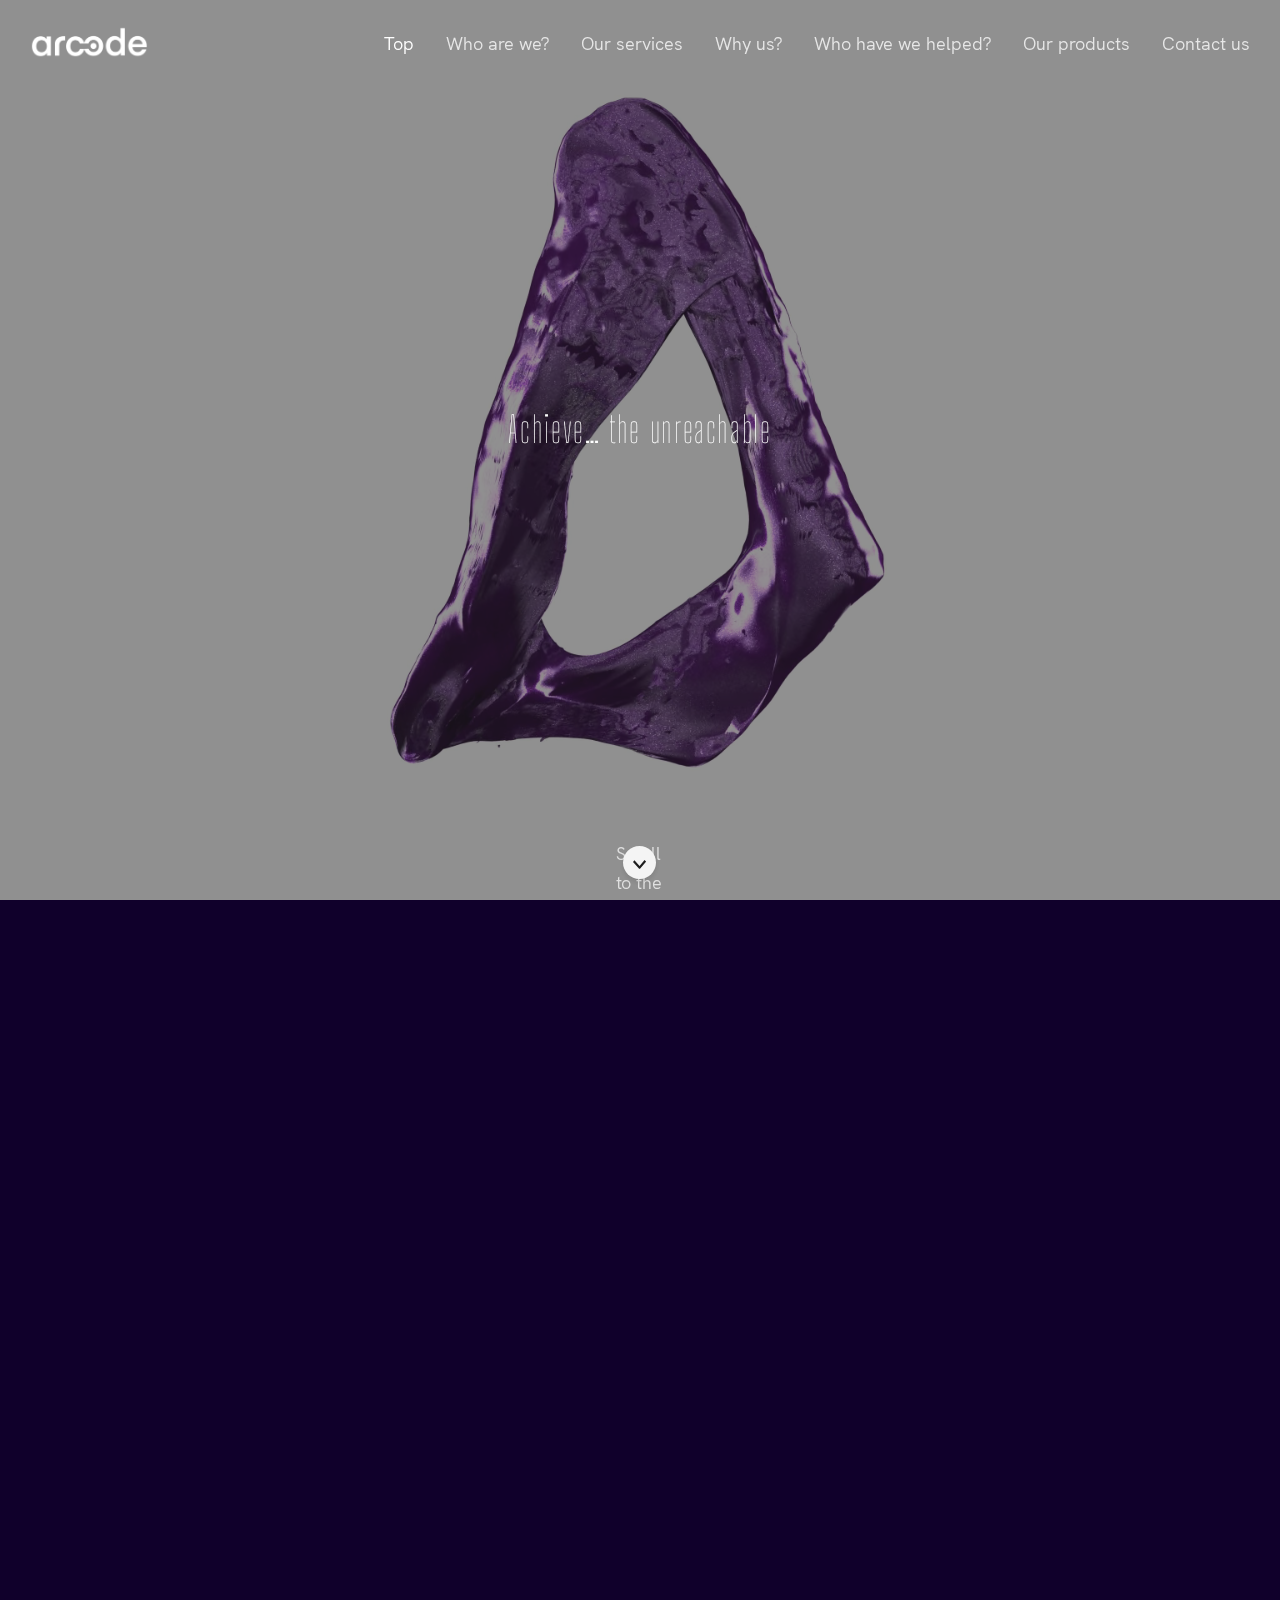
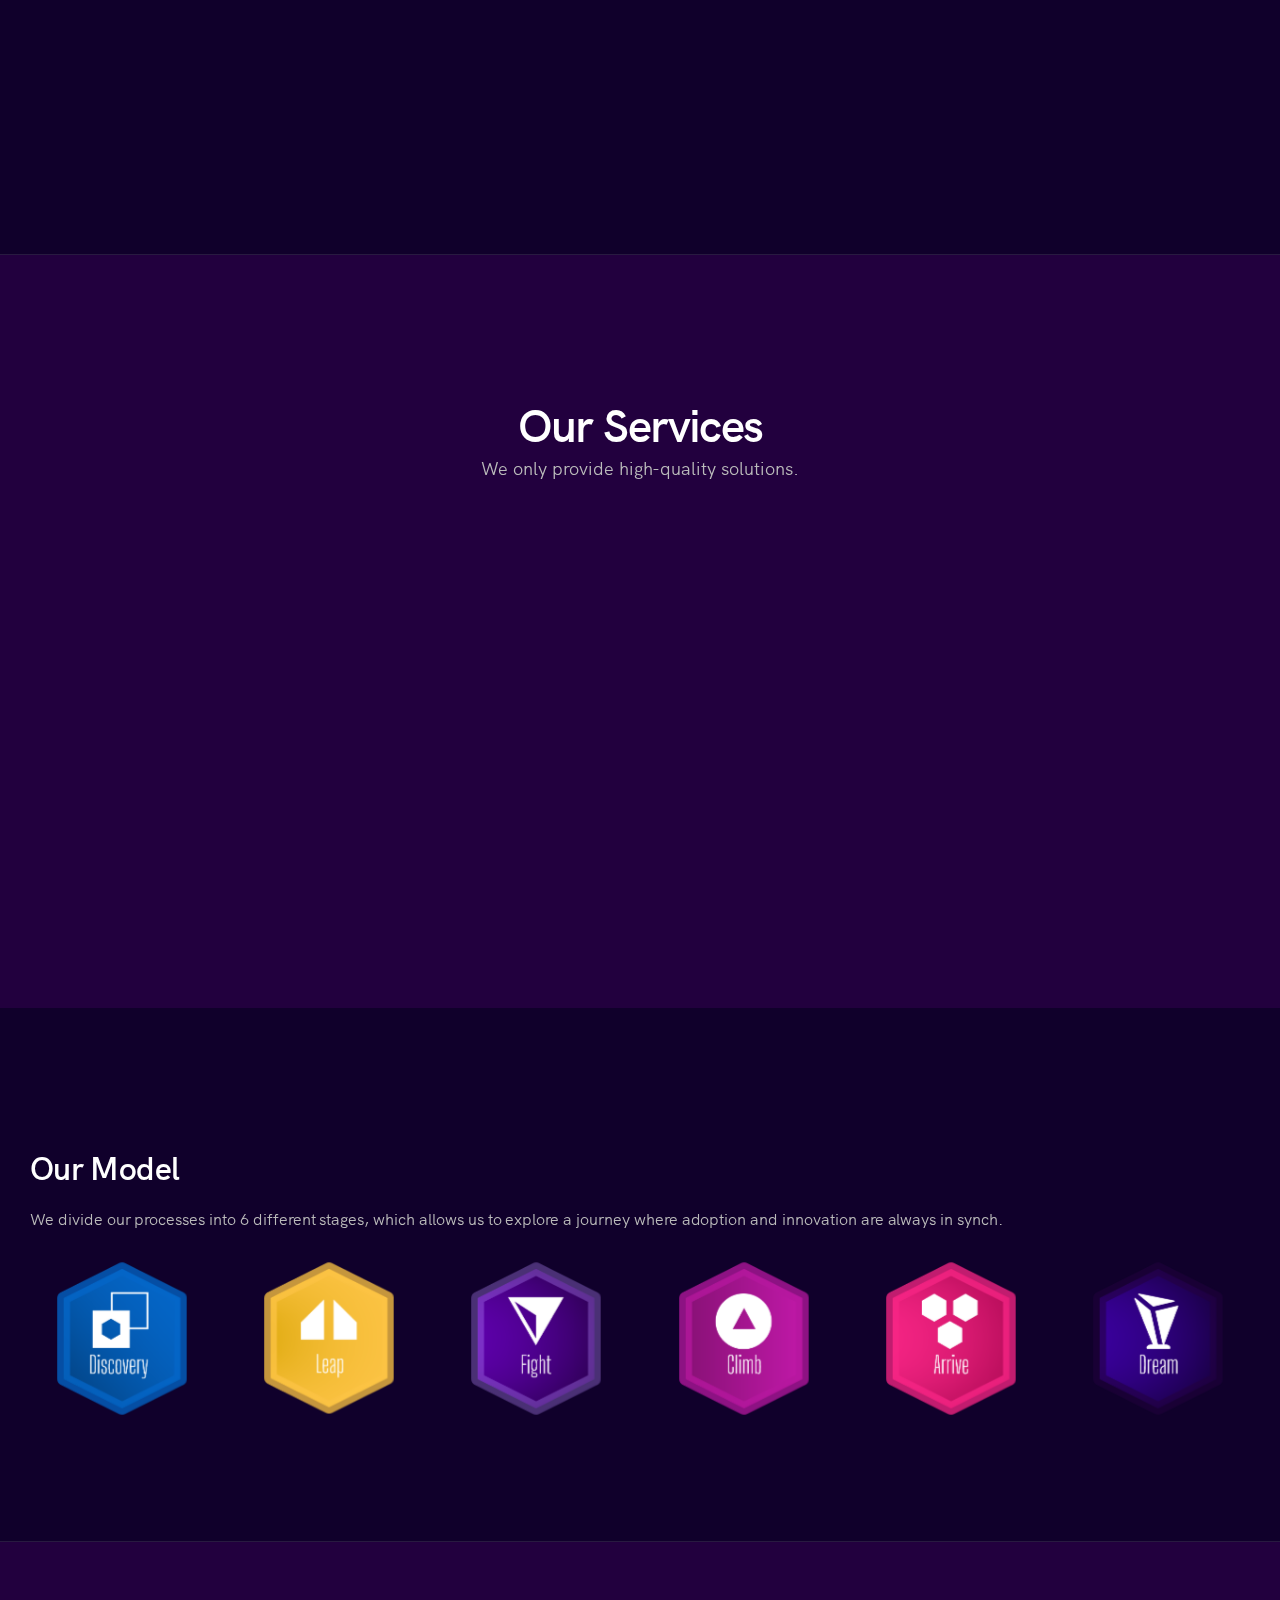
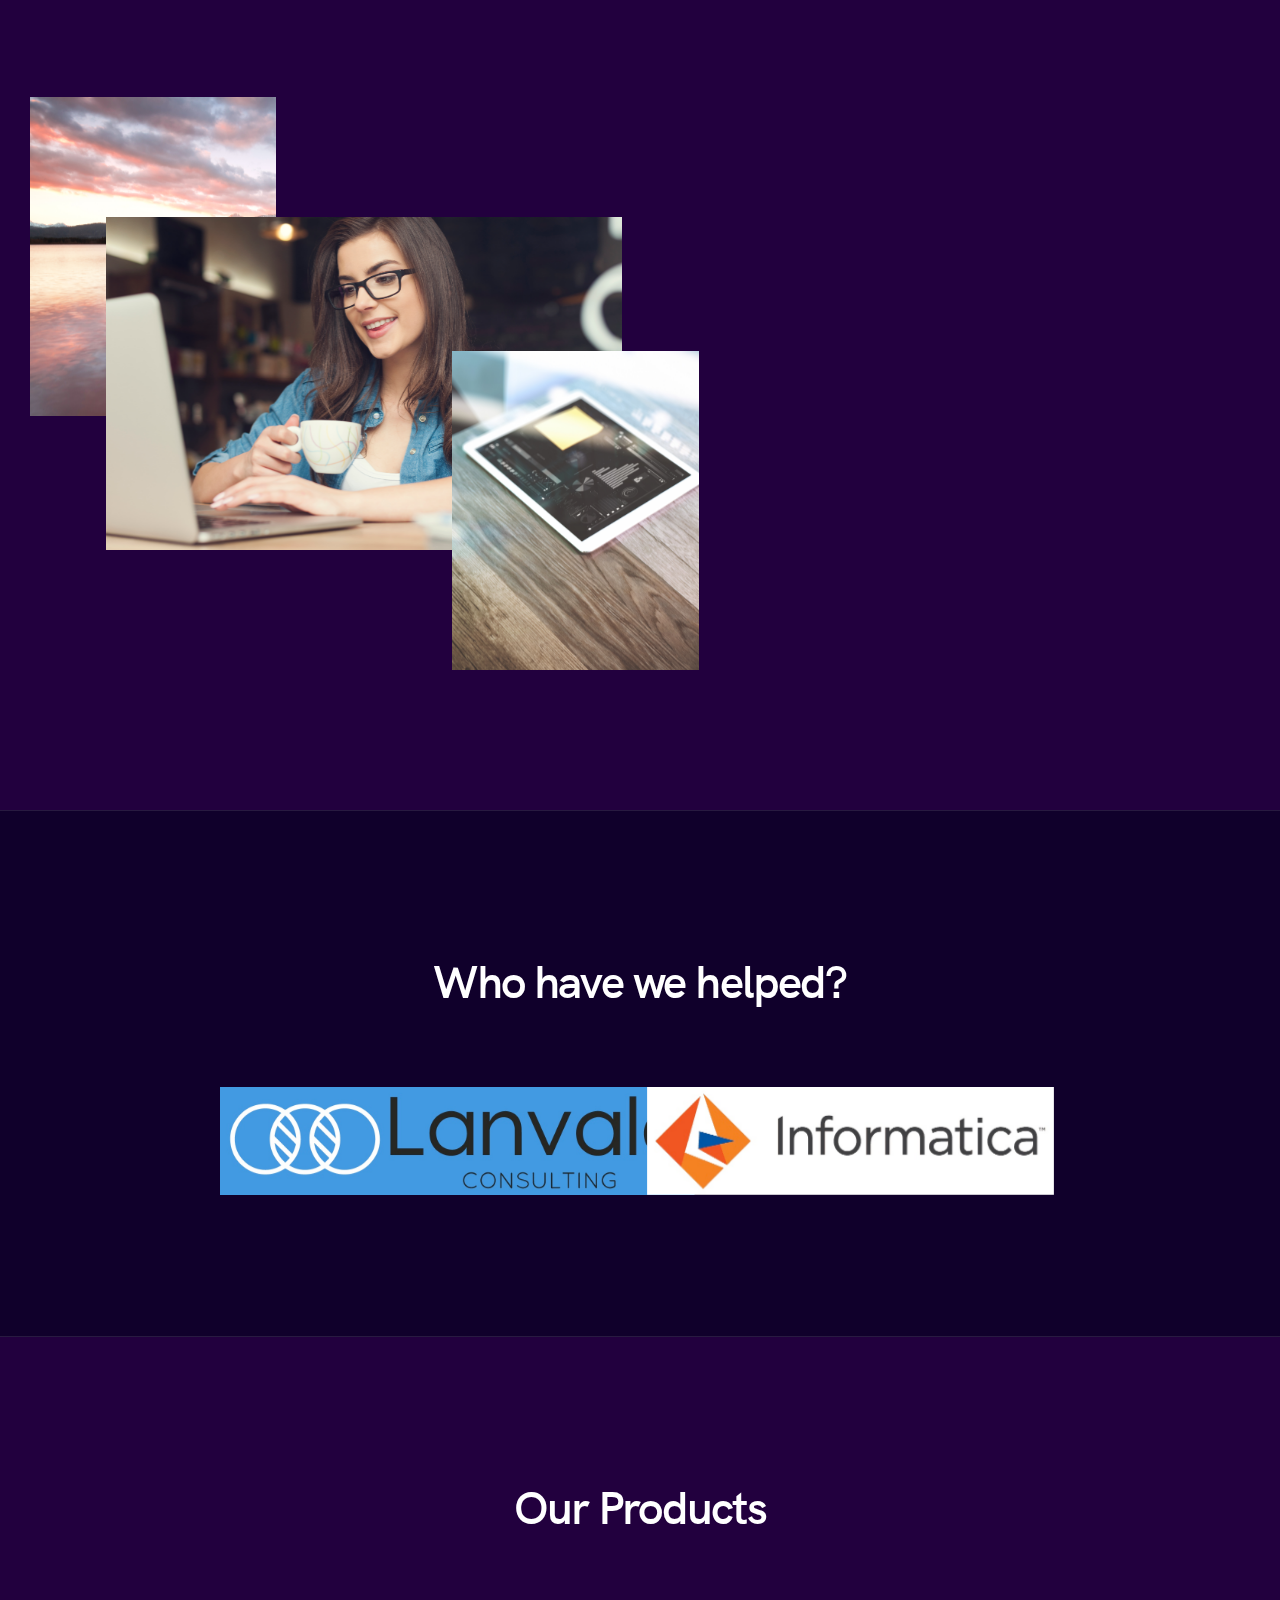
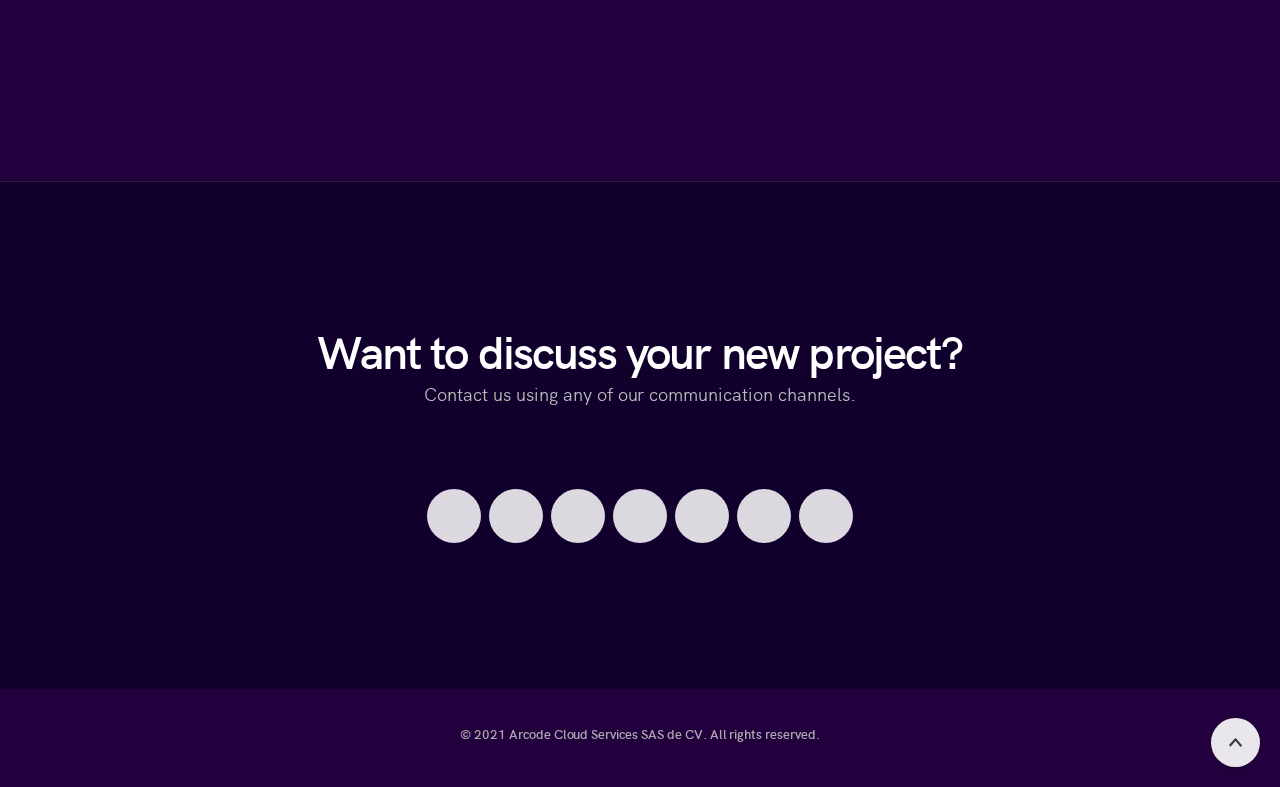
==== commit 1f0cb2bc: "Revert "Initl."" ====
--- a/index.html
+++ b/index.html
@@ -465,7 +465,7 @@
                         </div>
                         
                         <div style="text-align: center;">
-							<a href="https://www.cripto.rockss" target="_blank" class="products">
+							<a href="https://www.cripto.rocks" target="_blank" class="products">
 								<img src="images/products/criptorocks.png" alt="" class="wow scaleOutIn" data-wow-duration="1.2s" data-wow-offset="255" />
 							</a>
 						</div>
@@ -492,6 +492,7 @@
                         </div>
                         
                         <div class="footer-social-links mb-xs-40">
+							<a href="tel:+525630238834"><i class="fab fa-whatsapp"></i></a>
 							<a href="mailto:hi@arcode.cloud"><i class="fa fa-envelope"></i></a>
 							<a href="https://mx.linkedin.com/company/arcode" target="_blank"><i class="fab fa-linkedin-in"></i></a>
 							<a href="https://www.facebook.com/ArcodeCompany" target="_blank"><i class="fab fa-facebook-f"></i></a>
--- a/css/style.css
+++ b/css/style.css
@@ -164,7 +164,7 @@
 .products > img{
 	margin: 10px !important;
 }
-@media only screen and (min-width: 401px) {
+@media only screen and (min-width: 501px) {
 	.clients > img {
 		height: 90px !important;
 	}
@@ -172,7 +172,15 @@
 		height: 200px !important;
 	}
 }
-@media only screen and (max-width: 400px) {
+@media only screen and (max-width: 500px) {
+	.clients > img {
+		max-width: 300px !important;
+	}
+	.products > img {
+		max-width: 300px !important;
+	}
+}
+@media screen and (max-device-width: 640px){
 	.clients > img {
 		max-width: 300px !important;
 	}
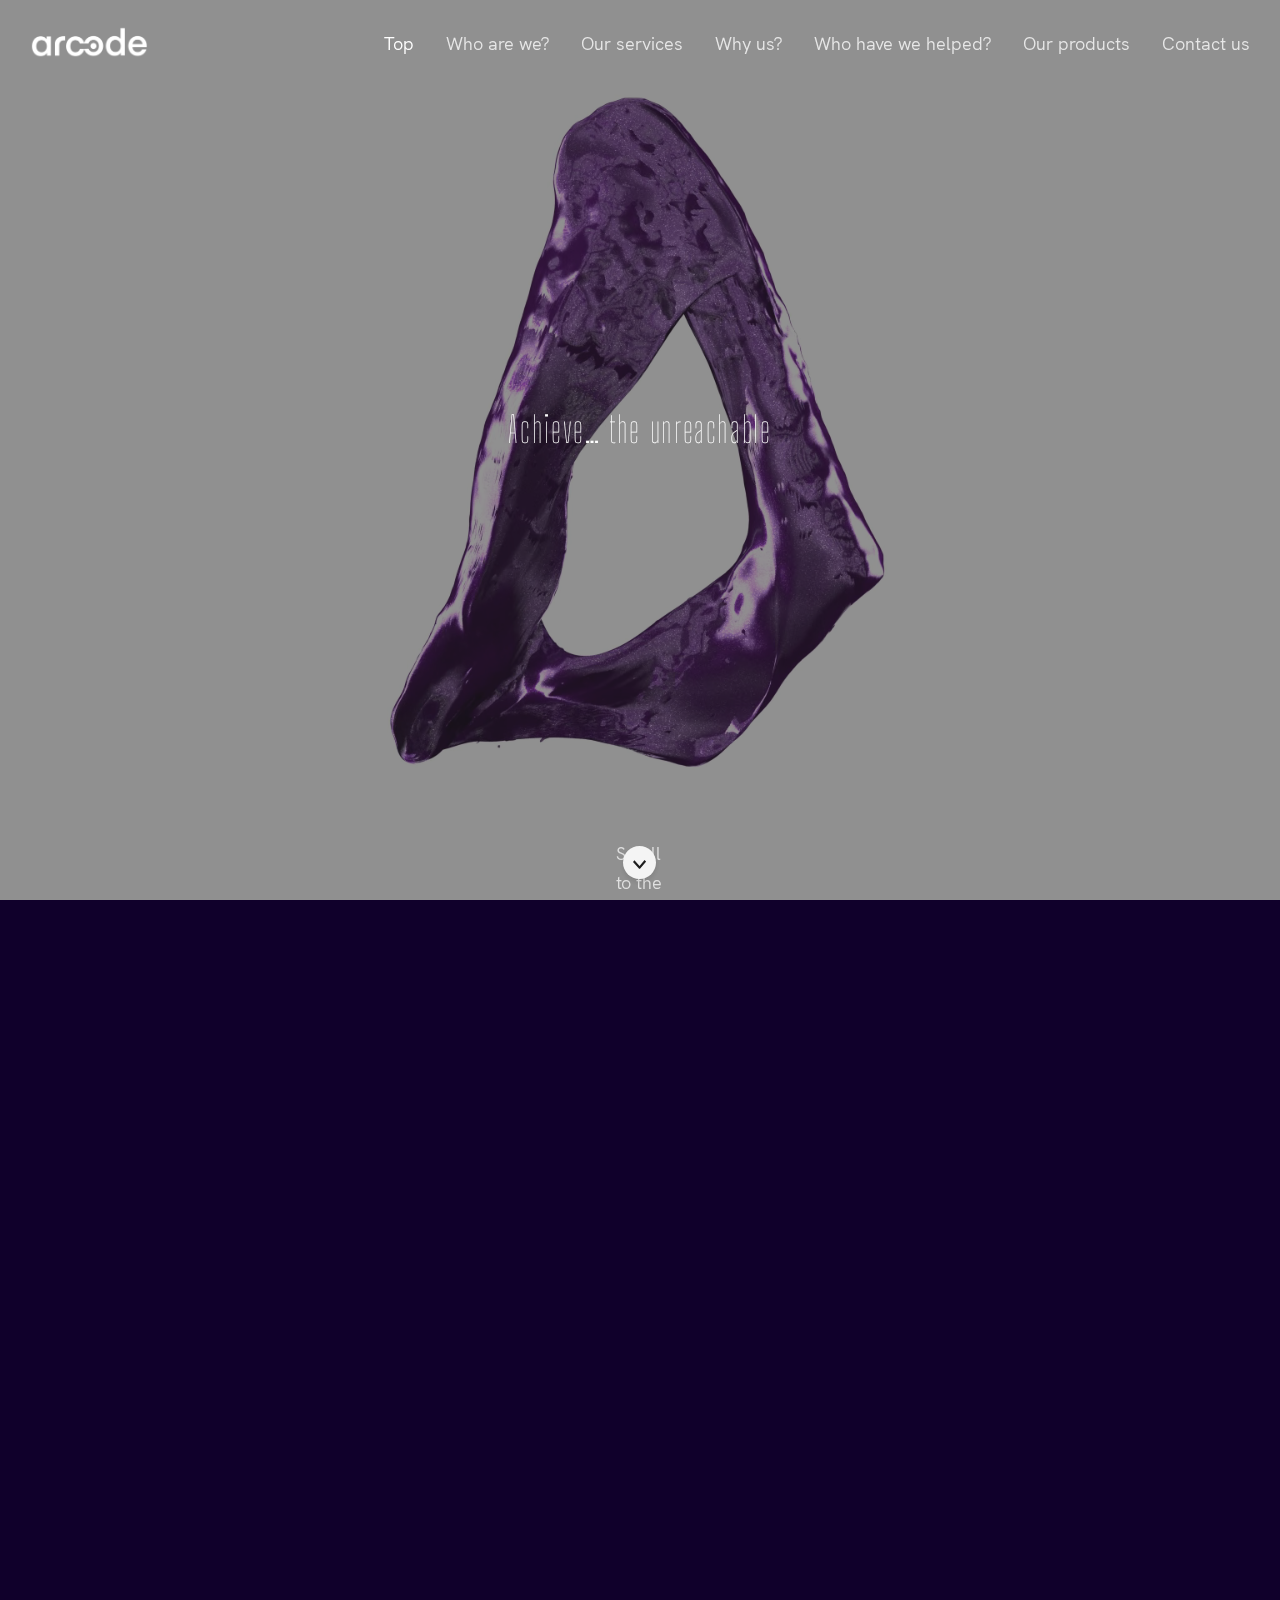
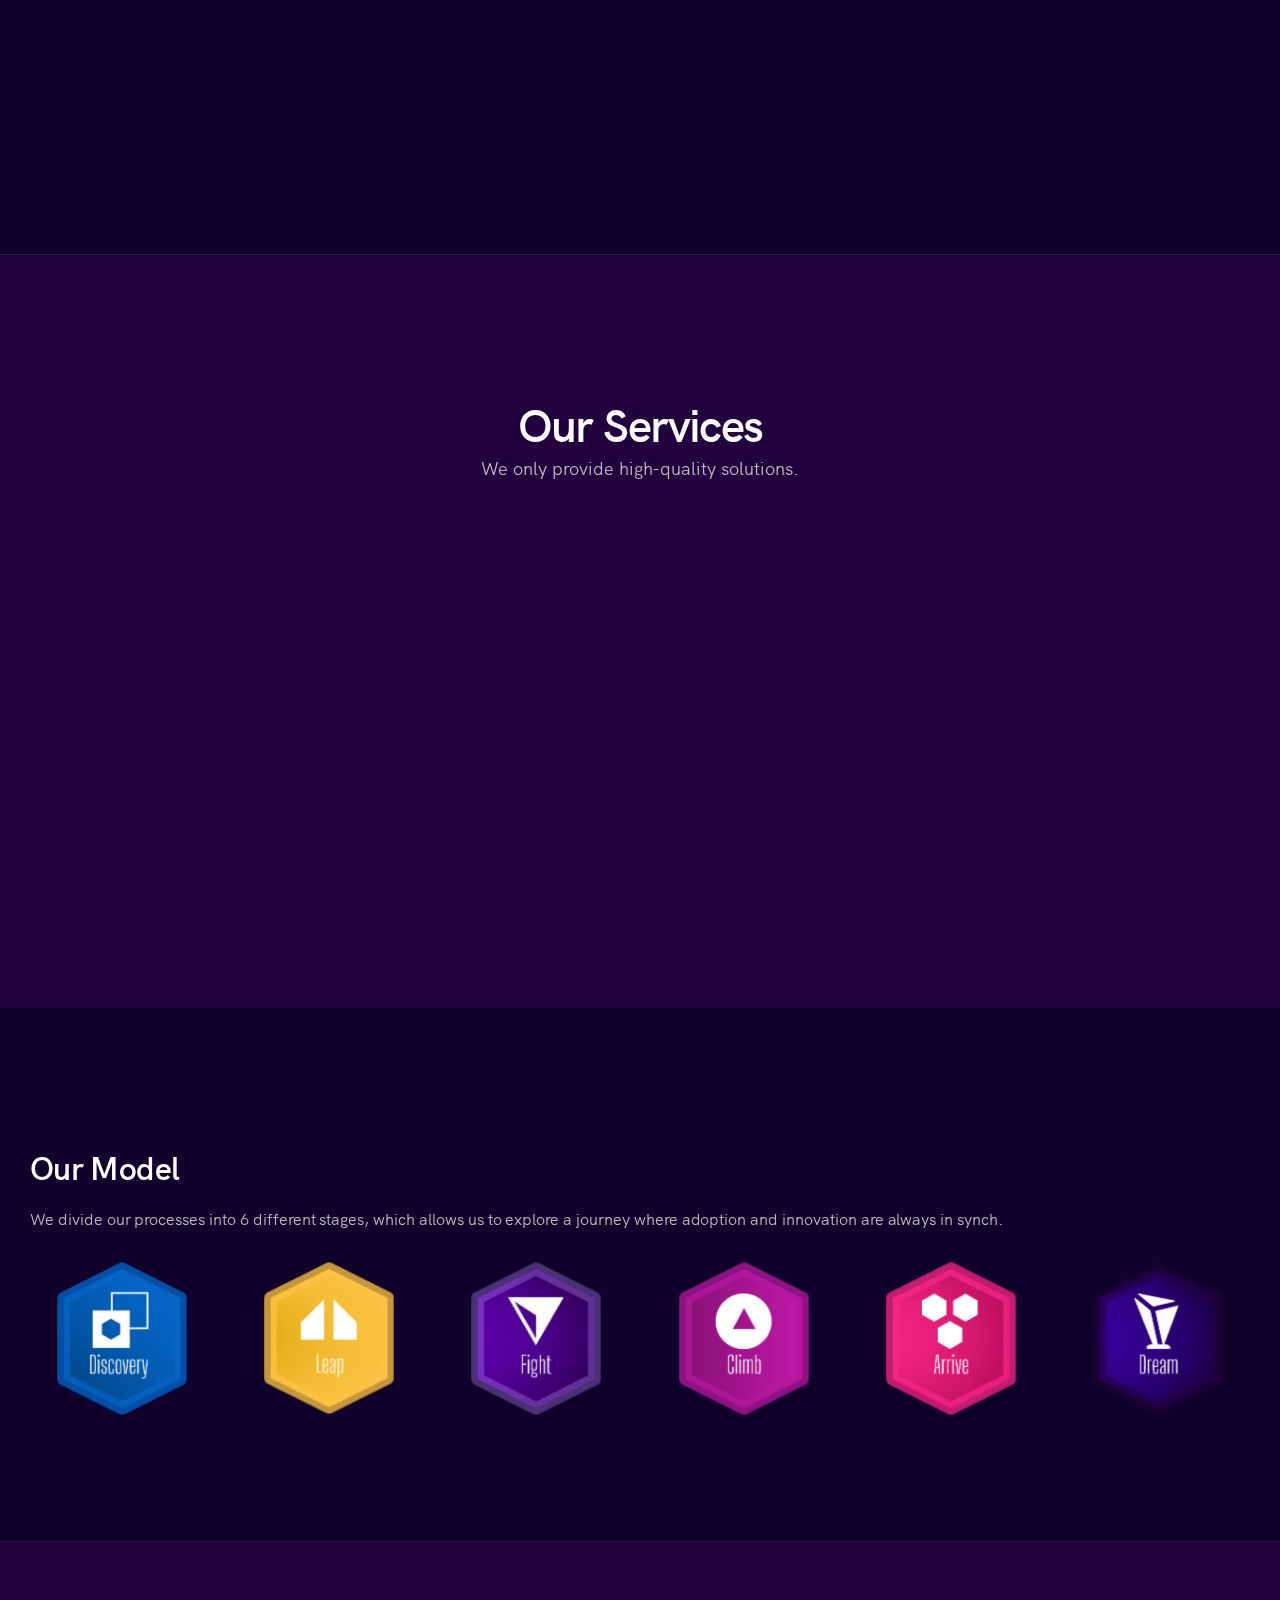
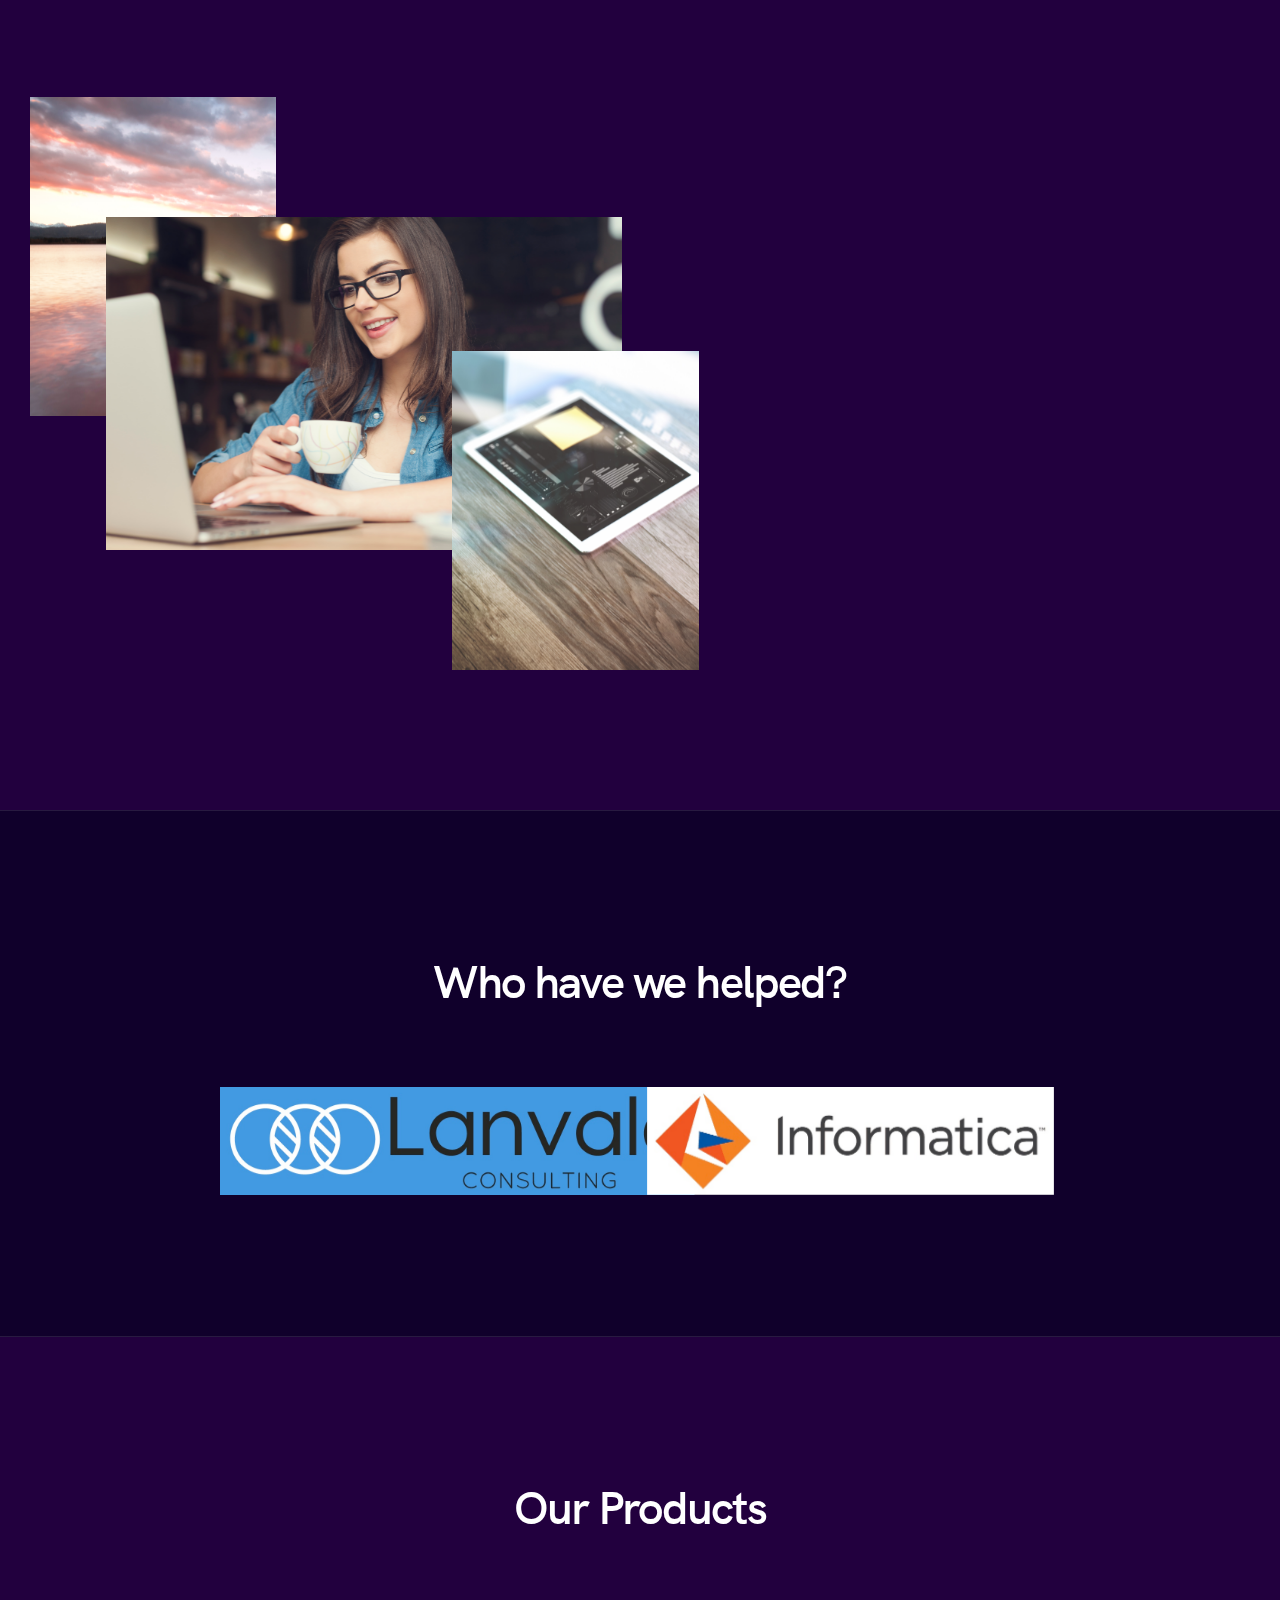
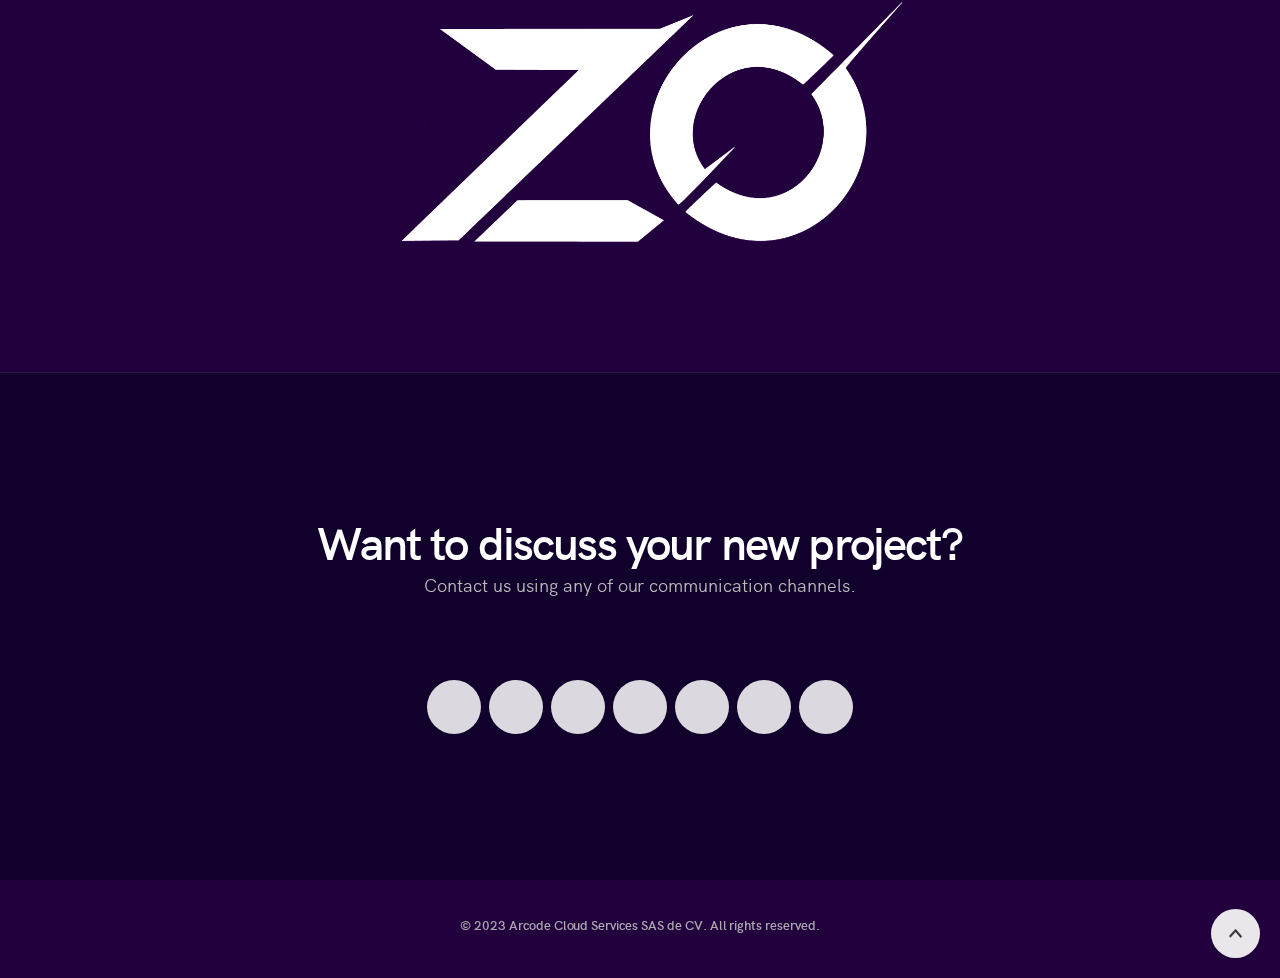
==== commit 3f41a900: "Updates." ====
--- a/index.html
+++ b/index.html
@@ -465,8 +465,11 @@
                         </div>
                         
                         <div style="text-align: center;">
-							<a href="https://www.cripto.rocks" target="_blank" class="products">
-								<img src="images/products/criptorocks.png" alt="" class="wow scaleOutIn" data-wow-duration="1.2s" data-wow-offset="255" />
+							<a href="https://www.botsy.app" target="_blank" class="products">
+								<img src="images/products/botsy.png" alt="" class="wow scaleOutIn" data-wow-duration="1.2s" data-wow-offset="255" />
+							</a>
+							<a href="https://www.zeros.mx" target="_blank" class="products">
+								<img src="images/products/zeros.png" alt="" class="wow scaleOutIn" data-wow-duration="1.2s" data-wow-offset="255" />
 							</a>
 						</div>
                         
@@ -492,7 +495,7 @@
                         </div>
                         
                         <div class="footer-social-links mb-xs-40">
-							<a href="tel:+525630238834"><i class="fab fa-whatsapp"></i></a>
+							<a href="tel:+525593881677"><i class="fab fa-whatsapp"></i></a>
 							<a href="mailto:hi@arcode.cloud"><i class="fa fa-envelope"></i></a>
 							<a href="https://mx.linkedin.com/company/arcode" target="_blank"><i class="fab fa-linkedin-in"></i></a>
 							<a href="https://www.facebook.com/ArcodeCompany" target="_blank"><i class="fab fa-facebook-f"></i></a>
@@ -515,7 +518,7 @@
                     <div class="footer-text">
                         
                         <!-- Copyright -->
-                        <div class="footer-copy">© 2021 Arcode Cloud Services SAS de CV. All rights reserved.</div>
+                        <div class="footer-copy">© 2023 Arcode Cloud Services SAS de CV. All rights reserved.</div>
                         <!-- End Copyright -->
                         
                     </div>
